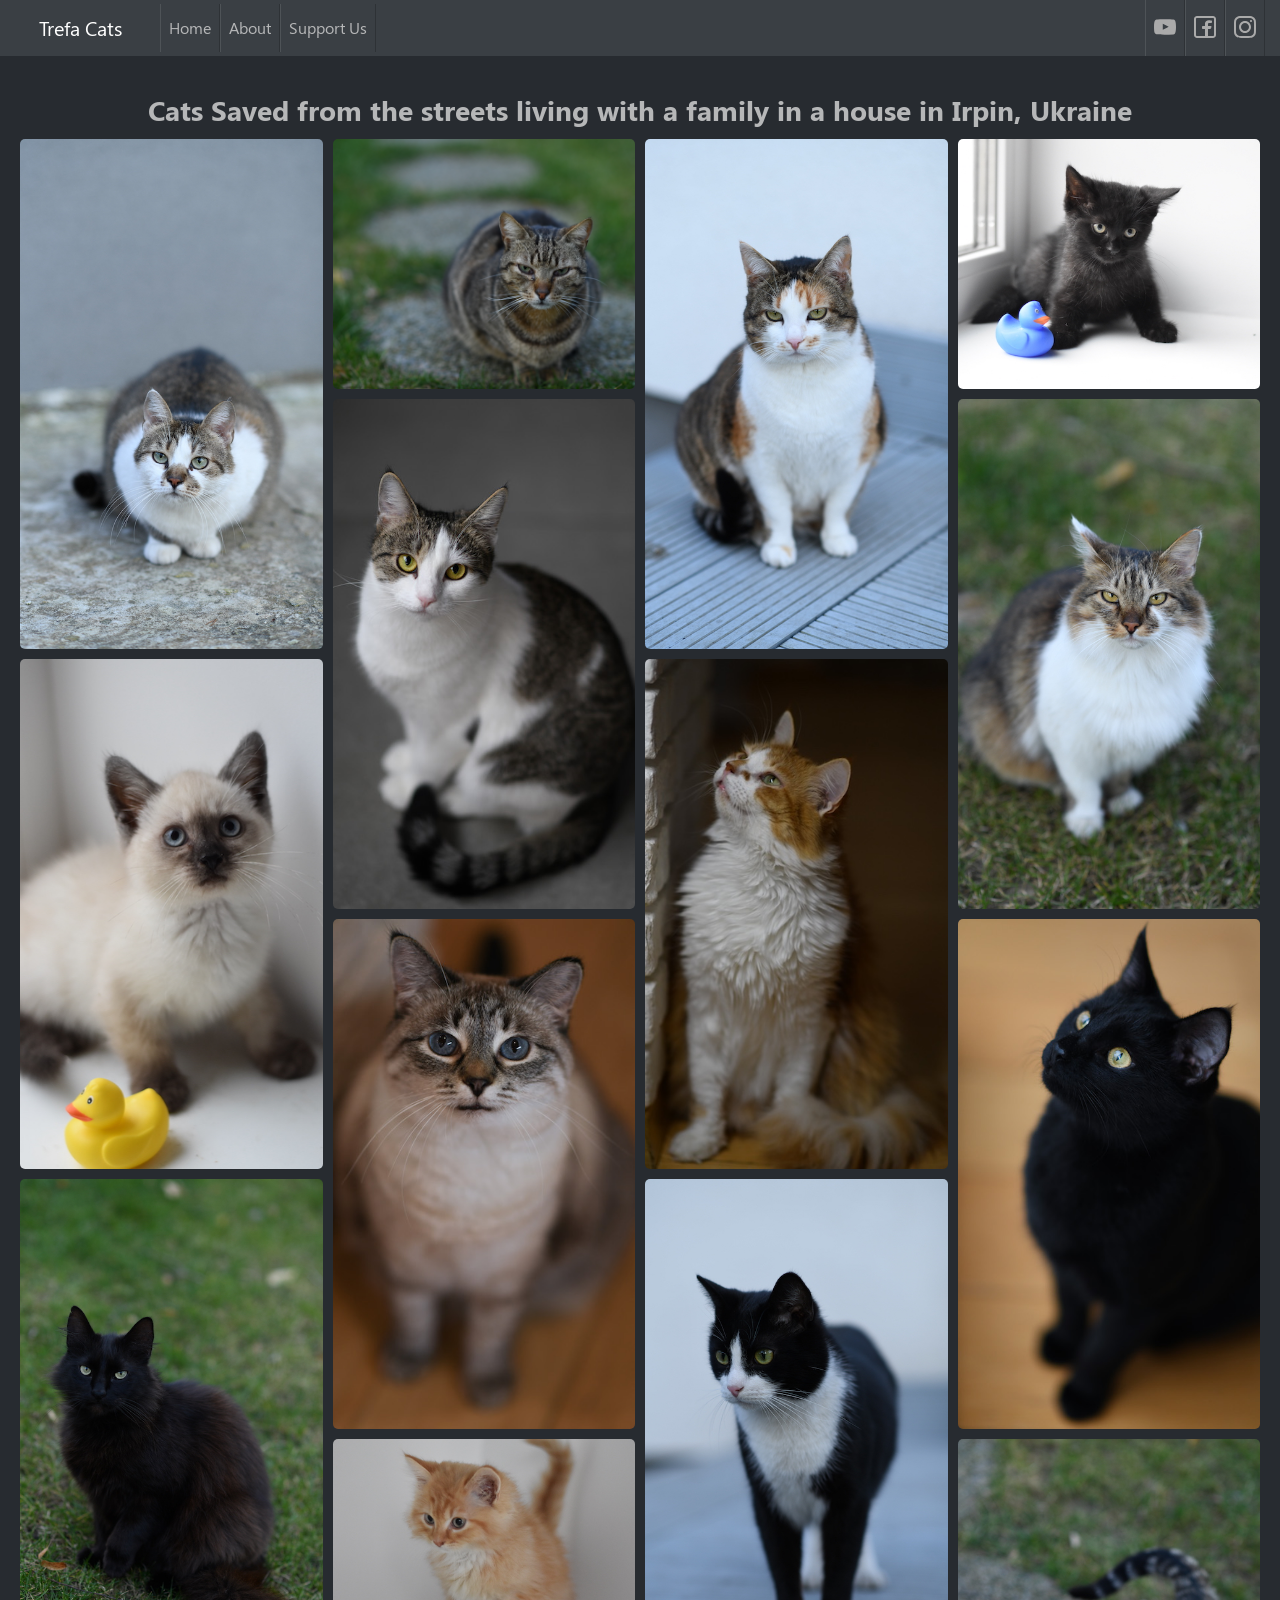
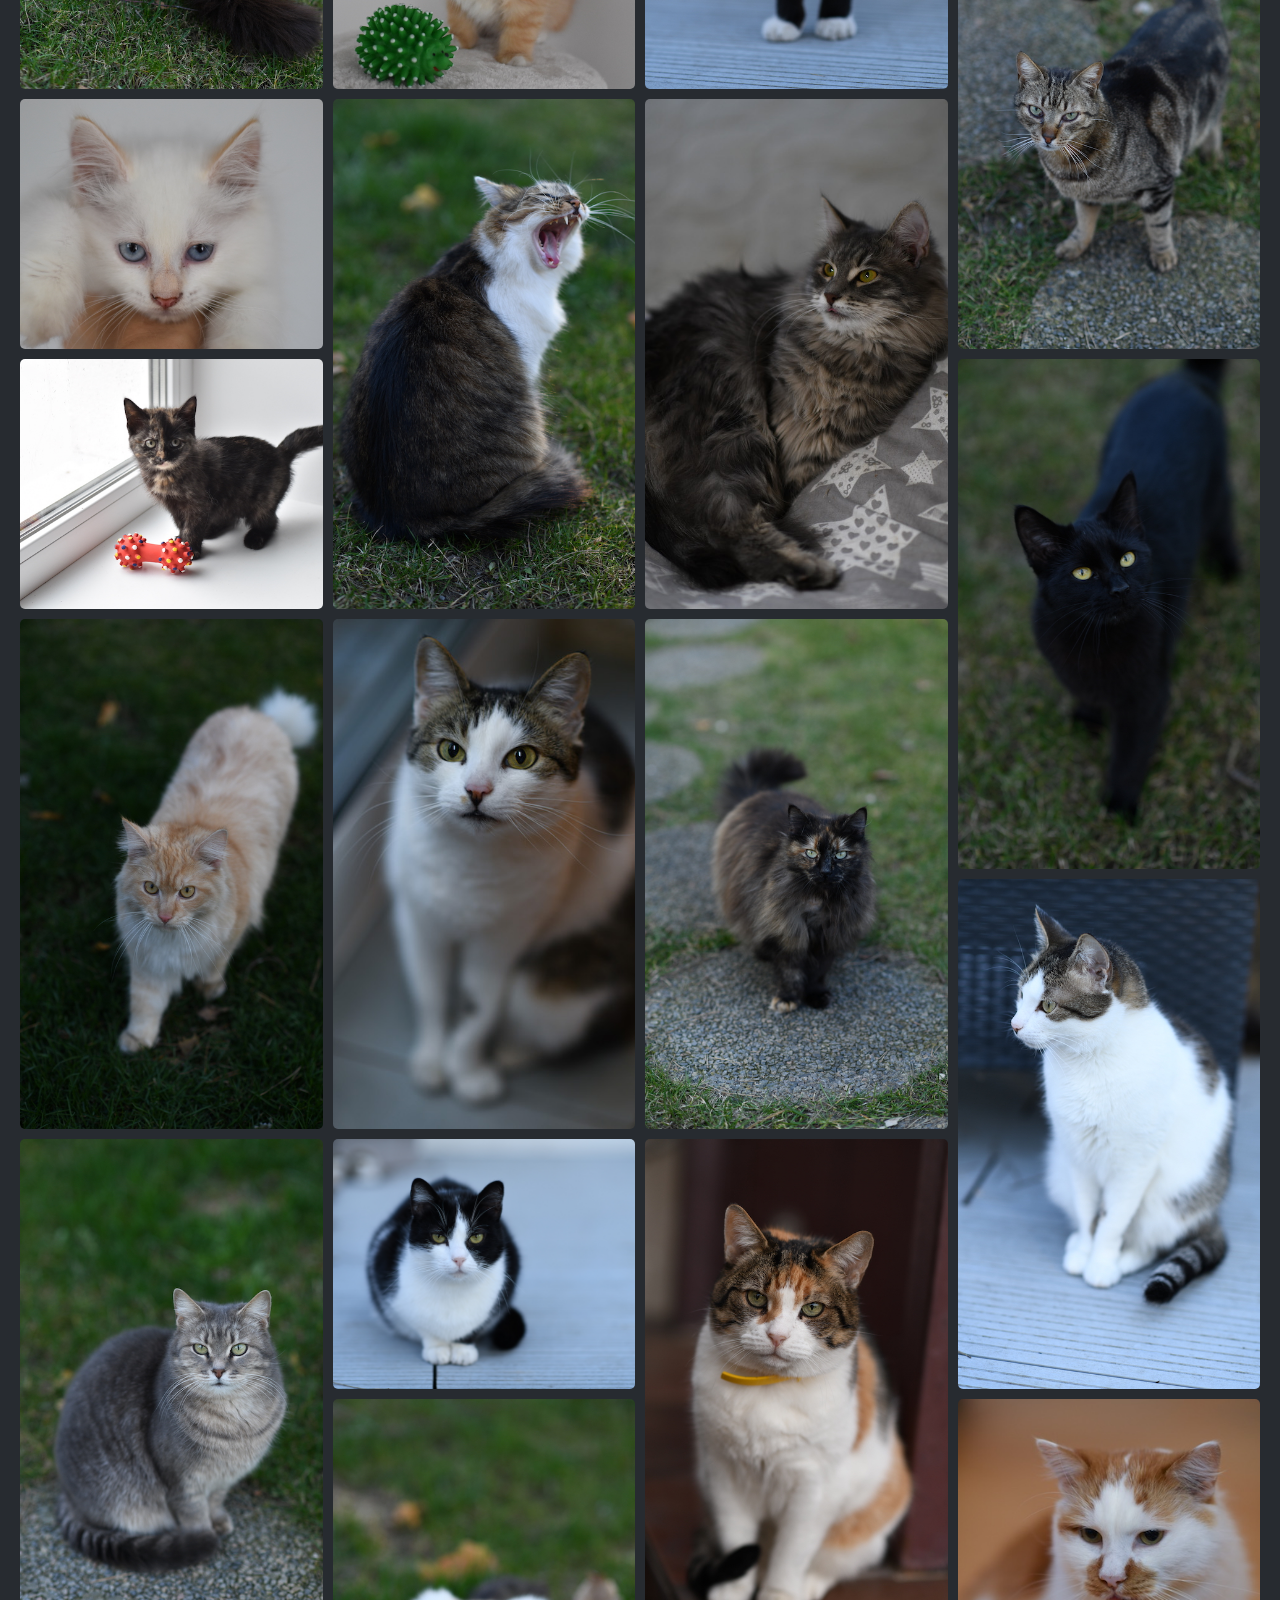
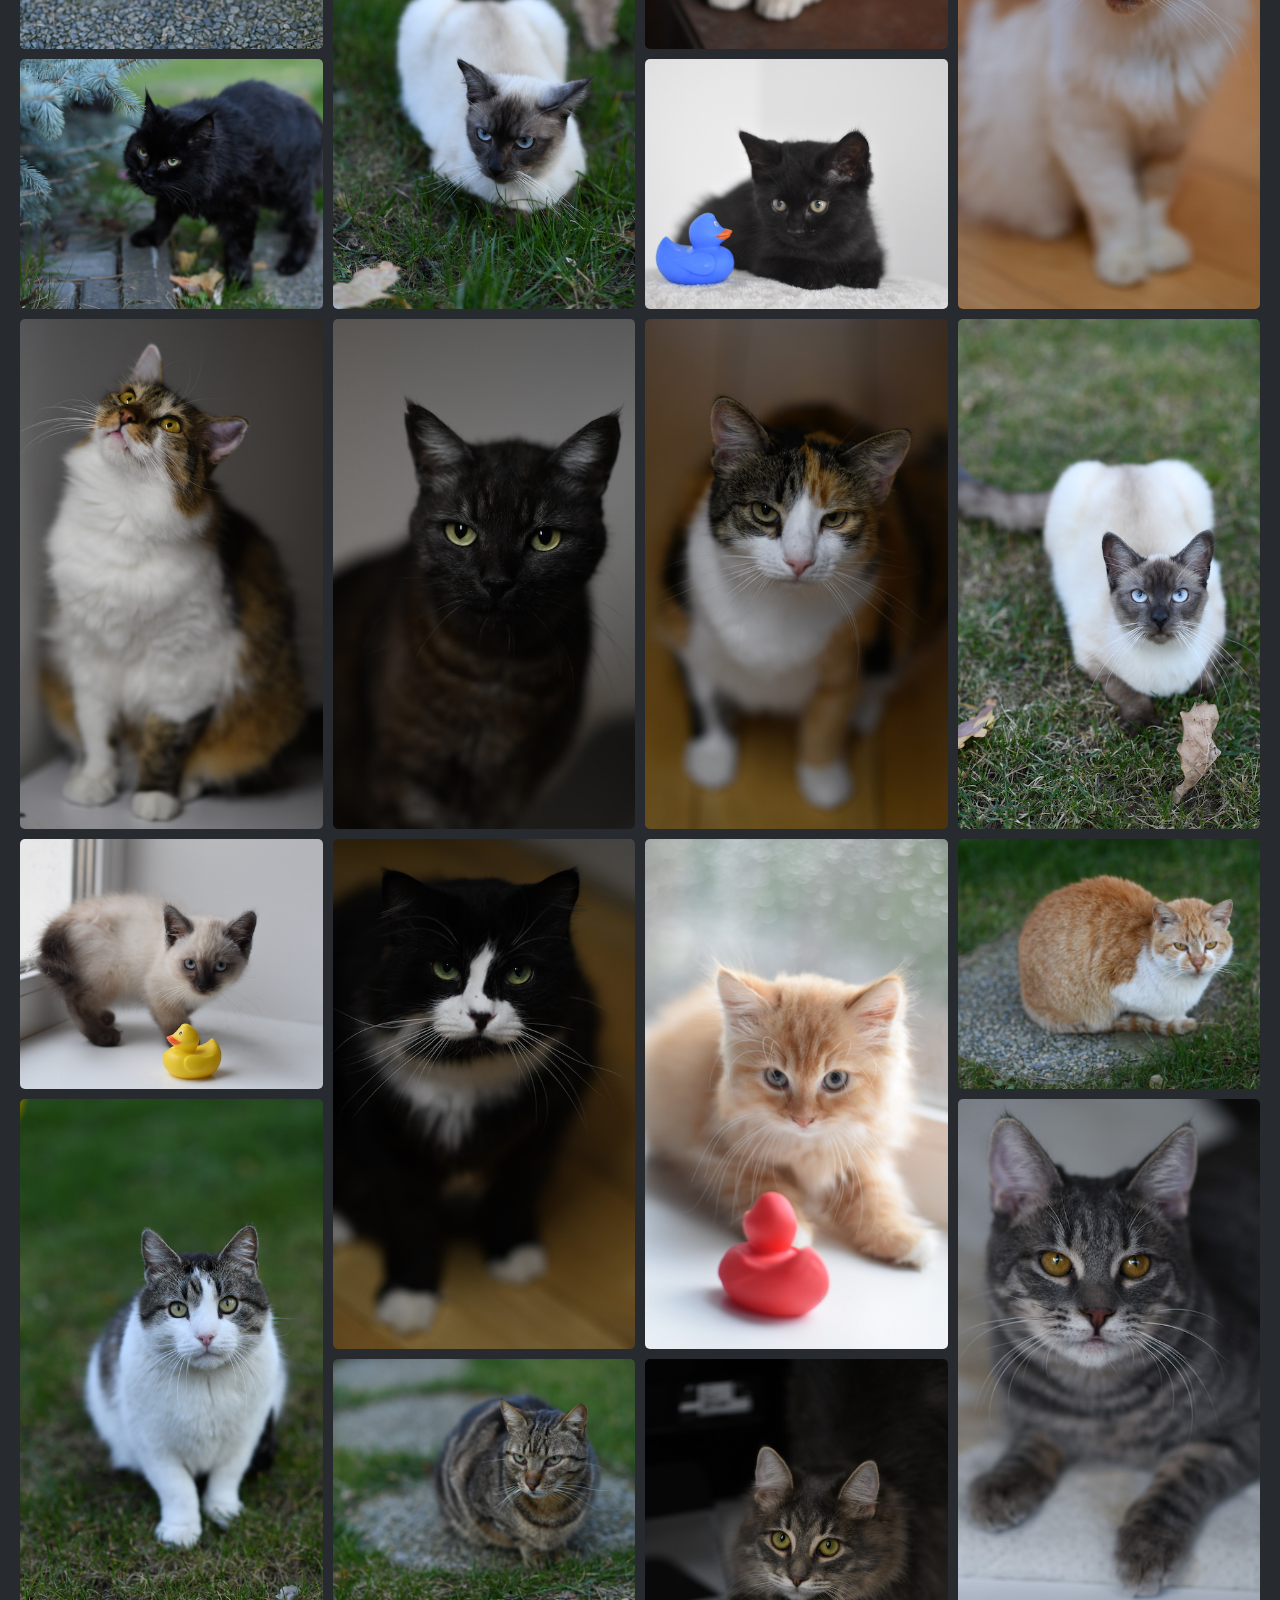
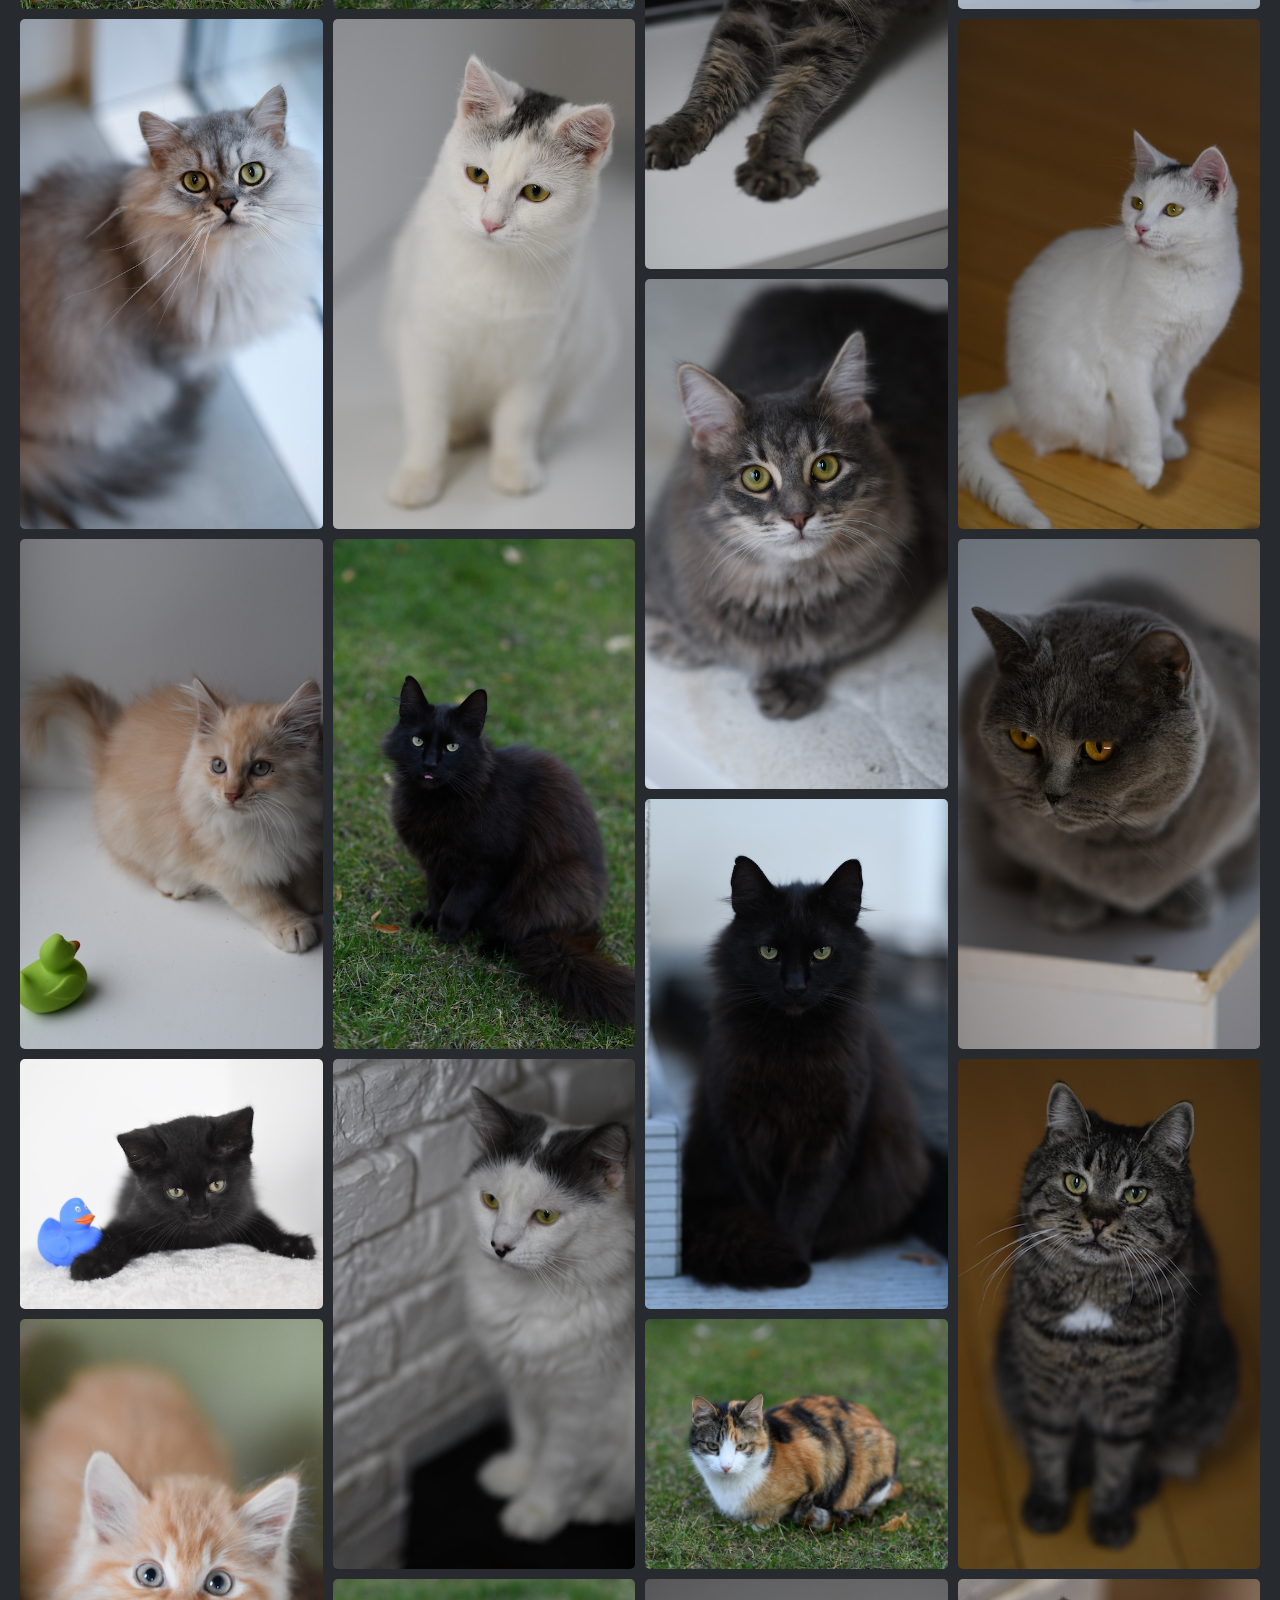
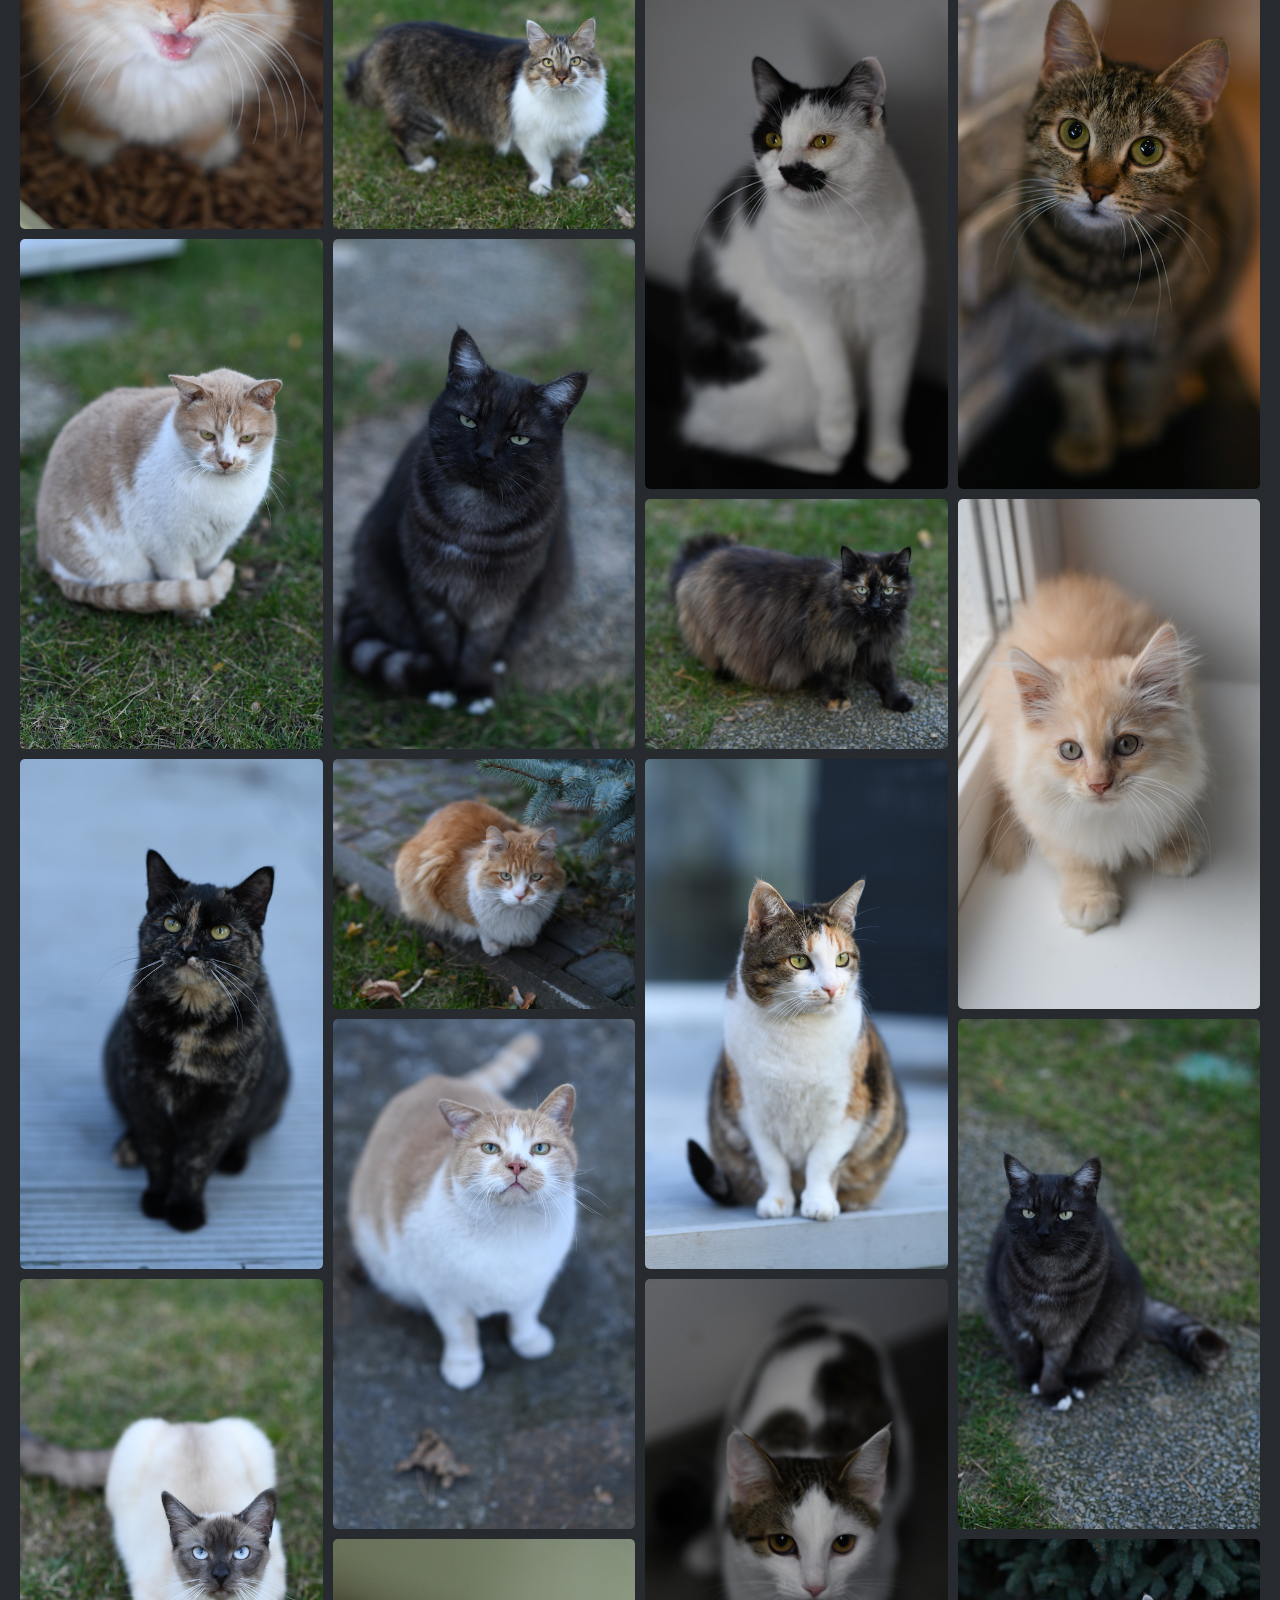
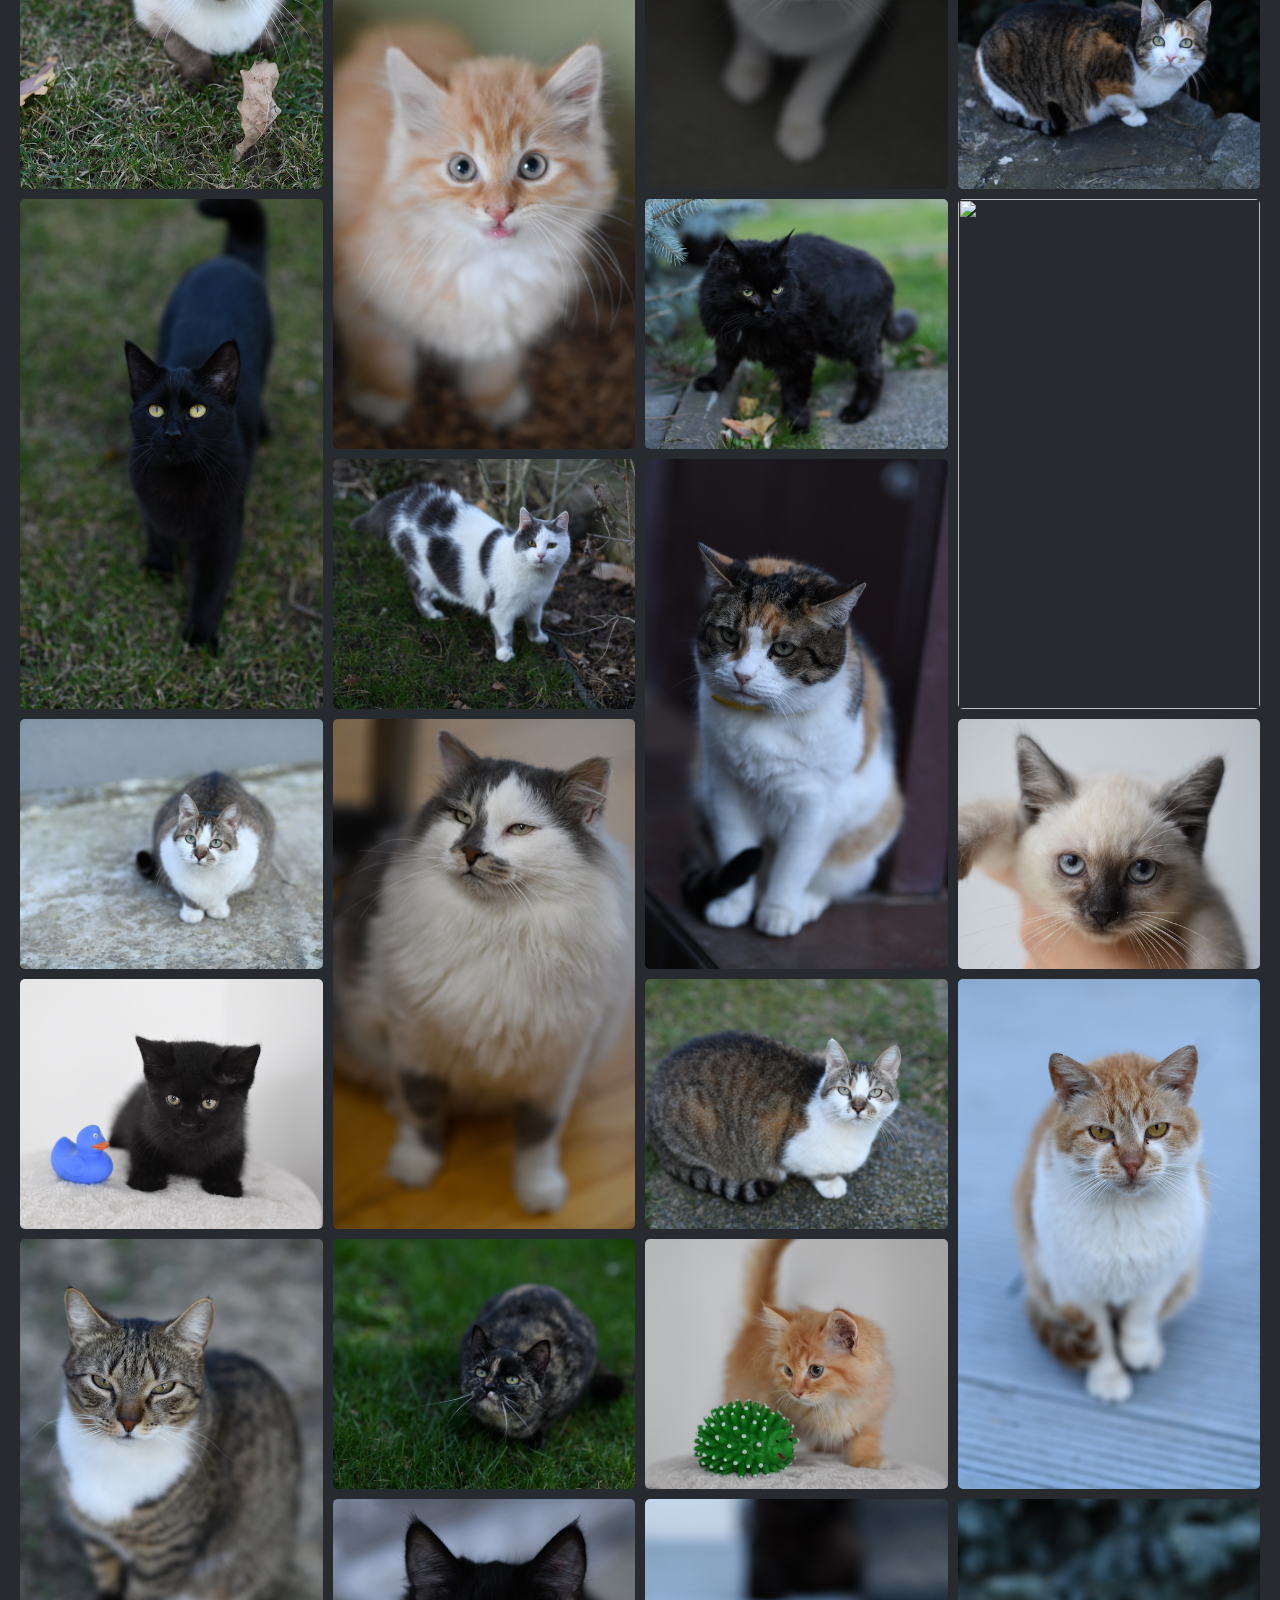
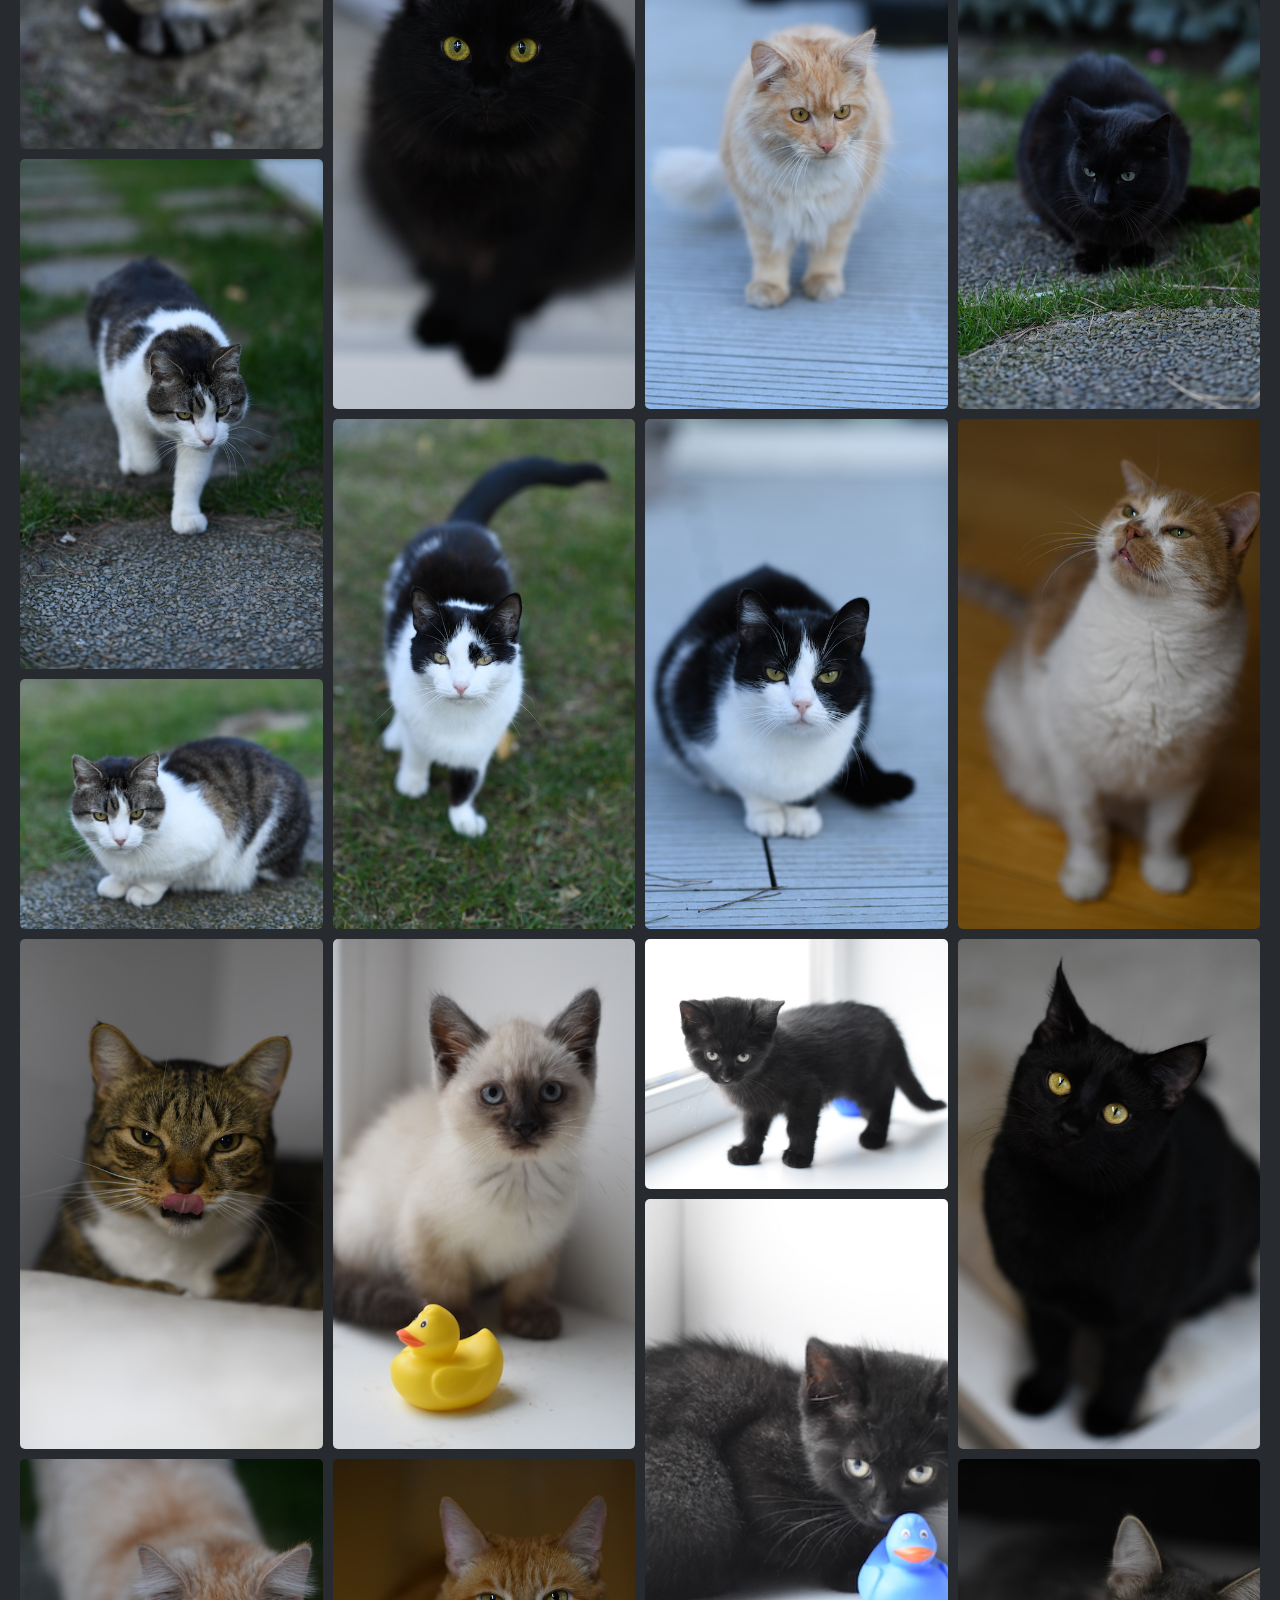
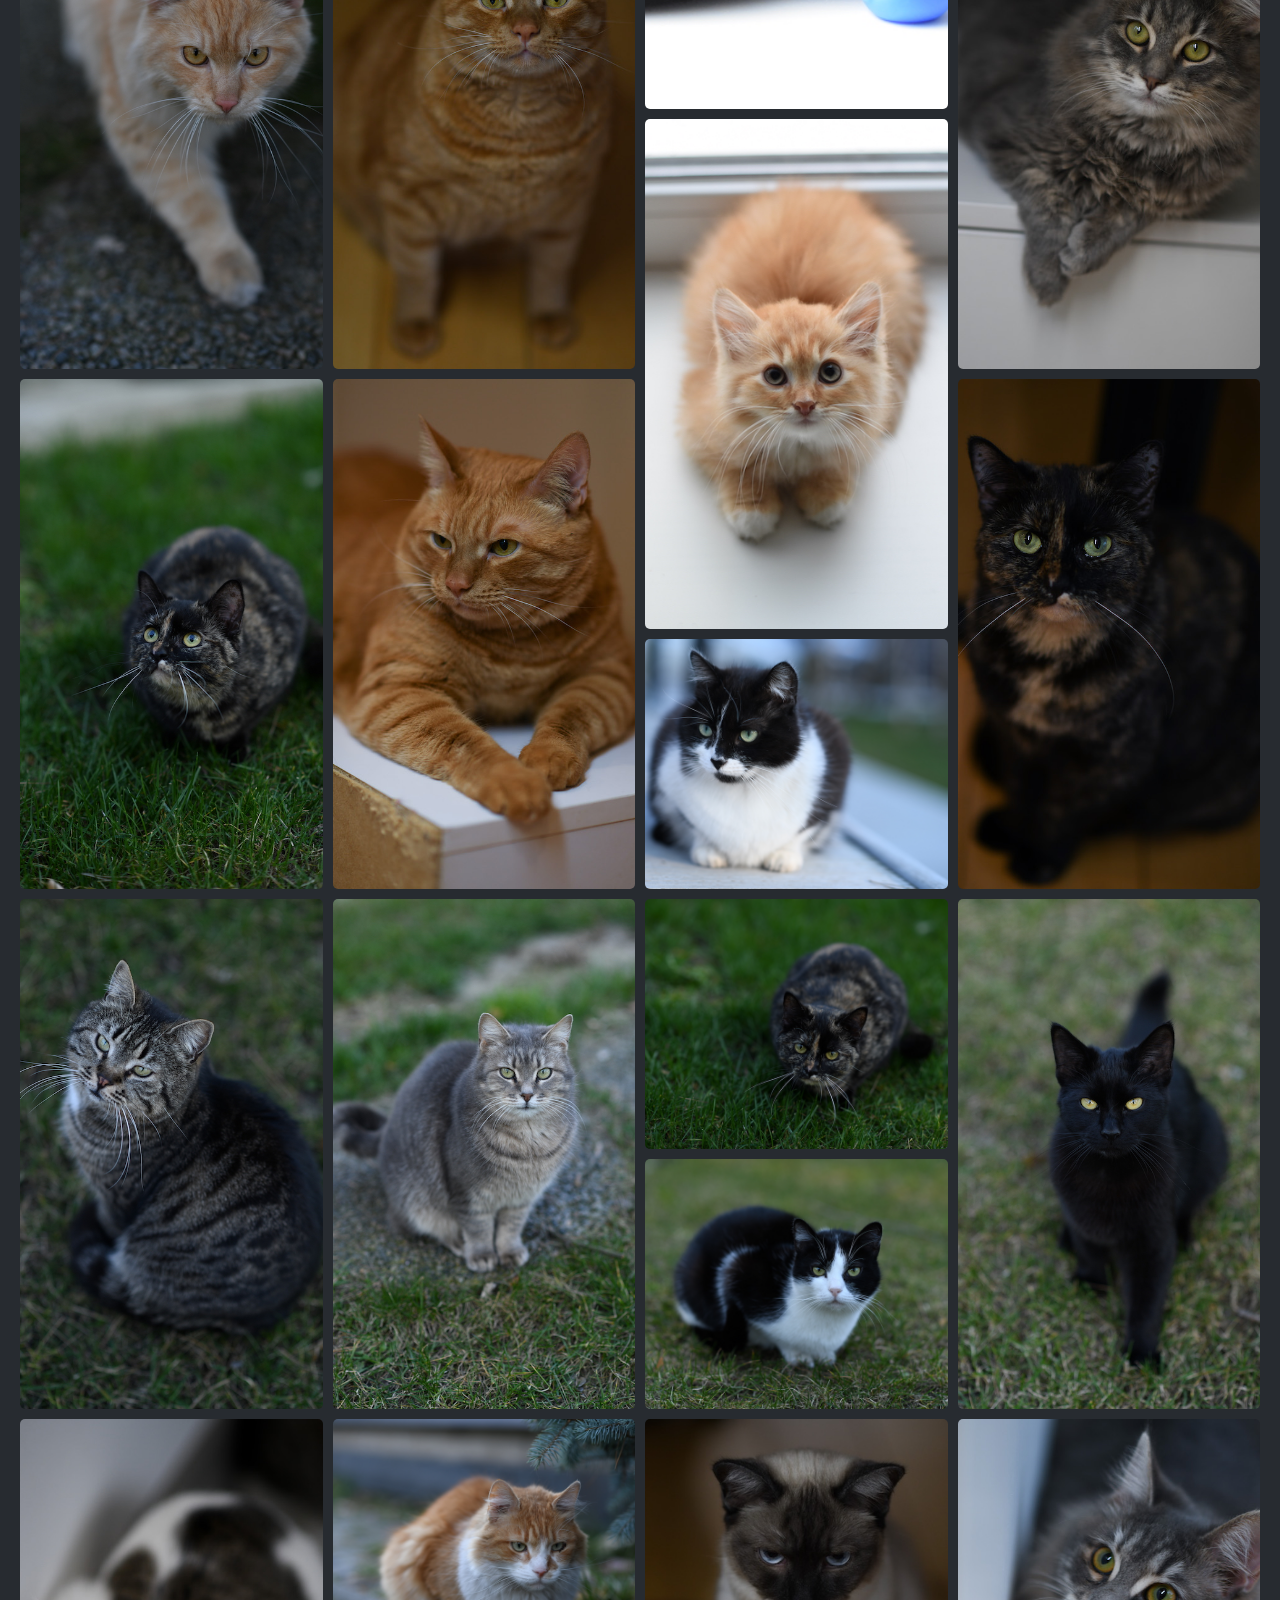
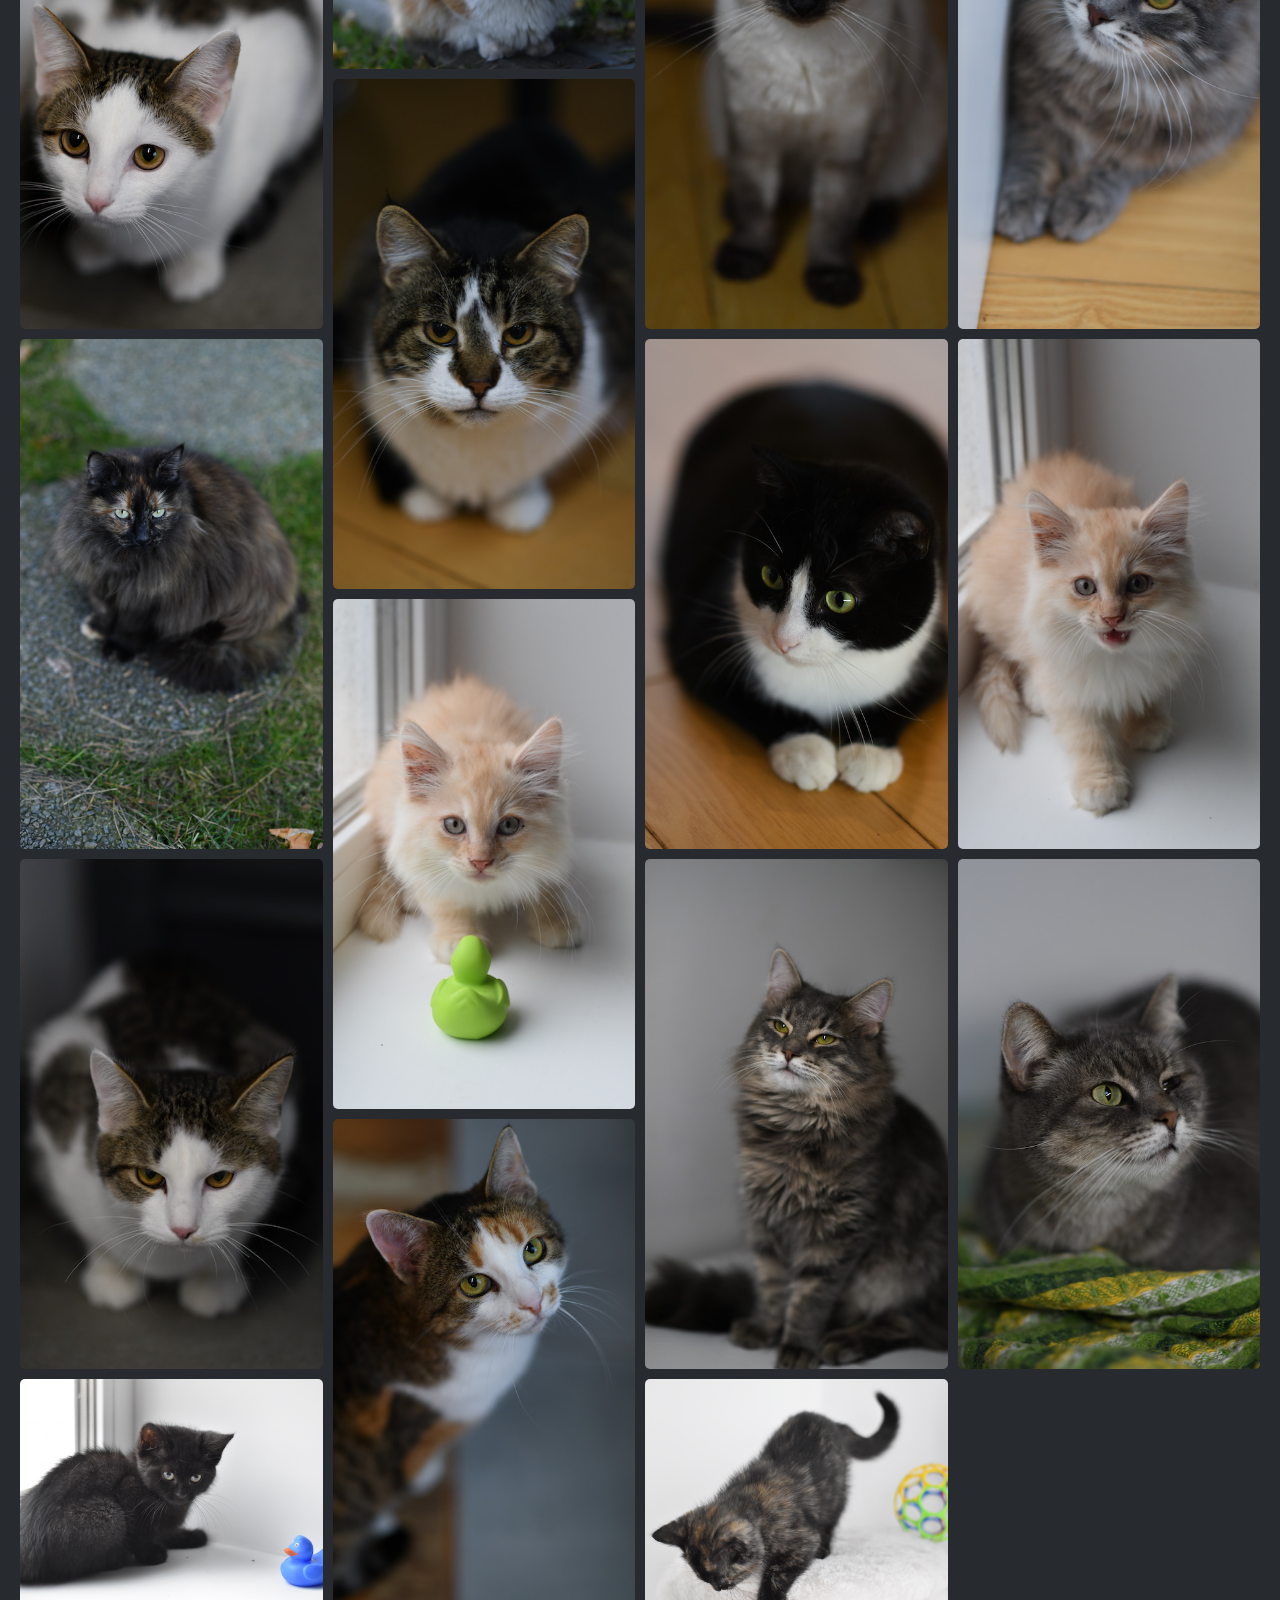
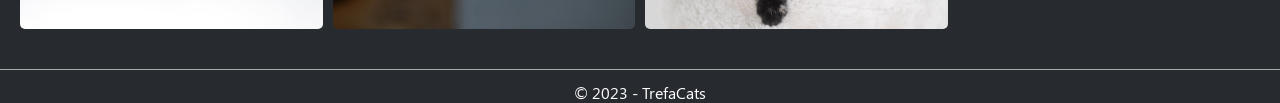
==== index.html @ c0eb4c75 "init" ====
<!DOCTYPE html>
<html lang="en">
<head>
    <meta charset="UTF-8">
    <meta name="viewport" content="width=device-width, initial-scale=1.0">
    <link rel="icon" href="./faviconV2.png" type="image/svg+xml">
    <title>Trefa</title>
    <link href="./css/reset.css" rel="stylesheet">
    <link href="./css/style.css" rel="stylesheet">
</head>
<body>
    <header class="header">
        <div class="header__inner">
            <div class="header__inner-left">
                <a class="header__logo" href="#">Trefa Cats</a>
                <button class="menu__btn">
                    <span class="btn-line"></span>
                    <span class="btn-line"></span>
                    <span class="btn-line"></span>
                </button>	
            </div>
            <div class="header__inner-right">
                <nav class="menu">
                    <ul class="menu__list">
                        <li class="menu__item">
                          <a class="menu__link" href="#">Home</a>
                        </li>
                        <li class="menu__item">
                          <a class="menu__link" href="./about.html">About</a>
                        </li>
                        <!-- <li class="menu__item">
                          <a class="menu__link" href="./contact.html">Contact</a>
                        </li> -->
                        <li class="menu__item">
                          <a class="menu__link" href="./support.html">Support Us</a>
                        </li>
                    </ul>
                </nav>
                <div class="header__social">
                    <a class="header__social-youtube" href="https://www.youtube.com/@trefa9099">
                        <img class="social-icon" src="./images/youtube.svg" alt="">
                    </a>
                    <a class="header__social-facebook" href="https://www.facebook.com/trefacats">
                        <img class="social-icon" src="./images/facebook.svg" alt="">
                    </a>
                    <a class="header__social-instagram" href="https://www.instagram.com/trefa_catsshelter/">
                        <img class="social-icon" src="./images/instagram.svg" alt="">
                    </a>
                    <!-- <a class="header__login" href="#">Login</a> -->
                </div>

            </div>
        </div>
    </header>
    <main class="main">
        <section class="photos">
            <div class="container">
                <h2 class="main__title">Cats Saved from the streets living with a family in a house in Irpin, Ukraine</h2>
                <div class="gallery">
                    <div class="grid">
                        <div class="grid-wrapper">
                            <a class="tall">
                                <img class="grid-wrapper-img" src="./images/gallery/trefa-cats_images-01.jpg" alt="">
                            </a>
                            <a>
                                <img class="grid-wrapper-img" src="./images/gallery/trefa-cats_images-02.jpg" alt="">
                            </a>
                            <a class="tall">
                                <img class="grid-wrapper-img" src="./images/gallery/trefa-cats_images-03.jpg" alt="">
                            </a>
                            <a>
                                <img class="grid-wrapper-img" src="./images/gallery/trefa-cats_images-04.jpg" alt="">
                            </a>
                            <a class="tall">
                                <img class="grid-wrapper-img" src="./images/gallery/trefa-cats_images-05.jpg" alt="">
                            </a>
                            <a class="tall">
                                <img class="grid-wrapper-img" src="./images/gallery/trefa-cats_images-06.jpg" alt="">
                            </a>
                            <a class="tall">
                                <img class="grid-wrapper-img" src="./images/gallery/trefa-cats_images-07.jpg" alt="">
                            </a>
                            <a class="tall">
                                <img class="grid-wrapper-img" src="./images/gallery/trefa-cats_images-08.jpg" alt="">
                            </a>
                            <a class="tall">
                                <img class="grid-wrapper-img" src="./images/gallery/trefa-cats_images-09.jpg" alt="">
                            </a>
                            <a class="tall">
                                <img class="grid-wrapper-img" src="./images/gallery/trefa-cats_images-10.jpg" alt="">
                            </a>
                            <a class="tall">
                                <img class="grid-wrapper-img" src="./images/gallery/trefa-cats_images-11.jpg" alt="">
                            </a>
                            <a class="tall">
                                <img class="grid-wrapper-img" src="./images/gallery/trefa-cats_images-12.jpg" alt="">
                            </a>
                            <a>
                                <img class="grid-wrapper-img" src="./images/gallery/trefa-cats_images-13.jpg" alt="">
                            </a>
                            <a class="tall">
                                <img class="grid-wrapper-img" src="./images/gallery/trefa-cats_images-14.jpg" alt="">
                            </a>
                            <a>
                                <img class="grid-wrapper-img" src="./images/gallery/trefa-cats_images-15.jpg" alt="">
                            </a>
                            <a class="tall">
                                <img class="grid-wrapper-img" src="./images/gallery/trefa-cats_images-16.jpg" alt="">
                            </a>
                            <a class="tall">
                                <img class="grid-wrapper-img" src="./images/gallery/trefa-cats_images-17.jpg" alt="">
                            </a>
                            <a>
                                <img class="grid-wrapper-img" src="./images/gallery/trefa-cats_images-18.jpg" alt="">
                            </a>
                            <a class="tall">
                                <img class="grid-wrapper-img" src="./images/gallery/trefa-cats_images-19.jpg" alt="">
                            </a>
                            <a class="tall">
                                <img class="grid-wrapper-img" src="./images/gallery/trefa-cats_images-20.jpg" alt="">
                            </a>
                            <a class="tall">
                                <img class="grid-wrapper-img" src="./images/gallery/trefa-cats_images-21.jpg" alt="">
                            </a>
                            <a class="tall">
                                <img class="grid-wrapper-img" src="./images/gallery/trefa-cats_images-22.jpg" alt="">
                            </a>
                            <a class="tall">
                                <img class="grid-wrapper-img" src="./images/gallery/trefa-cats_images-23.jpg" alt="">
                            </a>
                            <a class="tall">
                                <img class="grid-wrapper-img" src="./images/gallery/trefa-cats_images-24.jpg" alt="">
                            </a>
                            <a>
                                <img class="grid-wrapper-img" src="./images/gallery/trefa-cats_images-25.jpg" alt="">
                            </a>
                            <a class="tall">
                                <img class="grid-wrapper-img" src="./images/gallery/trefa-cats_images-26.jpg" alt="">
                            </a>
                            <a class="tall">
                                <img class="grid-wrapper-img" src="./images/gallery/trefa-cats_images-27.jpg" alt="">
                            </a>
                            <a class="tall">
                                <img class="grid-wrapper-img" src="./images/gallery/trefa-cats_images-28.jpg" alt="">
                            </a>
                            <a>
                                <img class="grid-wrapper-img" src="./images/gallery/trefa-cats_images-29.jpg" alt="">
                            </a>
                            <a>
                                <img class="grid-wrapper-img" src="./images/gallery/trefa-cats_images-30.jpg" alt="">
                            </a>
                            <a class="tall">
                                <img class="grid-wrapper-img" src="./images/gallery/trefa-cats_images-31.jpg" alt="">
                            </a>
                            <a class="tall">
                                <img class="grid-wrapper-img" src="./images/gallery/trefa-cats_images-32.jpg" alt="">
                            </a>
                            <a class="tall">
                                <img class="grid-wrapper-img" src="./images/gallery/trefa-cats_images-33.jpg" alt="">
                            </a>
                            <a class="tall">
                                <img class="grid-wrapper-img" src="./images/gallery/trefa-cats_images-34.jpg" alt="">
                            </a>
                            <a>
                                <img class="grid-wrapper-img" src="./images/gallery/trefa-cats_images-35.jpg" alt="">
                            </a>
                            <a class="tall">
                                <img class="grid-wrapper-img" src="./images/gallery/trefa-cats_images-36.jpg" alt="">
                            </a>
                            <a class="tall">
                                <img class="grid-wrapper-img" src="./images/gallery/trefa-cats_images-37.jpg" alt="">
                            </a>
                            <a>
                                <img class="grid-wrapper-img" src="./images/gallery/trefa-cats_images-38.jpg" alt="">
                            </a>
                            <a class="tall">
                                <img class="grid-wrapper-img" src="./images/gallery/trefa-cats_images-39.jpg" alt="">
                            </a>
                            <a class="tall">
                                <img class="grid-wrapper-img" src="./images/gallery/trefa-cats_images-40.jpg" alt="">
                            </a>
                            <a>
                                <img class="grid-wrapper-img" src="./images/gallery/trefa-cats_images-41.jpg" alt="">
                            </a>
                            <a class="tall">
                                <img class="grid-wrapper-img" src="./images/gallery/trefa-cats_images-42.jpg" alt="">
                            </a>
                            <a class="tall">
                                <img class="grid-wrapper-img" src="./images/gallery/trefa-cats_images-43.jpg" alt="">
                            </a>
                            <a class="tall">
                                <img class="grid-wrapper-img" src="./images/gallery/trefa-cats_images-44.jpg" alt="">
                            </a>
                            <a class="tall">
                                <img class="grid-wrapper-img" src="./images/gallery/trefa-cats_images-45.jpg" alt="">
                            </a>
                            <a class="tall">
                                <img class="grid-wrapper-img" src="./images/gallery/trefa-cats_images-46.jpg" alt="">
                            </a>
                            <a class="tall">
                                <img class="grid-wrapper-img" src="./images/gallery/trefa-cats_images-47.jpg" alt="">
                            </a>
                            <a class="tall">
                                <img class="grid-wrapper-img" src="./images/gallery/trefa-cats_images-48.jpg" alt="">
                            </a>
                            <a class="tall">
                                <img class="grid-wrapper-img" src="./images/gallery/trefa-cats_images-49.jpg" alt="">
                            </a>
                            <a class="tall">
                                <img class="grid-wrapper-img" src="./images/gallery/trefa-cats_images-50.jpg" alt="">
                            </a>
                            <a>
                                <img class="grid-wrapper-img" src="./images/gallery/trefa-cats_images-51.jpg" alt="">
                            </a>
                            <a class="tall">
                                <img class="grid-wrapper-img" src="./images/gallery/trefa-cats_images-52.jpg" alt="">
                            </a>
                            <a class="tall">
                                <img class="grid-wrapper-img" src="./images/gallery/trefa-cats_images-53.jpg" alt="">
                            </a>
                            <a class="tall">
                                <img class="grid-wrapper-img" src="./images/gallery/trefa-cats_images-54.jpg" alt="">
                            </a>
                            <a>
                                <img class="grid-wrapper-img" src="./images/gallery/trefa-cats_images-55.jpg" alt="">
                            </a>
                            <a>
                                <img class="grid-wrapper-img" src="./images/gallery/trefa-cats_images-56.jpg" alt="">
                            </a>
                            <a class="tall">
                                <img class="grid-wrapper-img" src="./images/gallery/trefa-cats_images-57.jpg" alt="">
                            </a>
                            <a class="tall">
                                <img class="grid-wrapper-img" src="./images/gallery/trefa-cats_images-58.jpg" alt="">
                            </a>
                            <a class="tall">
                                <img class="grid-wrapper-img" src="./images/gallery/trefa-cats_images-59.jpg" alt="">
                            </a>
                            <a class="tall">
                                <img class="grid-wrapper-img" src="./images/gallery/trefa-cats_images-60.jpg" alt="">
                            </a>
                            <a>
                                <img class="grid-wrapper-img" src="./images/gallery/trefa-cats_images-61.jpg" alt="">
                            </a>
                            <a class="tall">
                                <img class="grid-wrapper-img" src="./images/gallery/trefa-cats_images-62.jpg" alt="">
                            </a>
                            <a class="tall">
                                <img class="grid-wrapper-img" src="./images/gallery/trefa-cats_images-63.jpg" alt="">
                            </a>
                            <a>
                                <img class="grid-wrapper-img" src="./images/gallery/trefa-cats_images-64.jpg" alt="">
                            </a>
                            <a class="tall">
                                <img class="grid-wrapper-img" src="./images/gallery/trefa-cats_images-65.jpg" alt="">
                            </a>
                            <a class="tall">
                                <img class="grid-wrapper-img" src="./images/gallery/trefa-cats_images-66.jpg" alt="">
                            </a>
                            <a class="tall">
                                <img class="grid-wrapper-img" src="./images/gallery/trefa-cats_images-67.jpg" alt="">
                            </a>
                            <a class="tall">
                                <img class="grid-wrapper-img" src="./images/gallery/trefa-cats_images-68.jpg" alt="">
                            </a>
                            <a class="tall">
                                <img class="grid-wrapper-img" src="./images/gallery/trefa-cats_images-69.jpg" alt="">
                            </a>
                            <a class="tall">
                                <img class="grid-wrapper-img" src="./images/gallery/trefa-cats_images-70.jpg" alt="">
                            </a>
                            <a>
                                <img class="grid-wrapper-img" src="./images/gallery/trefa-cats_images-71.jpg" alt="">
                            </a>
                            <a class="tall">
                                <img class="grid-wrapper-img" src="./images/gallery/trefa-cats_images-72.jpg" alt="">
                            </a>
                            <a>
                                <img class="grid-wrapper-img" src="./images/gallery/trefa-cats_images-73.jpg" alt="">
                            </a>
                            <a class="tall">
                                <img class="grid-wrapper-img" src="./images/gallery/trefa-cats_images-74.jpg" alt="">
                            </a>
                            <a>
                                <img class="grid-wrapper-img" src="./images/gallery/trefa-cats_images-75.jpg" alt="">
                            </a>
                            <a class="tall">
                                <img class="grid-wrapper-img" src="./images/gallery/trefa-cats_images-76.jpg" alt="">
                            </a>
                            <a>
                                <img class="grid-wrapper-img" src="./images/gallery/trefa-cats_images-77.jpg" alt="">
                            </a>
                            <a class="tall">
                                <img class="grid-wrapper-img" src="./images/gallery/trefa-cats_images-78.jpg" alt="">
                            </a>
                            <a>
                                <img class="grid-wrapper-img" src="./images/gallery/trefa-cats_images-79.jpg" alt="">
                            </a>
                            <a>
                                <img class="grid-wrapper-img" src="./images/gallery/trefa-cats_images-80.jpg" alt="">
                            </a>
                            <a>
                                <img class="grid-wrapper-img" src="./images/gallery/trefa-cats_images-81.jpg" alt="">
                            </a>
                            <a class="tall">
                                <img class="grid-wrapper-img" src="./images/gallery/trefa-cats_images-82.jpg" alt="">
                            </a>
                            <a class="tall">
                                <img class="grid-wrapper-img" src="./images/gallery/trefa-cats_images-83.jpg" alt="">
                            </a>
                            <a>
                                <img class="grid-wrapper-img" src="./images/gallery/trefa-cats_images-84.jpg" alt="">
                            </a>
                            <a>
                                <img class="grid-wrapper-img" src="./images/gallery/trefa-cats_images-85.jpg" alt="">
                            </a>
                            <a class="tall">
                                <img class="grid-wrapper-img" src="./images/gallery/trefa-cats_images-86.jpg" alt="">
                            </a>
                            <a class="tall">
                                <img class="grid-wrapper-img" src="./images/gallery/trefa-cats_images-87.jpg" alt="">
                            </a>
                            <a class="tall">
                                <img class="grid-wrapper-img" src="./images/gallery/trefa-cats_images-88.jpg" alt="">
                            </a>
                            <a class="tall">
                                <img class="grid-wrapper-img" src="./images/gallery/trefa-cats_images-89.jpg" alt="">
                            </a>
                            <a class="tall">
                                <img class="grid-wrapper-img" src="./images/gallery/trefa-cats_images-90.jpg" alt="">
                            </a>
                            <a class="tall">
                                <img class="grid-wrapper-img" src="./images/gallery/trefa-cats_images-91.jpg" alt="">
                            </a>
                            <a class="tall">
                                <img class="grid-wrapper-img" src="./images/gallery/trefa-cats_images-92.jpg" alt="">
                            </a>
                            <a>
                                <img class="grid-wrapper-img" src="./images/gallery/trefa-cats_images-93.jpg" alt="">
                            </a>
                            <a class="tall">
                                <img class="grid-wrapper-img" src="./images/gallery/trefa-cats_images-94.jpg" alt="">
                            </a>
                            <a class="tall">
                                <img class="grid-wrapper-img" src="./images/gallery/trefa-cats_images-95.jpg" alt="">
                            </a>
                            <a>
                                <img class="grid-wrapper-img" src="./images/gallery/trefa-cats_images-96.jpg" alt="">
                            </a>
                            <a class="tall">
                                <img class="grid-wrapper-img" src="./images/gallery/trefa-cats_images-97.jpg" alt="">
                            </a>
                            <a class="tall">
                                <img class="grid-wrapper-img" src="./images/gallery/trefa-cats_images-98.jpg" alt="">
                            </a>
                            <a class="tall">
                                <img class="grid-wrapper-img" src="./images/gallery/trefa-cats_images-99.jpg" alt="">
                            </a>
                            <a class="tall">
                                <img class="grid-wrapper-img" src="./images/gallery/trefa-cats_images-100.jpg" alt="">
                            </a>
                            <a class="tall">
                                <img class="grid-wrapper-img" src="./images/gallery/trefa-cats_images-101.jpg" alt="">
                            </a>
                            <a class="tall">
                                <img class="grid-wrapper-img" src="./images/gallery/trefa-cats_images-102.jpg" alt="">
                            </a>
                            <a class="tall">
                                <img class="grid-wrapper-img" src="./images/gallery/trefa-cats_images-103.jpg" alt="">
                            </a>
                            <a class="tall">
                                <img class="grid-wrapper-img" src="./images/gallery/trefa-cats_images-104.jpg" alt="">
                            </a>
                            <a class="tall">
                                <img class="grid-wrapper-img" src="./images/gallery/trefa-cats_images-105.jpg" alt="">
                            </a>
                            <a>
                                <img class="grid-wrapper-img" src="./images/gallery/trefa-cats_images-106.jpg" alt="">
                            </a>
                            <a class="tall">
                                <img class="grid-wrapper-img" src="./images/gallery/trefa-cats_images-107.jpg" alt="">
                            </a>
                            <a class="tall">
                                <img class="grid-wrapper-img" src="./images/gallery/trefa-cats_images-108.jpg" alt="">
                            </a>
                            <a>
                                <img class="grid-wrapper-img" src="./images/gallery/trefa-cats_images-109.jpg" alt="">
                            </a>
                            <a class="tall">
                                <img class="grid-wrapper-img" src="./images/gallery/trefa-cats_images-110.jpg" alt="">
                            </a>
                            <a>
                                <img class="grid-wrapper-img" src="./images/gallery/trefa-cats_images-111.jpg" alt="">
                            </a>
                            <a class="tall">
                                <img class="grid-wrapper-img" src="./images/gallery/trefa-cats_images-112.jpg" alt="">
                            </a>
                            <a>
                                <img class="grid-wrapper-img" src="./images/gallery/trefa-cats_images-113.jpg" alt="">
                            </a>
                            <a class="tall">
                                <img class="grid-wrapper-img" src="./images/gallery/trefa-cats_images-114.jpg" alt="">
                            </a>
                            <a class="tall">
                                <img class="grid-wrapper-img" src="./images/gallery/trefa-cats_images-115.jpg" alt="">
                            </a>
                            <a class="tall">
                                <img class="grid-wrapper-img" src="./images/gallery/trefa-cats_images-116.jpg" alt="">
                            </a>
                            <a class="tall">
                                <img class="grid-wrapper-img" src="./images/gallery/trefa-cats_images-117.jpg" alt="">
                            </a>
                            <a class="tall">
                                <img class="grid-wrapper-img" src="./images/gallery/trefa-cats_images-118.jpg" alt="">
                            </a>
                            <a class="tall">
                                <img class="grid-wrapper-img" src="./images/gallery/trefa-cats_images-119.jpg" alt="">
                            </a>
                            <a class="tall">
                                <img class="grid-wrapper-img" src="./images/gallery/trefa-cats_images-120.jpg" alt="">
                            </a>
                            <a class="tall">
                                <img class="grid-wrapper-img" src="./images/gallery/trefa-cats_images-121.jpg" alt="">
                            </a>
                            <a class="tall">
                                <img class="grid-wrapper-img" src="./images/gallery/trefa-cats_images-122.jpg" alt="">
                            </a>
                            <a class="tall">
                                <img class="grid-wrapper-img" src="./images/gallery/trefa-cats_images-123.jpg" alt="">
                            </a>
                            <a class="tall">
                                <img class="grid-wrapper-img" src="./images/gallery/trefa-cats_images-124.jpg" alt="">
                            </a>
                            <a>
                                <img class="grid-wrapper-img" src="./images/gallery/trefa-cats_images-125.jpg" alt="">
                            </a>
                            <a>
                                <img class="grid-wrapper-img" src="./images/gallery/trefa-cats_images-126.jpg" alt="">
                            </a>
                        </div>
    
                    </div>
                </div>
        </section>
    </main>
    <footer class="footer">
        <p class="footer__text">© 2023 - TrefaCats</p>
    </footer>
    <script src="./js/jquery-3.7.1.min.js"></script>
    <script src="./js/main.js"></script>
    <script src="https://unpkg.com/masonry-layout@4/dist/masonry.pkgd.min.js"></script>
</body>
</html>
---- css/style.css ----
@font-face {
    font-family: 'Segoe UI';
    src: url('../fonts/SegoeUI.eot');
    src: url('../fonts/SegoeUI.eot?#iefix') format('embedded-opentype'),
        url('../fonts/SegoeUI.woff2') format('woff2'),
        url('../fonts/SegoeUI.woff') format('woff');
    font-weight: normal;
    font-style: normal;
    font-display: swap;
}

@font-face {
    font-family: 'Segoe UI';
    src: url('../fonts/SegoeUI-Bold.eot');
    src: url('../fonts/SegoeUI-Bold.eot?#iefix') format('embedded-opentype'),
        url('../fonts/SegoeUI-Bold.woff2') format('woff2'),
        url('../fonts/SegoeUI-Bold.woff') format('woff');
    font-weight: bold;
    font-style: normal;
    font-display: swap;
}


html{
    box-sizing: border-box;
}
*,
*::before,
*::after {
    -webkit-box-sizing: inherit;
          box-sizing: inherit; 
        
}



/* body background color - #272b30
header background color - #3a3f44
section head color - #515960
section background color - #32383e

header text color - #b6b7b8
text color - #aaaaaa */

h1, h2, h3, h4, h5, h6{
    font-weight: 700;
}
html,
body {
    display: flex;
    flex-direction: column;
    height: 100%;
    font-family: 'Segoe UI', sans-serif;
    background-color: #272b30;
    color: #ffffff;
    font-size: 16px;
    line-height: 1;
    font-weight: 400;
}
a {
    text-decoration: none;
    color: inherit; 
}
ul {
    list-style: none;
}
button {
    font-family: 'Segoe UI';
    background-color: transparent;
    border: none;
    padding: 0;
}
.container{
    max-width: 1280px;
    padding: 0 20px;
    margin: 0 auto;
}
.section{
    background-color: #32383e;
}
.header{
    background-color: #3a3f44;
    color: #b6b7b8;
    width: 100%;
    height: auto;
}
.header__logo{
    display: flex;
    justify-content: center;
    align-items: center;
    width: 160px;
    font-size: 20px;
    color: #ffffff;
    padding: 12px 16px;
}
.header__inner{
    display: flex;
    justify-content: space-between;
    align-items: center;
    width: 100%;
}
.header__inner-right{
    width: 100%;
    display: flex;
    justify-content: flex-end;
}
.menu{
    display: flex;
    align-items: center;
}
.menu__btn{
    display: none;
    width: 50px;
    height: 35px;
    flex-direction: column;
    justify-content: space-between;
    z-index: 2;
    position: relative;
    border-radius: 5px;
    border: 2px solid #b6b7b8;
    padding: 7px;
}
.menu__btn span{
    height: 2px;
    width: 100%;
    background-color: #ffffff;
}
.menu__list{
    display: flex;
    flex-direction: row;
    align-items: center;
    vertical-align: middle;
    z-index: 3;
}
.menu__item{
    padding: 16px 8px;
    border-right: 1px solid rgba(0, 0, 0, 0.2);
    border-left: 1px solid rgba(255, 255, 255, 0.1);
}
.menu__item:hover{
    background-color: #32383e;
}
.header__social{
    display: flex;
    align-items: center;
    margin-left: auto;
    margin-right: 15px;
}
.header__social-facebook{
    padding: 16px 8px;
    border-right: 1px solid rgba(0, 0, 0, 0.2);
    border-left: 1px solid rgba(255, 255, 255, 0.1);
}
.header__social-facebook:hover{
    background-color: #32383e;
}
.header__social-instagram{
    padding: 16px 8px;
    border-right: 1px solid rgba(0, 0, 0, 0.2);
    border-left: 1px solid rgba(255, 255, 255, 0.1);
}
.header__social-instagram:hover{
    background-color: #32383e;
}
.header__social-youtube{
    padding: 16px 8px;
    border-right: 1px solid rgba(0, 0, 0, 0.2);
    border-left: 1px solid rgba(255, 255, 255, 0.1);
}
.header__social-youtube:hover{
    background-color: #32383e;
}
.header__login{
    color: #ffffff;
    padding: 16px 8px;
    border-right: 1px solid rgba(0, 0, 0, 0.2);
    border-left: 1px solid rgba(255, 255, 255, 0.1);
}
.header__login:hover{
    background-color: #32383e;
}
/* ОСНОВНАЯ СТРАНИЦА */

.photos{
    padding: 40px 0;
}
.main__title{
    font-size: 28px;
    margin-bottom: 15px;
    text-align: center;
    color: #b6b7b8;
}
.grid-wrapper > a {
	display: flex;
	justify-content: center;
	align-items: center;
}
.grid-wrapper img {
	width: 100%;
	height: 100%;
	object-fit: cover;
	border-radius: 5px;
}

.grid-wrapper {
	display: grid;
	grid-gap: 10px;
	grid-template-columns: repeat(4, 1fr);
	grid-auto-rows: 250px;
	grid-auto-flow: dense;
}
/* чтобы фото было маленькое шировое, нужно убрать класс у фото в файле index.html */
/* добавить класс wide для широкого фото на 2 колонки */
.grid-wrapper .wide {
	grid-column: span 2;
}
/* добавить класс tall для вертикального фото */
.grid-wrapper .tall {
	grid-row: span 2;
}
/* добавить класс big для большого фото на 2 колонки и 2 ряда*/
.grid-wrapper .big {
	grid-column: span 2;
	grid-row: span 2;
}
.footer{
    margin-top: auto;
    height: 60px;
    border-top: 1px solid #aaaaaa;
}
.footer__text{
    margin-top: 15px;
    text-align: center;
}
/* СТРАНИЦА ABOUT */
.founding,
.basement,
.stories{
    padding: 10px;
    border-radius: 10px;
    margin-bottom: 20px;
}
.founding__inner,
.basement__inner,
.stories__inner{
    border-top-left-radius: 10px;
    border-top-right-radius: 10px;
    background-color: #32383e;
}
.founding__inner-head,
.basement__inner-head,
.stories__inner-head{
    background-color: #515960;
    padding: 10px;
    border-top-left-radius: 10px;
    border-top-right-radius: 10px;
}
.founding__inner-title,
.basement__inner-title,
.stories__inner-title{
    font-size: 28px;
    color: #aaaaaa;
}
.founding__inner-box,
.basement__inner-box,
.stories__inner-box{
    width: 100%;
    padding: 15px;
    border-bottom-left-radius: 10px;
    border-bottom-right-radius: 10px;
}
.founding__video-slider,
.basement__video-slider,
.stories__video-slider{
    margin-bottom: 15px;
    width: 100%;
}
.founding__inner-text,
.basement__inner-text,
.stories__inner-text{
    color: #aaaaaa;
    margin-bottom: 16px;
    line-height: 1.4;
}
.swiper {
    width: 100%;
    height: 320px;
}
.swiper-wrapper{
    display: flex;
    justify-content: space-between;
    align-items: center;
    gap: 10px;
    background-color: #32383e;
}
.swiper-slide {
    text-align: center;
    font-size: 18px;
    display: flex;
    justify-content: center;
    align-items: center;
}
.swiper-slide img {
    display: block;
    width: 280px;
    height: 250px;
    object-fit: cover;
}
.swiper-pagination{
    margin-top: 25px;
}
/* СТРАНИЦА CONTACT */
.contacts{
    padding: 10px;
    border-radius: 10px;
    margin-bottom: 20px;
}
.contacts__inner{
    border-top-left-radius: 10px;
    border-top-right-radius: 10px;
    background-color: #32383e;
}
.contacts__inner-head{
    background-color: #515960;
    padding: 10px;
    border-top-left-radius: 10px;
    border-top-right-radius: 10px;
}
.contacts__inner-title{
    font-size: 28px;
    color: #aaaaaa;
}
.contacts__inner-box{
    padding: 15px;
    border-bottom-left-radius: 10px;
    border-bottom-right-radius: 10px;
    color: #aaaaaa;
}
.contacts__form{
    display: flex;
    flex-direction: column;
}
.contacts__text{
    margin-bottom: 7px;
}
.contacts__input{
    border-radius: 8px;
    height: 50px;
    margin-bottom: 15px;
    padding: 10px;
    font-size: 16px;
}
.contacts__area{
    padding: 10px;
    font-size: 16px;
    line-height: 1.3;
    resize: none;
    border-radius: 8px;
    margin-bottom: 15px;
}
.contacts__file{
    margin-bottom: 15px;
    border-radius: 4;
}
input::-webkit-file-upload-button {
    background-color: #6b6b6b;
    color: #ffffff;
    font-size: 16px;
    border: none;
    border-radius: 4px;
    padding: 10px 20px;
    box-shadow: 0 2px 8px 1px #454545;
    cursor: pointer;
  }
.contacts__btn{
    background-image: linear-gradient(#52565a, #3a3f44 60%, #353a3f);
    filter: none;
    font-size: 18px;
    width: 84px;
    height: 50px;
    border-radius: 5px;
    border: 1px solid #272b30;
    color: #ffffff;
}

/* СТРАНИЦА SUPPORT */
.support-1,
.support-2,
.support-3{
    padding: 10px;
    border-radius: 10px;
    margin-bottom: 20px;
}
.support-1__inner,
.support-2__inner,
.support-3__inner{
    border-top-left-radius: 10px;
    border-top-right-radius: 10px;
    background-color: #32383e;
}
.support-1__inner-head,
.support-2__inner-head,
.support-3__inner-head{
    background-color: #515960;
    padding: 10px;
    border-top-left-radius: 10px;
    border-top-right-radius: 10px;
}
.support-1__inner-title,
.support-2__inner-title,
.support-3__inner-title{
    font-size: 28px;
    color: #aaaaaa;
}
.support-1__inner-box,
.support-2__inner-box,
.support-3__inner-box{
    padding: 15px;
    border-bottom-left-radius: 10px;
    border-bottom-right-radius: 10px;
}
.support-1__images,
.support-2__images,
.support-3__images{
    margin-bottom: 15px;
    display: grid;
    grid-template-columns: repeat(3, 1fr);
    column-gap: 10px;
}
.support-1__image{
    width: 100%;
}

.support-1__inner-text,
.support-2__inner-text,
.support-3__inner-text{
    color: #aaaaaa;
    margin-bottom: 16px;
    line-height: 1.4;
}
.support-3__cards{
    display: flex;
    gap: 30px;
    margin-bottom: 20px;
}
.support-3__cards-img{
    width: 150px;
}
.support-3__cards-text{
    display: flex;
    flex-direction: column;
    justify-content: center;
    gap: 20px;
    color: #aaaaaa;
}
.support-3__cards-text span{
    color: #ffffff;
}
.support-3__crypto{
    display: flex;
    gap: 20px;
    margin-bottom: 20px;
    align-items: center;
    color: #aaaaaa;
}
.support-3__crypto-img{
    width: 100px;
}
.crypto-number span{
    color: #ffffff;
    text-decoration: underline;
}


@media(max-width: 1024px) {
    .grid-wrapper {
        grid-template-columns: repeat(3, 1fr);
    }
}

@media(max-width: 768px) {
    
    .header__inner{
        flex-direction: column;
    }
    .header__inner-left{
        width: 100%;
        display: flex;
        flex-direction: row;
        justify-content: space-between;
    }
    .header__logo{
        padding: 22px 16px;
    }
    .header__inner-right{
        display: none;
        padding: 15px 20px;
        flex-direction: column;       
    }
    .header__inner-right.menu--open{
        display: flex;
        
        transition: all 0.9s ease;
    }
    .menu__btn{
        display: flex;
        margin-right: 20px;
        margin-top: 15px;
        color: #ffffff;
    }
    .menu__list{
        flex-direction: column;
        align-items: flex-start;
        width: 100%;
    }
    .menu__item{
        padding: 16px 16px;
        border-top: 1px solid rgba(0, 0, 0, 0.2);
        border-bottom: 1px solid rgba(255, 255, 255, 0.1);
        border-left: none;
        border-right: none;
        width: 100%;
    }
    .menu__item:hover{
        background-color: #32383e;
    }
    .header__social{
        margin-left: 0;
        margin-top: 10px;
    }
    .header__social-facebook{
        padding: 16px 16px;
        border-right: 1px solid rgba(0, 0, 0, 0.2);
        border-left: 1px solid rgba(255, 255, 255, 0.1);
        border-top: 1px solid rgba(0, 0, 0, 0.2);
        border-bottom: 1px solid rgba(255, 255, 255, 0.1);
    }
    .header__social-facebook:hover{
        background-color: #32383e;
    }
    .header__social-instagram{
        padding: 16px 16px;
        border-right: 1px solid rgba(0, 0, 0, 0.2);
        border-left: 1px solid rgba(255, 255, 255, 0.1);
        border-top: 1px solid rgba(0, 0, 0, 0.2);
        border-bottom: 1px solid rgba(255, 255, 255, 0.1);
    }
    .header__social-instagram:hover{
        background-color: #32383e;
    }
    .header__social-youtube{
        padding: 16px 16px;
        border-right: 1px solid rgba(0, 0, 0, 0.2);
        border-left: 1px solid rgba(255, 255, 255, 0.1);
        border-top: 1px solid rgba(0, 0, 0, 0.2);
        border-bottom: 1px solid rgba(255, 255, 255, 0.1);
    }
    .header__social-youtube:hover{
        background-color: #32383e;
    }
    .header__login{
        color: #ffffff;
        padding: 20px 16px;
        border-right: 1px solid rgba(0, 0, 0, 0.2);
        border-left: 1px solid rgba(255, 255, 255, 0.1);
        border-top: 1px solid rgba(0, 0, 0, 0.2);
        border-bottom: 1px solid rgba(255, 255, 255, 0.1);
    }
    .support-3__cards{
        flex-direction: column;
        align-items: center;
        text-align: center;
    }
    .support-3__crypto{
        flex-direction: column;
        align-items: center;
        text-align: center;
    }
    .crypto-number{
        font-size: 14px;
    }
}
@media(max-width: 600px) {
    .grid-wrapper {
        grid-template-columns: repeat(2, 1fr);
    }
}
@media(max-width: 480px) {
    .grid-wrapper {
        grid-template-columns: repeat(1, 1fr);
    }
    .founding__inner-title,
    .basement__inner-title,
    .stories__inner-title{
        font-size: 24px;
    }
    .support-1__inner-title,
    .support-2__inner-title,
    .support-3__inner-title{
        font-size: 24px;
    }
    .support-3__cards{
        margin: 0 auto 20px;
        width: 220px;
    }
    .contacts__inner-title{
        font-size: 24px;
    }
    .crypto-number{
        font-size: 12px;
    }
}
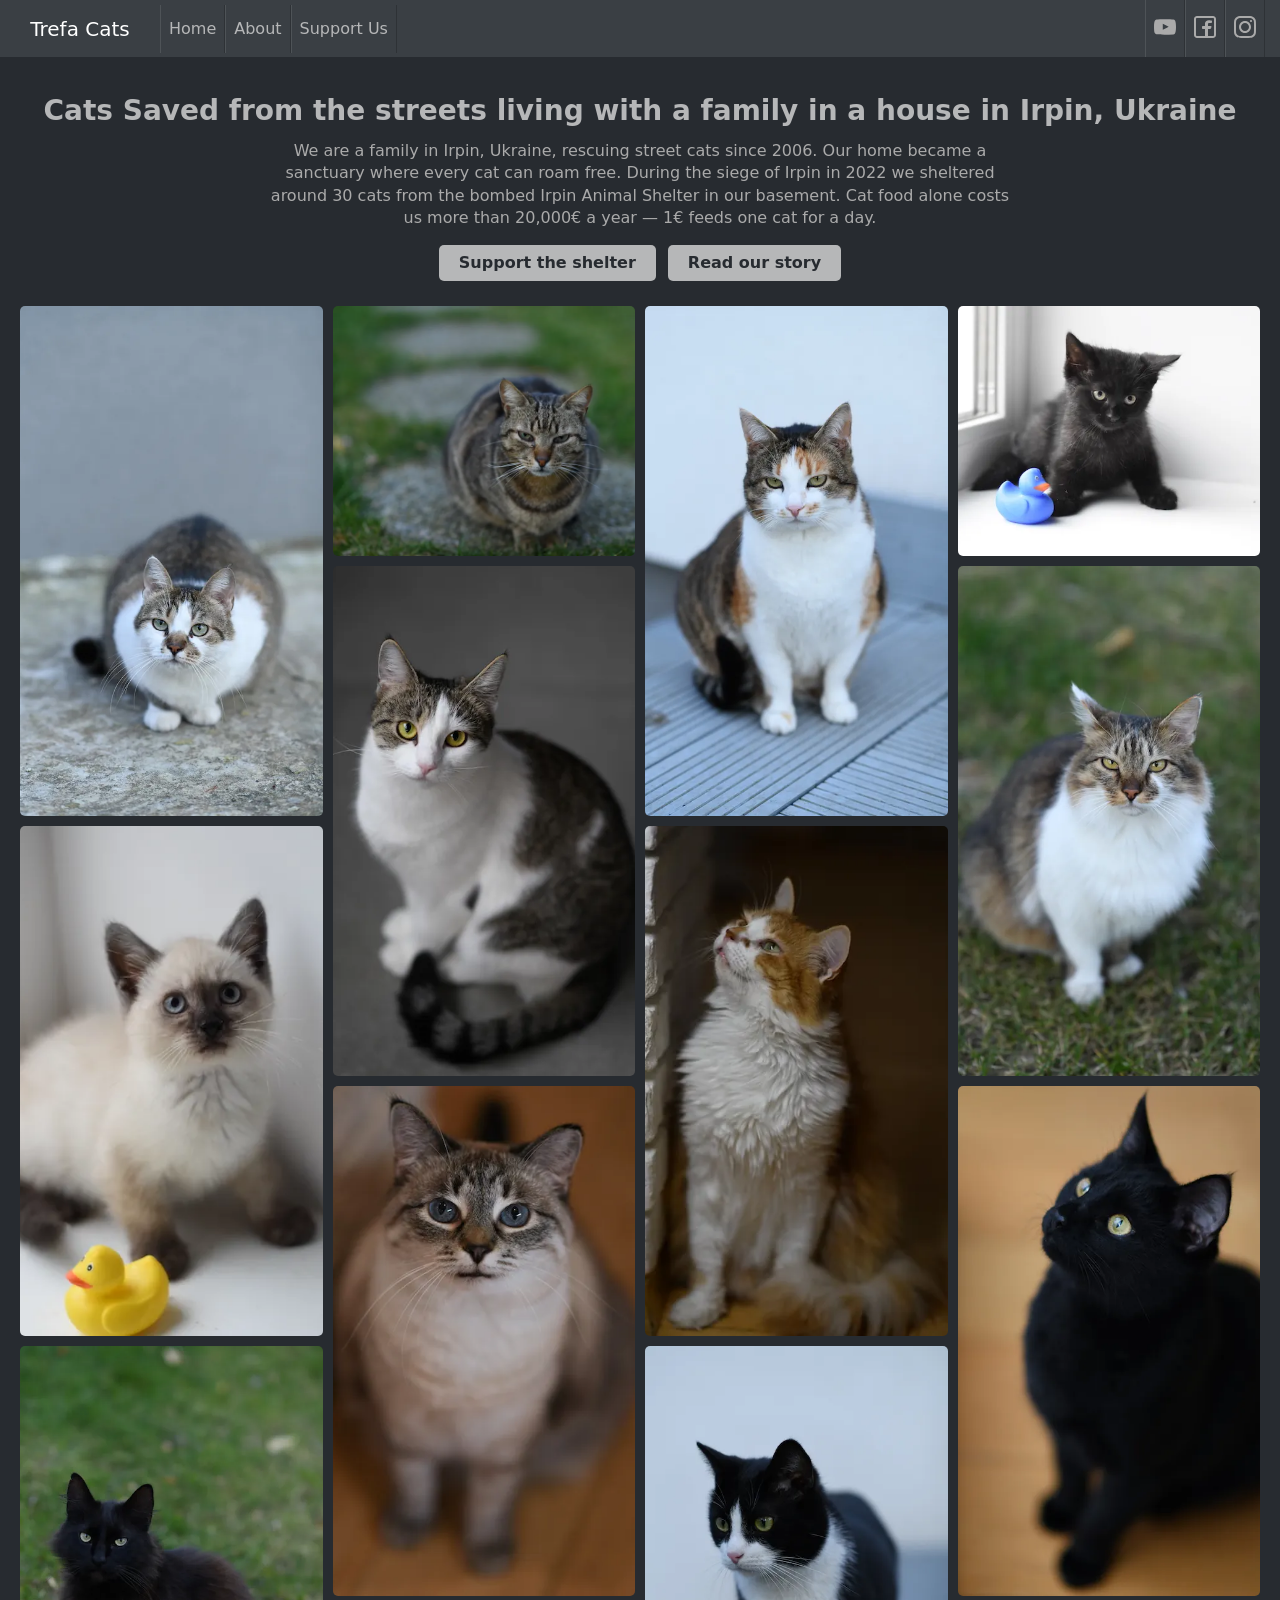
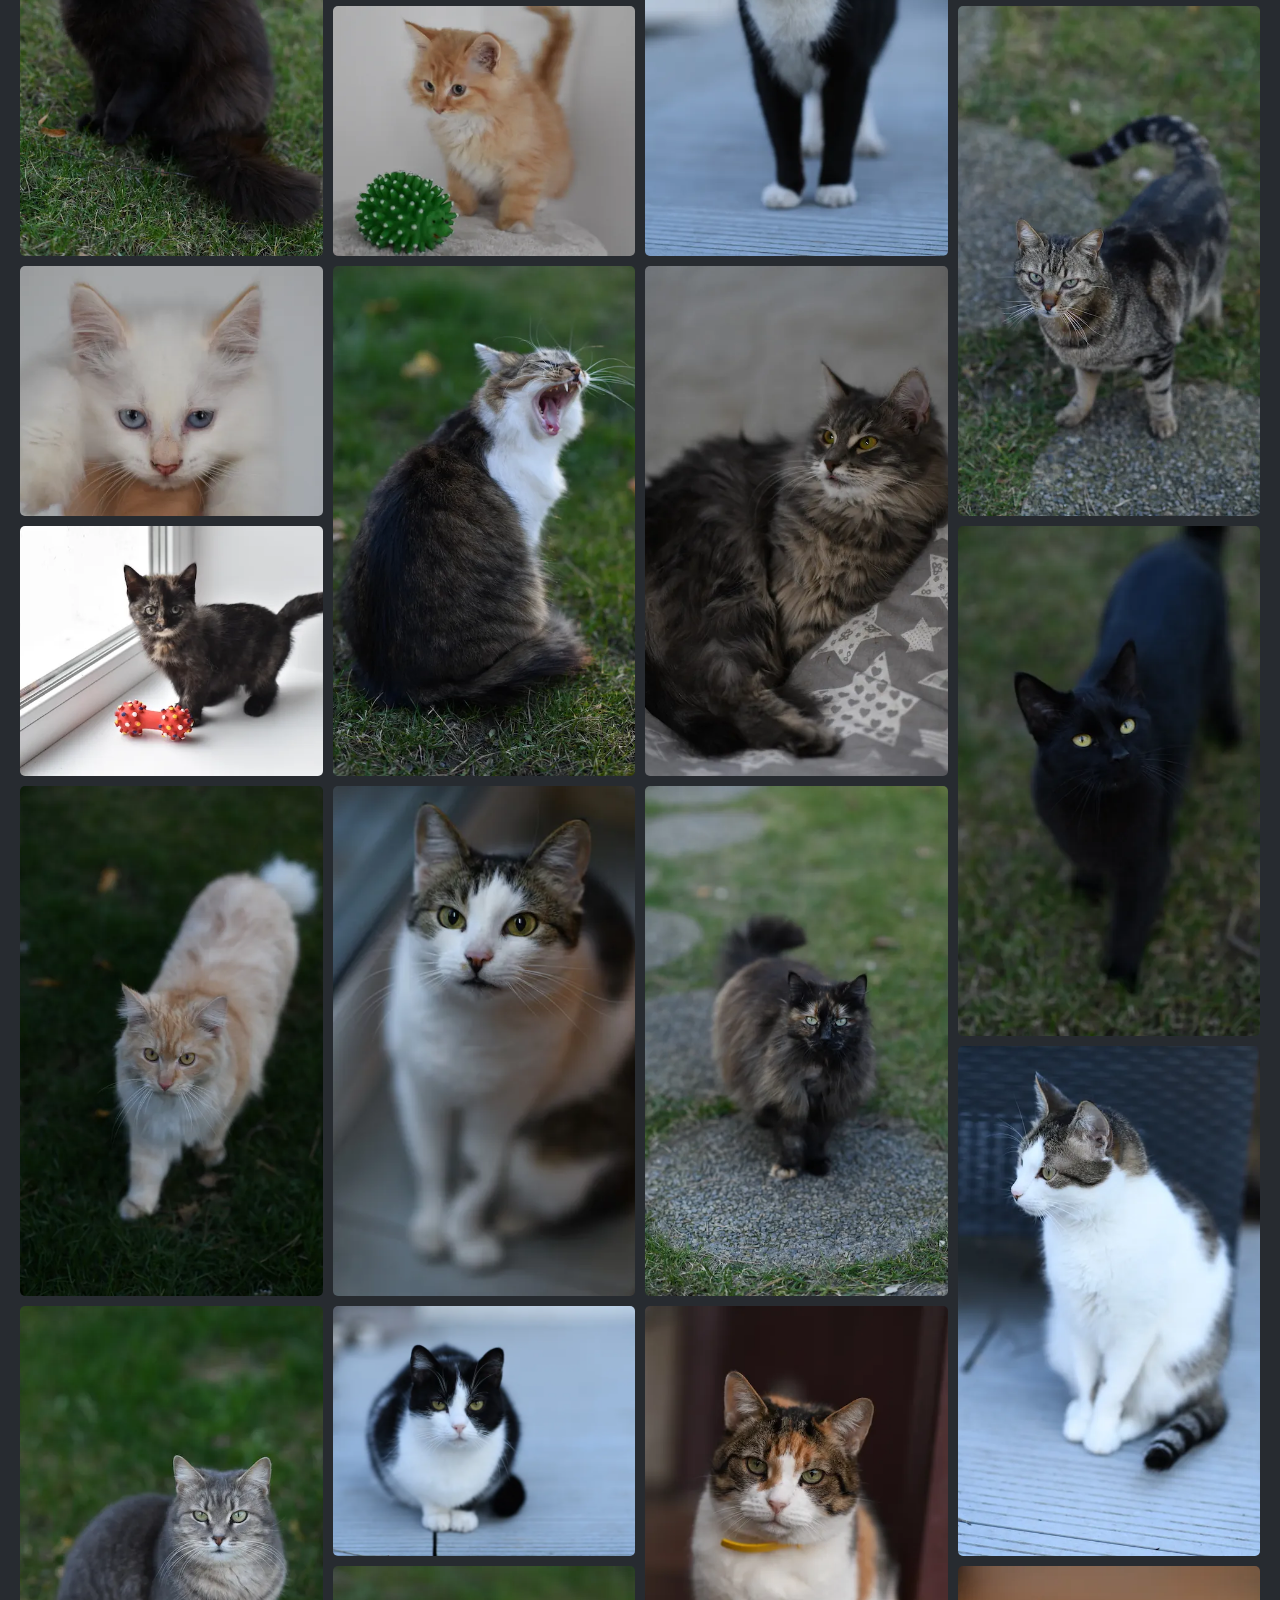
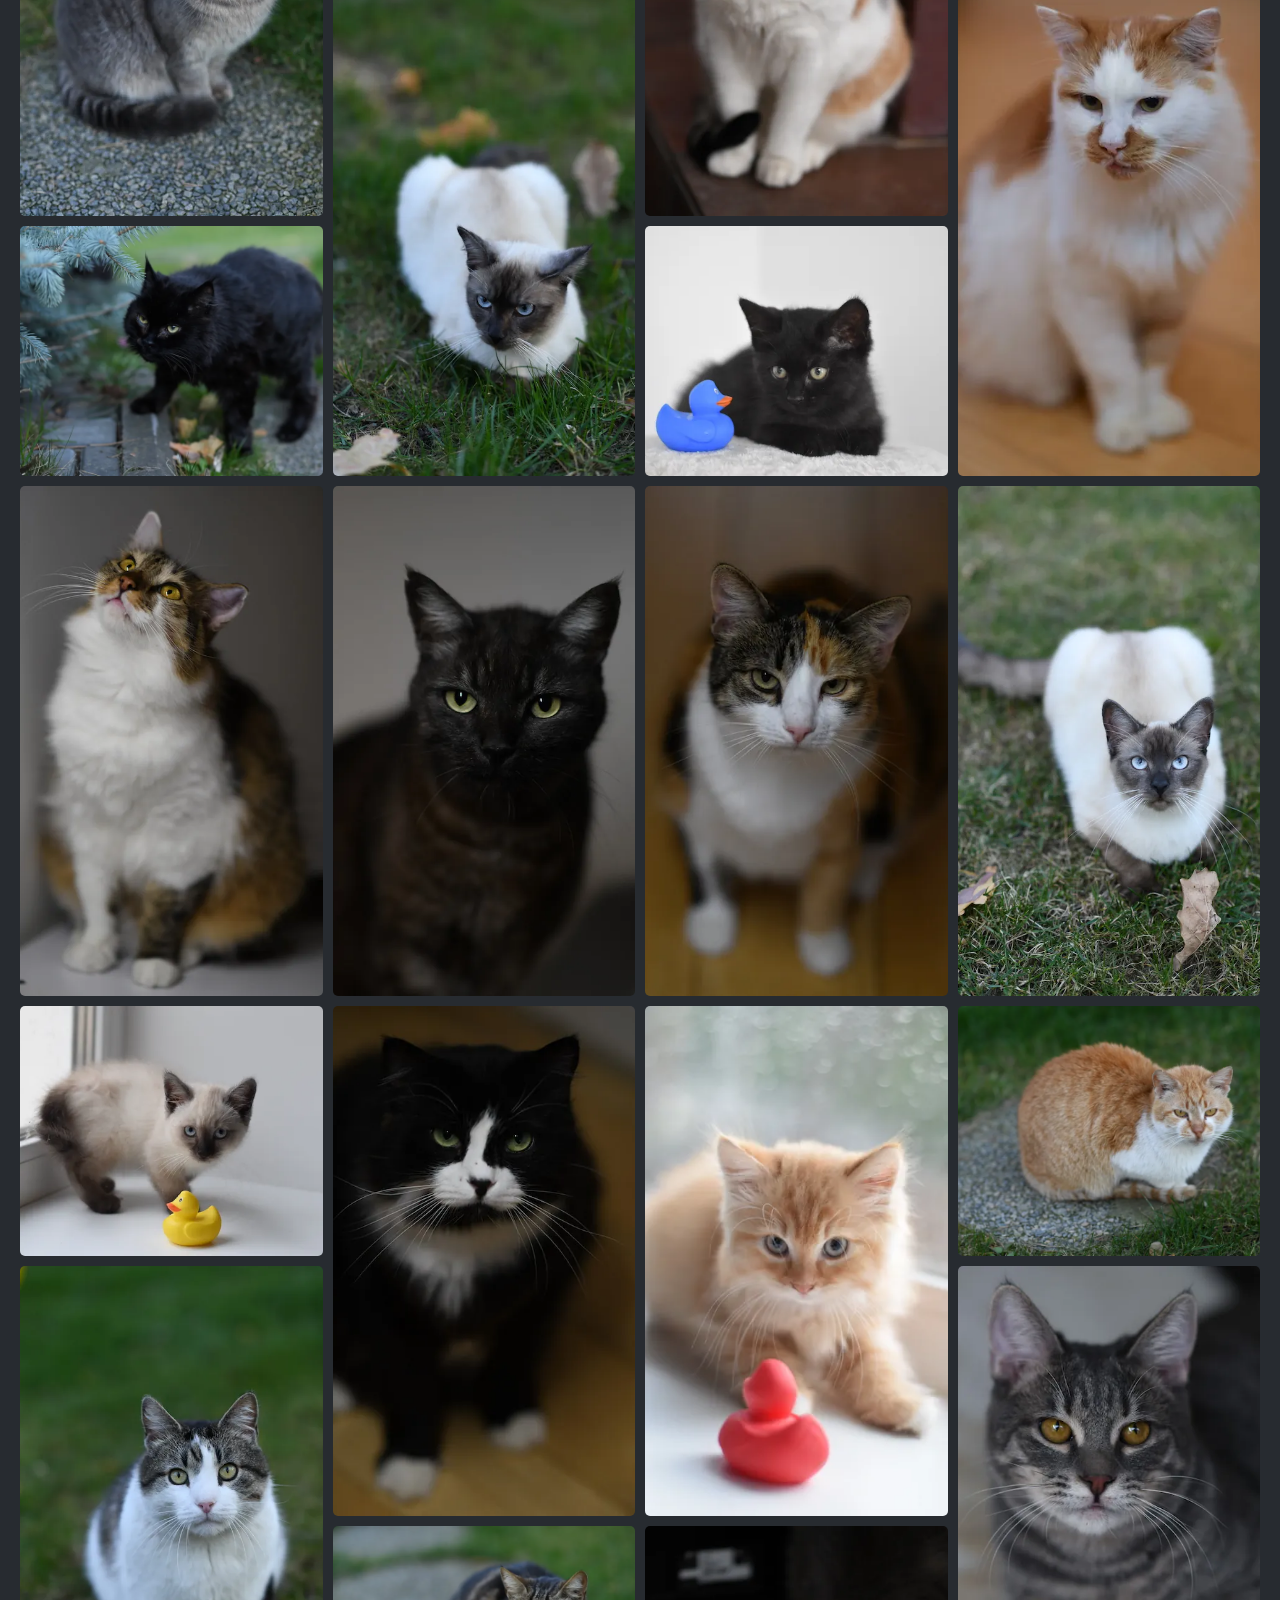
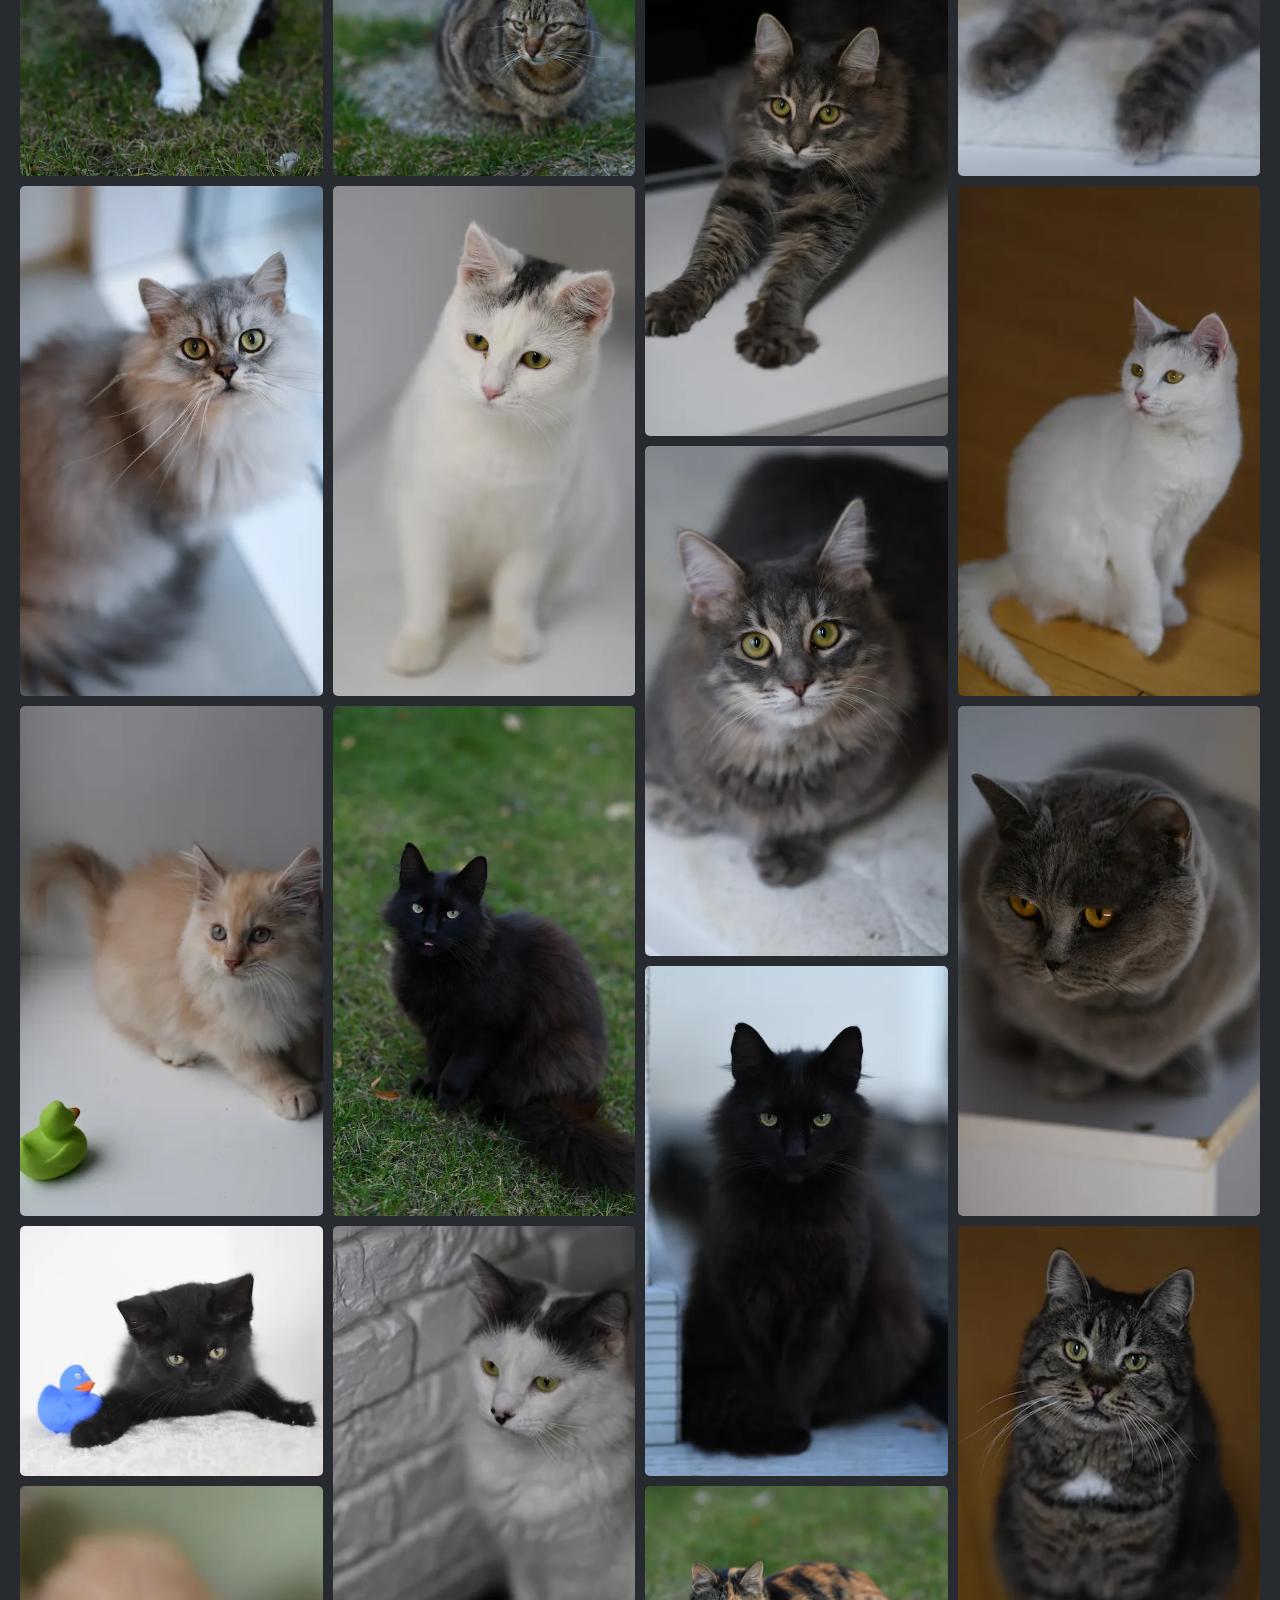
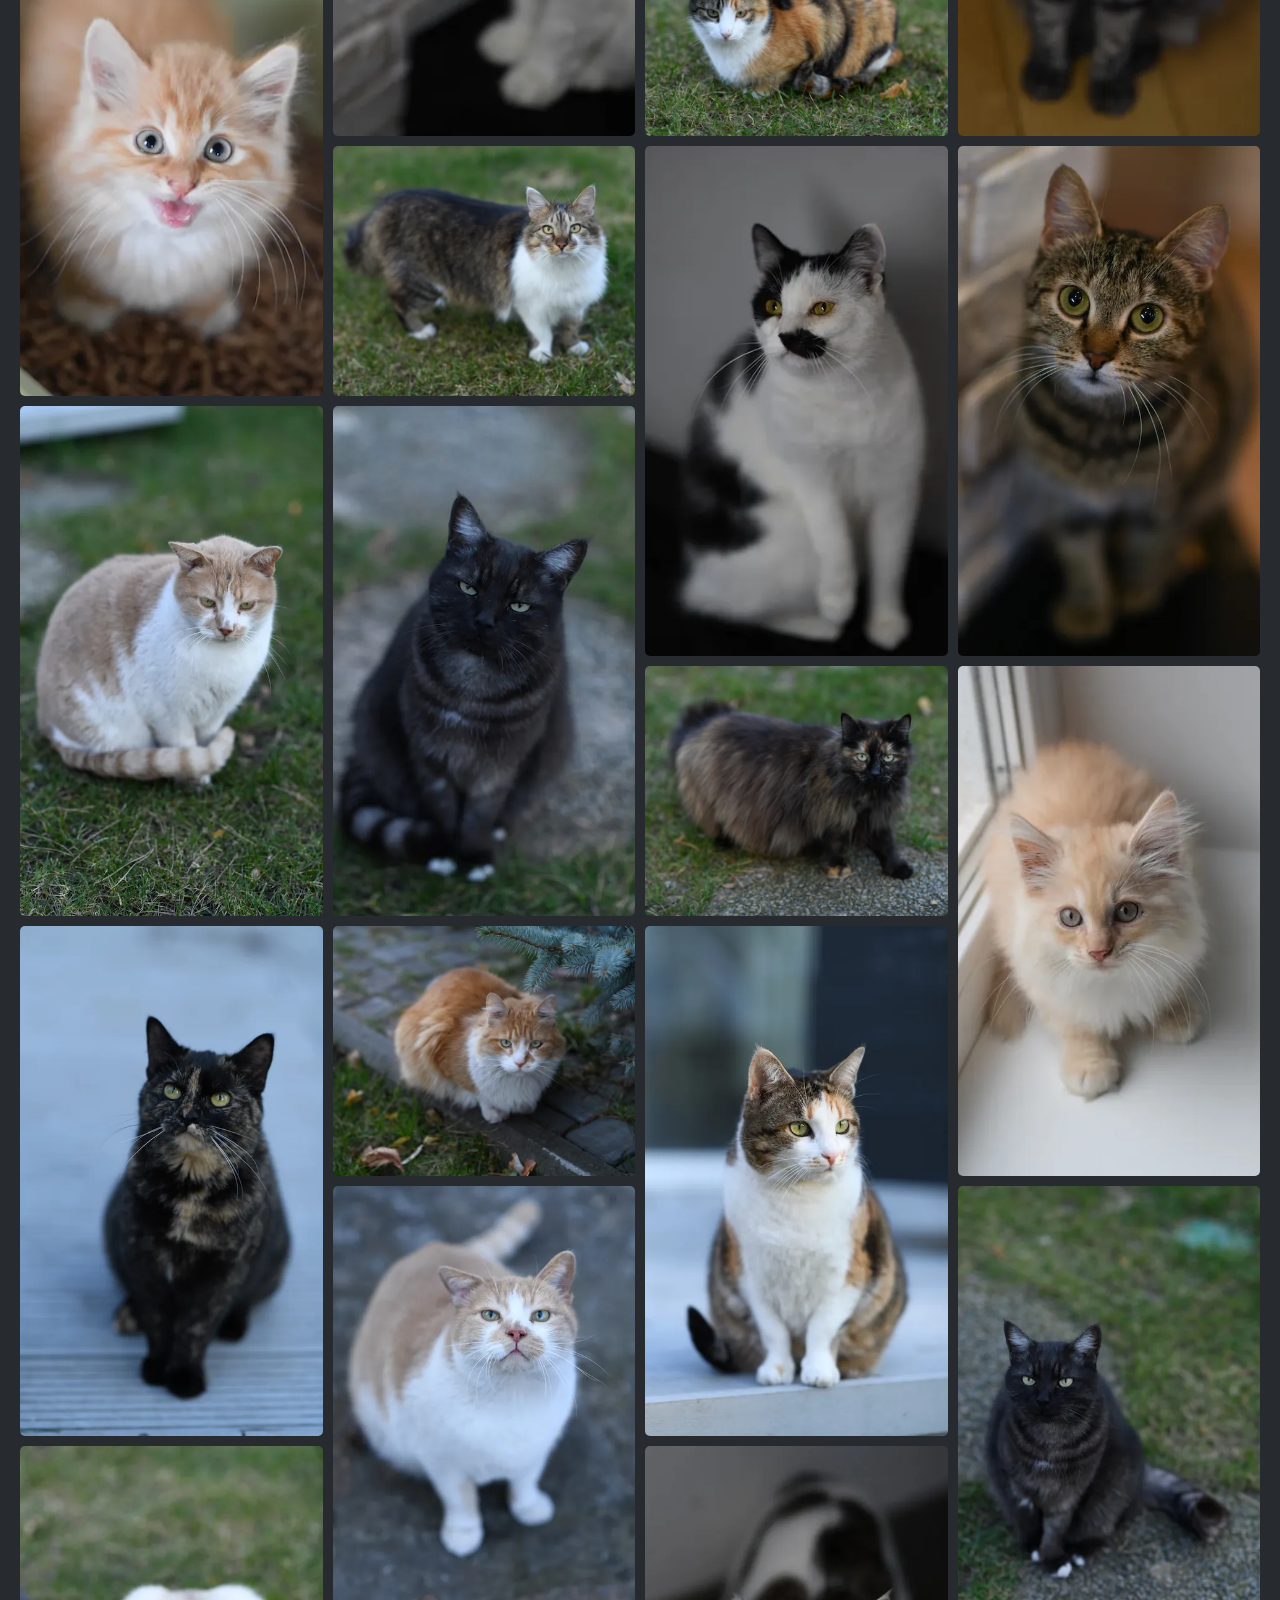
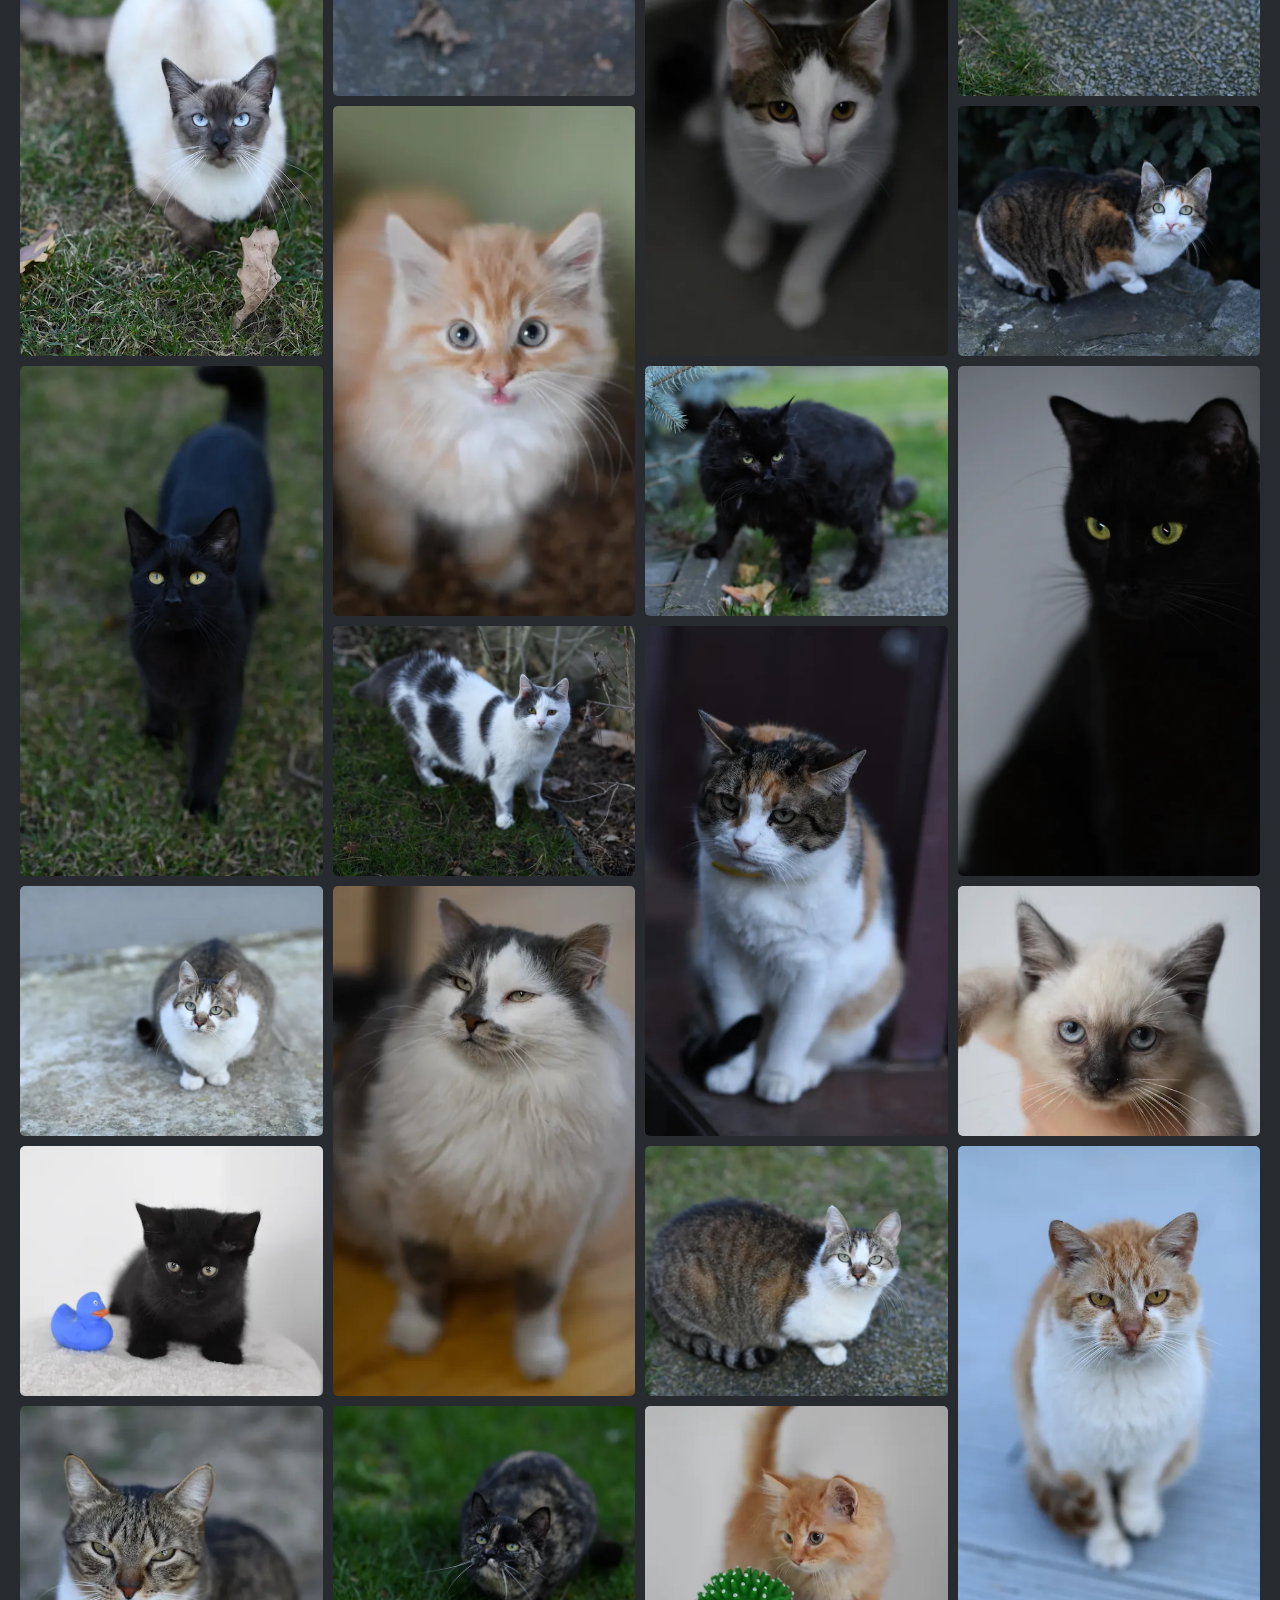
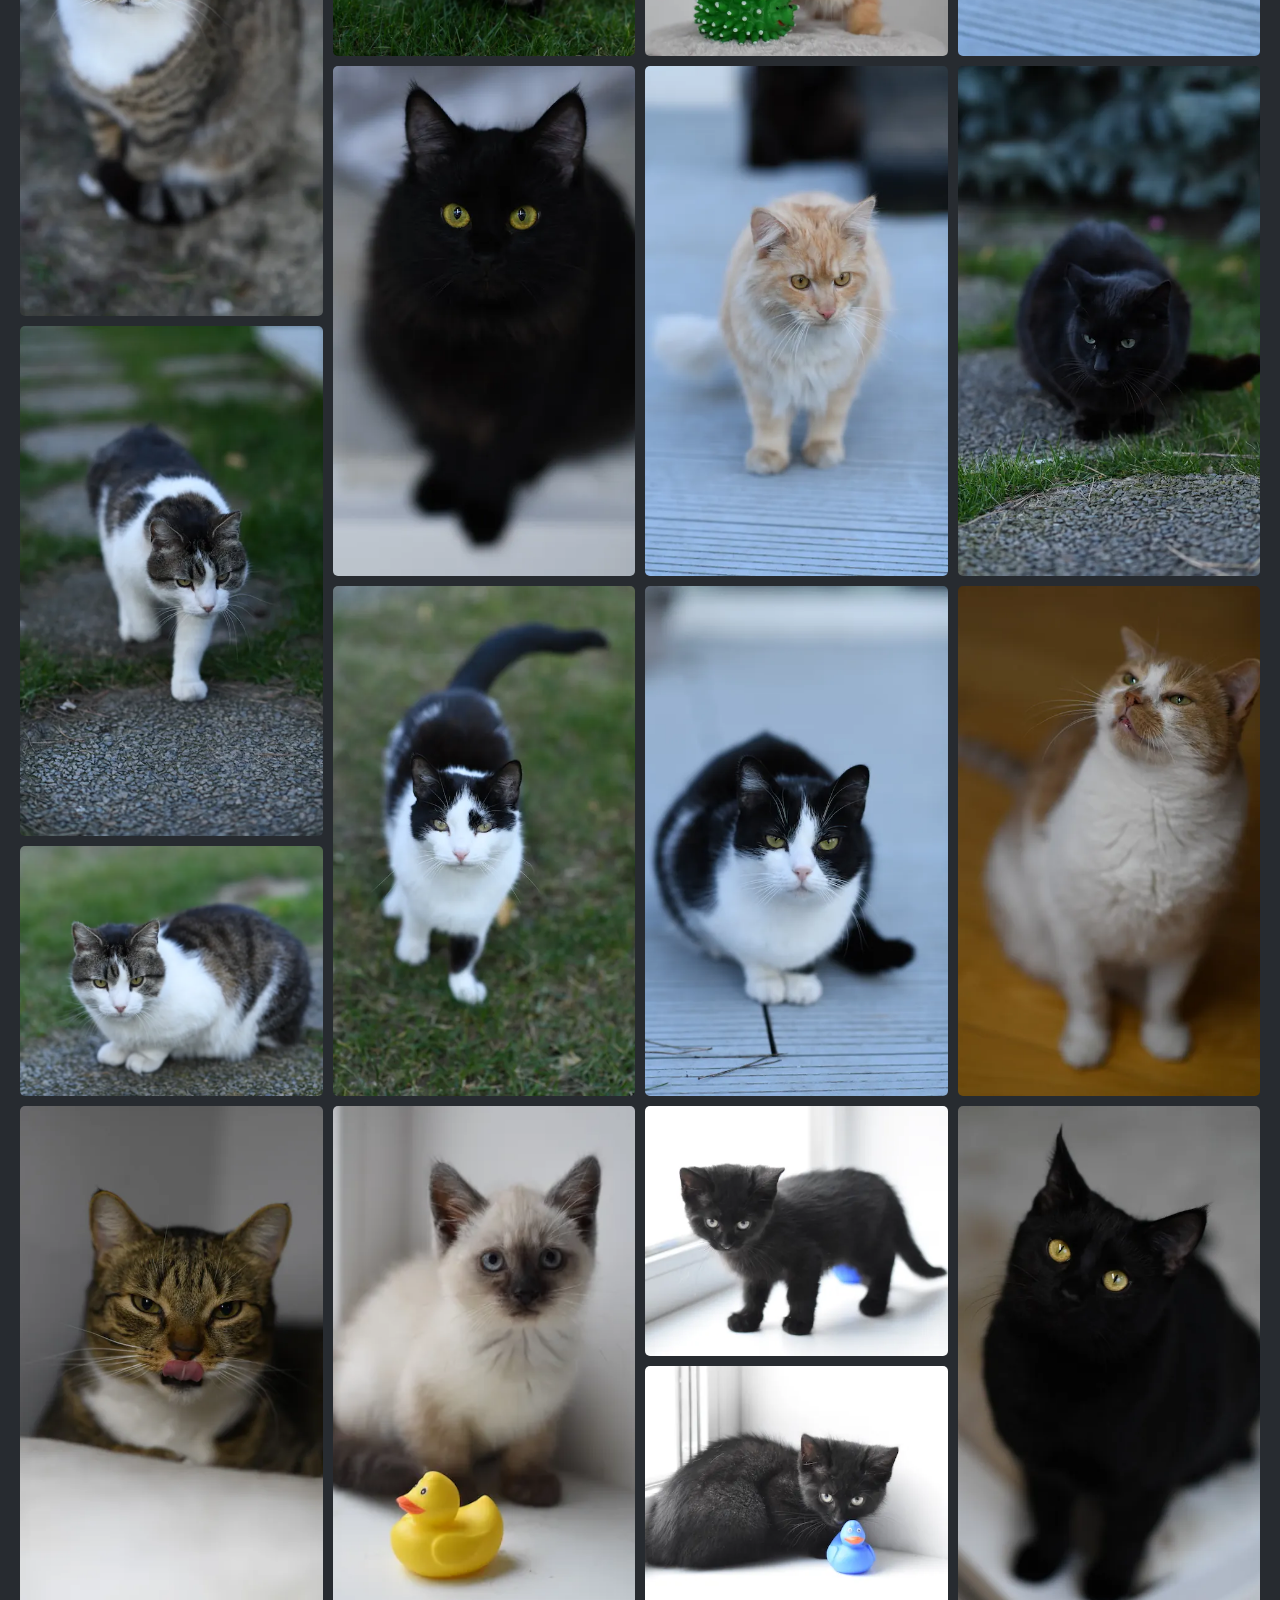
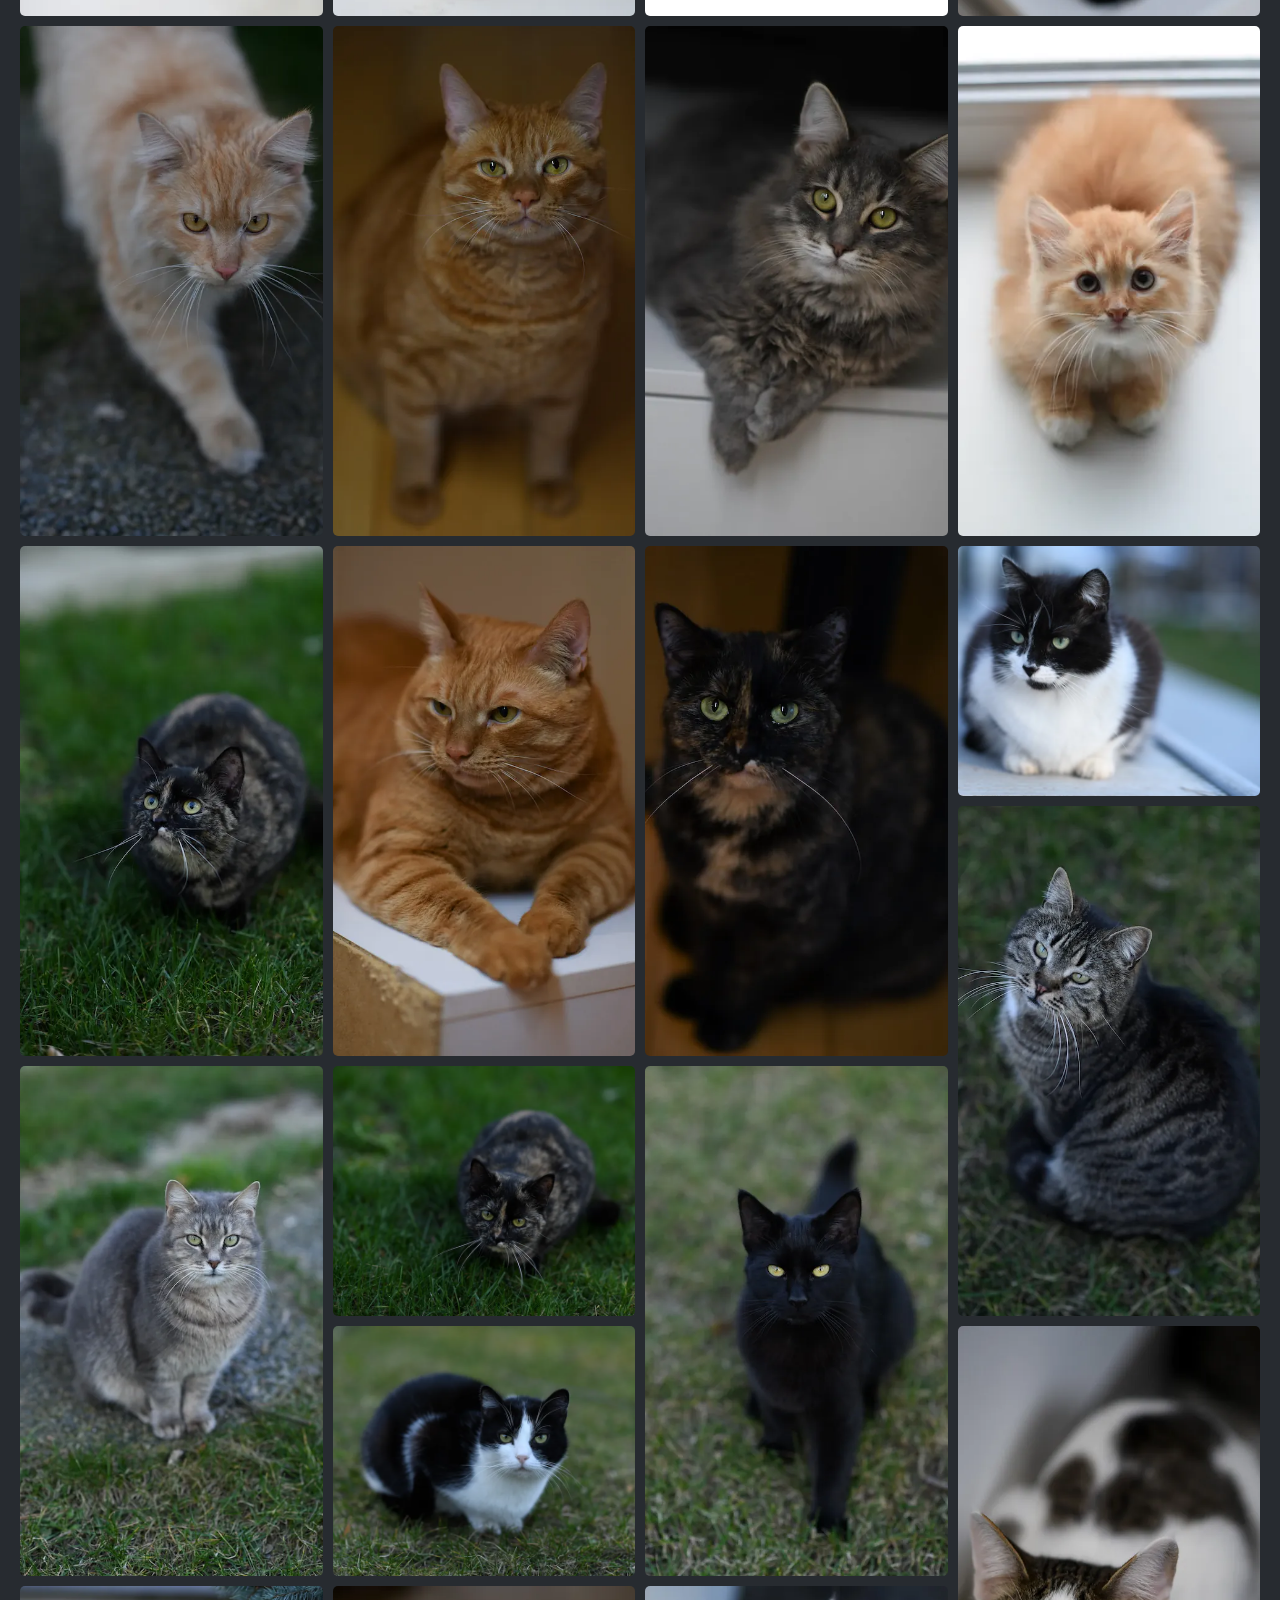
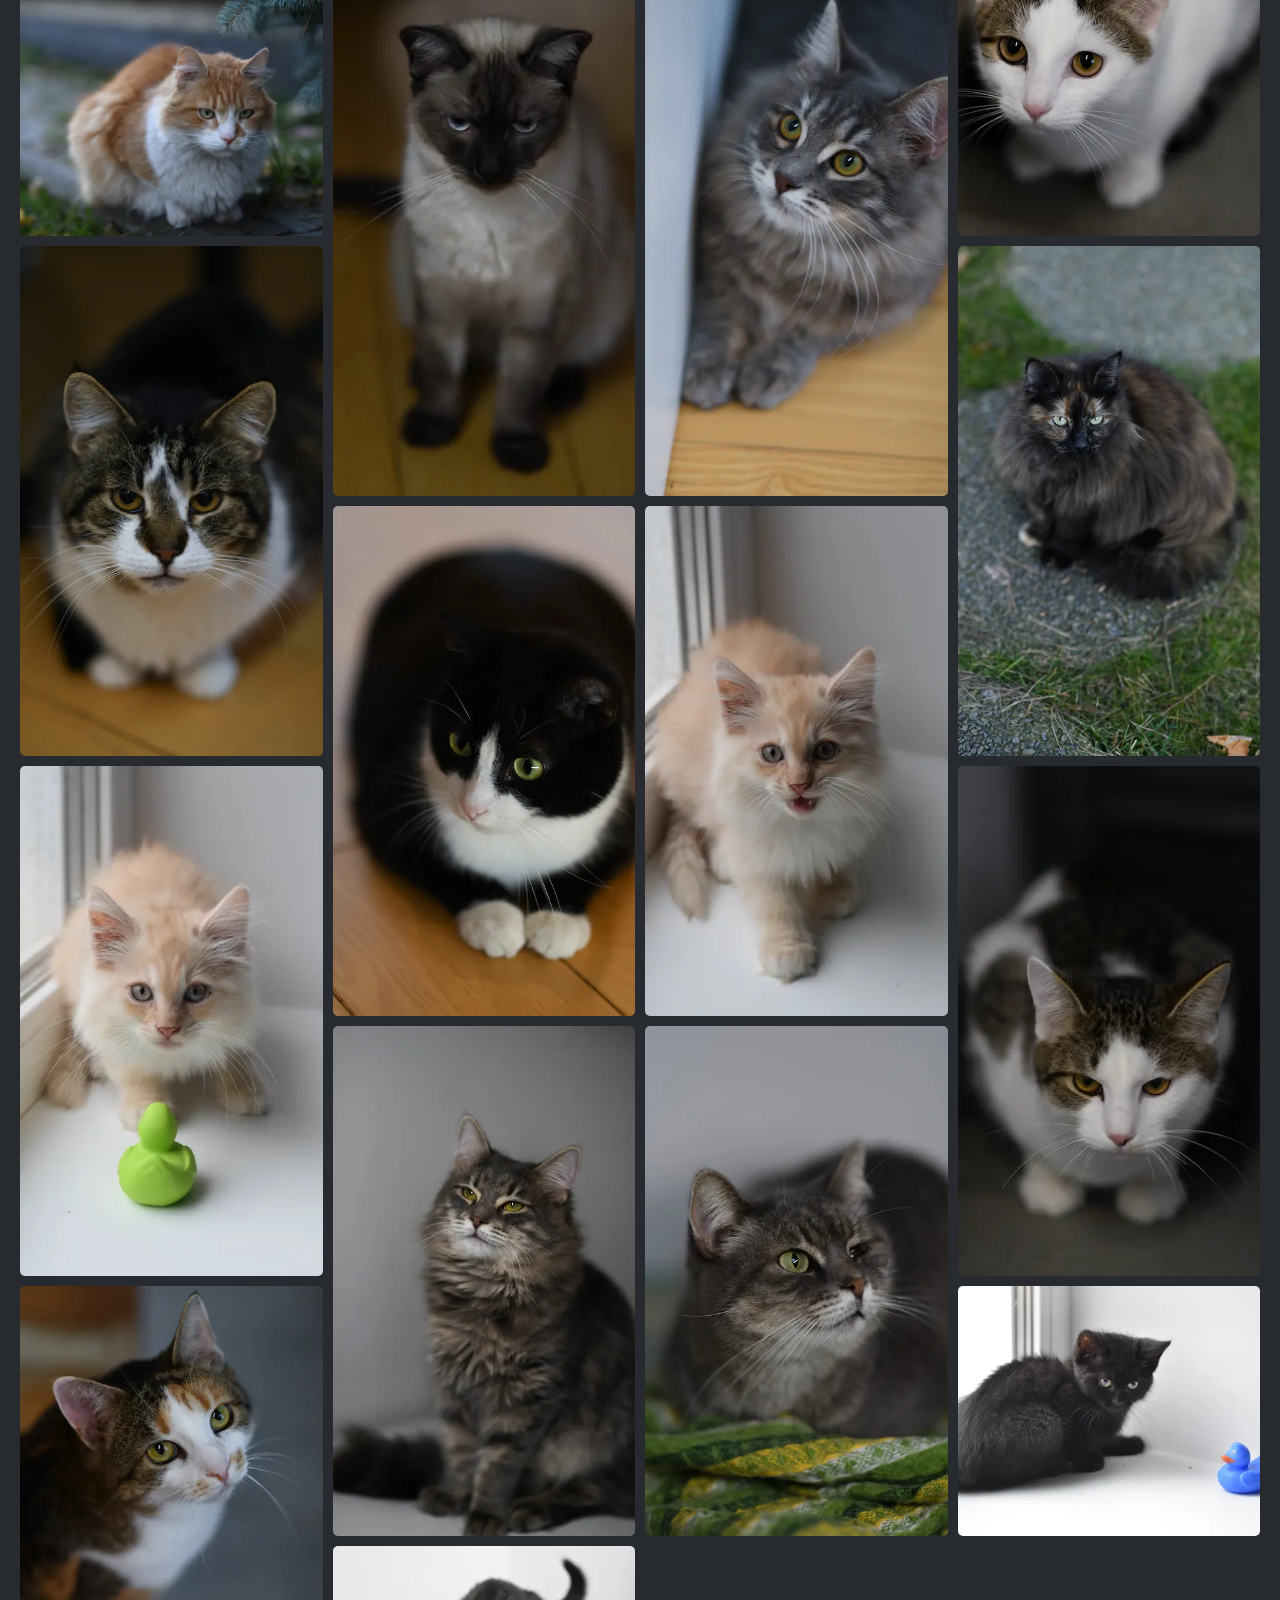
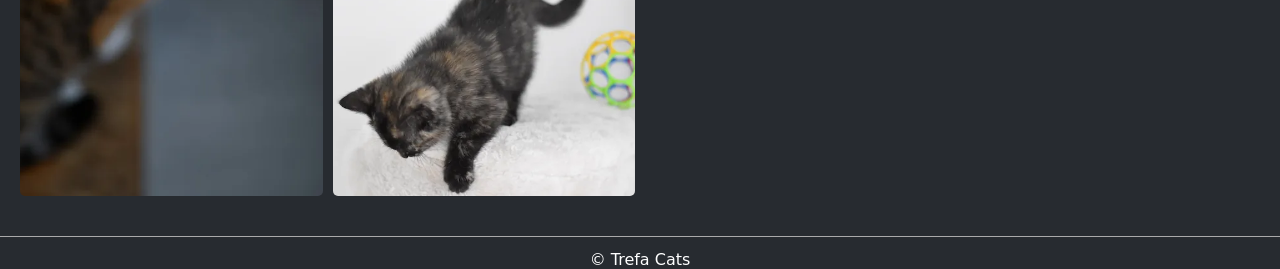
==== commit 3a2c9e40: "perf: 10x lighter images, native video strips, SEO and clean URLs - Images: gallery/about/support re" ====
--- a/index.html
+++ b/index.html
@@ -3,8 +3,23 @@
 <head>
     <meta charset="UTF-8">
     <meta name="viewport" content="width=device-width, initial-scale=1.0">
-    <link rel="icon" href="./faviconV2.png" type="image/svg+xml">
-    <title>Trefa</title>
+    <link rel="icon" href="./faviconV2.png" type="image/png">
+    <title>Trefa Cats — rescued cats living with a family in Irpin, Ukraine</title>
+    <meta name="description" content="Cats saved from the streets live with our family in a house in Irpin, Ukraine. See their photos and help us feed them: 1€ feeds one cat for a day.">
+    <link rel="canonical" href="https://i7aket.github.io/trefa-html/">
+    <meta name="theme-color" content="#3a3f44">
+    <meta property="og:type" content="website">
+    <meta property="og:site_name" content="Trefa Cats">
+    <meta property="og:title" content="Trefa Cats — rescued cats living with a family in Irpin, Ukraine">
+    <meta property="og:description" content="Cats saved from the streets live with our family in a house in Irpin, Ukraine. See their photos and help us feed them: 1€ feeds one cat for a day.">
+    <meta property="og:url" content="https://i7aket.github.io/trefa-html/">
+    <meta property="og:image" content="https://i7aket.github.io/trefa-html/images/og.jpg">
+    <meta property="og:image:width" content="1200">
+    <meta property="og:image:height" content="630">
+    <meta property="og:image:alt" content="Three rescued cats of the Trefa Cats shelter">
+    <meta property="og:locale" content="en_US">
+    <meta name="twitter:card" content="summary_large_image">
+    <script type="application/ld+json">{"@context":"https://schema.org","@type":"AnimalShelter","name":"Trefa Cats","alternateName":"Trefa Cats Shelter","url":"https://i7aket.github.io/trefa-html/","image":"https://i7aket.github.io/trefa-html/images/og.jpg","description":"Cats saved from the streets living with a family in a house in Irpin, Ukraine.","telephone":"+380981972783","address":{"@type":"PostalAddress","addressLocality":"Irpin","addressCountry":"UA"},"sameAs":["https://www.youtube.com/@trefa9099","https://www.facebook.com/trefacats","https://www.instagram.com/trefa_catsshelter/"]}</script>
     <link href="./css/reset.css" rel="stylesheet">
     <link href="./css/style.css" rel="stylesheet">
 </head>
@@ -12,41 +27,37 @@
     <header class="header">
         <div class="header__inner">
             <div class="header__inner-left">
-                <a class="header__logo" href="#">Trefa Cats</a>
-                <button class="menu__btn">
+                <a class="header__logo" href="./">Trefa Cats</a>
+                <button class="menu__btn" type="button" aria-label="Menu" aria-expanded="false" aria-controls="site-menu">
                     <span class="btn-line"></span>
                     <span class="btn-line"></span>
                     <span class="btn-line"></span>
                 </button>	
             </div>
-            <div class="header__inner-right">
+            <div class="header__inner-right" id="site-menu">
                 <nav class="menu">
                     <ul class="menu__list">
                         <li class="menu__item">
-                          <a class="menu__link" href="#">Home</a>
+                          <a class="menu__link" href="./" aria-current="page">Home</a>
                         </li>
                         <li class="menu__item">
-                          <a class="menu__link" href="./about.html">About</a>
+                          <a class="menu__link" href="./about">About</a>
                         </li>
-                        <!-- <li class="menu__item">
-                          <a class="menu__link" href="./contact.html">Contact</a>
-                        </li> -->
                         <li class="menu__item">
-                          <a class="menu__link" href="./support.html">Support Us</a>
+                          <a class="menu__link" href="./support">Support Us</a>
                         </li>
                     </ul>
                 </nav>
                 <div class="header__social">
                     <a class="header__social-youtube" href="https://www.youtube.com/@trefa9099">
-                        <img class="social-icon" src="./images/youtube.svg" alt="">
+                        <img class="social-icon" src="./images/youtube.svg" alt="YouTube">
                     </a>
                     <a class="header__social-facebook" href="https://www.facebook.com/trefacats">
-                        <img class="social-icon" src="./images/facebook.svg" alt="">
+                        <img class="social-icon" src="./images/facebook.svg" alt="Facebook">
                     </a>
                     <a class="header__social-instagram" href="https://www.instagram.com/trefa_catsshelter/">
-                        <img class="social-icon" src="./images/instagram.svg" alt="">
+                        <img class="social-icon" src="./images/instagram.svg" alt="Instagram">
                     </a>
-                    <!-- <a class="header__login" href="#">Login</a> -->
                 </div>
 
             </div>
@@ -55,399 +66,401 @@
     <main class="main">
         <section class="photos">
             <div class="container">
-                <h2 class="main__title">Cats Saved from the streets living with a family in a house in Irpin, Ukraine</h2>
+                <h1 class="main__title">Cats Saved from the streets living with a family in a house in Irpin, Ukraine</h1>
+                <p class="main__intro">We are a family in Irpin, Ukraine, rescuing street cats since 2006. Our home became a sanctuary where every cat can roam free. During the siege of Irpin in 2022 we sheltered around 30 cats from the bombed Irpin Animal Shelter in our basement. Cat food alone costs us more than 20,000€ a year — 1€ feeds one cat for a day.</p>
+                <p class="main__cta"><a class="cta" href="./support#donate">Support the shelter</a> <a class="cta" href="./about">Read our story</a></p>
                 <div class="gallery">
                     <div class="grid">
                         <div class="grid-wrapper">
-                            <a class="tall">
-                                <img class="grid-wrapper-img" src="./images/gallery/trefa-cats_images-01.jpg" alt="">
-                            </a>
-                            <a>
-                                <img class="grid-wrapper-img" src="./images/gallery/trefa-cats_images-02.jpg" alt="">
-                            </a>
-                            <a class="tall">
-                                <img class="grid-wrapper-img" src="./images/gallery/trefa-cats_images-03.jpg" alt="">
-                            </a>
-                            <a>
-                                <img class="grid-wrapper-img" src="./images/gallery/trefa-cats_images-04.jpg" alt="">
-                            </a>
-                            <a class="tall">
-                                <img class="grid-wrapper-img" src="./images/gallery/trefa-cats_images-05.jpg" alt="">
-                            </a>
-                            <a class="tall">
-                                <img class="grid-wrapper-img" src="./images/gallery/trefa-cats_images-06.jpg" alt="">
-                            </a>
-                            <a class="tall">
-                                <img class="grid-wrapper-img" src="./images/gallery/trefa-cats_images-07.jpg" alt="">
-                            </a>
-                            <a class="tall">
-                                <img class="grid-wrapper-img" src="./images/gallery/trefa-cats_images-08.jpg" alt="">
-                            </a>
-                            <a class="tall">
-                                <img class="grid-wrapper-img" src="./images/gallery/trefa-cats_images-09.jpg" alt="">
-                            </a>
-                            <a class="tall">
-                                <img class="grid-wrapper-img" src="./images/gallery/trefa-cats_images-10.jpg" alt="">
-                            </a>
-                            <a class="tall">
-                                <img class="grid-wrapper-img" src="./images/gallery/trefa-cats_images-11.jpg" alt="">
-                            </a>
-                            <a class="tall">
-                                <img class="grid-wrapper-img" src="./images/gallery/trefa-cats_images-12.jpg" alt="">
-                            </a>
-                            <a>
-                                <img class="grid-wrapper-img" src="./images/gallery/trefa-cats_images-13.jpg" alt="">
-                            </a>
-                            <a class="tall">
-                                <img class="grid-wrapper-img" src="./images/gallery/trefa-cats_images-14.jpg" alt="">
-                            </a>
-                            <a>
-                                <img class="grid-wrapper-img" src="./images/gallery/trefa-cats_images-15.jpg" alt="">
-                            </a>
-                            <a class="tall">
-                                <img class="grid-wrapper-img" src="./images/gallery/trefa-cats_images-16.jpg" alt="">
-                            </a>
-                            <a class="tall">
-                                <img class="grid-wrapper-img" src="./images/gallery/trefa-cats_images-17.jpg" alt="">
-                            </a>
-                            <a>
-                                <img class="grid-wrapper-img" src="./images/gallery/trefa-cats_images-18.jpg" alt="">
-                            </a>
-                            <a class="tall">
-                                <img class="grid-wrapper-img" src="./images/gallery/trefa-cats_images-19.jpg" alt="">
-                            </a>
-                            <a class="tall">
-                                <img class="grid-wrapper-img" src="./images/gallery/trefa-cats_images-20.jpg" alt="">
-                            </a>
-                            <a class="tall">
-                                <img class="grid-wrapper-img" src="./images/gallery/trefa-cats_images-21.jpg" alt="">
-                            </a>
-                            <a class="tall">
-                                <img class="grid-wrapper-img" src="./images/gallery/trefa-cats_images-22.jpg" alt="">
-                            </a>
-                            <a class="tall">
-                                <img class="grid-wrapper-img" src="./images/gallery/trefa-cats_images-23.jpg" alt="">
-                            </a>
-                            <a class="tall">
-                                <img class="grid-wrapper-img" src="./images/gallery/trefa-cats_images-24.jpg" alt="">
-                            </a>
-                            <a>
-                                <img class="grid-wrapper-img" src="./images/gallery/trefa-cats_images-25.jpg" alt="">
-                            </a>
-                            <a class="tall">
-                                <img class="grid-wrapper-img" src="./images/gallery/trefa-cats_images-26.jpg" alt="">
-                            </a>
-                            <a class="tall">
-                                <img class="grid-wrapper-img" src="./images/gallery/trefa-cats_images-27.jpg" alt="">
-                            </a>
-                            <a class="tall">
-                                <img class="grid-wrapper-img" src="./images/gallery/trefa-cats_images-28.jpg" alt="">
-                            </a>
-                            <a>
-                                <img class="grid-wrapper-img" src="./images/gallery/trefa-cats_images-29.jpg" alt="">
-                            </a>
-                            <a>
-                                <img class="grid-wrapper-img" src="./images/gallery/trefa-cats_images-30.jpg" alt="">
-                            </a>
-                            <a class="tall">
-                                <img class="grid-wrapper-img" src="./images/gallery/trefa-cats_images-31.jpg" alt="">
-                            </a>
-                            <a class="tall">
-                                <img class="grid-wrapper-img" src="./images/gallery/trefa-cats_images-32.jpg" alt="">
-                            </a>
-                            <a class="tall">
-                                <img class="grid-wrapper-img" src="./images/gallery/trefa-cats_images-33.jpg" alt="">
-                            </a>
-                            <a class="tall">
-                                <img class="grid-wrapper-img" src="./images/gallery/trefa-cats_images-34.jpg" alt="">
-                            </a>
-                            <a>
-                                <img class="grid-wrapper-img" src="./images/gallery/trefa-cats_images-35.jpg" alt="">
-                            </a>
-                            <a class="tall">
-                                <img class="grid-wrapper-img" src="./images/gallery/trefa-cats_images-36.jpg" alt="">
-                            </a>
-                            <a class="tall">
-                                <img class="grid-wrapper-img" src="./images/gallery/trefa-cats_images-37.jpg" alt="">
-                            </a>
-                            <a>
-                                <img class="grid-wrapper-img" src="./images/gallery/trefa-cats_images-38.jpg" alt="">
-                            </a>
-                            <a class="tall">
-                                <img class="grid-wrapper-img" src="./images/gallery/trefa-cats_images-39.jpg" alt="">
-                            </a>
-                            <a class="tall">
-                                <img class="grid-wrapper-img" src="./images/gallery/trefa-cats_images-40.jpg" alt="">
-                            </a>
-                            <a>
-                                <img class="grid-wrapper-img" src="./images/gallery/trefa-cats_images-41.jpg" alt="">
-                            </a>
-                            <a class="tall">
-                                <img class="grid-wrapper-img" src="./images/gallery/trefa-cats_images-42.jpg" alt="">
-                            </a>
-                            <a class="tall">
-                                <img class="grid-wrapper-img" src="./images/gallery/trefa-cats_images-43.jpg" alt="">
-                            </a>
-                            <a class="tall">
-                                <img class="grid-wrapper-img" src="./images/gallery/trefa-cats_images-44.jpg" alt="">
-                            </a>
-                            <a class="tall">
-                                <img class="grid-wrapper-img" src="./images/gallery/trefa-cats_images-45.jpg" alt="">
-                            </a>
-                            <a class="tall">
-                                <img class="grid-wrapper-img" src="./images/gallery/trefa-cats_images-46.jpg" alt="">
-                            </a>
-                            <a class="tall">
-                                <img class="grid-wrapper-img" src="./images/gallery/trefa-cats_images-47.jpg" alt="">
-                            </a>
-                            <a class="tall">
-                                <img class="grid-wrapper-img" src="./images/gallery/trefa-cats_images-48.jpg" alt="">
-                            </a>
-                            <a class="tall">
-                                <img class="grid-wrapper-img" src="./images/gallery/trefa-cats_images-49.jpg" alt="">
-                            </a>
-                            <a class="tall">
-                                <img class="grid-wrapper-img" src="./images/gallery/trefa-cats_images-50.jpg" alt="">
-                            </a>
-                            <a>
-                                <img class="grid-wrapper-img" src="./images/gallery/trefa-cats_images-51.jpg" alt="">
-                            </a>
-                            <a class="tall">
-                                <img class="grid-wrapper-img" src="./images/gallery/trefa-cats_images-52.jpg" alt="">
-                            </a>
-                            <a class="tall">
-                                <img class="grid-wrapper-img" src="./images/gallery/trefa-cats_images-53.jpg" alt="">
-                            </a>
-                            <a class="tall">
-                                <img class="grid-wrapper-img" src="./images/gallery/trefa-cats_images-54.jpg" alt="">
-                            </a>
-                            <a>
-                                <img class="grid-wrapper-img" src="./images/gallery/trefa-cats_images-55.jpg" alt="">
-                            </a>
-                            <a>
-                                <img class="grid-wrapper-img" src="./images/gallery/trefa-cats_images-56.jpg" alt="">
-                            </a>
-                            <a class="tall">
-                                <img class="grid-wrapper-img" src="./images/gallery/trefa-cats_images-57.jpg" alt="">
-                            </a>
-                            <a class="tall">
-                                <img class="grid-wrapper-img" src="./images/gallery/trefa-cats_images-58.jpg" alt="">
-                            </a>
-                            <a class="tall">
-                                <img class="grid-wrapper-img" src="./images/gallery/trefa-cats_images-59.jpg" alt="">
-                            </a>
-                            <a class="tall">
-                                <img class="grid-wrapper-img" src="./images/gallery/trefa-cats_images-60.jpg" alt="">
-                            </a>
-                            <a>
-                                <img class="grid-wrapper-img" src="./images/gallery/trefa-cats_images-61.jpg" alt="">
-                            </a>
-                            <a class="tall">
-                                <img class="grid-wrapper-img" src="./images/gallery/trefa-cats_images-62.jpg" alt="">
-                            </a>
-                            <a class="tall">
-                                <img class="grid-wrapper-img" src="./images/gallery/trefa-cats_images-63.jpg" alt="">
-                            </a>
-                            <a>
-                                <img class="grid-wrapper-img" src="./images/gallery/trefa-cats_images-64.jpg" alt="">
-                            </a>
-                            <a class="tall">
-                                <img class="grid-wrapper-img" src="./images/gallery/trefa-cats_images-65.jpg" alt="">
-                            </a>
-                            <a class="tall">
-                                <img class="grid-wrapper-img" src="./images/gallery/trefa-cats_images-66.jpg" alt="">
-                            </a>
-                            <a class="tall">
-                                <img class="grid-wrapper-img" src="./images/gallery/trefa-cats_images-67.jpg" alt="">
-                            </a>
-                            <a class="tall">
-                                <img class="grid-wrapper-img" src="./images/gallery/trefa-cats_images-68.jpg" alt="">
-                            </a>
-                            <a class="tall">
-                                <img class="grid-wrapper-img" src="./images/gallery/trefa-cats_images-69.jpg" alt="">
-                            </a>
-                            <a class="tall">
-                                <img class="grid-wrapper-img" src="./images/gallery/trefa-cats_images-70.jpg" alt="">
-                            </a>
-                            <a>
-                                <img class="grid-wrapper-img" src="./images/gallery/trefa-cats_images-71.jpg" alt="">
-                            </a>
-                            <a class="tall">
-                                <img class="grid-wrapper-img" src="./images/gallery/trefa-cats_images-72.jpg" alt="">
-                            </a>
-                            <a>
-                                <img class="grid-wrapper-img" src="./images/gallery/trefa-cats_images-73.jpg" alt="">
-                            </a>
-                            <a class="tall">
-                                <img class="grid-wrapper-img" src="./images/gallery/trefa-cats_images-74.jpg" alt="">
-                            </a>
-                            <a>
-                                <img class="grid-wrapper-img" src="./images/gallery/trefa-cats_images-75.jpg" alt="">
-                            </a>
-                            <a class="tall">
-                                <img class="grid-wrapper-img" src="./images/gallery/trefa-cats_images-76.jpg" alt="">
-                            </a>
-                            <a>
-                                <img class="grid-wrapper-img" src="./images/gallery/trefa-cats_images-77.jpg" alt="">
-                            </a>
-                            <a class="tall">
-                                <img class="grid-wrapper-img" src="./images/gallery/trefa-cats_images-78.jpg" alt="">
-                            </a>
-                            <a>
-                                <img class="grid-wrapper-img" src="./images/gallery/trefa-cats_images-79.jpg" alt="">
-                            </a>
-                            <a>
-                                <img class="grid-wrapper-img" src="./images/gallery/trefa-cats_images-80.jpg" alt="">
-                            </a>
-                            <a>
-                                <img class="grid-wrapper-img" src="./images/gallery/trefa-cats_images-81.jpg" alt="">
-                            </a>
-                            <a class="tall">
-                                <img class="grid-wrapper-img" src="./images/gallery/trefa-cats_images-82.jpg" alt="">
-                            </a>
-                            <a class="tall">
-                                <img class="grid-wrapper-img" src="./images/gallery/trefa-cats_images-83.jpg" alt="">
-                            </a>
-                            <a>
-                                <img class="grid-wrapper-img" src="./images/gallery/trefa-cats_images-84.jpg" alt="">
-                            </a>
-                            <a>
-                                <img class="grid-wrapper-img" src="./images/gallery/trefa-cats_images-85.jpg" alt="">
-                            </a>
-                            <a class="tall">
-                                <img class="grid-wrapper-img" src="./images/gallery/trefa-cats_images-86.jpg" alt="">
-                            </a>
-                            <a class="tall">
-                                <img class="grid-wrapper-img" src="./images/gallery/trefa-cats_images-87.jpg" alt="">
-                            </a>
-                            <a class="tall">
-                                <img class="grid-wrapper-img" src="./images/gallery/trefa-cats_images-88.jpg" alt="">
-                            </a>
-                            <a class="tall">
-                                <img class="grid-wrapper-img" src="./images/gallery/trefa-cats_images-89.jpg" alt="">
-                            </a>
-                            <a class="tall">
-                                <img class="grid-wrapper-img" src="./images/gallery/trefa-cats_images-90.jpg" alt="">
-                            </a>
-                            <a class="tall">
-                                <img class="grid-wrapper-img" src="./images/gallery/trefa-cats_images-91.jpg" alt="">
-                            </a>
-                            <a class="tall">
-                                <img class="grid-wrapper-img" src="./images/gallery/trefa-cats_images-92.jpg" alt="">
-                            </a>
-                            <a>
-                                <img class="grid-wrapper-img" src="./images/gallery/trefa-cats_images-93.jpg" alt="">
-                            </a>
-                            <a class="tall">
-                                <img class="grid-wrapper-img" src="./images/gallery/trefa-cats_images-94.jpg" alt="">
-                            </a>
-                            <a class="tall">
-                                <img class="grid-wrapper-img" src="./images/gallery/trefa-cats_images-95.jpg" alt="">
-                            </a>
-                            <a>
-                                <img class="grid-wrapper-img" src="./images/gallery/trefa-cats_images-96.jpg" alt="">
-                            </a>
-                            <a class="tall">
-                                <img class="grid-wrapper-img" src="./images/gallery/trefa-cats_images-97.jpg" alt="">
-                            </a>
-                            <a class="tall">
-                                <img class="grid-wrapper-img" src="./images/gallery/trefa-cats_images-98.jpg" alt="">
-                            </a>
-                            <a class="tall">
-                                <img class="grid-wrapper-img" src="./images/gallery/trefa-cats_images-99.jpg" alt="">
-                            </a>
-                            <a class="tall">
-                                <img class="grid-wrapper-img" src="./images/gallery/trefa-cats_images-100.jpg" alt="">
-                            </a>
-                            <a class="tall">
-                                <img class="grid-wrapper-img" src="./images/gallery/trefa-cats_images-101.jpg" alt="">
-                            </a>
-                            <a class="tall">
-                                <img class="grid-wrapper-img" src="./images/gallery/trefa-cats_images-102.jpg" alt="">
-                            </a>
-                            <a class="tall">
-                                <img class="grid-wrapper-img" src="./images/gallery/trefa-cats_images-103.jpg" alt="">
-                            </a>
-                            <a class="tall">
-                                <img class="grid-wrapper-img" src="./images/gallery/trefa-cats_images-104.jpg" alt="">
-                            </a>
-                            <a class="tall">
-                                <img class="grid-wrapper-img" src="./images/gallery/trefa-cats_images-105.jpg" alt="">
-                            </a>
-                            <a>
-                                <img class="grid-wrapper-img" src="./images/gallery/trefa-cats_images-106.jpg" alt="">
-                            </a>
-                            <a class="tall">
-                                <img class="grid-wrapper-img" src="./images/gallery/trefa-cats_images-107.jpg" alt="">
-                            </a>
-                            <a class="tall">
-                                <img class="grid-wrapper-img" src="./images/gallery/trefa-cats_images-108.jpg" alt="">
-                            </a>
-                            <a>
-                                <img class="grid-wrapper-img" src="./images/gallery/trefa-cats_images-109.jpg" alt="">
-                            </a>
-                            <a class="tall">
-                                <img class="grid-wrapper-img" src="./images/gallery/trefa-cats_images-110.jpg" alt="">
-                            </a>
-                            <a>
-                                <img class="grid-wrapper-img" src="./images/gallery/trefa-cats_images-111.jpg" alt="">
-                            </a>
-                            <a class="tall">
-                                <img class="grid-wrapper-img" src="./images/gallery/trefa-cats_images-112.jpg" alt="">
-                            </a>
-                            <a>
-                                <img class="grid-wrapper-img" src="./images/gallery/trefa-cats_images-113.jpg" alt="">
-                            </a>
-                            <a class="tall">
-                                <img class="grid-wrapper-img" src="./images/gallery/trefa-cats_images-114.jpg" alt="">
-                            </a>
-                            <a class="tall">
-                                <img class="grid-wrapper-img" src="./images/gallery/trefa-cats_images-115.jpg" alt="">
-                            </a>
-                            <a class="tall">
-                                <img class="grid-wrapper-img" src="./images/gallery/trefa-cats_images-116.jpg" alt="">
-                            </a>
-                            <a class="tall">
-                                <img class="grid-wrapper-img" src="./images/gallery/trefa-cats_images-117.jpg" alt="">
-                            </a>
-                            <a class="tall">
-                                <img class="grid-wrapper-img" src="./images/gallery/trefa-cats_images-118.jpg" alt="">
-                            </a>
-                            <a class="tall">
-                                <img class="grid-wrapper-img" src="./images/gallery/trefa-cats_images-119.jpg" alt="">
-                            </a>
-                            <a class="tall">
-                                <img class="grid-wrapper-img" src="./images/gallery/trefa-cats_images-120.jpg" alt="">
-                            </a>
-                            <a class="tall">
-                                <img class="grid-wrapper-img" src="./images/gallery/trefa-cats_images-121.jpg" alt="">
-                            </a>
-                            <a class="tall">
-                                <img class="grid-wrapper-img" src="./images/gallery/trefa-cats_images-122.jpg" alt="">
-                            </a>
-                            <a class="tall">
-                                <img class="grid-wrapper-img" src="./images/gallery/trefa-cats_images-123.jpg" alt="">
-                            </a>
-                            <a class="tall">
-                                <img class="grid-wrapper-img" src="./images/gallery/trefa-cats_images-124.jpg" alt="">
-                            </a>
-                            <a>
-                                <img class="grid-wrapper-img" src="./images/gallery/trefa-cats_images-125.jpg" alt="">
-                            </a>
-                            <a>
-                                <img class="grid-wrapper-img" src="./images/gallery/trefa-cats_images-126.jpg" alt="">
+                            <a class="tall" href="./images/gallery/trefa-cats_images-01.webp">
+                                <img class="grid-wrapper-img" src="./images/gallery/trefa-cats_images-01.webp" alt="Tabby and white cat crouching on a stone step" fetchpriority="high">
+                            </a>
+                            <a href="./images/gallery/trefa-cats_images-02.webp">
+                                <img class="grid-wrapper-img" src="./images/gallery/trefa-cats_images-02.webp" alt="Tabby cat sitting on a stepping stone in the grass">
+                            </a>
+                            <a class="tall" href="./images/gallery/trefa-cats_images-03.webp">
+                                <img class="grid-wrapper-img" src="./images/gallery/trefa-cats_images-03.webp" alt="Calico cat sitting on a grey wooden deck">
+                            </a>
+                            <a href="./images/gallery/trefa-cats_images-04.webp">
+                                <img class="grid-wrapper-img" src="./images/gallery/trefa-cats_images-04.webp" alt="Black kitten by a window with a blue rubber duck">
+                            </a>
+                            <a class="tall" href="./images/gallery/trefa-cats_images-05.webp">
+                                <img class="grid-wrapper-img" src="./images/gallery/trefa-cats_images-05.webp" alt="Tabby and white cat sitting against a grey background">
+                            </a>
+                            <a class="tall" href="./images/gallery/trefa-cats_images-06.webp">
+                                <img class="grid-wrapper-img" src="./images/gallery/trefa-cats_images-06.webp" alt="Tabby and white cat sitting on the grass">
+                            </a>
+                            <a class="tall" href="./images/gallery/trefa-cats_images-07.webp">
+                                <img class="grid-wrapper-img" src="./images/gallery/trefa-cats_images-07.webp" alt="Siamese kitten next to a yellow rubber duck">
+                            </a>
+                            <a class="tall" href="./images/gallery/trefa-cats_images-08.webp">
+                                <img class="grid-wrapper-img" src="./images/gallery/trefa-cats_images-08.webp" alt="Fluffy tabby and white cat looking up">
+                            </a>
+                            <a class="tall" href="./images/gallery/trefa-cats_images-09.webp">
+                                <img class="grid-wrapper-img" src="./images/gallery/trefa-cats_images-09.webp" alt="Blue-eyed tabby point cat on a warm background" loading="lazy" decoding="async">
+                            </a>
+                            <a class="tall" href="./images/gallery/trefa-cats_images-10.webp">
+                                <img class="grid-wrapper-img" src="./images/gallery/trefa-cats_images-10.webp" alt="Black cat with green eyes looking up" loading="lazy" decoding="async">
+                            </a>
+                            <a class="tall" href="./images/gallery/trefa-cats_images-11.webp">
+                                <img class="grid-wrapper-img" src="./images/gallery/trefa-cats_images-11.webp" alt="Fluffy black cat sitting on the grass" loading="lazy" decoding="async">
+                            </a>
+                            <a class="tall" href="./images/gallery/trefa-cats_images-12.webp">
+                                <img class="grid-wrapper-img" src="./images/gallery/trefa-cats_images-12.webp" alt="Black and white cat standing on a grey deck" loading="lazy" decoding="async">
+                            </a>
+                            <a href="./images/gallery/trefa-cats_images-13.webp">
+                                <img class="grid-wrapper-img" src="./images/gallery/trefa-cats_images-13.webp" alt="Ginger kitten with a green spiky ball" loading="lazy" decoding="async">
+                            </a>
+                            <a class="tall" href="./images/gallery/trefa-cats_images-14.webp">
+                                <img class="grid-wrapper-img" src="./images/gallery/trefa-cats_images-14.webp" alt="Tabby cat walking on garden stepping stones" loading="lazy" decoding="async">
+                            </a>
+                            <a href="./images/gallery/trefa-cats_images-15.webp">
+                                <img class="grid-wrapper-img" src="./images/gallery/trefa-cats_images-15.webp" alt="Fluffy white kitten with blue eyes" loading="lazy" decoding="async">
+                            </a>
+                            <a class="tall" href="./images/gallery/trefa-cats_images-16.webp">
+                                <img class="grid-wrapper-img" src="./images/gallery/trefa-cats_images-16.webp" alt="Tabby and white cat yawning on the grass" loading="lazy" decoding="async">
+                            </a>
+                            <a class="tall" href="./images/gallery/trefa-cats_images-17.webp">
+                                <img class="grid-wrapper-img" src="./images/gallery/trefa-cats_images-17.webp" alt="Fluffy tabby cat lying on a star-patterned blanket" loading="lazy" decoding="async">
+                            </a>
+                            <a href="./images/gallery/trefa-cats_images-18.webp">
+                                <img class="grid-wrapper-img" src="./images/gallery/trefa-cats_images-18.webp" alt="Tortoiseshell kitten by a window with a red toy" loading="lazy" decoding="async">
+                            </a>
+                            <a class="tall" href="./images/gallery/trefa-cats_images-19.webp">
+                                <img class="grid-wrapper-img" src="./images/gallery/trefa-cats_images-19.webp" alt="Black cat walking through the grass" loading="lazy" decoding="async">
+                            </a>
+                            <a class="tall" href="./images/gallery/trefa-cats_images-20.webp">
+                                <img class="grid-wrapper-img" src="./images/gallery/trefa-cats_images-20.webp" alt="Fluffy cream cat walking across the lawn" loading="lazy" decoding="async">
+                            </a>
+                            <a class="tall" href="./images/gallery/trefa-cats_images-21.webp">
+                                <img class="grid-wrapper-img" src="./images/gallery/trefa-cats_images-21.webp" alt="Tabby and white cat sitting by a window" loading="lazy" decoding="async">
+                            </a>
+                            <a class="tall" href="./images/gallery/trefa-cats_images-22.webp">
+                                <img class="grid-wrapper-img" src="./images/gallery/trefa-cats_images-22.webp" alt="Fluffy tortoiseshell cat on a stepping stone" loading="lazy" decoding="async">
+                            </a>
+                            <a class="tall" href="./images/gallery/trefa-cats_images-23.webp">
+                                <img class="grid-wrapper-img" src="./images/gallery/trefa-cats_images-23.webp" alt="White and tabby cat sitting on a deck" loading="lazy" decoding="async">
+                            </a>
+                            <a class="tall" href="./images/gallery/trefa-cats_images-24.webp">
+                                <img class="grid-wrapper-img" src="./images/gallery/trefa-cats_images-24.webp" alt="Grey tabby cat sitting on a stone in the grass" loading="lazy" decoding="async">
+                            </a>
+                            <a href="./images/gallery/trefa-cats_images-25.webp">
+                                <img class="grid-wrapper-img" src="./images/gallery/trefa-cats_images-25.webp" alt="Black and white cat lying on a grey deck" loading="lazy" decoding="async">
+                            </a>
+                            <a class="tall" href="./images/gallery/trefa-cats_images-26.webp">
+                                <img class="grid-wrapper-img" src="./images/gallery/trefa-cats_images-26.webp" alt="Calico cat with a yellow collar sitting indoors" loading="lazy" decoding="async">
+                            </a>
+                            <a class="tall" href="./images/gallery/trefa-cats_images-27.webp">
+                                <img class="grid-wrapper-img" src="./images/gallery/trefa-cats_images-27.webp" alt="Siamese-mix cat crouching in the grass" loading="lazy" decoding="async">
+                            </a>
+                            <a class="tall" href="./images/gallery/trefa-cats_images-28.webp">
+                                <img class="grid-wrapper-img" src="./images/gallery/trefa-cats_images-28.webp" alt="Fluffy ginger and white cat on a wooden floor" loading="lazy" decoding="async">
+                            </a>
+                            <a href="./images/gallery/trefa-cats_images-29.webp">
+                                <img class="grid-wrapper-img" src="./images/gallery/trefa-cats_images-29.webp" alt="Black cat beside a blue spruce in the garden" loading="lazy" decoding="async">
+                            </a>
+                            <a href="./images/gallery/trefa-cats_images-30.webp">
+                                <img class="grid-wrapper-img" src="./images/gallery/trefa-cats_images-30.webp" alt="Black kitten lying next to a blue rubber duck" loading="lazy" decoding="async">
+                            </a>
+                            <a class="tall" href="./images/gallery/trefa-cats_images-31.webp">
+                                <img class="grid-wrapper-img" src="./images/gallery/trefa-cats_images-31.webp" alt="Tabby and white cat looking up indoors" loading="lazy" decoding="async">
+                            </a>
+                            <a class="tall" href="./images/gallery/trefa-cats_images-32.webp">
+                                <img class="grid-wrapper-img" src="./images/gallery/trefa-cats_images-32.webp" alt="Dark tortoiseshell cat against a grey background" loading="lazy" decoding="async">
+                            </a>
+                            <a class="tall" href="./images/gallery/trefa-cats_images-33.webp">
+                                <img class="grid-wrapper-img" src="./images/gallery/trefa-cats_images-33.webp" alt="Calico cat sitting on a wooden floor" loading="lazy" decoding="async">
+                            </a>
+                            <a class="tall" href="./images/gallery/trefa-cats_images-34.webp">
+                                <img class="grid-wrapper-img" src="./images/gallery/trefa-cats_images-34.webp" alt="Siamese-mix cat walking on the grass" loading="lazy" decoding="async">
+                            </a>
+                            <a href="./images/gallery/trefa-cats_images-35.webp">
+                                <img class="grid-wrapper-img" src="./images/gallery/trefa-cats_images-35.webp" alt="Siamese kitten by a window with a yellow duck" loading="lazy" decoding="async">
+                            </a>
+                            <a class="tall" href="./images/gallery/trefa-cats_images-36.webp">
+                                <img class="grid-wrapper-img" src="./images/gallery/trefa-cats_images-36.webp" alt="Fluffy black and white cat on a wooden floor" loading="lazy" decoding="async">
+                            </a>
+                            <a class="tall" href="./images/gallery/trefa-cats_images-37.webp">
+                                <img class="grid-wrapper-img" src="./images/gallery/trefa-cats_images-37.webp" alt="Ginger kitten by a window with a red rubber duck" loading="lazy" decoding="async">
+                            </a>
+                            <a href="./images/gallery/trefa-cats_images-38.webp">
+                                <img class="grid-wrapper-img" src="./images/gallery/trefa-cats_images-38.webp" alt="Ginger and white cat lying on a stepping stone" loading="lazy" decoding="async">
+                            </a>
+                            <a class="tall" href="./images/gallery/trefa-cats_images-39.webp">
+                                <img class="grid-wrapper-img" src="./images/gallery/trefa-cats_images-39.webp" alt="White and tabby cat sitting on the grass" loading="lazy" decoding="async">
+                            </a>
+                            <a class="tall" href="./images/gallery/trefa-cats_images-40.webp">
+                                <img class="grid-wrapper-img" src="./images/gallery/trefa-cats_images-40.webp" alt="Grey tabby cat lying on a white blanket" loading="lazy" decoding="async">
+                            </a>
+                            <a href="./images/gallery/trefa-cats_images-41.webp">
+                                <img class="grid-wrapper-img" src="./images/gallery/trefa-cats_images-41.webp" alt="Tabby cat resting on a stone in the garden" loading="lazy" decoding="async">
+                            </a>
+                            <a class="tall" href="./images/gallery/trefa-cats_images-42.webp">
+                                <img class="grid-wrapper-img" src="./images/gallery/trefa-cats_images-42.webp" alt="Dark tabby cat stretching out on a white shelf" loading="lazy" decoding="async">
+                            </a>
+                            <a class="tall" href="./images/gallery/trefa-cats_images-43.webp">
+                                <img class="grid-wrapper-img" src="./images/gallery/trefa-cats_images-43.webp" alt="Fluffy grey tabby cat sitting by a window" loading="lazy" decoding="async">
+                            </a>
+                            <a class="tall" href="./images/gallery/trefa-cats_images-44.webp">
+                                <img class="grid-wrapper-img" src="./images/gallery/trefa-cats_images-44.webp" alt="White cat with grey patches sitting indoors" loading="lazy" decoding="async">
+                            </a>
+                            <a class="tall" href="./images/gallery/trefa-cats_images-45.webp">
+                                <img class="grid-wrapper-img" src="./images/gallery/trefa-cats_images-45.webp" alt="White cat sitting on a wooden floor" loading="lazy" decoding="async">
+                            </a>
+                            <a class="tall" href="./images/gallery/trefa-cats_images-46.webp">
+                                <img class="grid-wrapper-img" src="./images/gallery/trefa-cats_images-46.webp" alt="Grey tabby cat looking up from a white rug" loading="lazy" decoding="async">
+                            </a>
+                            <a class="tall" href="./images/gallery/trefa-cats_images-47.webp">
+                                <img class="grid-wrapper-img" src="./images/gallery/trefa-cats_images-47.webp" alt="Fluffy cream cat next to a green rubber duck" loading="lazy" decoding="async">
+                            </a>
+                            <a class="tall" href="./images/gallery/trefa-cats_images-48.webp">
+                                <img class="grid-wrapper-img" src="./images/gallery/trefa-cats_images-48.webp" alt="Fluffy black cat sitting on the lawn" loading="lazy" decoding="async">
+                            </a>
+                            <a class="tall" href="./images/gallery/trefa-cats_images-49.webp">
+                                <img class="grid-wrapper-img" src="./images/gallery/trefa-cats_images-49.webp" alt="Grey cat with amber eyes resting on a box" loading="lazy" decoding="async">
+                            </a>
+                            <a class="tall" href="./images/gallery/trefa-cats_images-50.webp">
+                                <img class="grid-wrapper-img" src="./images/gallery/trefa-cats_images-50.webp" alt="Fluffy black cat sitting by a window" loading="lazy" decoding="async">
+                            </a>
+                            <a href="./images/gallery/trefa-cats_images-51.webp">
+                                <img class="grid-wrapper-img" src="./images/gallery/trefa-cats_images-51.webp" alt="Black kitten lying beside a blue rubber duck" loading="lazy" decoding="async">
+                            </a>
+                            <a class="tall" href="./images/gallery/trefa-cats_images-52.webp">
+                                <img class="grid-wrapper-img" src="./images/gallery/trefa-cats_images-52.webp" alt="White and grey cat by a white brick wall" loading="lazy" decoding="async">
+                            </a>
+                            <a class="tall" href="./images/gallery/trefa-cats_images-53.webp">
+                                <img class="grid-wrapper-img" src="./images/gallery/trefa-cats_images-53.webp" alt="Tabby cat sitting on a wooden floor" loading="lazy" decoding="async">
+                            </a>
+                            <a class="tall" href="./images/gallery/trefa-cats_images-54.webp">
+                                <img class="grid-wrapper-img" src="./images/gallery/trefa-cats_images-54.webp" alt="Ginger and white kitten meowing at the camera" loading="lazy" decoding="async">
+                            </a>
+                            <a href="./images/gallery/trefa-cats_images-55.webp">
+                                <img class="grid-wrapper-img" src="./images/gallery/trefa-cats_images-55.webp" alt="Calico cat lying on the grass" loading="lazy" decoding="async">
+                            </a>
+                            <a href="./images/gallery/trefa-cats_images-56.webp">
+                                <img class="grid-wrapper-img" src="./images/gallery/trefa-cats_images-56.webp" alt="Tabby and white cat standing on the grass" loading="lazy" decoding="async">
+                            </a>
+                            <a class="tall" href="./images/gallery/trefa-cats_images-57.webp">
+                                <img class="grid-wrapper-img" src="./images/gallery/trefa-cats_images-57.webp" alt="Black and white cat sitting in the shade" loading="lazy" decoding="async">
+                            </a>
+                            <a class="tall" href="./images/gallery/trefa-cats_images-58.webp">
+                                <img class="grid-wrapper-img" src="./images/gallery/trefa-cats_images-58.webp" alt="Tabby cat sitting by a brick wall" loading="lazy" decoding="async">
+                            </a>
+                            <a class="tall" href="./images/gallery/trefa-cats_images-59.webp">
+                                <img class="grid-wrapper-img" src="./images/gallery/trefa-cats_images-59.webp" alt="Cream and white cat sitting on the grass" loading="lazy" decoding="async">
+                            </a>
+                            <a class="tall" href="./images/gallery/trefa-cats_images-60.webp">
+                                <img class="grid-wrapper-img" src="./images/gallery/trefa-cats_images-60.webp" alt="Black cat sitting on a stepping stone" loading="lazy" decoding="async">
+                            </a>
+                            <a href="./images/gallery/trefa-cats_images-61.webp">
+                                <img class="grid-wrapper-img" src="./images/gallery/trefa-cats_images-61.webp" alt="Fluffy dark tortoiseshell cat on the grass" loading="lazy" decoding="async">
+                            </a>
+                            <a class="tall" href="./images/gallery/trefa-cats_images-62.webp">
+                                <img class="grid-wrapper-img" src="./images/gallery/trefa-cats_images-62.webp" alt="Fluffy cream kitten on a windowsill" loading="lazy" decoding="async">
+                            </a>
+                            <a class="tall" href="./images/gallery/trefa-cats_images-63.webp">
+                                <img class="grid-wrapper-img" src="./images/gallery/trefa-cats_images-63.webp" alt="Tortoiseshell cat sitting on a grey deck" loading="lazy" decoding="async">
+                            </a>
+                            <a href="./images/gallery/trefa-cats_images-64.webp">
+                                <img class="grid-wrapper-img" src="./images/gallery/trefa-cats_images-64.webp" alt="Ginger and white cat under a spruce tree" loading="lazy" decoding="async">
+                            </a>
+                            <a class="tall" href="./images/gallery/trefa-cats_images-65.webp">
+                                <img class="grid-wrapper-img" src="./images/gallery/trefa-cats_images-65.webp" alt="Calico cat sitting on a porch step" loading="lazy" decoding="async">
+                            </a>
+                            <a class="tall" href="./images/gallery/trefa-cats_images-66.webp">
+                                <img class="grid-wrapper-img" src="./images/gallery/trefa-cats_images-66.webp" alt="Cream and white cat sitting on paving stones" loading="lazy" decoding="async">
+                            </a>
+                            <a class="tall" href="./images/gallery/trefa-cats_images-67.webp">
+                                <img class="grid-wrapper-img" src="./images/gallery/trefa-cats_images-67.webp" alt="Dark tabby cat sitting on a garden path" loading="lazy" decoding="async">
+                            </a>
+                            <a class="tall" href="./images/gallery/trefa-cats_images-68.webp">
+                                <img class="grid-wrapper-img" src="./images/gallery/trefa-cats_images-68.webp" alt="Siamese-mix cat walking across the grass" loading="lazy" decoding="async">
+                            </a>
+                            <a class="tall" href="./images/gallery/trefa-cats_images-69.webp">
+                                <img class="grid-wrapper-img" src="./images/gallery/trefa-cats_images-69.webp" alt="Tabby and white cat looking up at the camera" loading="lazy" decoding="async">
+                            </a>
+                            <a class="tall" href="./images/gallery/trefa-cats_images-70.webp">
+                                <img class="grid-wrapper-img" src="./images/gallery/trefa-cats_images-70.webp" alt="Fluffy ginger kitten with its tongue out" loading="lazy" decoding="async">
+                            </a>
+                            <a href="./images/gallery/trefa-cats_images-71.webp">
+                                <img class="grid-wrapper-img" src="./images/gallery/trefa-cats_images-71.webp" alt="Calico cat lying on a stone" loading="lazy" decoding="async">
+                            </a>
+                            <a class="tall" href="./images/gallery/trefa-cats_images-72.webp">
+                                <img class="grid-wrapper-img" src="./images/gallery/trefa-cats_images-72.webp" alt="Black cat walking toward the camera on the grass" loading="lazy" decoding="async">
+                            </a>
+                            <a href="./images/gallery/trefa-cats_images-73.webp">
+                                <img class="grid-wrapper-img" src="./images/gallery/trefa-cats_images-73.webp" alt="Fluffy black cat standing in the garden" loading="lazy" decoding="async">
+                            </a>
+                            <a class="tall" href="./images/gallery/trefa-cats_images-74.webp">
+                                <img class="grid-wrapper-img" src="./images/gallery/trefa-cats_images-74.webp" alt="Black cat with yellow eyes against a grey background" loading="lazy" decoding="async">
+                            </a>
+                            <a href="./images/gallery/trefa-cats_images-75.webp">
+                                <img class="grid-wrapper-img" src="./images/gallery/trefa-cats_images-75.webp" alt="Black and white spotted cat in the garden" loading="lazy" decoding="async">
+                            </a>
+                            <a class="tall" href="./images/gallery/trefa-cats_images-76.webp">
+                                <img class="grid-wrapper-img" src="./images/gallery/trefa-cats_images-76.webp" alt="Calico cat sitting on a dark wooden step" loading="lazy" decoding="async">
+                            </a>
+                            <a href="./images/gallery/trefa-cats_images-77.webp">
+                                <img class="grid-wrapper-img" src="./images/gallery/trefa-cats_images-77.webp" alt="Tabby and white cat crouching on concrete" loading="lazy" decoding="async">
+                            </a>
+                            <a class="tall" href="./images/gallery/trefa-cats_images-78.webp">
+                                <img class="grid-wrapper-img" src="./images/gallery/trefa-cats_images-78.webp" alt="Fluffy grey and white cat sitting indoors" loading="lazy" decoding="async">
+                            </a>
+                            <a href="./images/gallery/trefa-cats_images-79.webp">
+                                <img class="grid-wrapper-img" src="./images/gallery/trefa-cats_images-79.webp" alt="Siamese kitten with blue eyes close up" loading="lazy" decoding="async">
+                            </a>
+                            <a href="./images/gallery/trefa-cats_images-80.webp">
+                                <img class="grid-wrapper-img" src="./images/gallery/trefa-cats_images-80.webp" alt="Black kitten next to a blue rubber duck" loading="lazy" decoding="async">
+                            </a>
+                            <a href="./images/gallery/trefa-cats_images-81.webp">
+                                <img class="grid-wrapper-img" src="./images/gallery/trefa-cats_images-81.webp" alt="Tabby and white cat lying on a stepping stone" loading="lazy" decoding="async">
+                            </a>
+                            <a class="tall" href="./images/gallery/trefa-cats_images-82.webp">
+                                <img class="grid-wrapper-img" src="./images/gallery/trefa-cats_images-82.webp" alt="Ginger and white cat sitting on a grey deck" loading="lazy" decoding="async">
+                            </a>
+                            <a class="tall" href="./images/gallery/trefa-cats_images-83.webp">
+                                <img class="grid-wrapper-img" src="./images/gallery/trefa-cats_images-83.webp" alt="Tabby and white cat sitting on bare ground" loading="lazy" decoding="async">
+                            </a>
+                            <a href="./images/gallery/trefa-cats_images-84.webp">
+                                <img class="grid-wrapper-img" src="./images/gallery/trefa-cats_images-84.webp" alt="Tortoiseshell cat crouching in the grass" loading="lazy" decoding="async">
+                            </a>
+                            <a href="./images/gallery/trefa-cats_images-85.webp">
+                                <img class="grid-wrapper-img" src="./images/gallery/trefa-cats_images-85.webp" alt="Ginger kitten playing with a green spiky ball" loading="lazy" decoding="async">
+                            </a>
+                            <a class="tall" href="./images/gallery/trefa-cats_images-86.webp">
+                                <img class="grid-wrapper-img" src="./images/gallery/trefa-cats_images-86.webp" alt="Fluffy black cat with yellow eyes" loading="lazy" decoding="async">
+                            </a>
+                            <a class="tall" href="./images/gallery/trefa-cats_images-87.webp">
+                                <img class="grid-wrapper-img" src="./images/gallery/trefa-cats_images-87.webp" alt="Fluffy cream cat walking on a grey deck" loading="lazy" decoding="async">
+                            </a>
+                            <a class="tall" href="./images/gallery/trefa-cats_images-88.webp">
+                                <img class="grid-wrapper-img" src="./images/gallery/trefa-cats_images-88.webp" alt="Black cat lying on a garden path" loading="lazy" decoding="async">
+                            </a>
+                            <a class="tall" href="./images/gallery/trefa-cats_images-89.webp">
+                                <img class="grid-wrapper-img" src="./images/gallery/trefa-cats_images-89.webp" alt="Black and white cat walking on stepping stones" loading="lazy" decoding="async">
+                            </a>
+                            <a class="tall" href="./images/gallery/trefa-cats_images-90.webp">
+                                <img class="grid-wrapper-img" src="./images/gallery/trefa-cats_images-90.webp" alt="Black and white cat walking on the grass" loading="lazy" decoding="async">
+                            </a>
+                            <a class="tall" href="./images/gallery/trefa-cats_images-91.webp">
+                                <img class="grid-wrapper-img" src="./images/gallery/trefa-cats_images-91.webp" alt="Black and white cat crouching on a grey deck" loading="lazy" decoding="async">
+                            </a>
+                            <a class="tall" href="./images/gallery/trefa-cats_images-92.webp">
+                                <img class="grid-wrapper-img" src="./images/gallery/trefa-cats_images-92.webp" alt="Ginger and white cat looking up indoors" loading="lazy" decoding="async">
+                            </a>
+                            <a href="./images/gallery/trefa-cats_images-93.webp">
+                                <img class="grid-wrapper-img" src="./images/gallery/trefa-cats_images-93.webp" alt="Tabby and white cat lying on a garden path" loading="lazy" decoding="async">
+                            </a>
+                            <a class="tall" href="./images/gallery/trefa-cats_images-94.webp">
+                                <img class="grid-wrapper-img" src="./images/gallery/trefa-cats_images-94.webp" alt="Tabby cat licking its lips on a white blanket" loading="lazy" decoding="async">
+                            </a>
+                            <a class="tall" href="./images/gallery/trefa-cats_images-95.webp">
+                                <img class="grid-wrapper-img" src="./images/gallery/trefa-cats_images-95.webp" alt="Siamese kitten by a window with a yellow duck" loading="lazy" decoding="async">
+                            </a>
+                            <a href="./images/gallery/trefa-cats_images-96.webp">
+                                <img class="grid-wrapper-img" src="./images/gallery/trefa-cats_images-96.webp" alt="Black kitten walking along a white windowsill" loading="lazy" decoding="async">
+                            </a>
+                            <a class="tall" href="./images/gallery/trefa-cats_images-97.webp">
+                                <img class="grid-wrapper-img" src="./images/gallery/trefa-cats_images-97.webp" alt="Black cat with yellow eyes sitting indoors" loading="lazy" decoding="async">
+                            </a>
+                            <a href="./images/gallery/trefa-cats_images-98.webp">
+                                <img class="grid-wrapper-img" src="./images/gallery/trefa-cats_images-98.webp" alt="Black kitten curled up beside a blue rubber duck" loading="lazy" decoding="async">
+                            </a>
+                            <a class="tall" href="./images/gallery/trefa-cats_images-99.webp">
+                                <img class="grid-wrapper-img" src="./images/gallery/trefa-cats_images-99.webp" alt="Ginger cat walking along a gravel path" loading="lazy" decoding="async">
+                            </a>
+                            <a class="tall" href="./images/gallery/trefa-cats_images-100.webp">
+                                <img class="grid-wrapper-img" src="./images/gallery/trefa-cats_images-100.webp" alt="Ginger tabby cat sitting in warm light" loading="lazy" decoding="async">
+                            </a>
+                            <a class="tall" href="./images/gallery/trefa-cats_images-101.webp">
+                                <img class="grid-wrapper-img" src="./images/gallery/trefa-cats_images-101.webp" alt="Grey tabby cat lying on a white shelf" loading="lazy" decoding="async">
+                            </a>
+                            <a class="tall" href="./images/gallery/trefa-cats_images-102.webp">
+                                <img class="grid-wrapper-img" src="./images/gallery/trefa-cats_images-102.webp" alt="Fluffy ginger kitten on a white windowsill" loading="lazy" decoding="async">
+                            </a>
+                            <a class="tall" href="./images/gallery/trefa-cats_images-103.webp">
+                                <img class="grid-wrapper-img" src="./images/gallery/trefa-cats_images-103.webp" alt="Tortoiseshell cat crouching in the grass" loading="lazy" decoding="async">
+                            </a>
+                            <a class="tall" href="./images/gallery/trefa-cats_images-104.webp">
+                                <img class="grid-wrapper-img" src="./images/gallery/trefa-cats_images-104.webp" alt="Ginger cat lying on a white box" loading="lazy" decoding="async">
+                            </a>
+                            <a class="tall" href="./images/gallery/trefa-cats_images-105.webp">
+                                <img class="grid-wrapper-img" src="./images/gallery/trefa-cats_images-105.webp" alt="Tortoiseshell cat with green eyes in the dark" loading="lazy" decoding="async">
+                            </a>
+                            <a href="./images/gallery/trefa-cats_images-106.webp">
+                                <img class="grid-wrapper-img" src="./images/gallery/trefa-cats_images-106.webp" alt="Black and white cat lying by a window" loading="lazy" decoding="async">
+                            </a>
+                            <a class="tall" href="./images/gallery/trefa-cats_images-107.webp">
+                                <img class="grid-wrapper-img" src="./images/gallery/trefa-cats_images-107.webp" alt="Grey tabby cat sitting on the grass" loading="lazy" decoding="async">
+                            </a>
+                            <a class="tall" href="./images/gallery/trefa-cats_images-108.webp">
+                                <img class="grid-wrapper-img" src="./images/gallery/trefa-cats_images-108.webp" alt="Grey tabby cat sitting in the garden" loading="lazy" decoding="async">
+                            </a>
+                            <a href="./images/gallery/trefa-cats_images-109.webp">
+                                <img class="grid-wrapper-img" src="./images/gallery/trefa-cats_images-109.webp" alt="Tortoiseshell cat crouching low on the lawn" loading="lazy" decoding="async">
+                            </a>
+                            <a class="tall" href="./images/gallery/trefa-cats_images-110.webp">
+                                <img class="grid-wrapper-img" src="./images/gallery/trefa-cats_images-110.webp" alt="Black cat walking toward the camera" loading="lazy" decoding="async">
+                            </a>
+                            <a href="./images/gallery/trefa-cats_images-111.webp">
+                                <img class="grid-wrapper-img" src="./images/gallery/trefa-cats_images-111.webp" alt="Black and white cat lying on the grass" loading="lazy" decoding="async">
+                            </a>
+                            <a class="tall" href="./images/gallery/trefa-cats_images-112.webp">
+                                <img class="grid-wrapper-img" src="./images/gallery/trefa-cats_images-112.webp" alt="Tabby and white cat looking up at the camera" loading="lazy" decoding="async">
+                            </a>
+                            <a href="./images/gallery/trefa-cats_images-113.webp">
+                                <img class="grid-wrapper-img" src="./images/gallery/trefa-cats_images-113.webp" alt="Ginger and white cat resting under a spruce" loading="lazy" decoding="async">
+                            </a>
+                            <a class="tall" href="./images/gallery/trefa-cats_images-114.webp">
+                                <img class="grid-wrapper-img" src="./images/gallery/trefa-cats_images-114.webp" alt="Siamese cat sitting on a wooden floor" loading="lazy" decoding="async">
+                            </a>
+                            <a class="tall" href="./images/gallery/trefa-cats_images-115.webp">
+                                <img class="grid-wrapper-img" src="./images/gallery/trefa-cats_images-115.webp" alt="Fluffy grey tabby cat lying on a wooden floor" loading="lazy" decoding="async">
+                            </a>
+                            <a class="tall" href="./images/gallery/trefa-cats_images-116.webp">
+                                <img class="grid-wrapper-img" src="./images/gallery/trefa-cats_images-116.webp" alt="Tabby and white cat sitting on a wooden floor" loading="lazy" decoding="async">
+                            </a>
+                            <a class="tall" href="./images/gallery/trefa-cats_images-117.webp">
+                                <img class="grid-wrapper-img" src="./images/gallery/trefa-cats_images-117.webp" alt="Fluffy dark cat sitting on a garden path" loading="lazy" decoding="async">
+                            </a>
+                            <a class="tall" href="./images/gallery/trefa-cats_images-118.webp">
+                                <img class="grid-wrapper-img" src="./images/gallery/trefa-cats_images-118.webp" alt="Black and white cat lying on a wooden floor" loading="lazy" decoding="async">
+                            </a>
+                            <a class="tall" href="./images/gallery/trefa-cats_images-119.webp">
+                                <img class="grid-wrapper-img" src="./images/gallery/trefa-cats_images-119.webp" alt="Fluffy cream kitten meowing by a window" loading="lazy" decoding="async">
+                            </a>
+                            <a class="tall" href="./images/gallery/trefa-cats_images-120.webp">
+                                <img class="grid-wrapper-img" src="./images/gallery/trefa-cats_images-120.webp" alt="Fluffy cream kitten next to a green rubber duck" loading="lazy" decoding="async">
+                            </a>
+                            <a class="tall" href="./images/gallery/trefa-cats_images-121.webp">
+                                <img class="grid-wrapper-img" src="./images/gallery/trefa-cats_images-121.webp" alt="Tabby and white cat crouching in the shadows" loading="lazy" decoding="async">
+                            </a>
+                            <a class="tall" href="./images/gallery/trefa-cats_images-122.webp">
+                                <img class="grid-wrapper-img" src="./images/gallery/trefa-cats_images-122.webp" alt="Fluffy tabby cat sitting against a grey background" loading="lazy" decoding="async">
+                            </a>
+                            <a class="tall" href="./images/gallery/trefa-cats_images-123.webp">
+                                <img class="grid-wrapper-img" src="./images/gallery/trefa-cats_images-123.webp" alt="Grey tabby cat resting on a green blanket" loading="lazy" decoding="async">
+                            </a>
+                            <a class="tall" href="./images/gallery/trefa-cats_images-124.webp">
+                                <img class="grid-wrapper-img" src="./images/gallery/trefa-cats_images-124.webp" alt="Calico cat peeking around a corner" loading="lazy" decoding="async">
+                            </a>
+                            <a href="./images/gallery/trefa-cats_images-125.webp">
+                                <img class="grid-wrapper-img" src="./images/gallery/trefa-cats_images-125.webp" alt="Black kitten by a window with a blue duck" loading="lazy" decoding="async">
+                            </a>
+                            <a href="./images/gallery/trefa-cats_images-126.webp">
+                                <img class="grid-wrapper-img" src="./images/gallery/trefa-cats_images-126.webp" alt="Tortoiseshell kitten playing with a colourful ball" loading="lazy" decoding="async">
                             </a>
                         </div>
     
                     </div>
                 </div>
+            </div>
         </section>
     </main>
+    <dialog class="lightbox"><form method="dialog"><button aria-label="Close">×</button></form><img alt=""></dialog>
     <footer class="footer">
-        <p class="footer__text">© 2023 - TrefaCats</p>
+        <p class="footer__text">© Trefa Cats</p>
     </footer>
-    <script src="./js/jquery-3.7.1.min.js"></script>
     <script src="./js/main.js"></script>
-    <script src="https://unpkg.com/masonry-layout@4/dist/masonry.pkgd.min.js"></script>
 </body>
 </html>
--- a/css/style.css
+++ b/css/style.css
@@ -1,26 +1,3 @@
-@font-face {
-    font-family: 'Segoe UI';
-    src: url('../fonts/SegoeUI.eot');
-    src: url('../fonts/SegoeUI.eot?#iefix') format('embedded-opentype'),
-        url('../fonts/SegoeUI.woff2') format('woff2'),
-        url('../fonts/SegoeUI.woff') format('woff');
-    font-weight: normal;
-    font-style: normal;
-    font-display: swap;
-}
-
-@font-face {
-    font-family: 'Segoe UI';
-    src: url('../fonts/SegoeUI-Bold.eot');
-    src: url('../fonts/SegoeUI-Bold.eot?#iefix') format('embedded-opentype'),
-        url('../fonts/SegoeUI-Bold.woff2') format('woff2'),
-        url('../fonts/SegoeUI-Bold.woff') format('woff');
-    font-weight: bold;
-    font-style: normal;
-    font-display: swap;
-}
-
-
 html{
     box-sizing: border-box;
 }
@@ -50,7 +27,7 @@
     display: flex;
     flex-direction: column;
     height: 100%;
-    font-family: 'Segoe UI', sans-serif;
+    font-family: system-ui, -apple-system, "Segoe UI", Roboto, "Helvetica Neue", Arial, sans-serif;
     background-color: #272b30;
     color: #ffffff;
     font-size: 16px;
@@ -65,7 +42,7 @@
     list-style: none;
 }
 button {
-    font-family: 'Segoe UI';
+    font-family: inherit;
     background-color: transparent;
     border: none;
     padding: 0;
@@ -74,9 +51,6 @@
     max-width: 1280px;
     padding: 0 20px;
     margin: 0 auto;
-}
-.section{
-    background-color: #32383e;
 }
 .header{
     background-color: #3a3f44;
@@ -170,15 +144,6 @@
 .header__social-youtube:hover{
     background-color: #32383e;
 }
-.header__login{
-    color: #ffffff;
-    padding: 16px 8px;
-    border-right: 1px solid rgba(0, 0, 0, 0.2);
-    border-left: 1px solid rgba(255, 255, 255, 0.1);
-}
-.header__login:hover{
-    background-color: #32383e;
-}
 /* ОСНОВНАЯ СТРАНИЦА */
 
 .photos{
@@ -189,6 +154,31 @@
     margin-bottom: 15px;
     text-align: center;
     color: #b6b7b8;
+}
+.main__intro{
+    max-width: 760px;
+    margin: 0 auto 15px;
+    text-align: center;
+    line-height: 1.4;
+    color: #aaaaaa;
+}
+.main__cta{
+    display: flex;
+    flex-wrap: wrap;
+    justify-content: center;
+    gap: 12px;
+    margin-bottom: 25px;
+}
+.cta{
+    padding: 10px 20px;
+    border-radius: 5px;
+    background-color: #b6b7b8;
+    color: #272b30;
+    font-weight: 700;
+}
+.cta:hover,
+.cta:focus-visible{
+    background-color: #ffffff;
 }
 .grid-wrapper > a {
 	display: flex;
@@ -269,12 +259,6 @@
     border-bottom-left-radius: 10px;
     border-bottom-right-radius: 10px;
 }
-.founding__video-slider,
-.basement__video-slider,
-.stories__video-slider{
-    margin-bottom: 15px;
-    width: 100%;
-}
 .founding__inner-text,
 .basement__inner-text,
 .stories__inner-text{
@@ -282,107 +266,6 @@
     margin-bottom: 16px;
     line-height: 1.4;
 }
-.swiper {
-    width: 100%;
-    height: 320px;
-}
-.swiper-wrapper{
-    display: flex;
-    justify-content: space-between;
-    align-items: center;
-    gap: 10px;
-    background-color: #32383e;
-}
-.swiper-slide {
-    text-align: center;
-    font-size: 18px;
-    display: flex;
-    justify-content: center;
-    align-items: center;
-}
-.swiper-slide img {
-    display: block;
-    width: 280px;
-    height: 250px;
-    object-fit: cover;
-}
-.swiper-pagination{
-    margin-top: 25px;
-}
-/* СТРАНИЦА CONTACT */
-.contacts{
-    padding: 10px;
-    border-radius: 10px;
-    margin-bottom: 20px;
-}
-.contacts__inner{
-    border-top-left-radius: 10px;
-    border-top-right-radius: 10px;
-    background-color: #32383e;
-}
-.contacts__inner-head{
-    background-color: #515960;
-    padding: 10px;
-    border-top-left-radius: 10px;
-    border-top-right-radius: 10px;
-}
-.contacts__inner-title{
-    font-size: 28px;
-    color: #aaaaaa;
-}
-.contacts__inner-box{
-    padding: 15px;
-    border-bottom-left-radius: 10px;
-    border-bottom-right-radius: 10px;
-    color: #aaaaaa;
-}
-.contacts__form{
-    display: flex;
-    flex-direction: column;
-}
-.contacts__text{
-    margin-bottom: 7px;
-}
-.contacts__input{
-    border-radius: 8px;
-    height: 50px;
-    margin-bottom: 15px;
-    padding: 10px;
-    font-size: 16px;
-}
-.contacts__area{
-    padding: 10px;
-    font-size: 16px;
-    line-height: 1.3;
-    resize: none;
-    border-radius: 8px;
-    margin-bottom: 15px;
-}
-.contacts__file{
-    margin-bottom: 15px;
-    border-radius: 4;
-}
-input::-webkit-file-upload-button {
-    background-color: #6b6b6b;
-    color: #ffffff;
-    font-size: 16px;
-    border: none;
-    border-radius: 4px;
-    padding: 10px 20px;
-    box-shadow: 0 2px 8px 1px #454545;
-    cursor: pointer;
-  }
-.contacts__btn{
-    background-image: linear-gradient(#52565a, #3a3f44 60%, #353a3f);
-    filter: none;
-    font-size: 18px;
-    width: 84px;
-    height: 50px;
-    border-radius: 5px;
-    border: 1px solid #272b30;
-    color: #ffffff;
-}
-
 /* СТРАНИЦА SUPPORT */
 .support-1,
 .support-2,
@@ -429,6 +312,7 @@
 }
 .support-1__image{
     width: 100%;
+    height: auto;
 }
 
 .support-1__inner-text,
@@ -471,6 +355,18 @@
     text-decoration: underline;
 }
 
+.strip{display:grid;grid-auto-flow:column;grid-auto-columns:min(85%,300px);gap:12px;overflow-x:auto;scroll-snap-type:x mandatory;overscroll-behavior-x:contain;padding-bottom:10px;margin-bottom:15px;scrollbar-color:#515960 transparent}
+.strip>*{position:relative;display:block;width:100%;height:auto;aspect-ratio:16/9;border:0;border-radius:8px;overflow:hidden;background:#000;scroll-snap-align:start}
+.strip img{display:block;width:100%;height:100%;object-fit:cover}
+.yt::after{content:"\25B6\FE0E";position:absolute;inset:0;margin:auto;width:64px;height:44px;border-radius:12px;background:rgba(230,0,0,.9);color:#fff;font-size:22px;line-height:44px;text-align:center}
+.yt:hover::after,.yt:focus-visible::after{background:#f00}
+.lightbox{padding:0;border:0;background:none;overflow:visible}
+.lightbox::backdrop{background:rgba(0,0,0,.85)}
+.lightbox img{display:block;max-width:95vw;max-height:95vh}
+.lightbox button{position:absolute;top:-6px;right:-6px;width:40px;height:40px;border-radius:50%;background:#3a3f44;color:#fff;font-size:24px;cursor:pointer}
+.grid-wrapper a{cursor:zoom-in}
+.copy{margin-left:8px;padding:4px 10px;border:1px solid #aaa;border-radius:4px;color:#fff;cursor:pointer}
+.cards-number span,.crypto-number span{user-select:all;overflow-wrap:anywhere}
 
 @media(max-width: 1024px) {
     .grid-wrapper {
@@ -558,14 +454,6 @@
     .header__social-youtube:hover{
         background-color: #32383e;
     }
-    .header__login{
-        color: #ffffff;
-        padding: 20px 16px;
-        border-right: 1px solid rgba(0, 0, 0, 0.2);
-        border-left: 1px solid rgba(255, 255, 255, 0.1);
-        border-top: 1px solid rgba(0, 0, 0, 0.2);
-        border-bottom: 1px solid rgba(255, 255, 255, 0.1);
-    }
     .support-3__cards{
         flex-direction: column;
         align-items: center;
@@ -583,12 +471,10 @@
 @media(max-width: 600px) {
     .grid-wrapper {
         grid-template-columns: repeat(2, 1fr);
+        grid-auto-rows: 180px;
     }
 }
 @media(max-width: 480px) {
-    .grid-wrapper {
-        grid-template-columns: repeat(1, 1fr);
-    }
     .founding__inner-title,
     .basement__inner-title,
     .stories__inner-title{
@@ -603,10 +489,7 @@
         margin: 0 auto 20px;
         width: 220px;
     }
-    .contacts__inner-title{
-        font-size: 24px;
-    }
     .crypto-number{
         font-size: 12px;
     }
-}+}
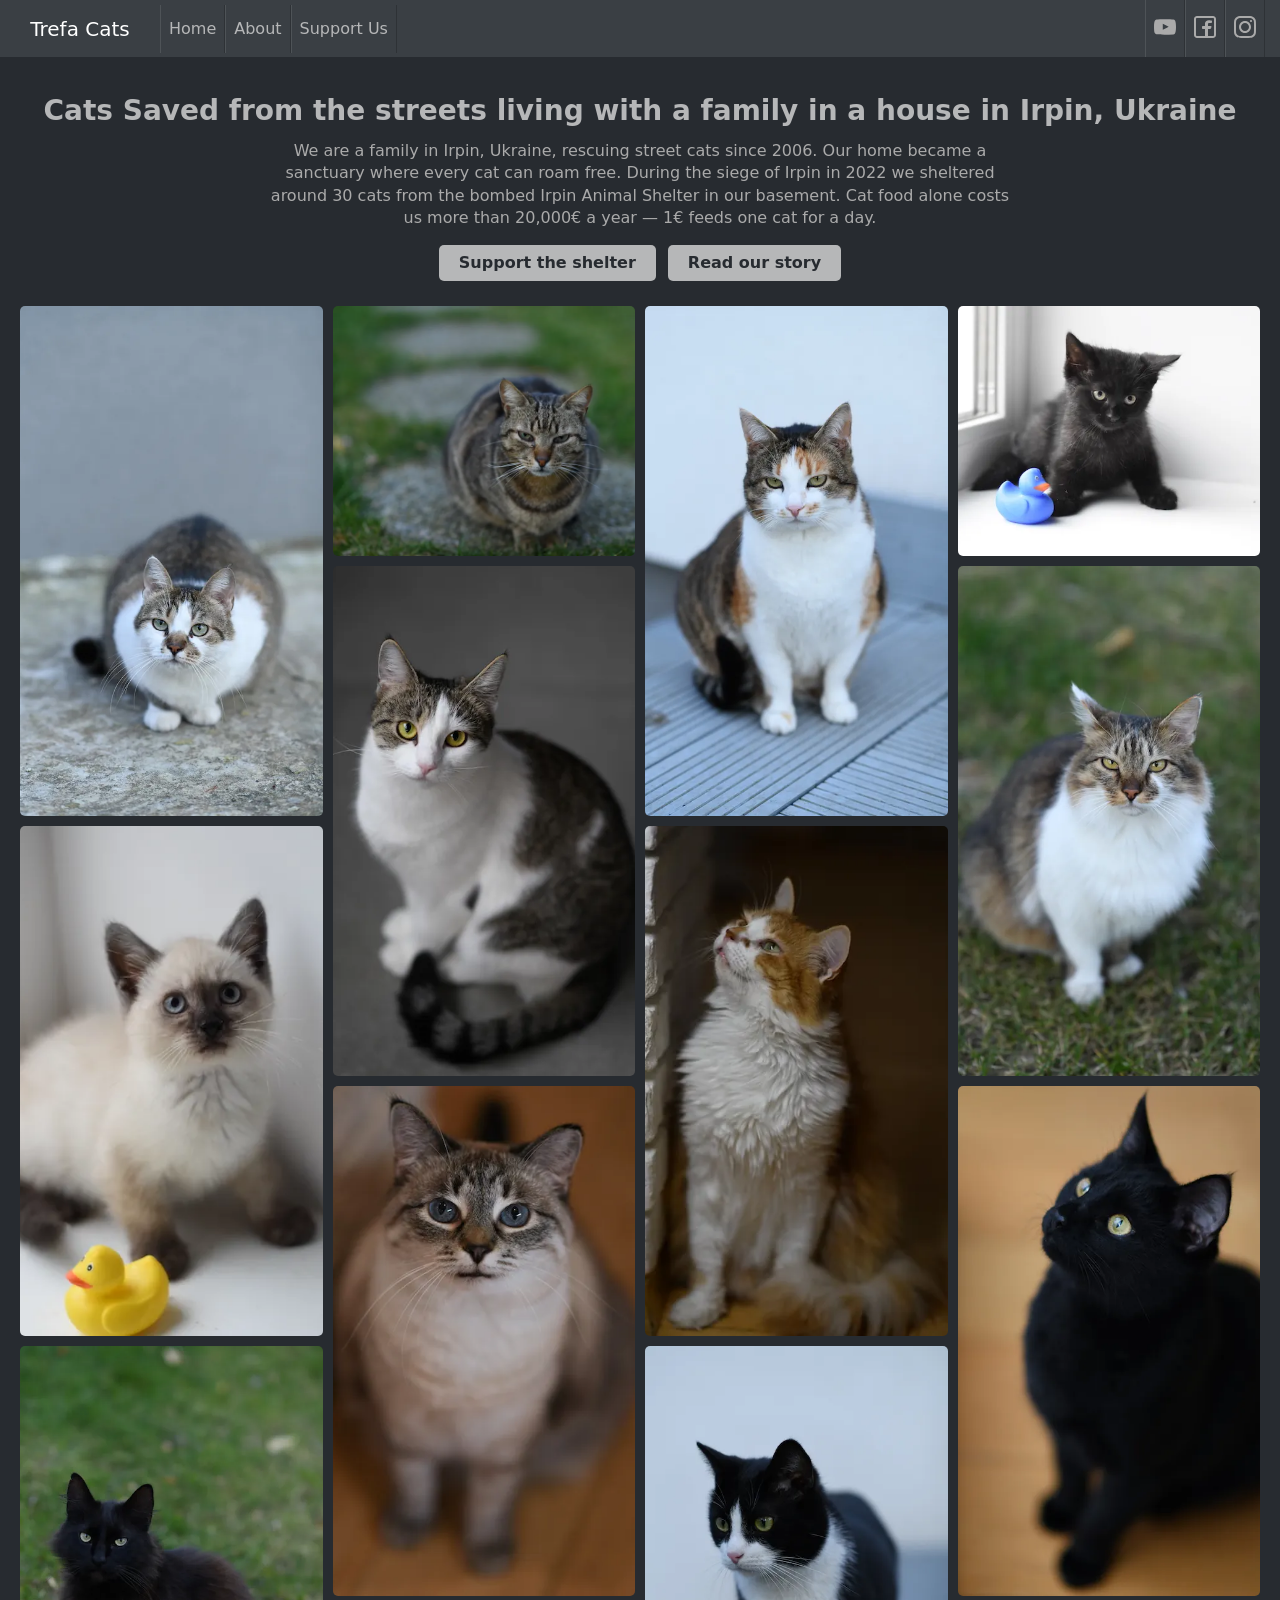
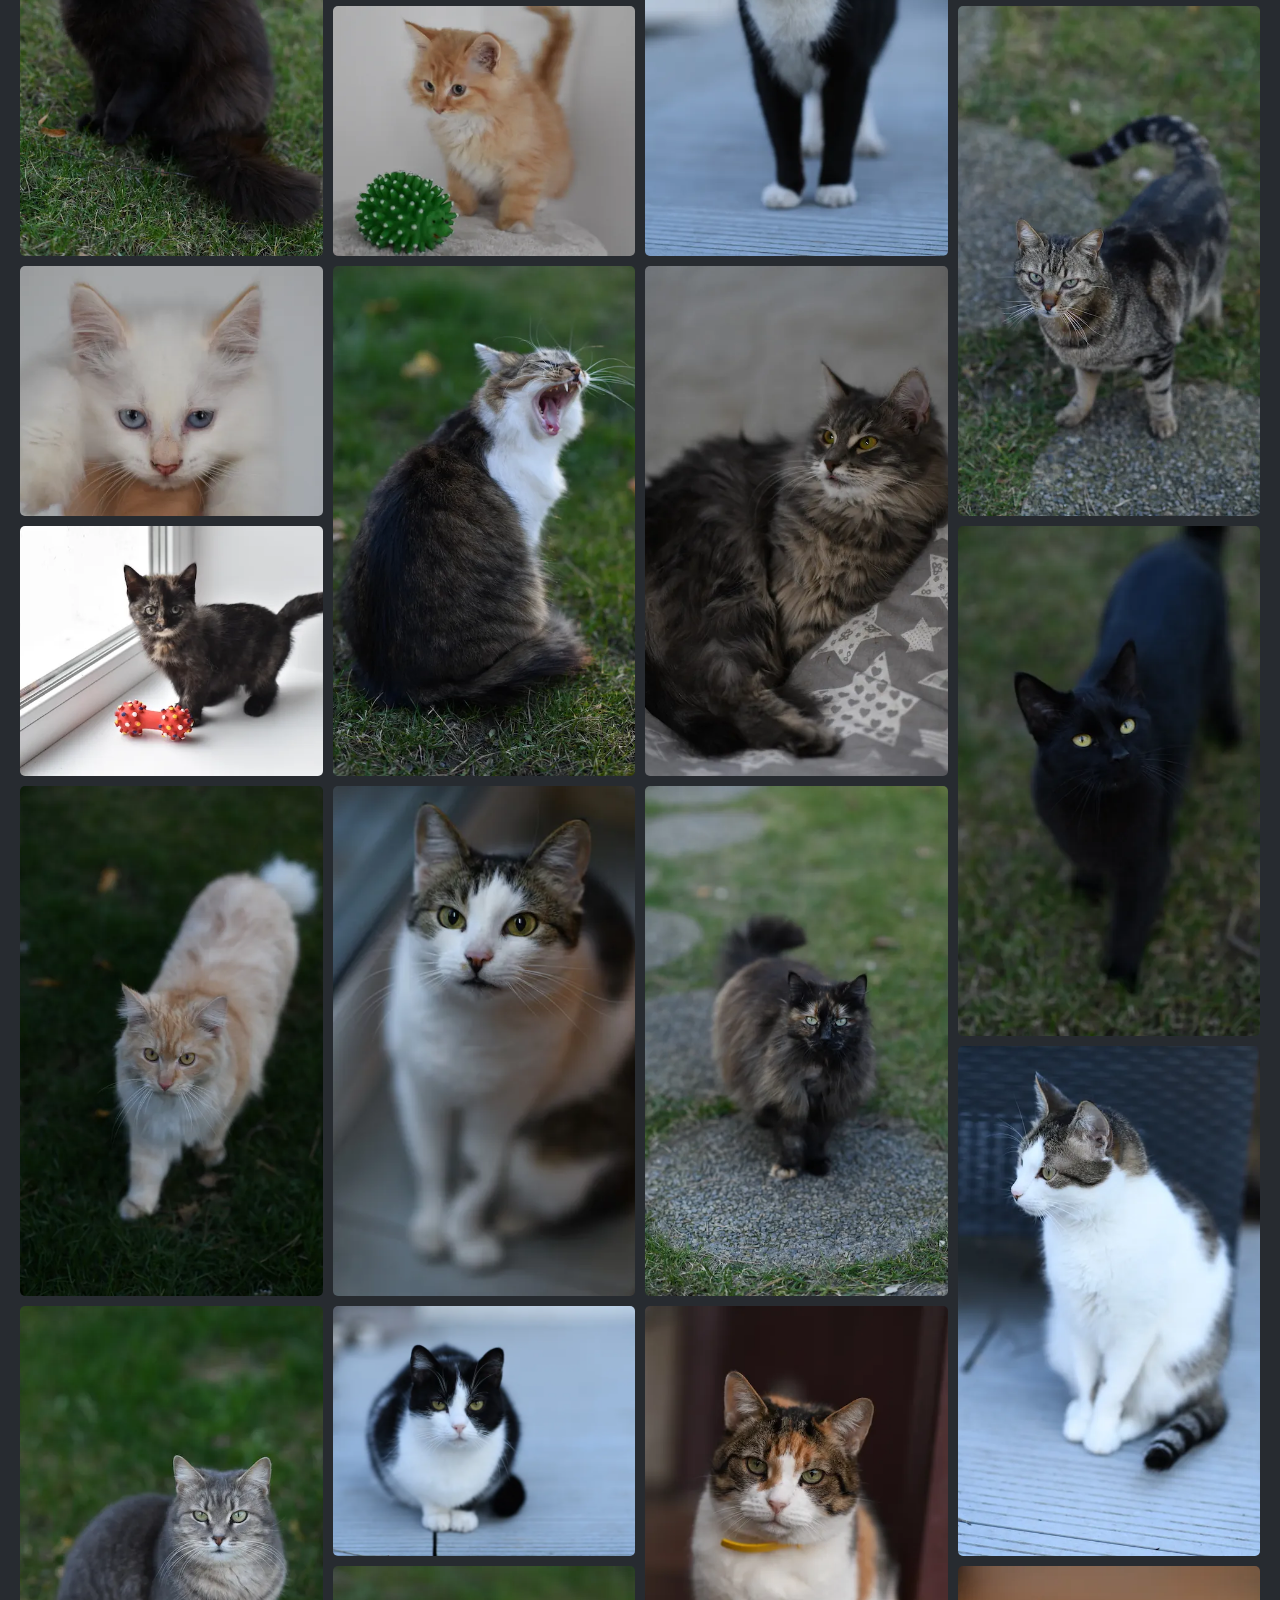
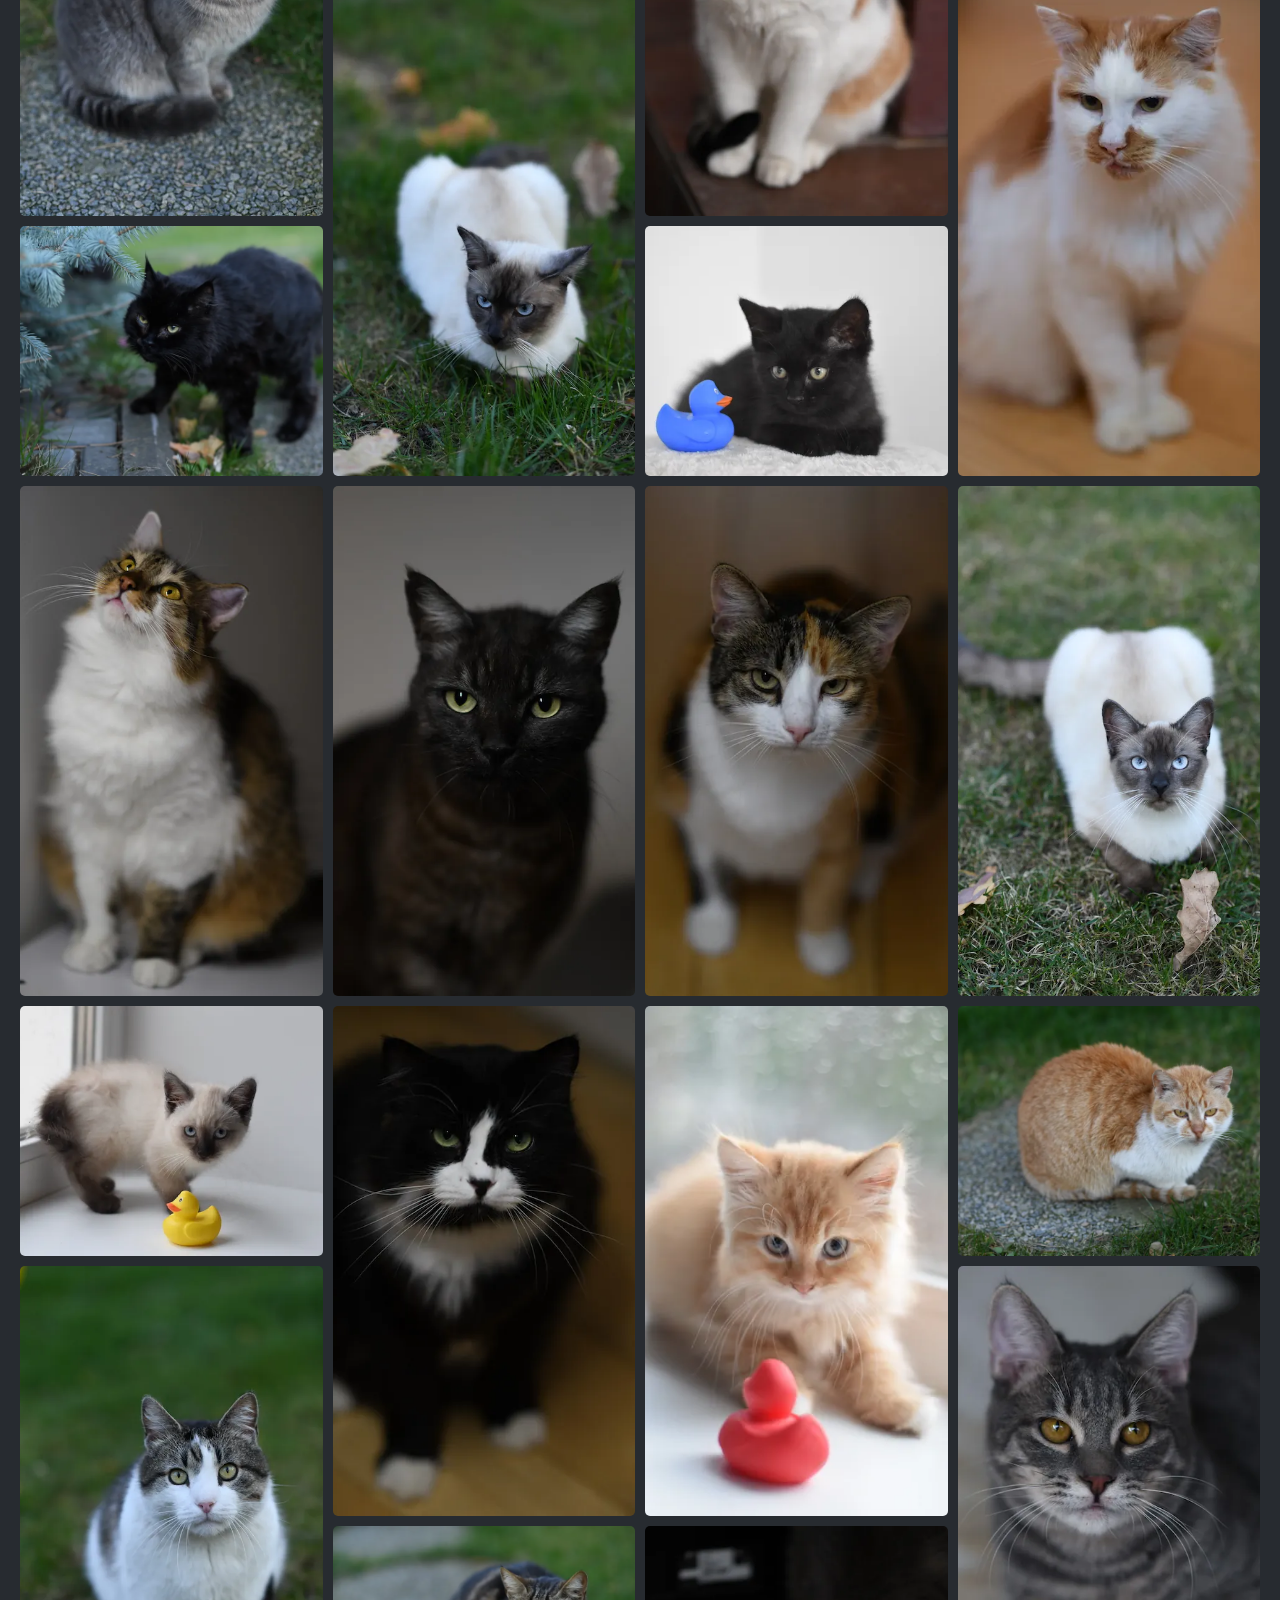
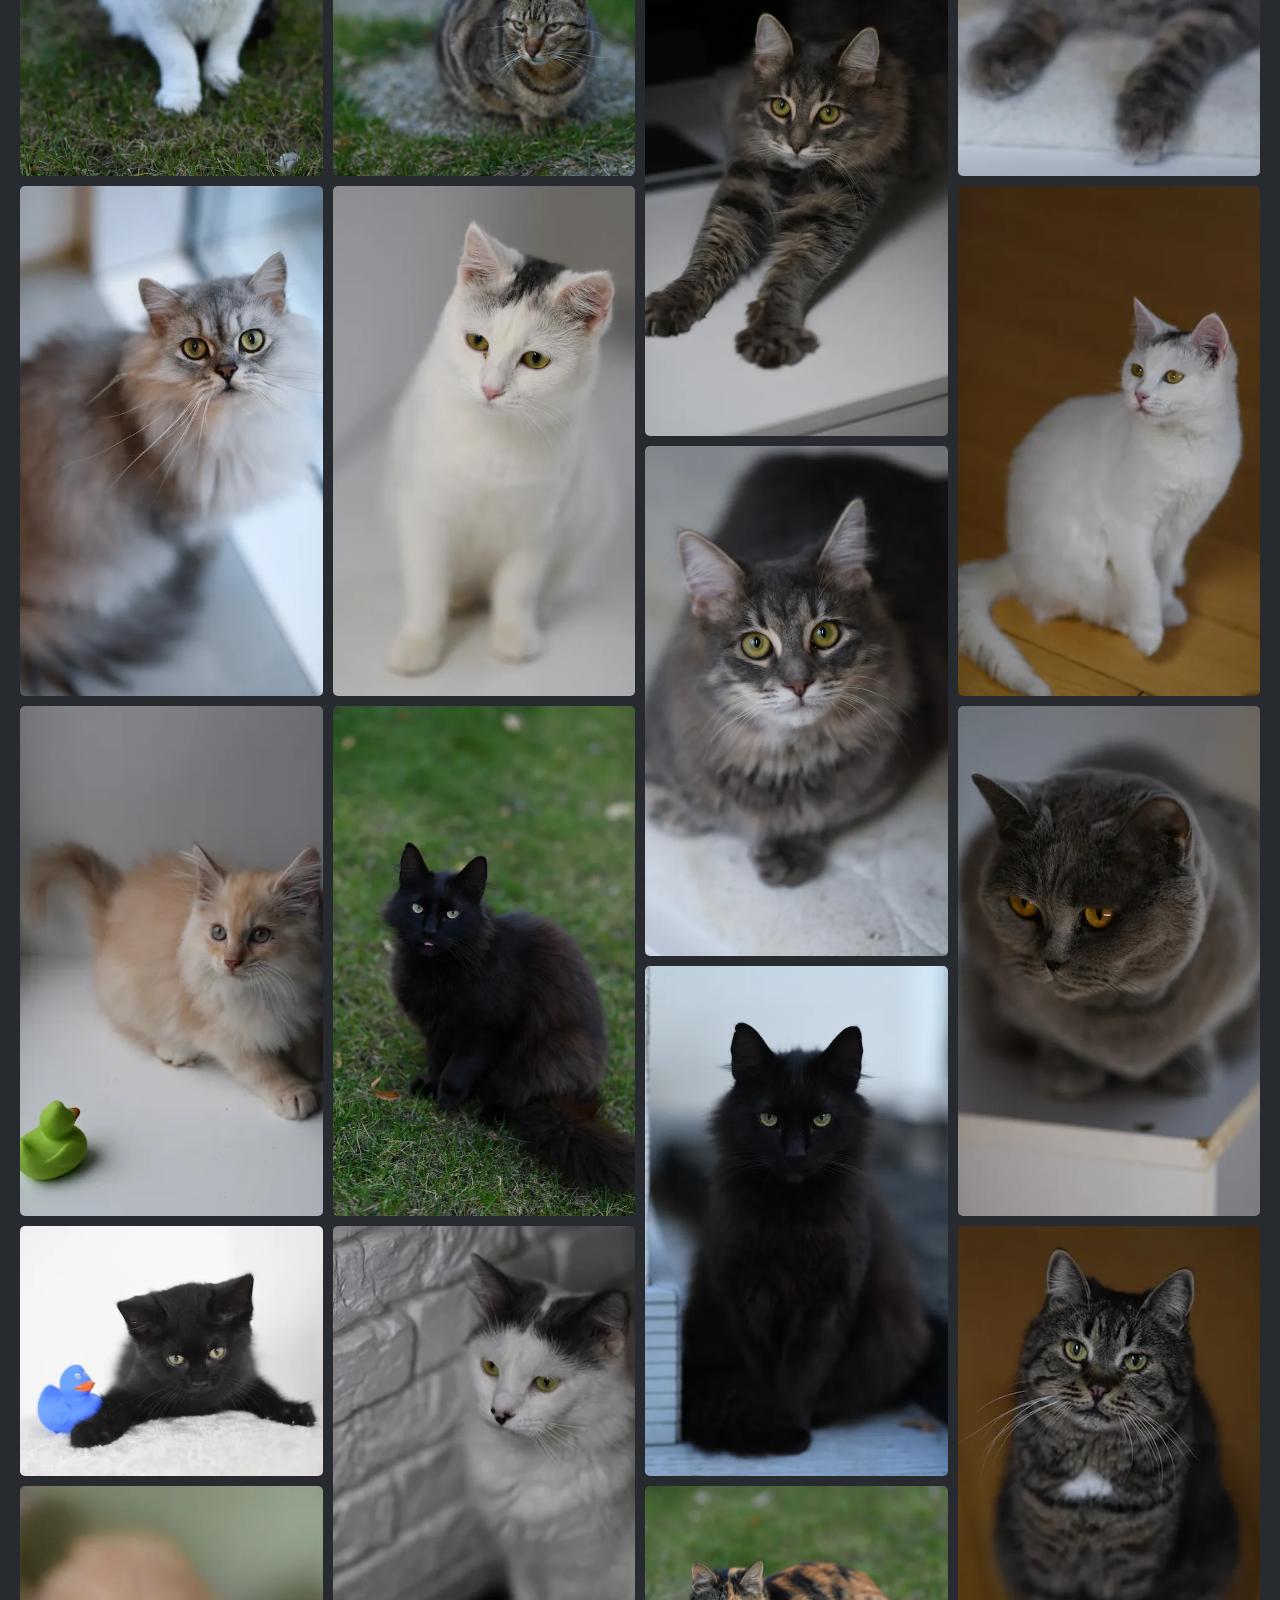
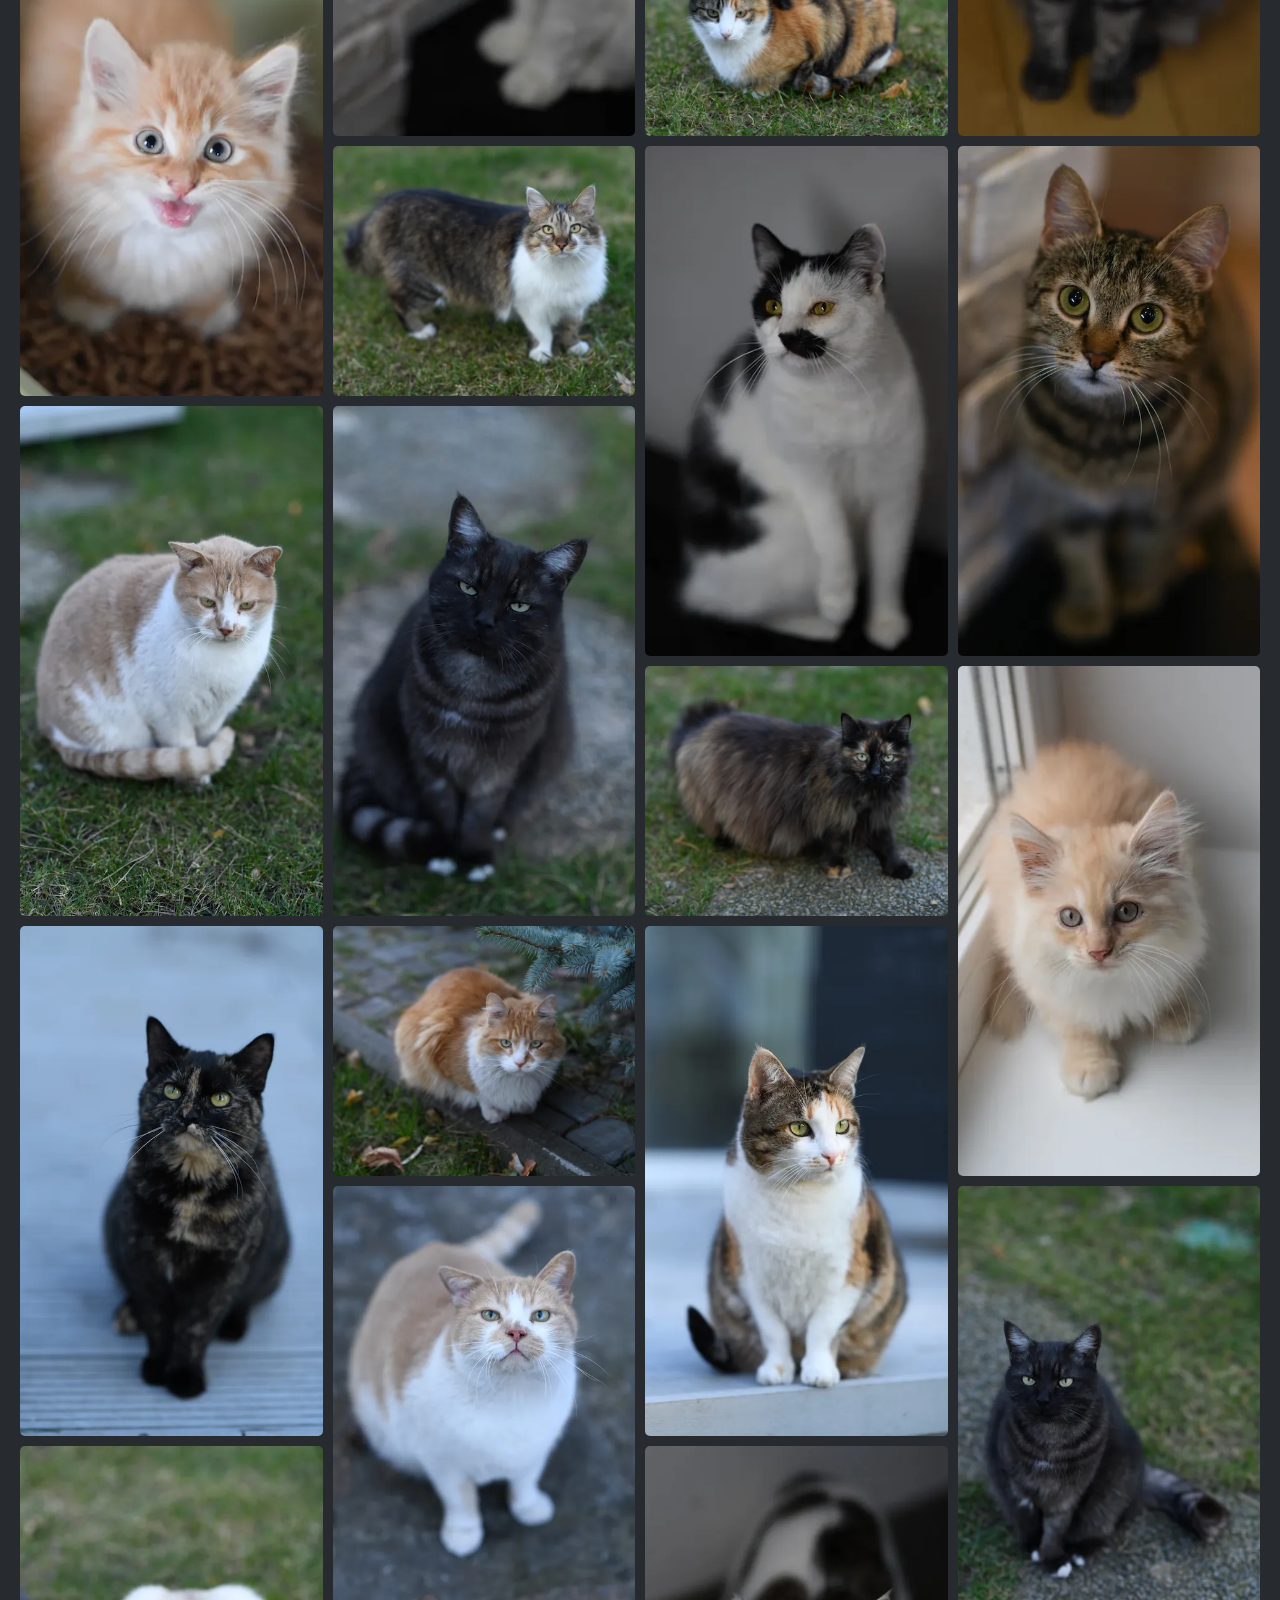
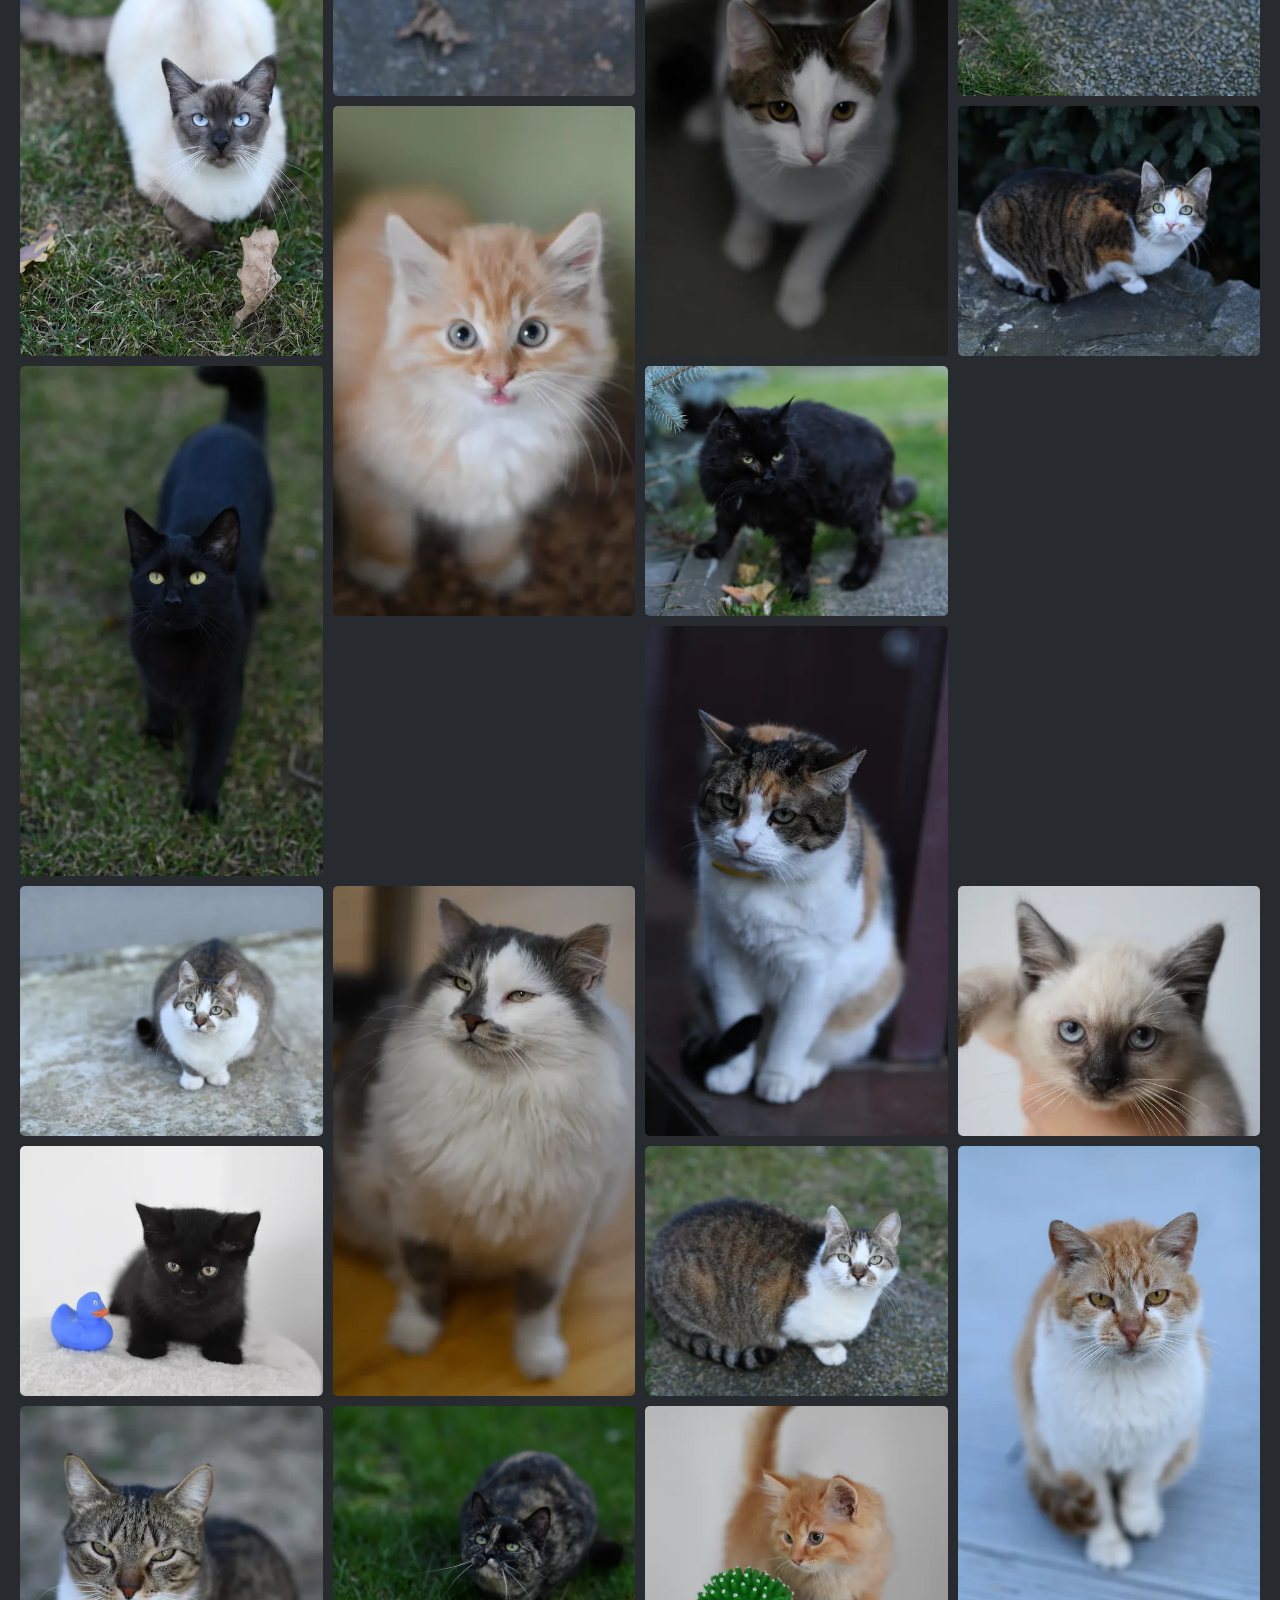
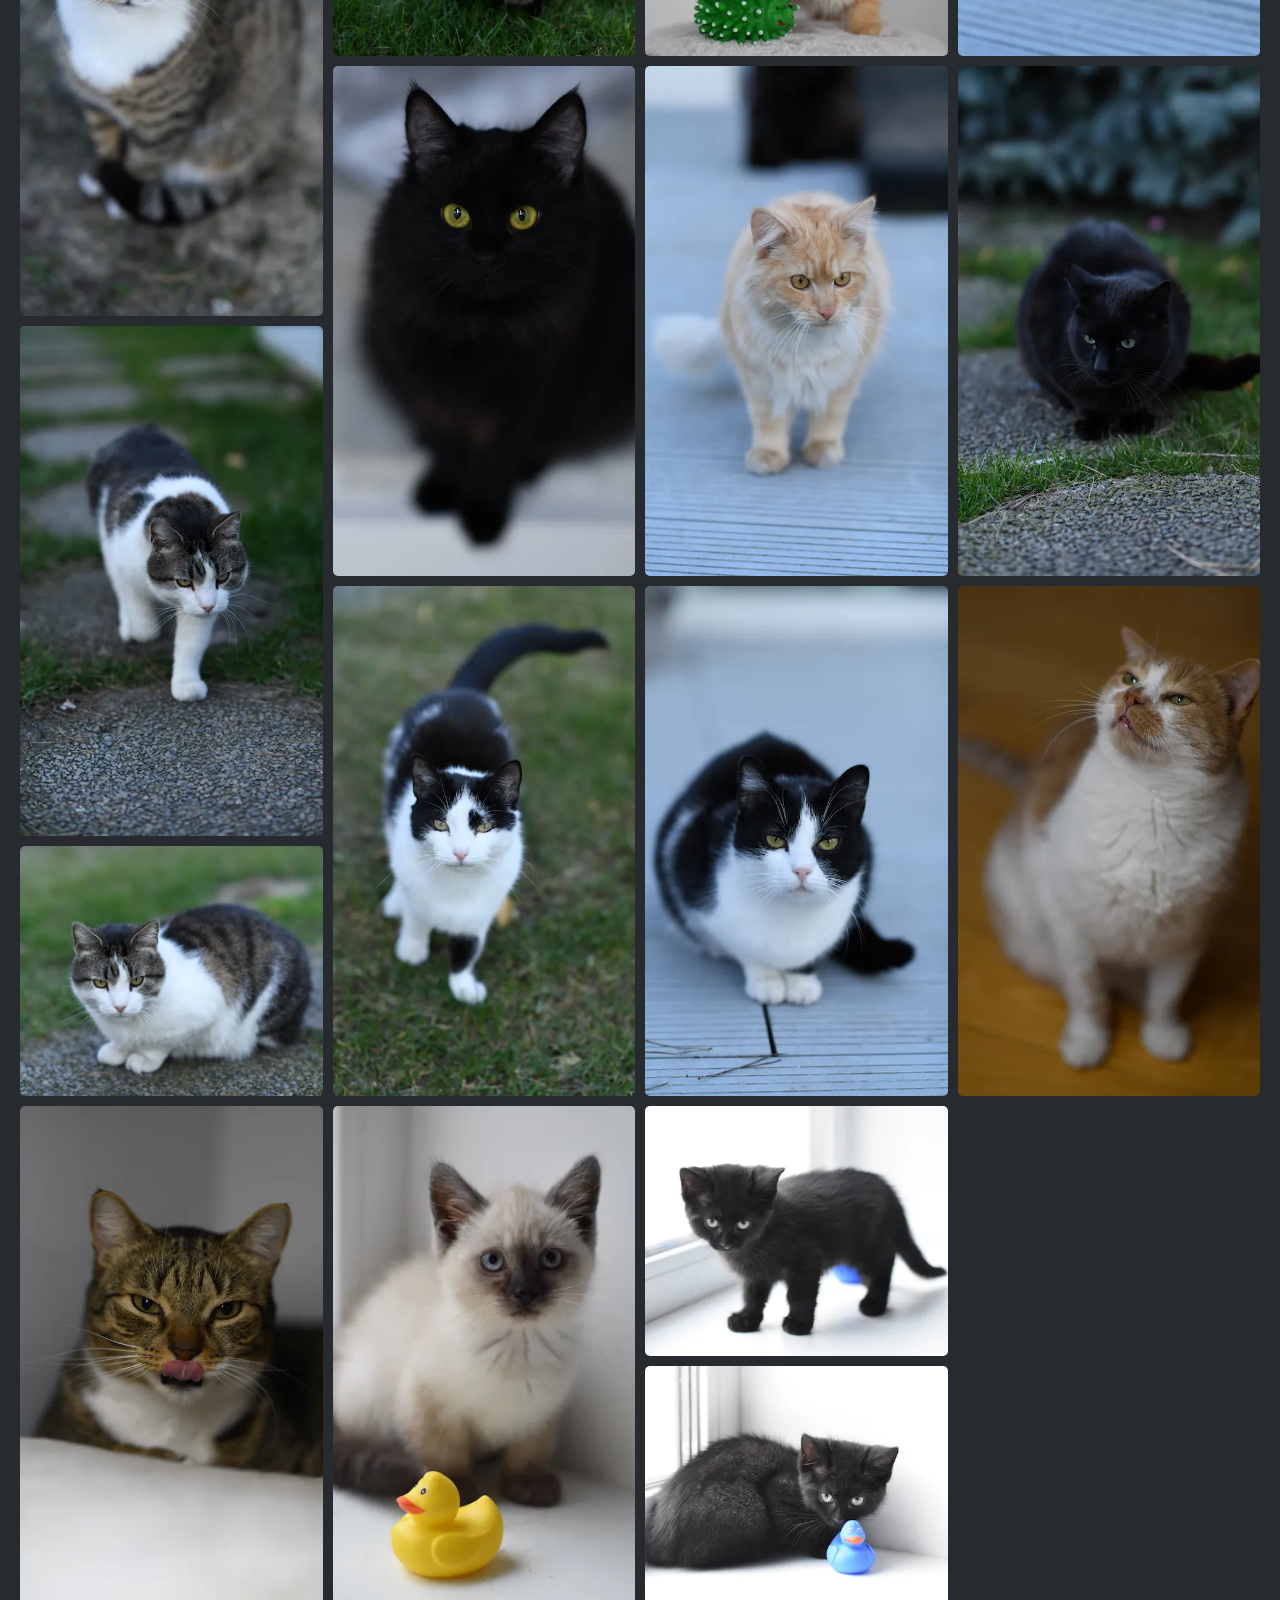
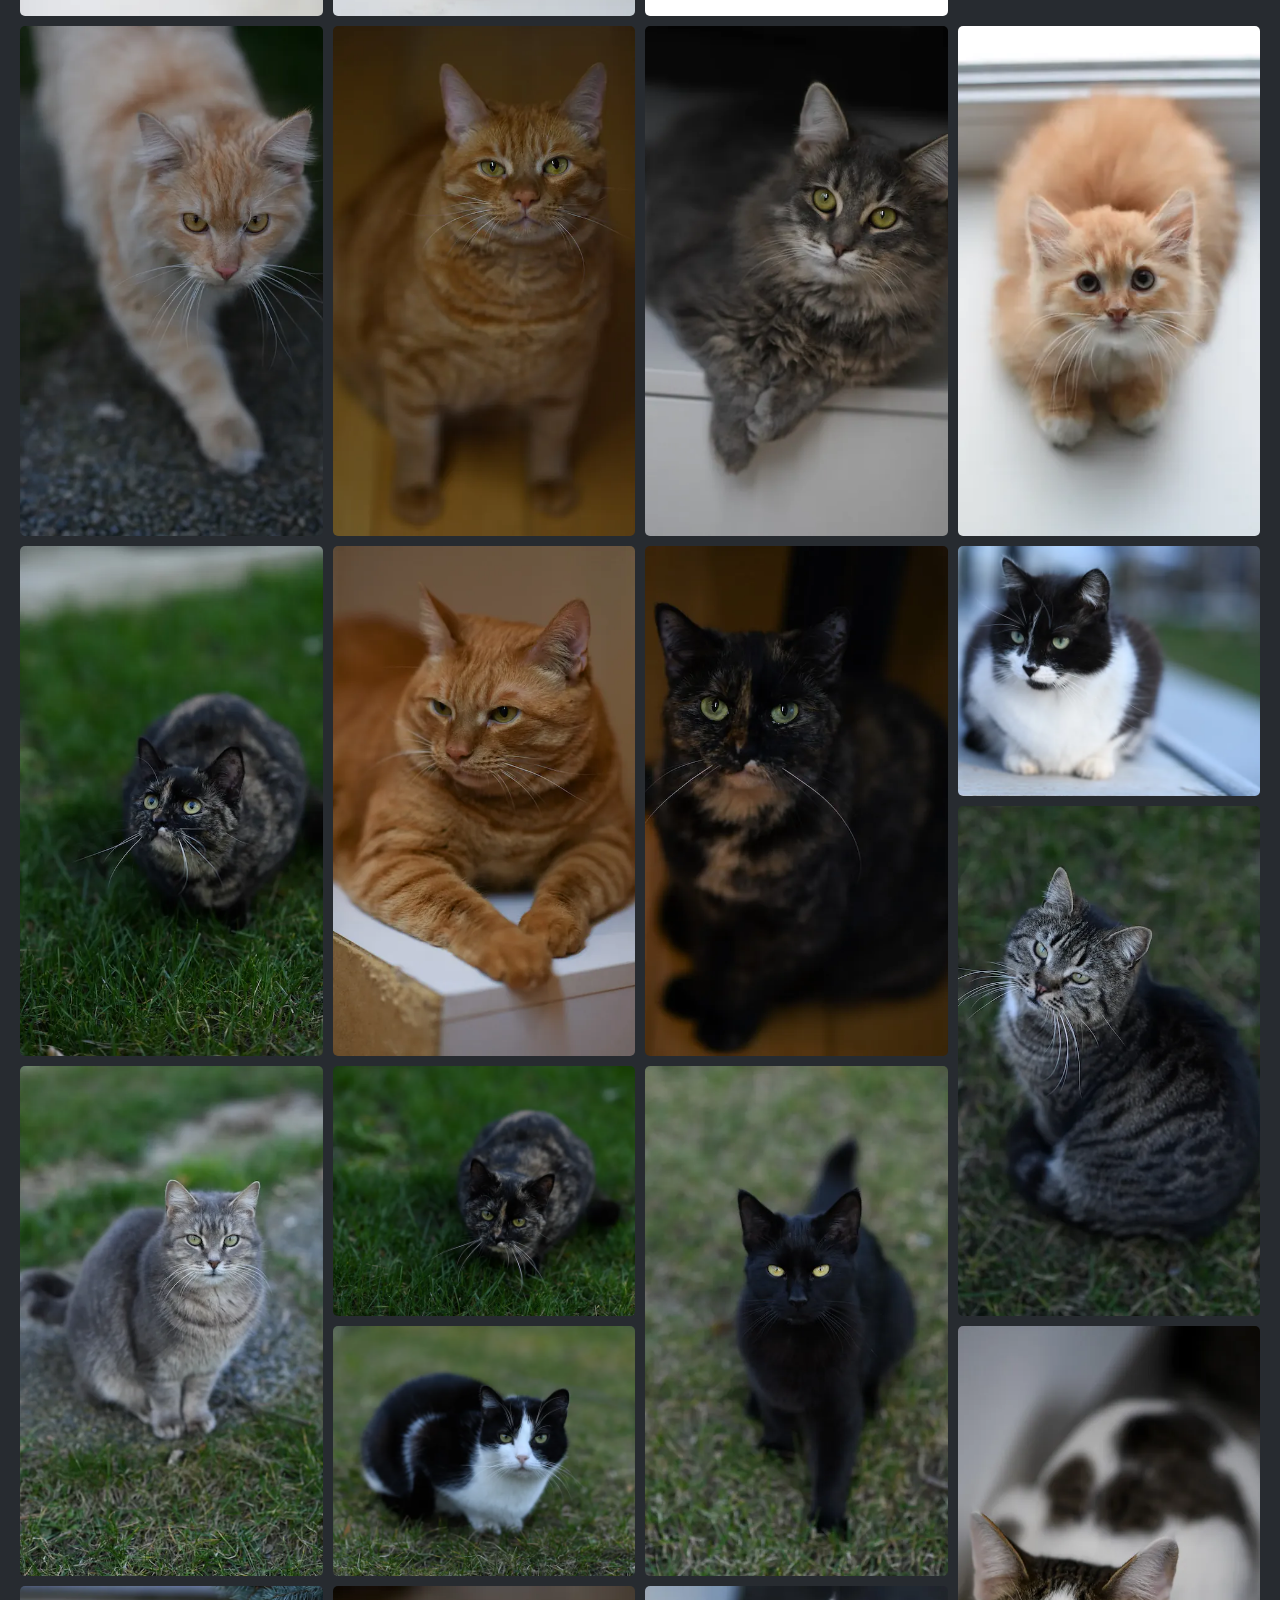
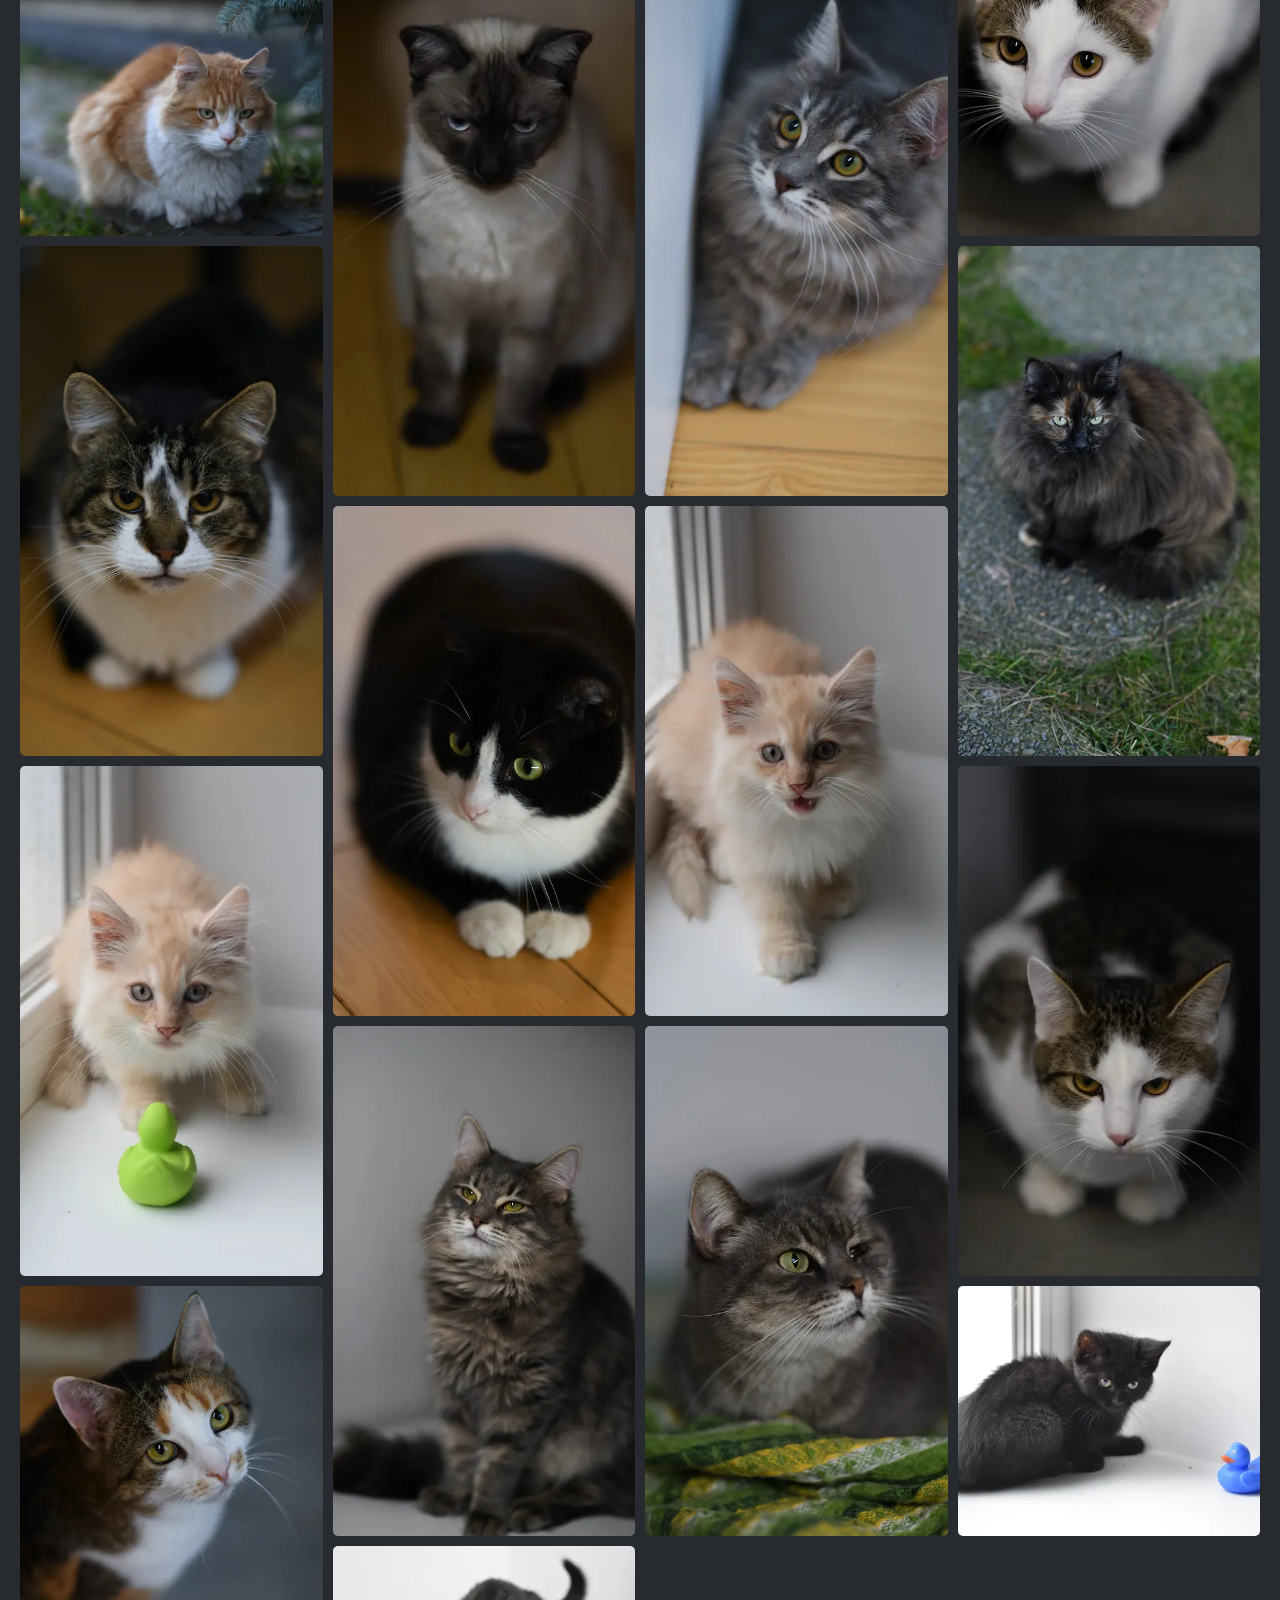
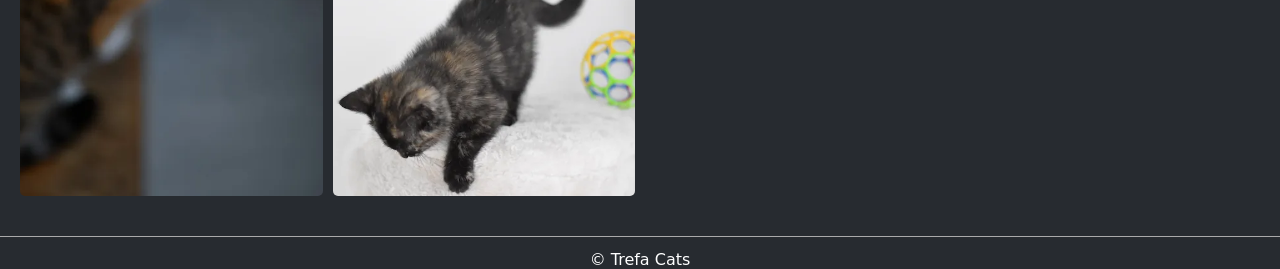
==== commit 90ebedb1: "fix(seo): canonical domain www.trefa.com.ua, robots.txt, 301 from .html, Azure 404 and image caching" ====
--- a/index.html
+++ b/index.html
@@ -6,20 +6,20 @@
     <link rel="icon" href="./faviconV2.png" type="image/png">
     <title>Trefa Cats — rescued cats living with a family in Irpin, Ukraine</title>
     <meta name="description" content="Cats saved from the streets live with our family in a house in Irpin, Ukraine. See their photos and help us feed them: 1€ feeds one cat for a day.">
-    <link rel="canonical" href="https://i7aket.github.io/trefa-html/">
+    <link rel="canonical" href="https://www.trefa.com.ua/">
     <meta name="theme-color" content="#3a3f44">
     <meta property="og:type" content="website">
     <meta property="og:site_name" content="Trefa Cats">
     <meta property="og:title" content="Trefa Cats — rescued cats living with a family in Irpin, Ukraine">
     <meta property="og:description" content="Cats saved from the streets live with our family in a house in Irpin, Ukraine. See their photos and help us feed them: 1€ feeds one cat for a day.">
-    <meta property="og:url" content="https://i7aket.github.io/trefa-html/">
-    <meta property="og:image" content="https://i7aket.github.io/trefa-html/images/og.jpg">
+    <meta property="og:url" content="https://www.trefa.com.ua/">
+    <meta property="og:image" content="https://www.trefa.com.ua/images/og.jpg">
     <meta property="og:image:width" content="1200">
     <meta property="og:image:height" content="630">
     <meta property="og:image:alt" content="Three rescued cats of the Trefa Cats shelter">
     <meta property="og:locale" content="en_US">
     <meta name="twitter:card" content="summary_large_image">
-    <script type="application/ld+json">{"@context":"https://schema.org","@type":"AnimalShelter","name":"Trefa Cats","alternateName":"Trefa Cats Shelter","url":"https://i7aket.github.io/trefa-html/","image":"https://i7aket.github.io/trefa-html/images/og.jpg","description":"Cats saved from the streets living with a family in a house in Irpin, Ukraine.","telephone":"+380981972783","address":{"@type":"PostalAddress","addressLocality":"Irpin","addressCountry":"UA"},"sameAs":["https://www.youtube.com/@trefa9099","https://www.facebook.com/trefacats","https://www.instagram.com/trefa_catsshelter/"]}</script>
+    <script type="application/ld+json">{"@context":"https://schema.org","@type":"AnimalShelter","name":"Trefa Cats","alternateName":"Trefa Cats Shelter","url":"https://www.trefa.com.ua/","image":"https://www.trefa.com.ua/images/og.jpg","description":"Cats saved from the streets living with a family in a house in Irpin, Ukraine.","address":{"@type":"PostalAddress","addressLocality":"Irpin","addressCountry":"UA"},"sameAs":["https://www.youtube.com/@trefa9099","https://www.facebook.com/trefacats","https://www.instagram.com/trefa_catsshelter/"]}</script>
     <link href="./css/reset.css" rel="stylesheet">
     <link href="./css/style.css" rel="stylesheet">
 </head>
@@ -50,13 +50,13 @@
                 </nav>
                 <div class="header__social">
                     <a class="header__social-youtube" href="https://www.youtube.com/@trefa9099">
-                        <img class="social-icon" src="./images/youtube.svg" alt="YouTube">
+                        <img class="social-icon" src="./images/youtube.svg" width="22" height="22" alt="YouTube">
                     </a>
                     <a class="header__social-facebook" href="https://www.facebook.com/trefacats">
-                        <img class="social-icon" src="./images/facebook.svg" alt="Facebook">
+                        <img class="social-icon" src="./images/facebook.svg" width="22" height="22" alt="Facebook">
                     </a>
                     <a class="header__social-instagram" href="https://www.instagram.com/trefa_catsshelter/">
-                        <img class="social-icon" src="./images/instagram.svg" alt="Instagram">
+                        <img class="social-icon" src="./images/instagram.svg" width="22" height="22" alt="Instagram">
                     </a>
                 </div>
 
--- a/css/style.css
+++ b/css/style.css
@@ -366,7 +366,8 @@
 .lightbox button{position:absolute;top:-6px;right:-6px;width:40px;height:40px;border-radius:50%;background:#3a3f44;color:#fff;font-size:24px;cursor:pointer}
 .grid-wrapper a{cursor:zoom-in}
 .copy{margin-left:8px;padding:4px 10px;border:1px solid #aaa;border-radius:4px;color:#fff;cursor:pointer}
-.cards-number span,.crypto-number span{user-select:all;overflow-wrap:anywhere}
+.cards-number span,.crypto-number span{user-select:all;overflow-wrap:anywhere;display:inline-block;max-width:100%}
+@media(min-width:769px){.strip{grid-auto-flow:row;grid-template-columns:repeat(auto-fill,minmax(260px,1fr));overflow:visible}}
 
 @media(max-width: 1024px) {
     .grid-wrapper {
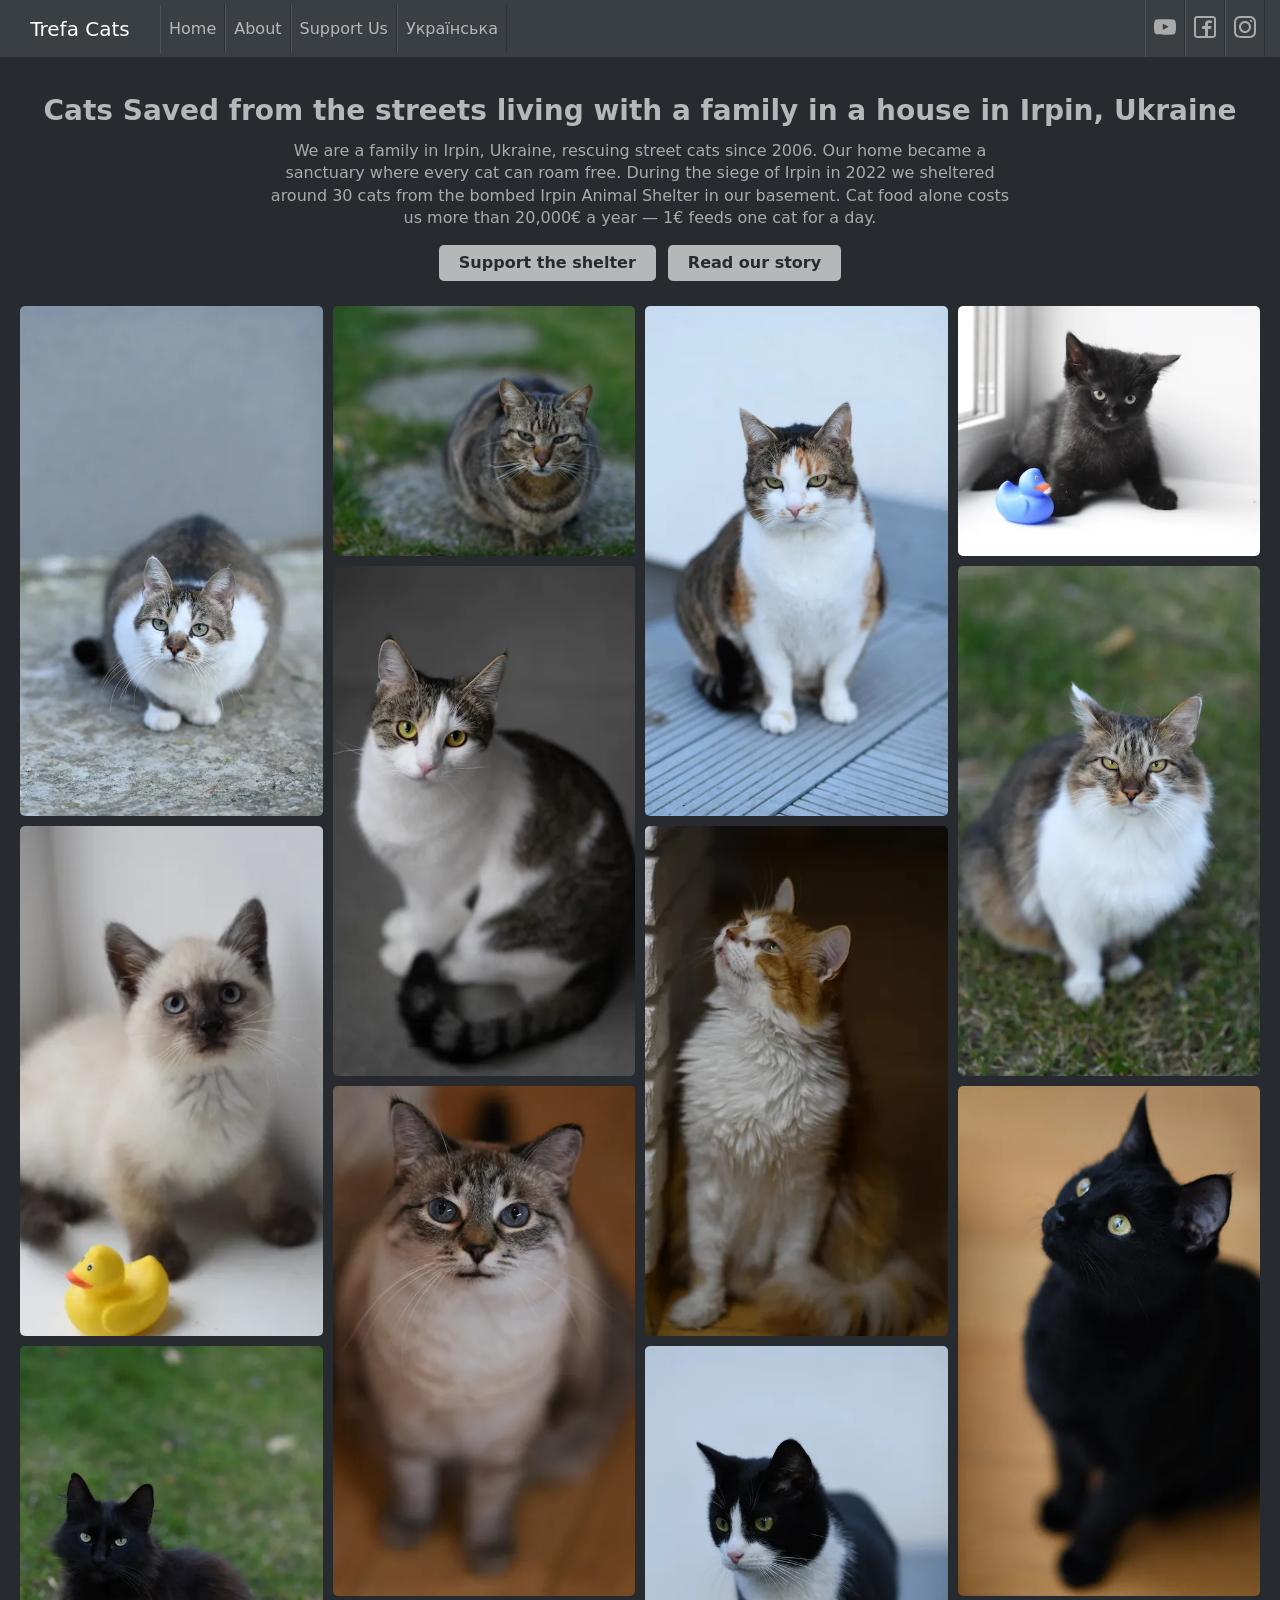
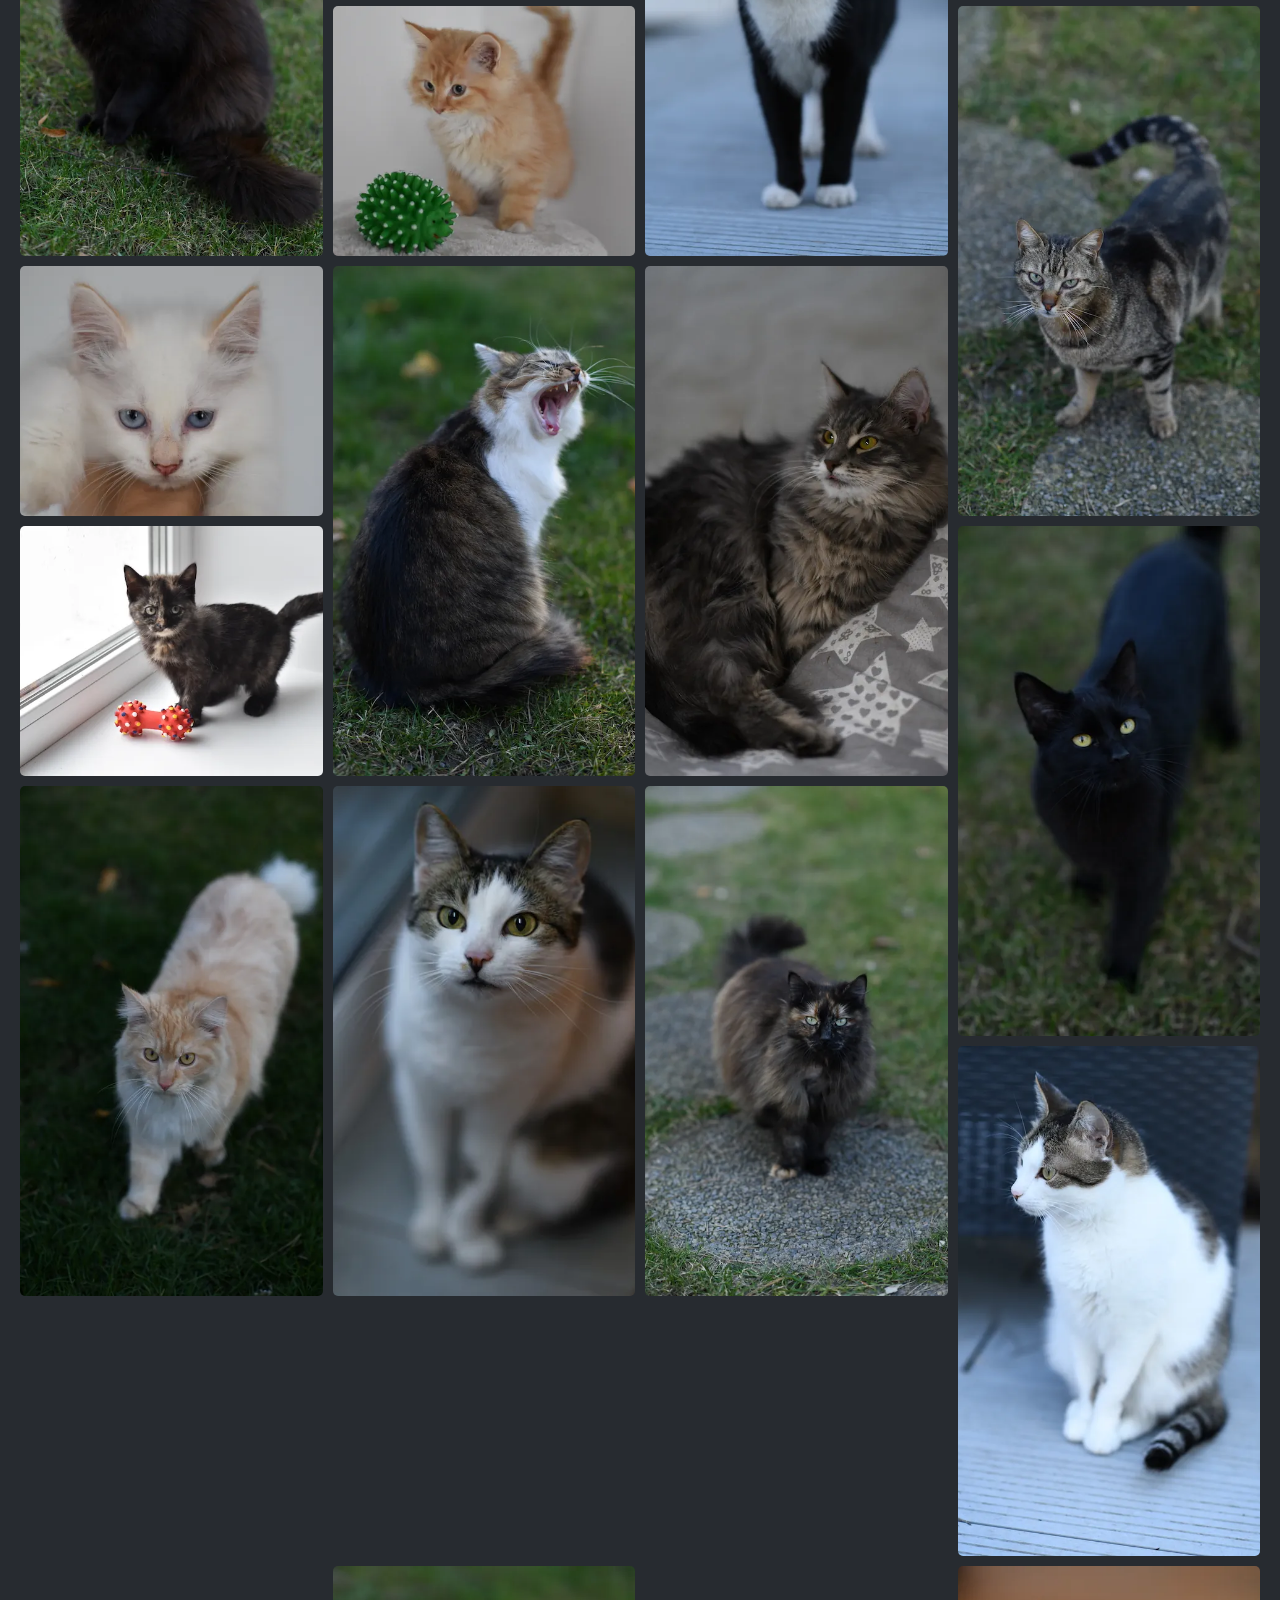
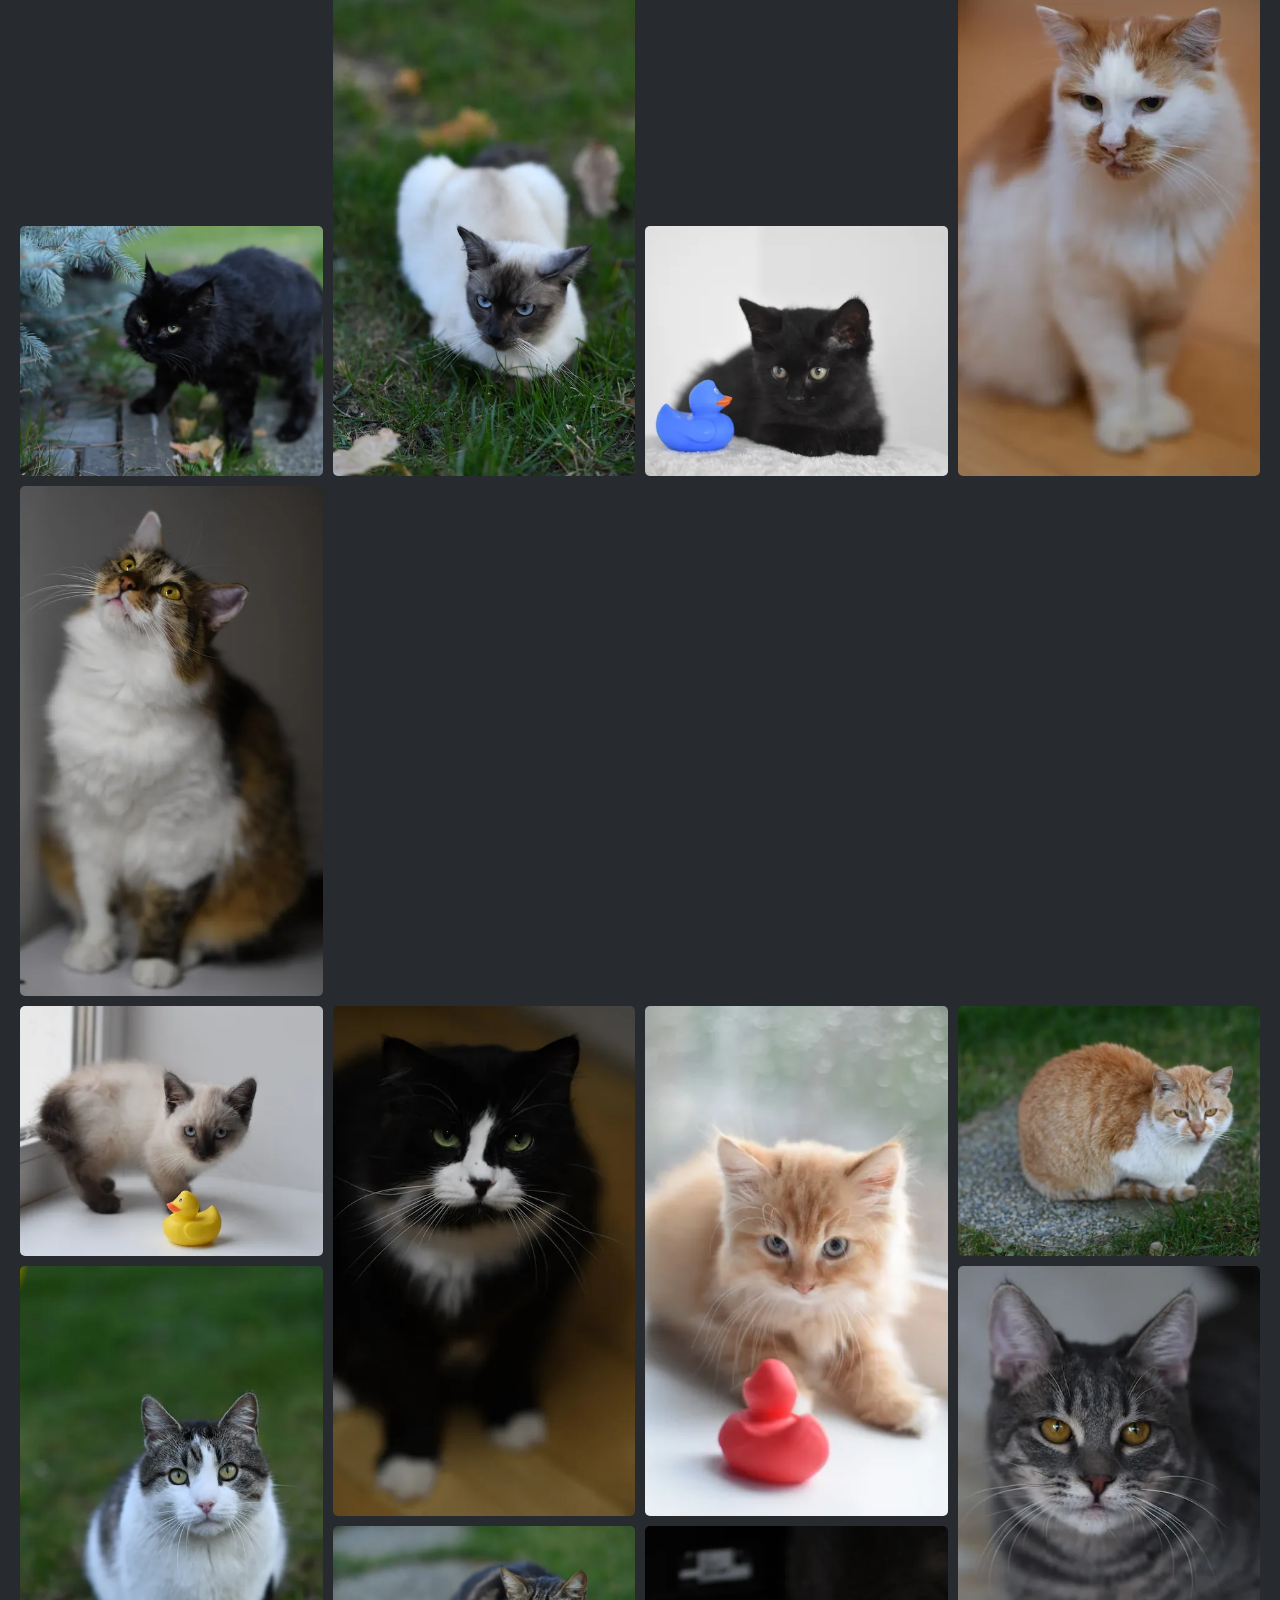
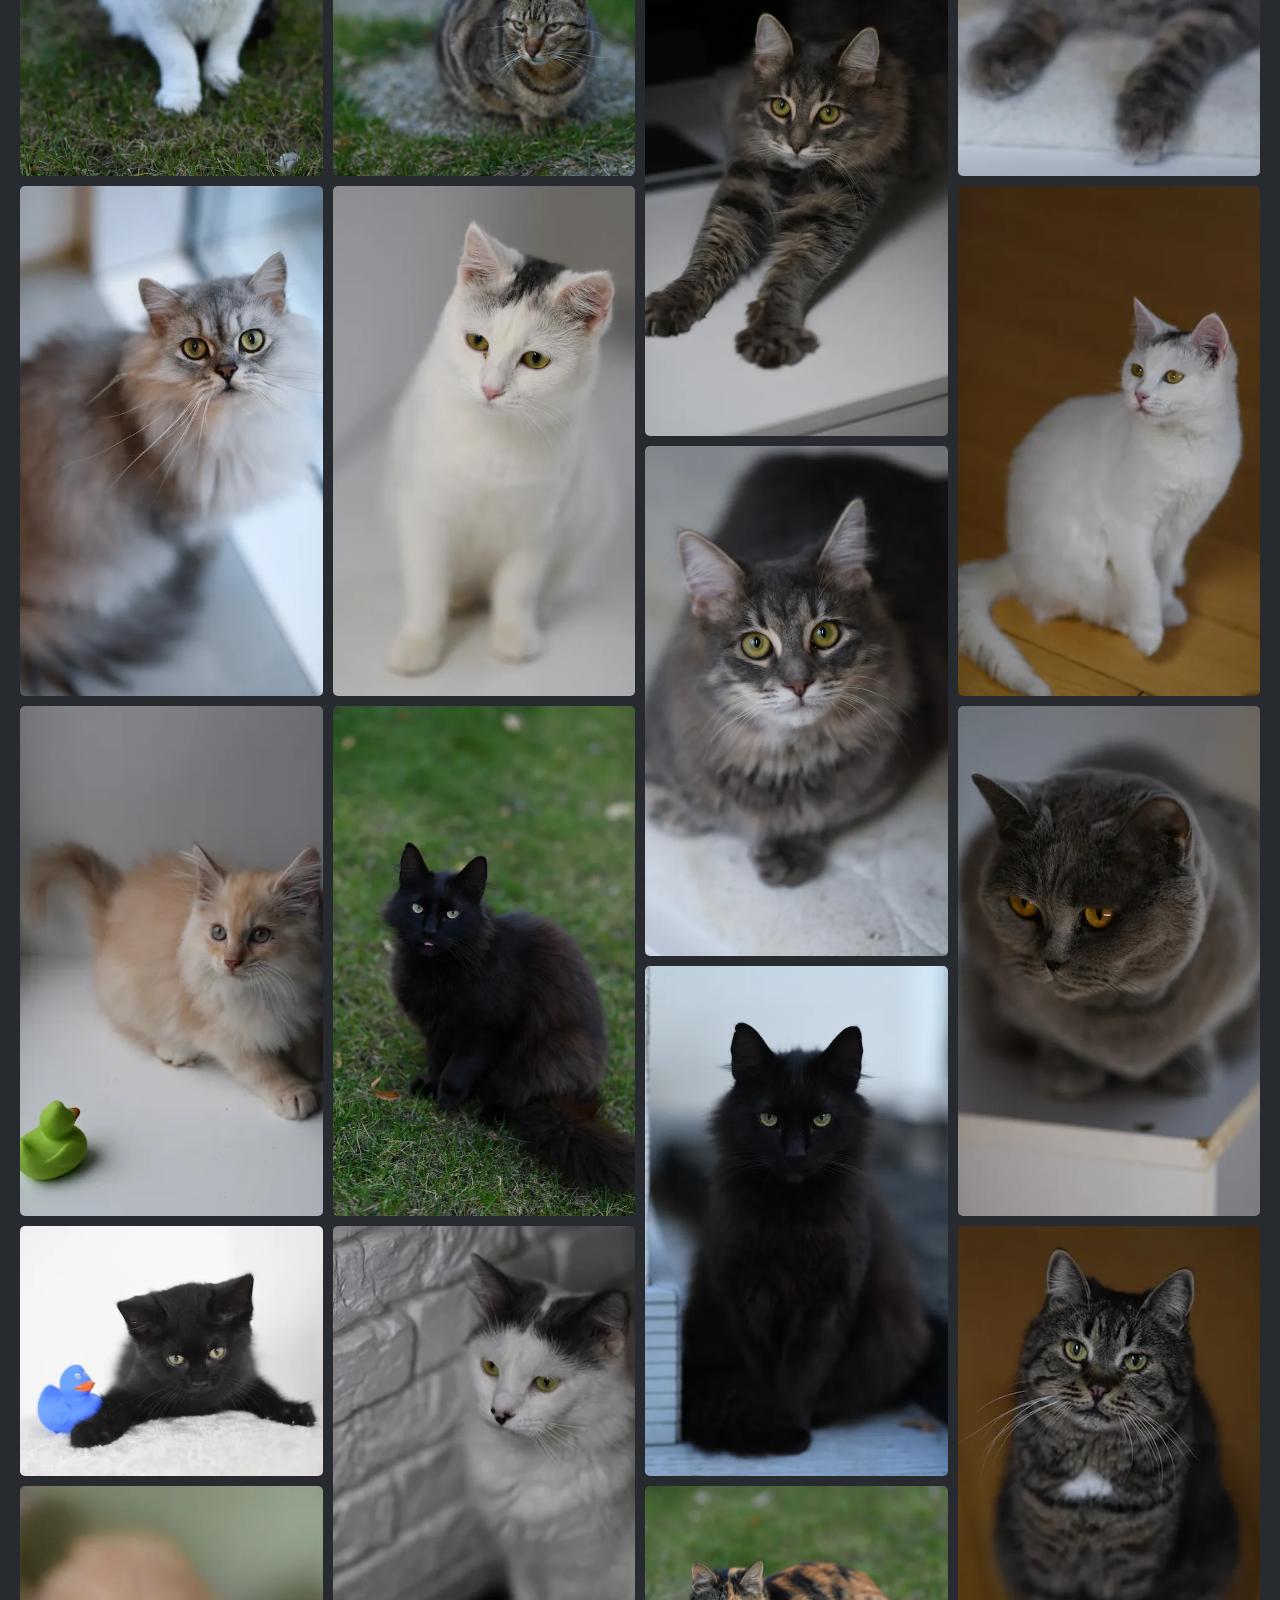
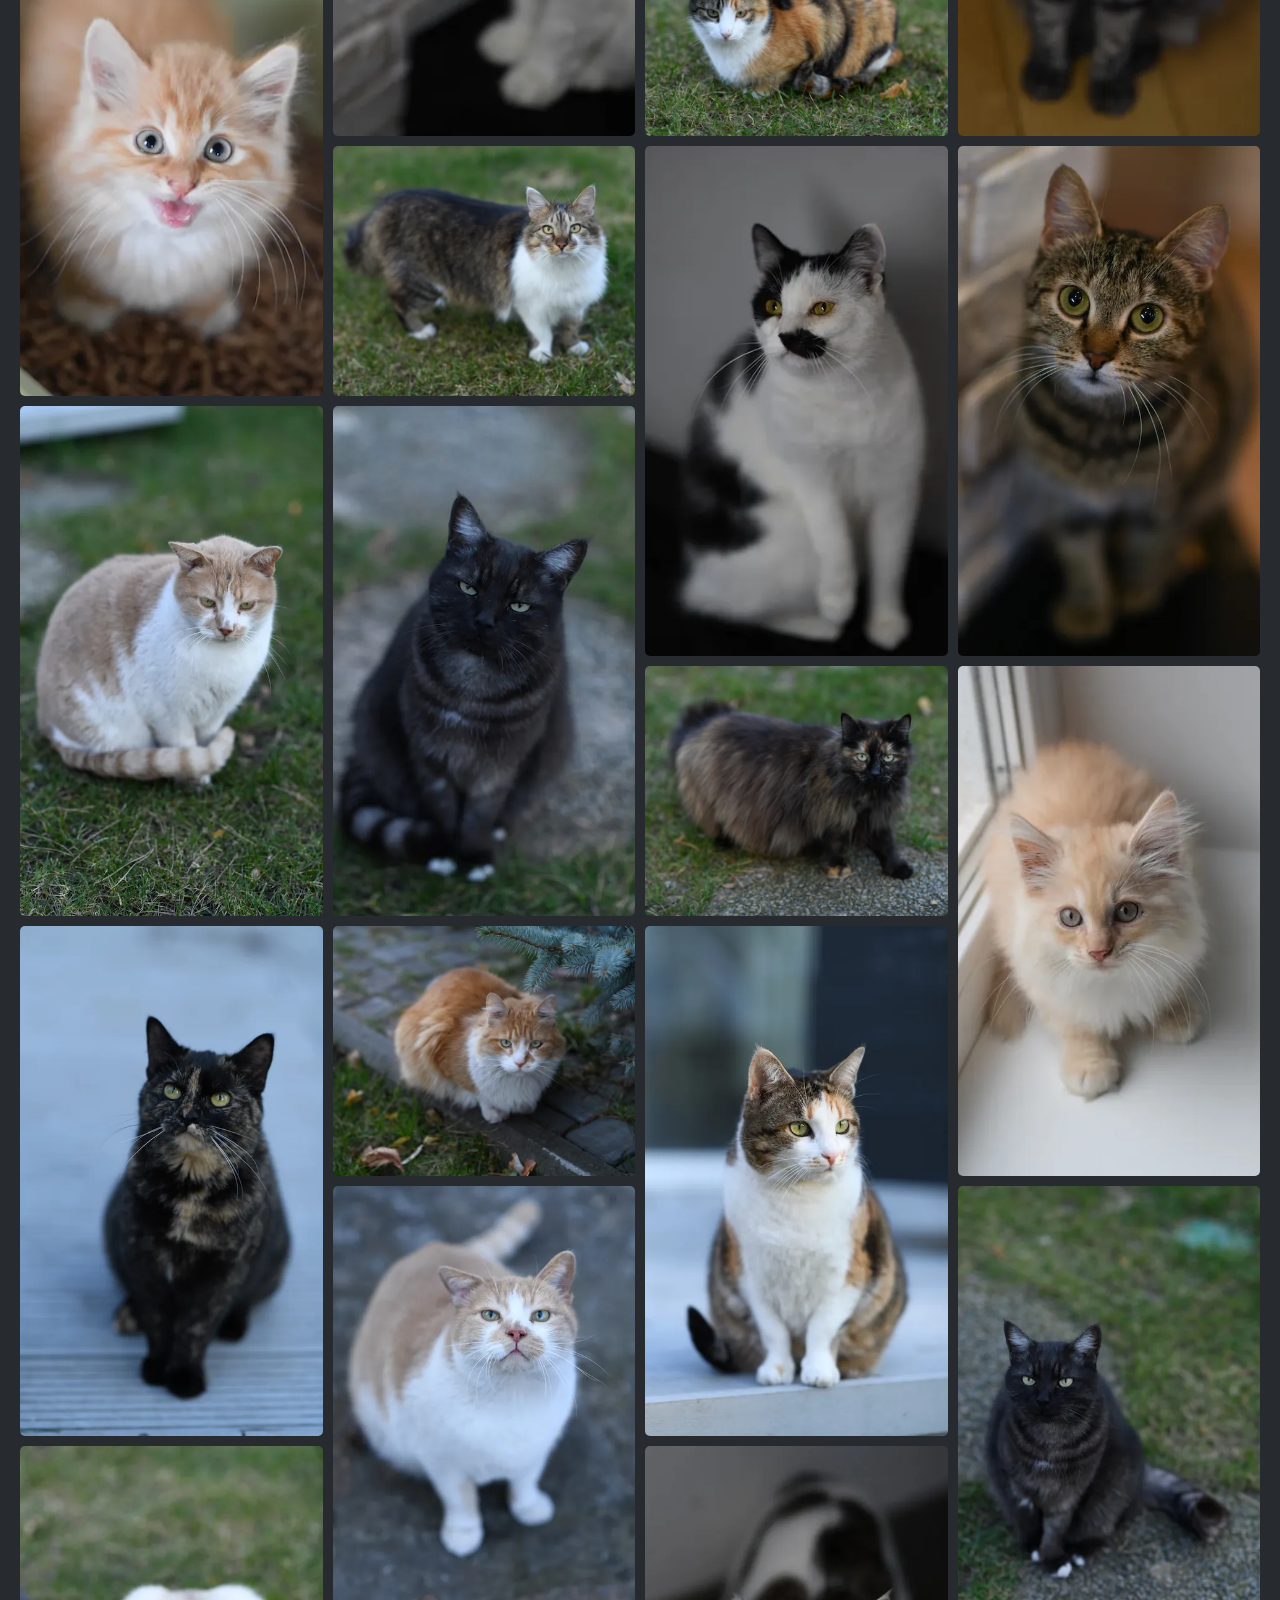
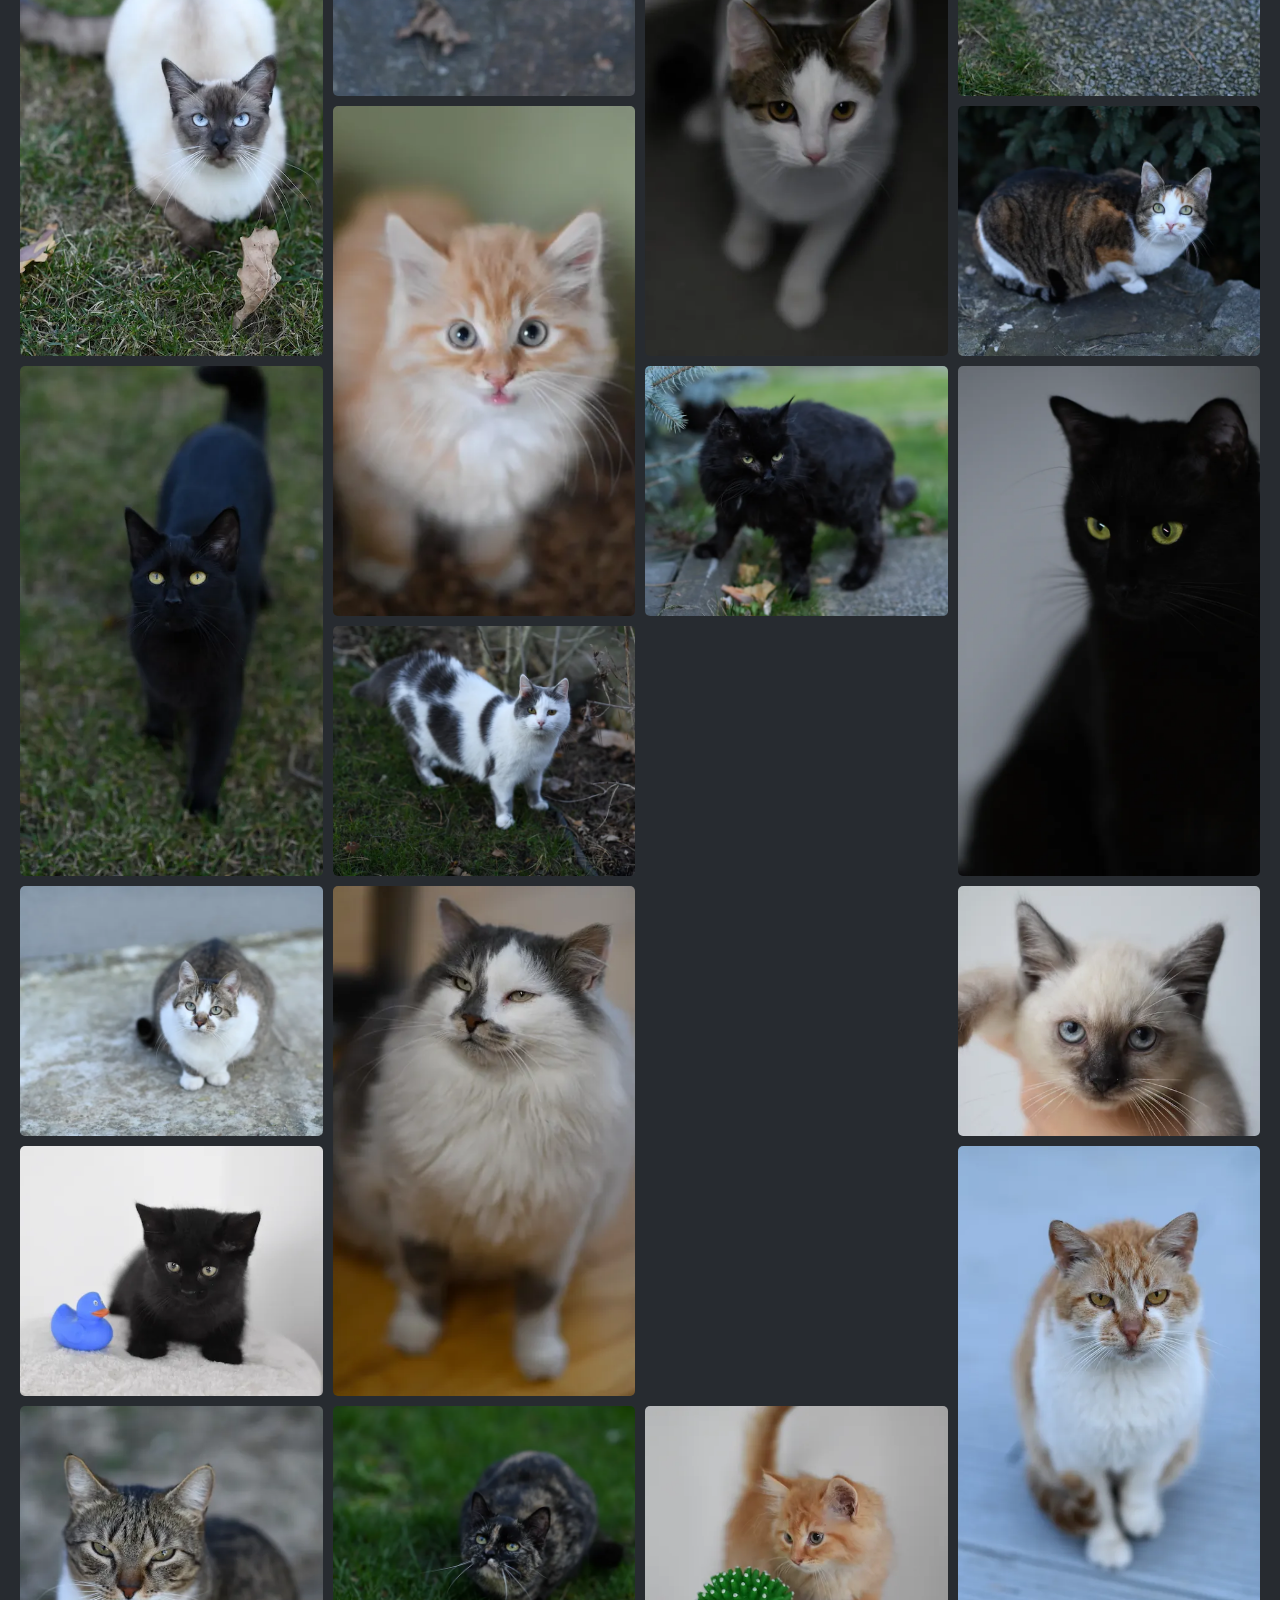
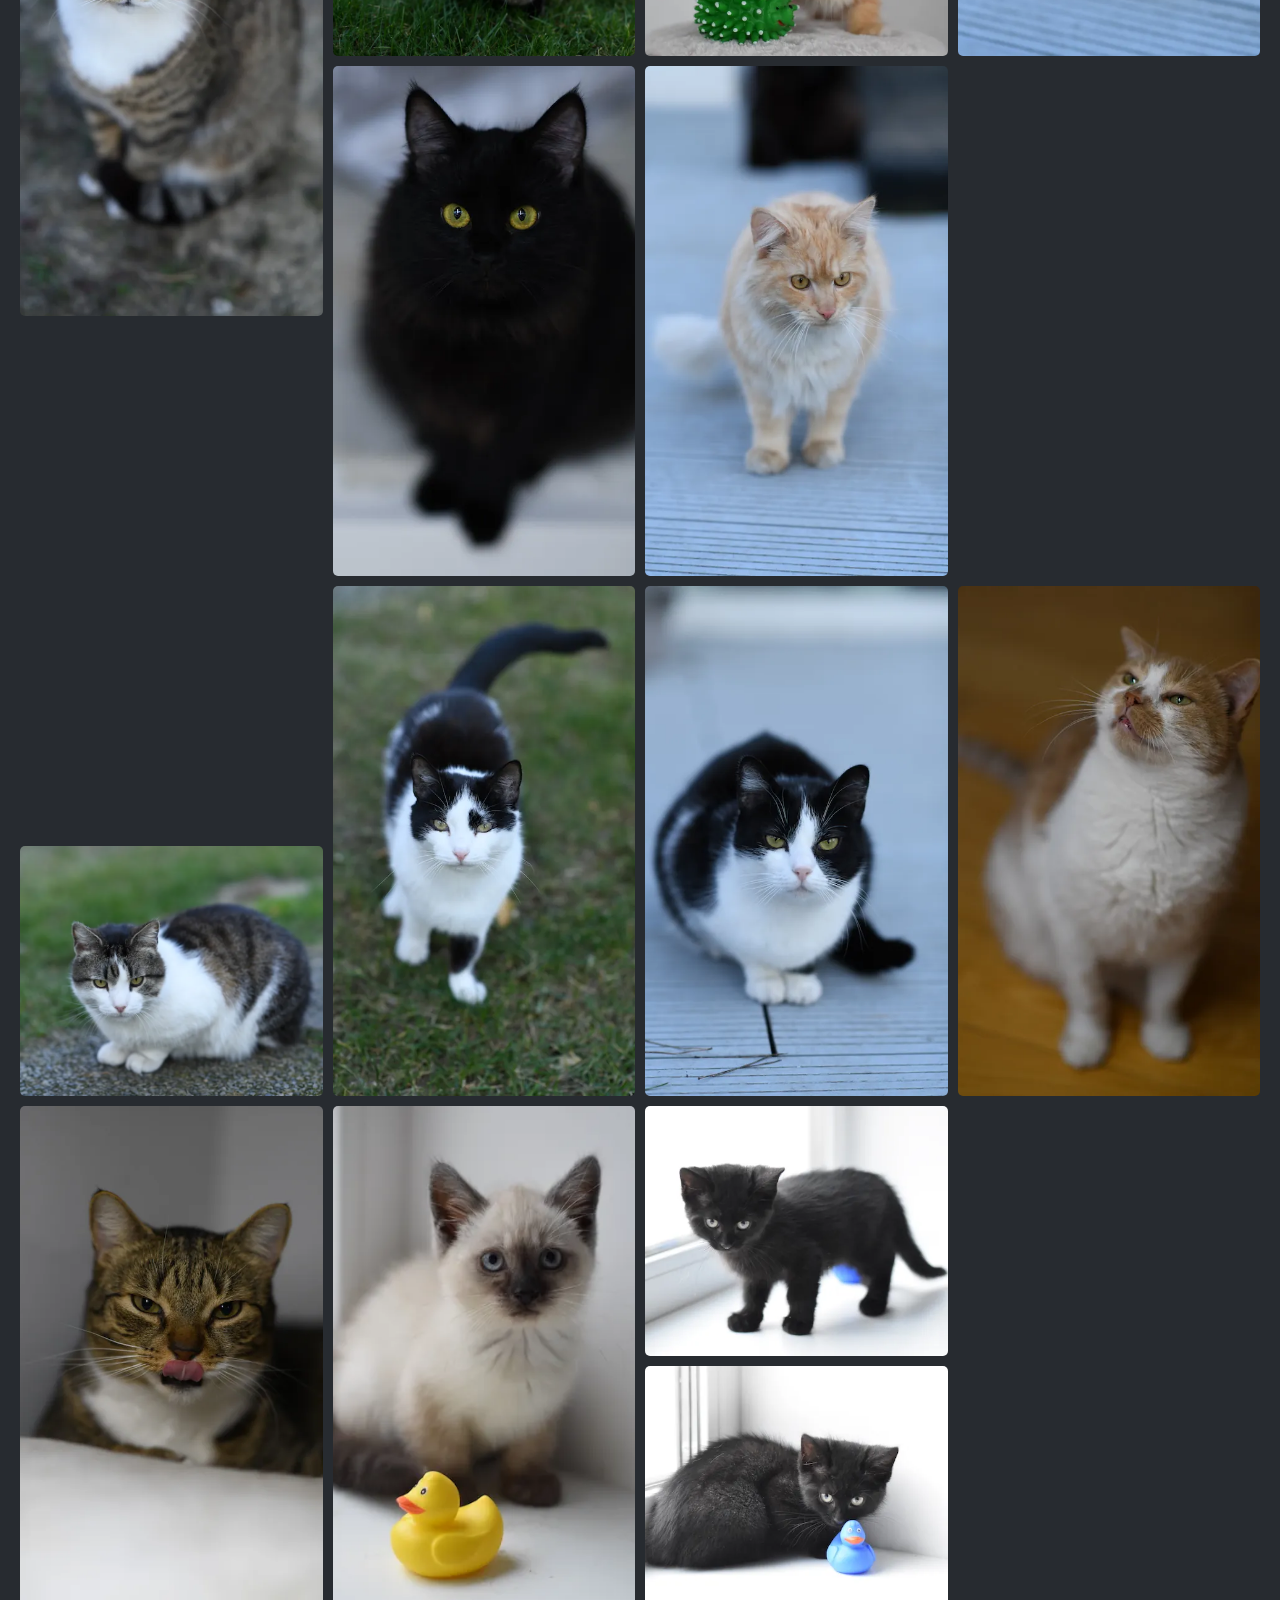
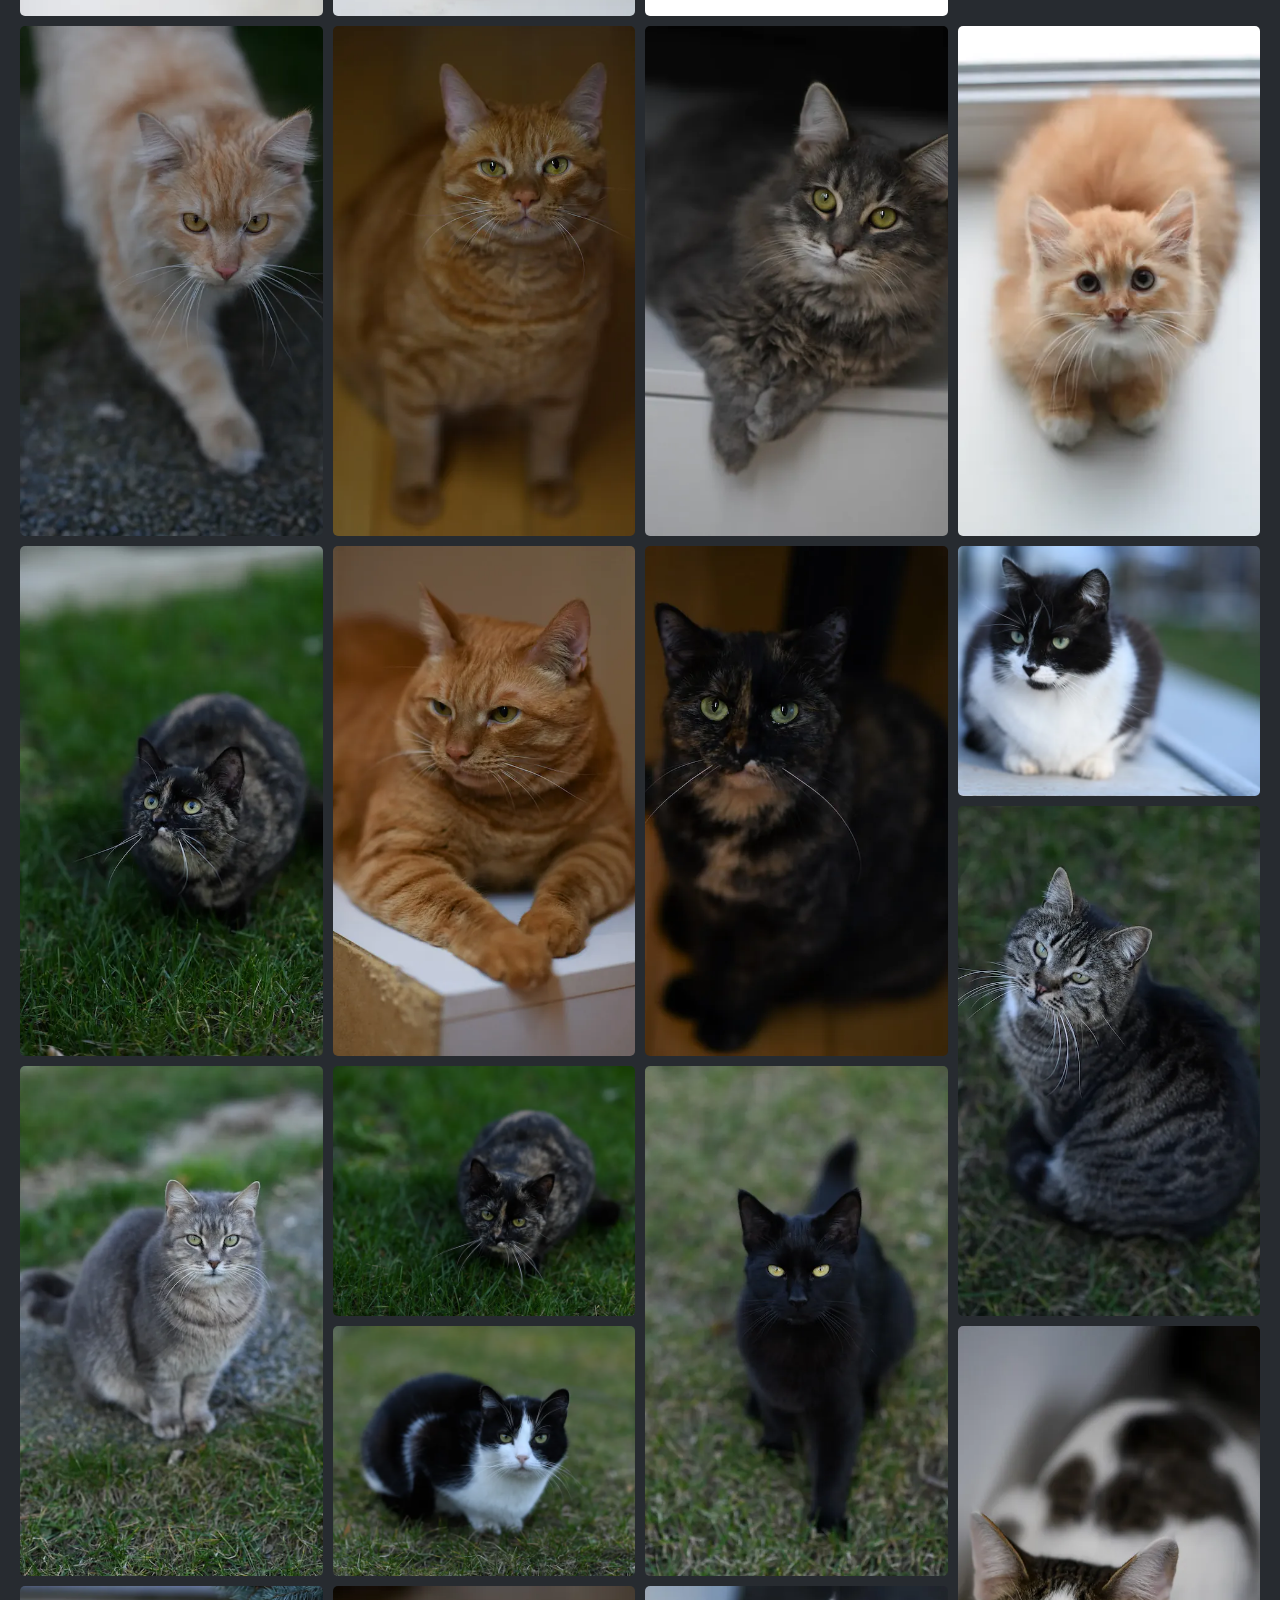
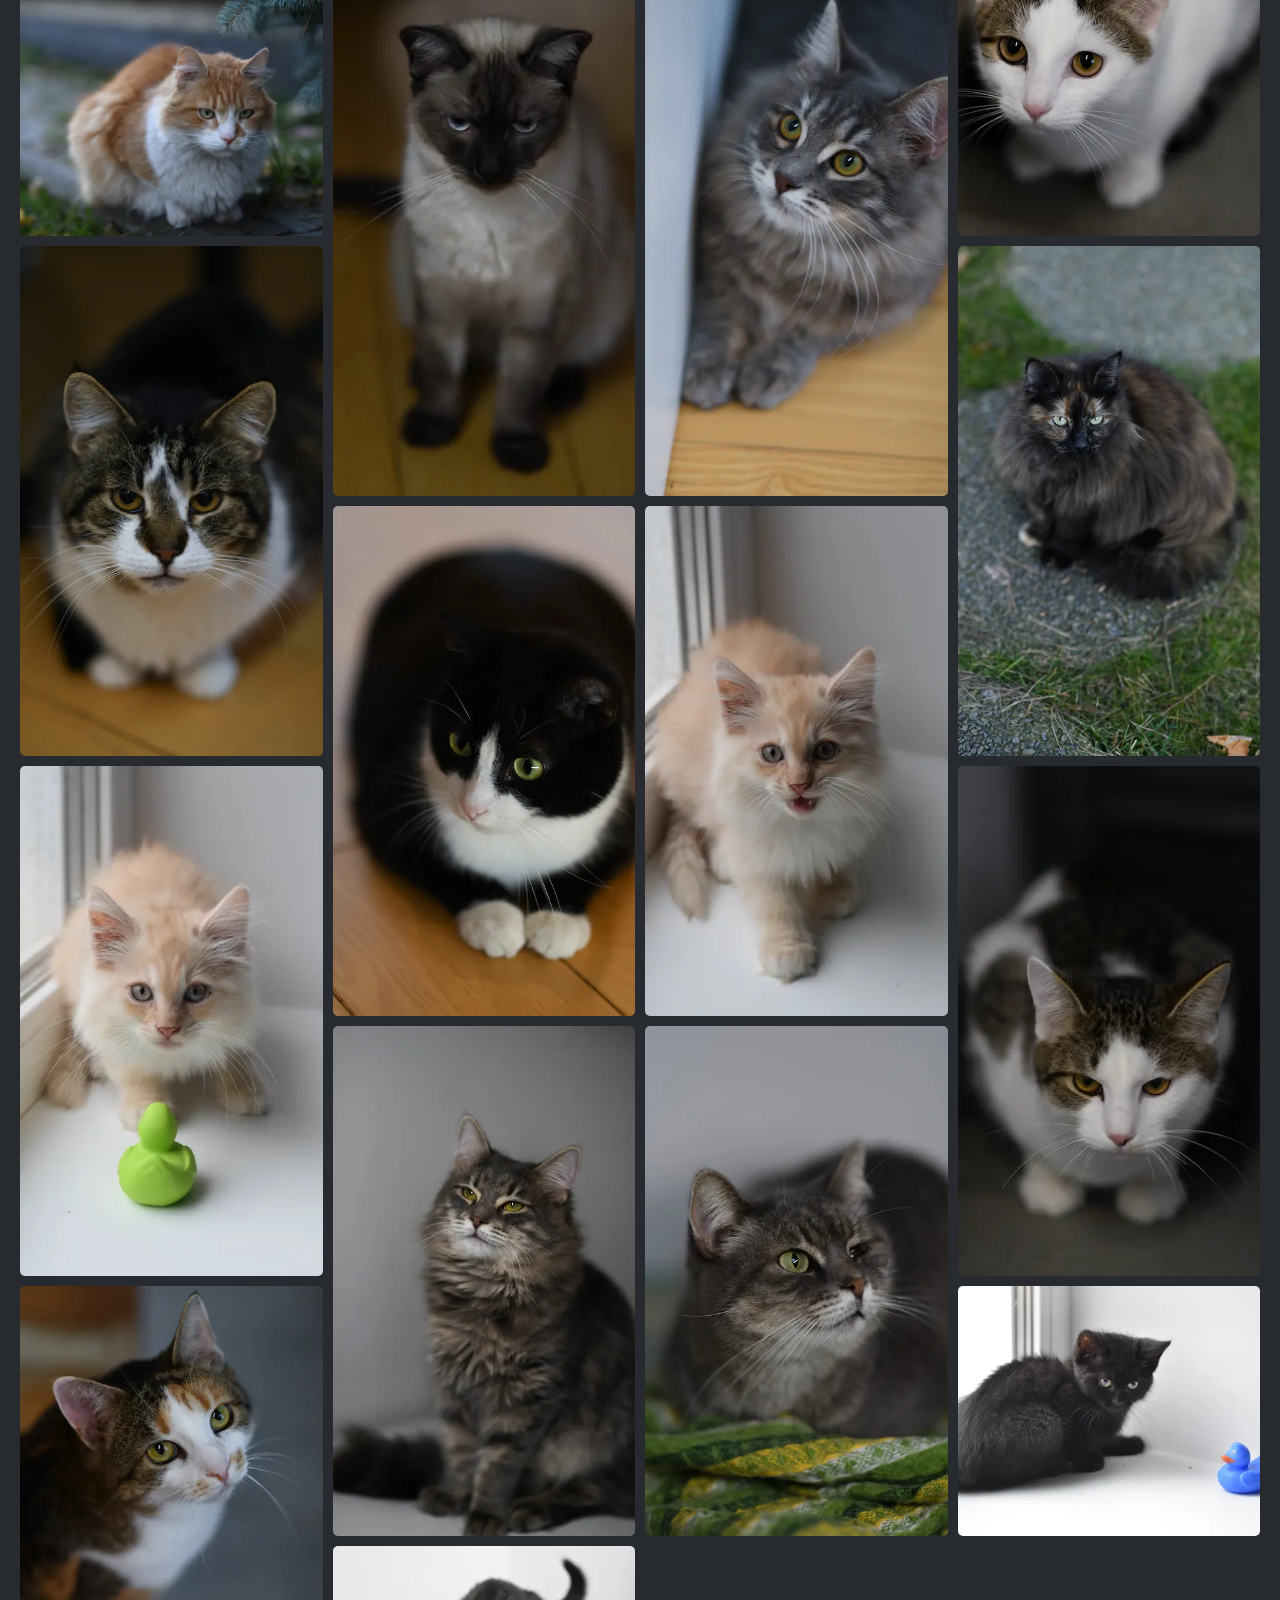
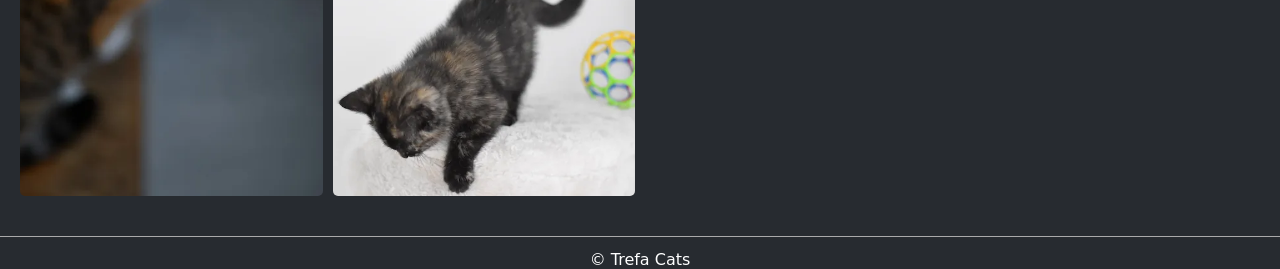
==== commit 34b91f40: "feat: paw favicons, hreflang, language switcher, WebSite JSON-LD, trailingSlash auto Co-Authored-By:" ====
--- a/index.html
+++ b/index.html
@@ -3,10 +3,15 @@
 <head>
     <meta charset="UTF-8">
     <meta name="viewport" content="width=device-width, initial-scale=1.0">
-    <link rel="icon" href="./faviconV2.png" type="image/png">
+    <link rel="icon" href="./favicon.ico" sizes="48x48">
+    <link rel="icon" href="./favicon.svg" type="image/svg+xml">
+    <link rel="apple-touch-icon" href="./apple-touch-icon.png">
     <title>Trefa Cats — rescued cats living with a family in Irpin, Ukraine</title>
     <meta name="description" content="Cats saved from the streets live with our family in a house in Irpin, Ukraine. See their photos and help us feed them: 1€ feeds one cat for a day.">
     <link rel="canonical" href="https://www.trefa.com.ua/">
+    <link rel="alternate" hreflang="en" href="https://www.trefa.com.ua/">
+    <link rel="alternate" hreflang="uk" href="https://www.trefa.com.ua/uk/">
+    <link rel="alternate" hreflang="x-default" href="https://www.trefa.com.ua/">
     <meta name="theme-color" content="#3a3f44">
     <meta property="og:type" content="website">
     <meta property="og:site_name" content="Trefa Cats">
@@ -18,8 +23,10 @@
     <meta property="og:image:height" content="630">
     <meta property="og:image:alt" content="Three rescued cats of the Trefa Cats shelter">
     <meta property="og:locale" content="en_US">
+    <meta property="og:locale:alternate" content="uk_UA">
     <meta name="twitter:card" content="summary_large_image">
     <script type="application/ld+json">{"@context":"https://schema.org","@type":"AnimalShelter","name":"Trefa Cats","alternateName":"Trefa Cats Shelter","url":"https://www.trefa.com.ua/","image":"https://www.trefa.com.ua/images/og.jpg","description":"Cats saved from the streets living with a family in a house in Irpin, Ukraine.","address":{"@type":"PostalAddress","addressLocality":"Irpin","addressCountry":"UA"},"sameAs":["https://www.youtube.com/@trefa9099","https://www.facebook.com/trefacats","https://www.instagram.com/trefa_catsshelter/"]}</script>
+    <script type="application/ld+json">{"@context":"https://schema.org","@type":"WebSite","name":"Trefa Cats","url":"https://www.trefa.com.ua/"}</script>
     <link href="./css/reset.css" rel="stylesheet">
     <link href="./css/style.css" rel="stylesheet">
 </head>
@@ -45,6 +52,9 @@
                         </li>
                         <li class="menu__item">
                           <a class="menu__link" href="./support">Support Us</a>
+                        </li>
+                        <li class="menu__item">
+                          <a class="menu__link" href="./uk/" lang="uk" hreflang="uk">Українська</a>
                         </li>
                     </ul>
                 </nav>
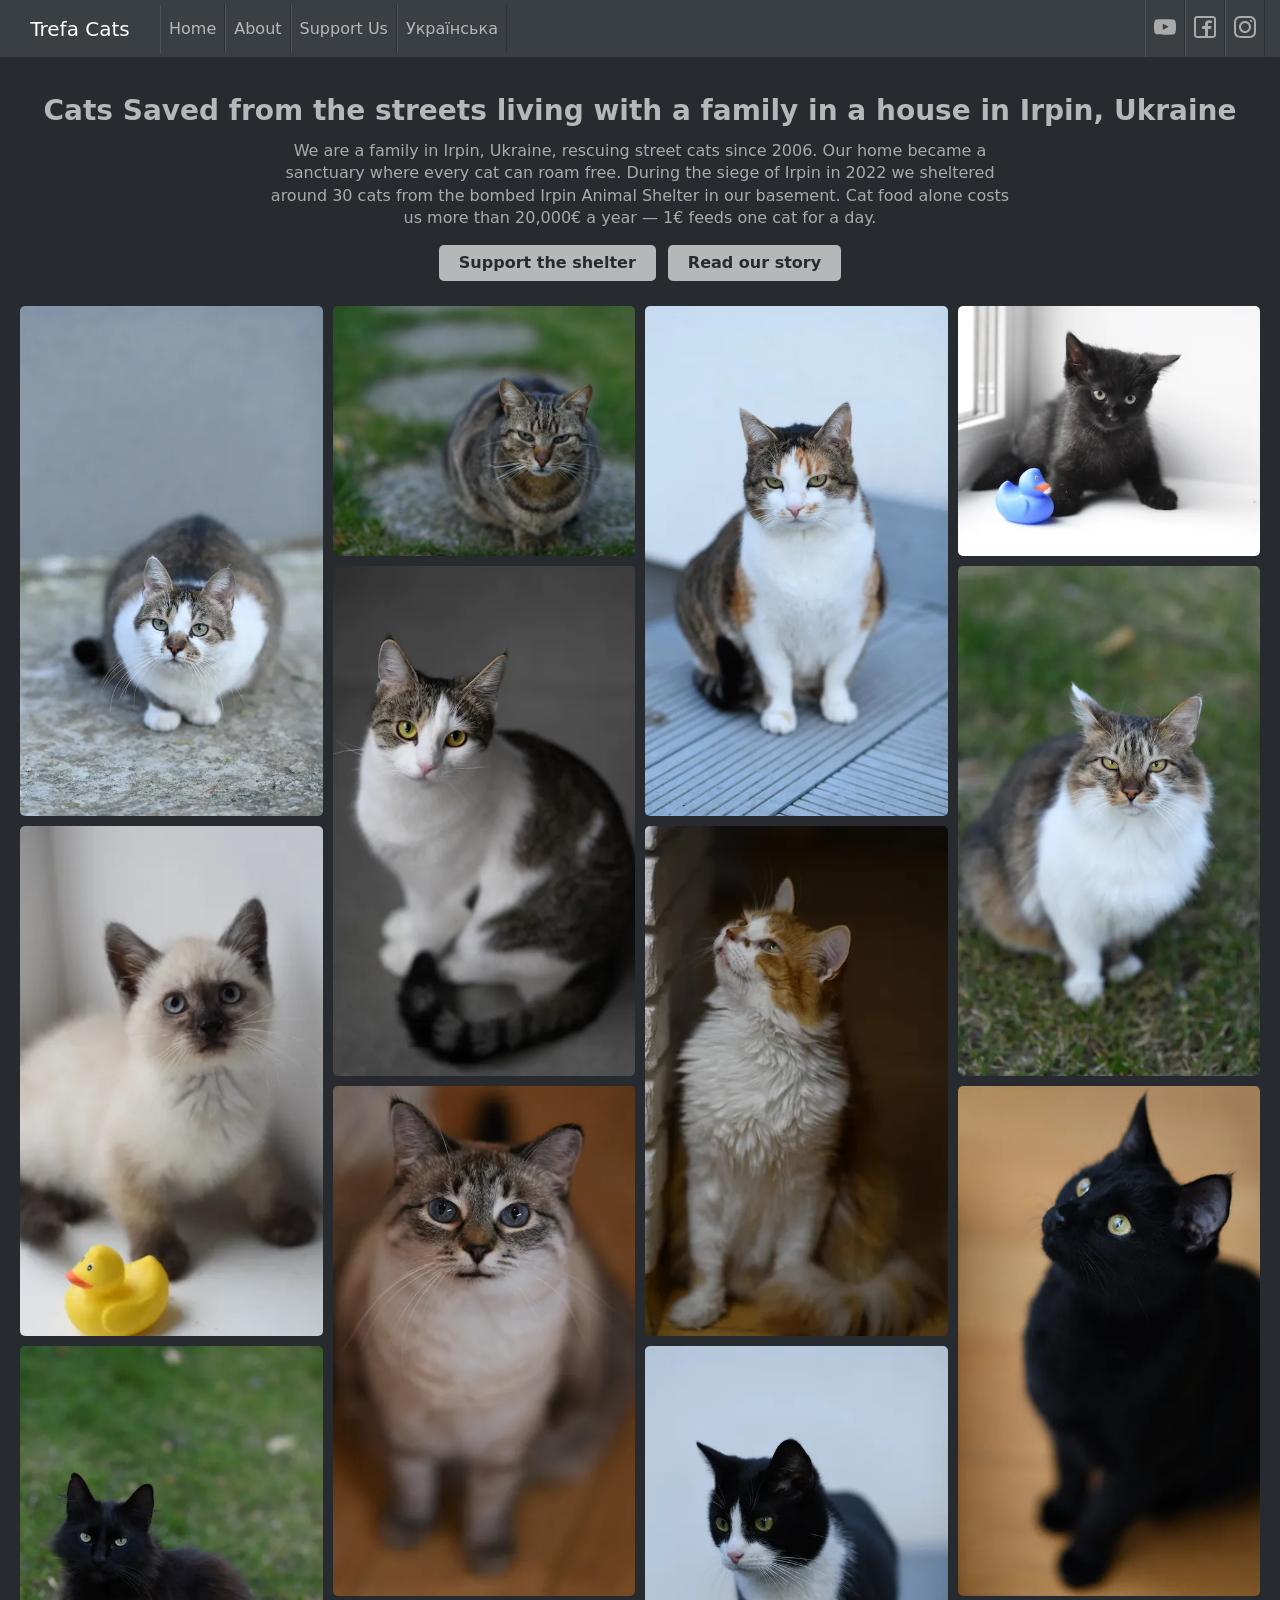
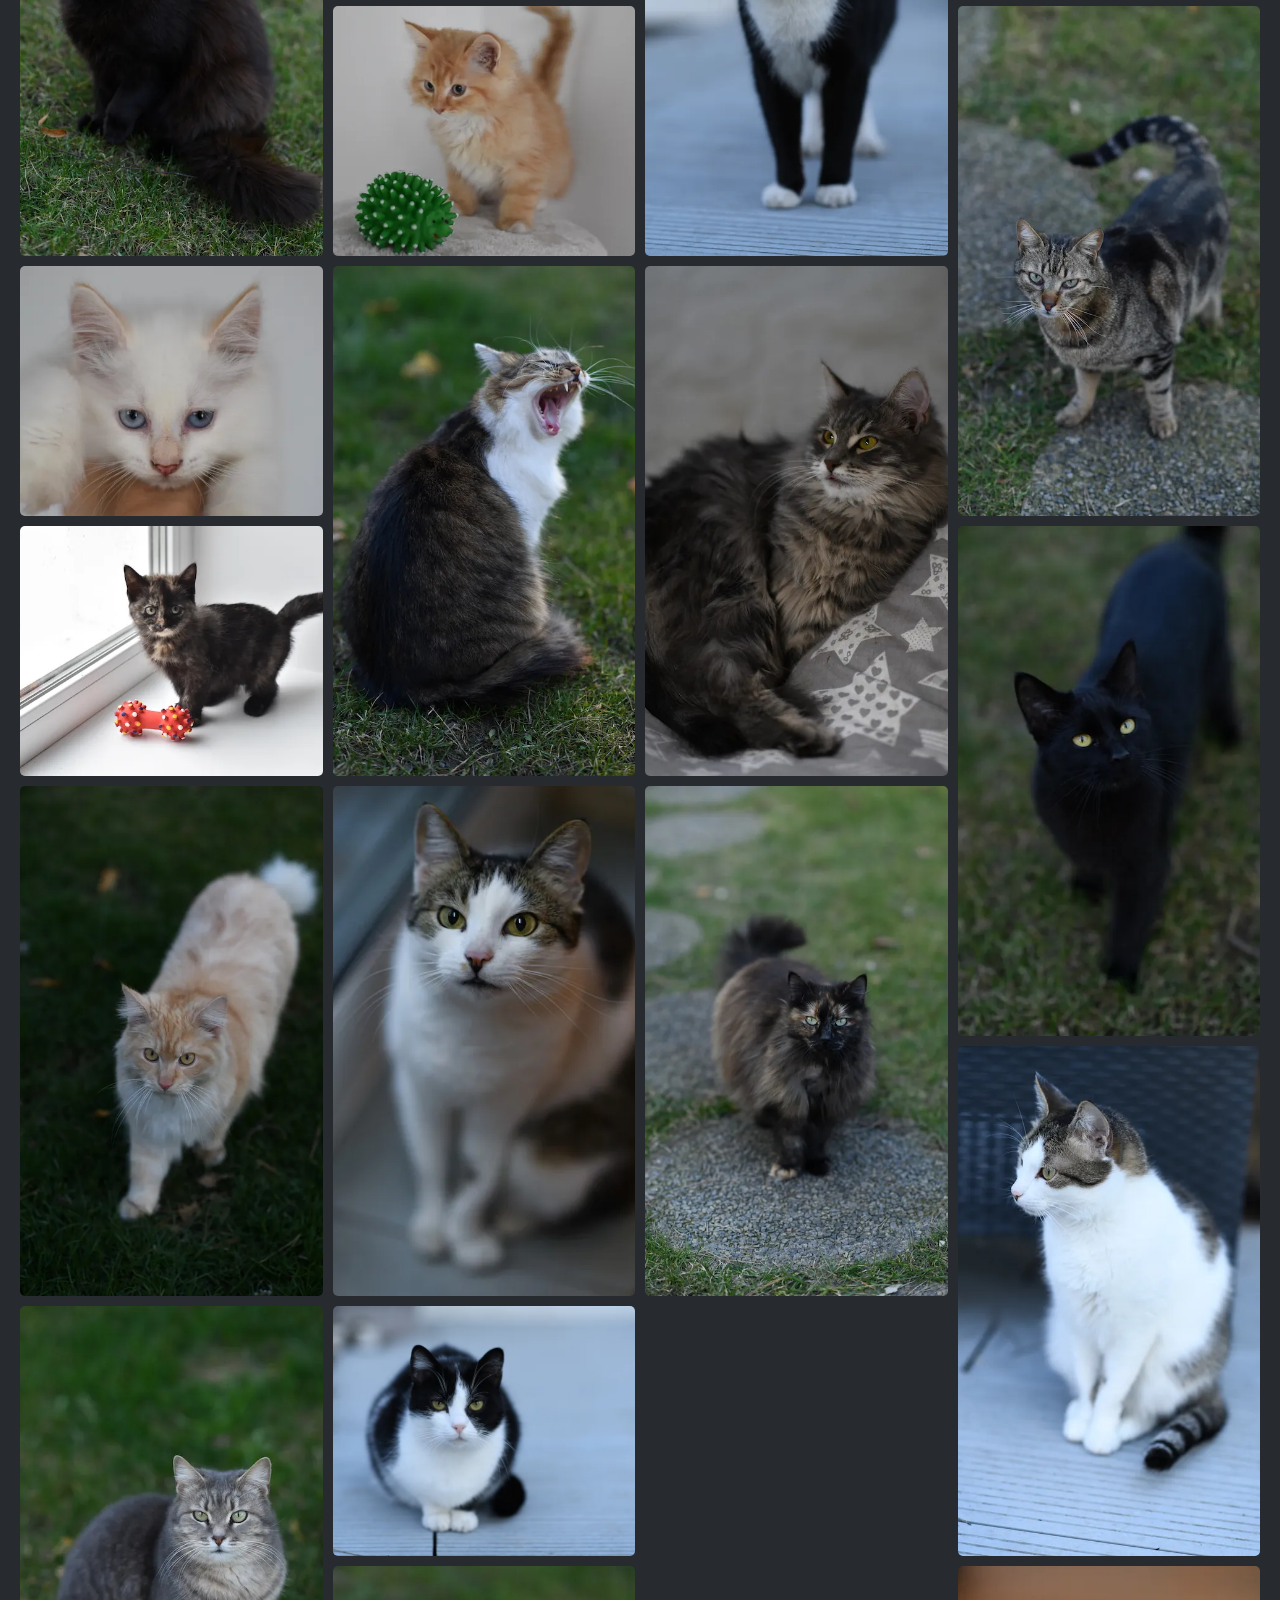
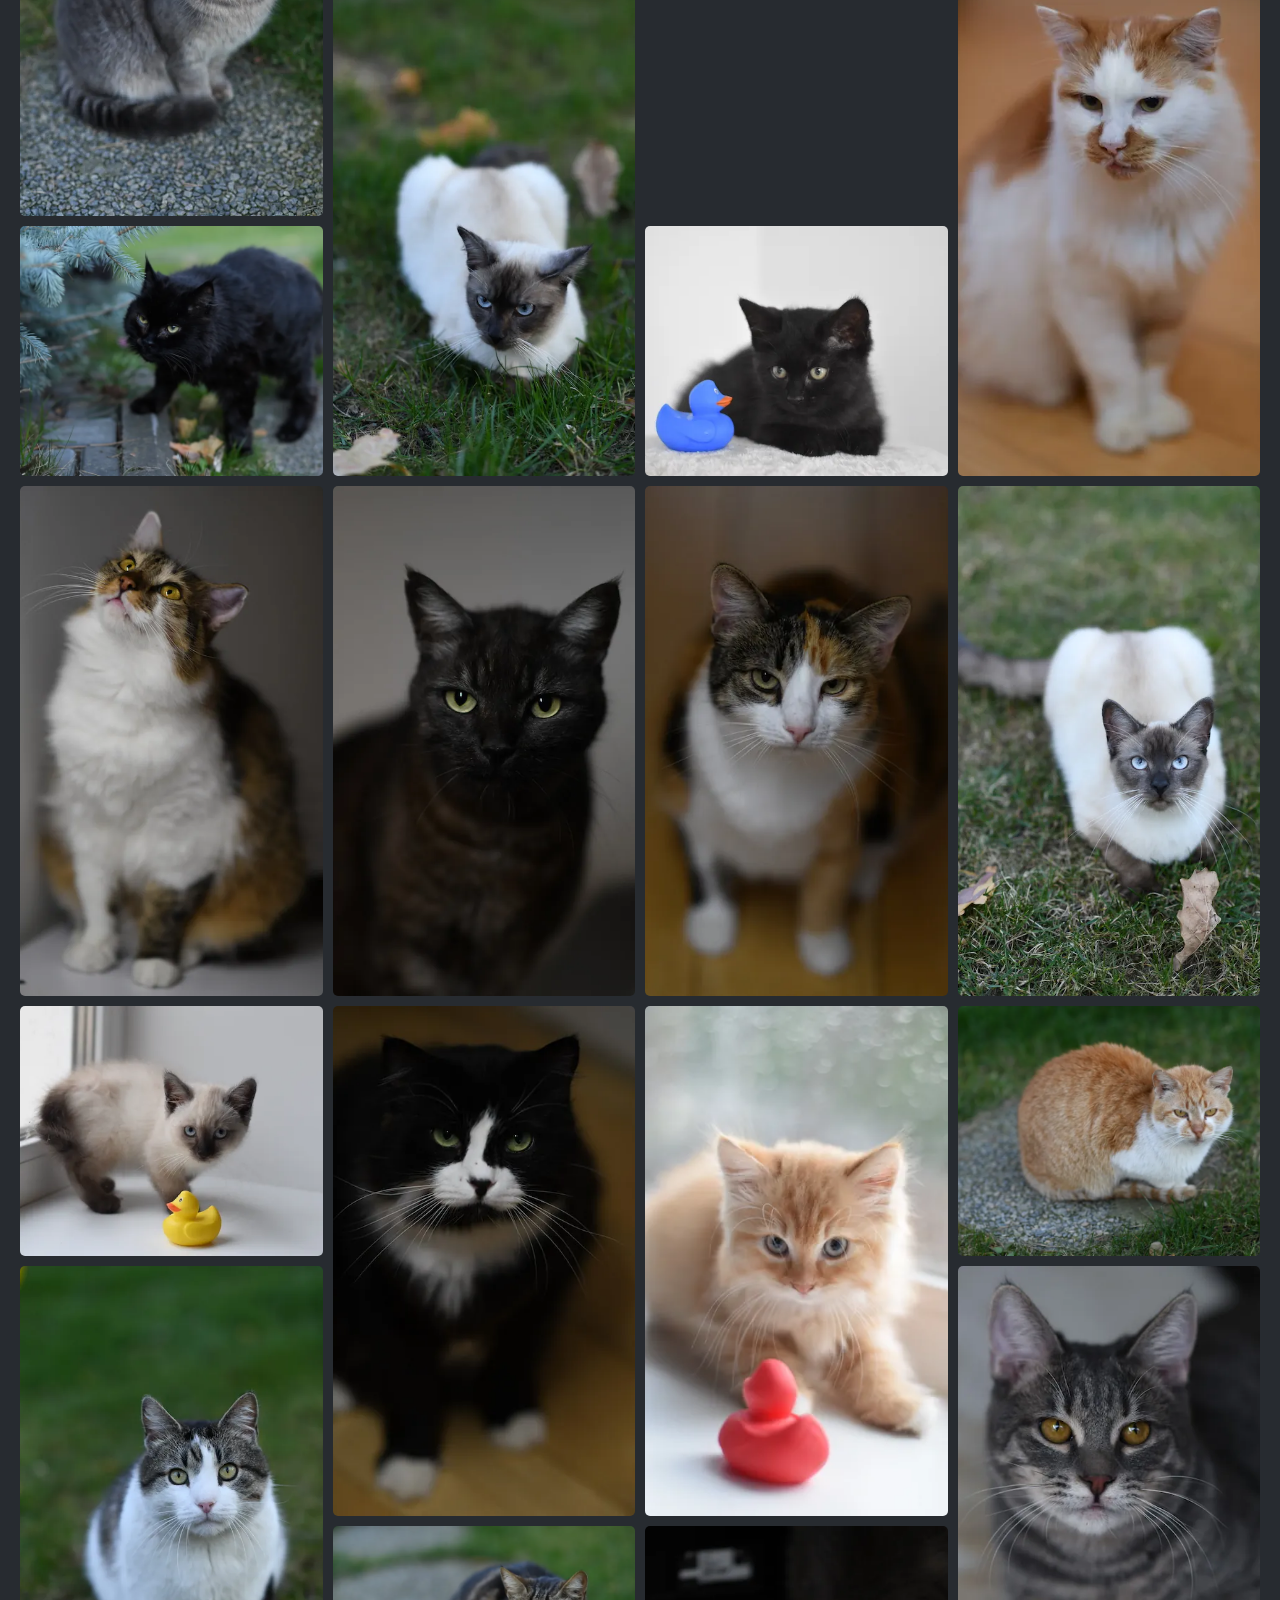
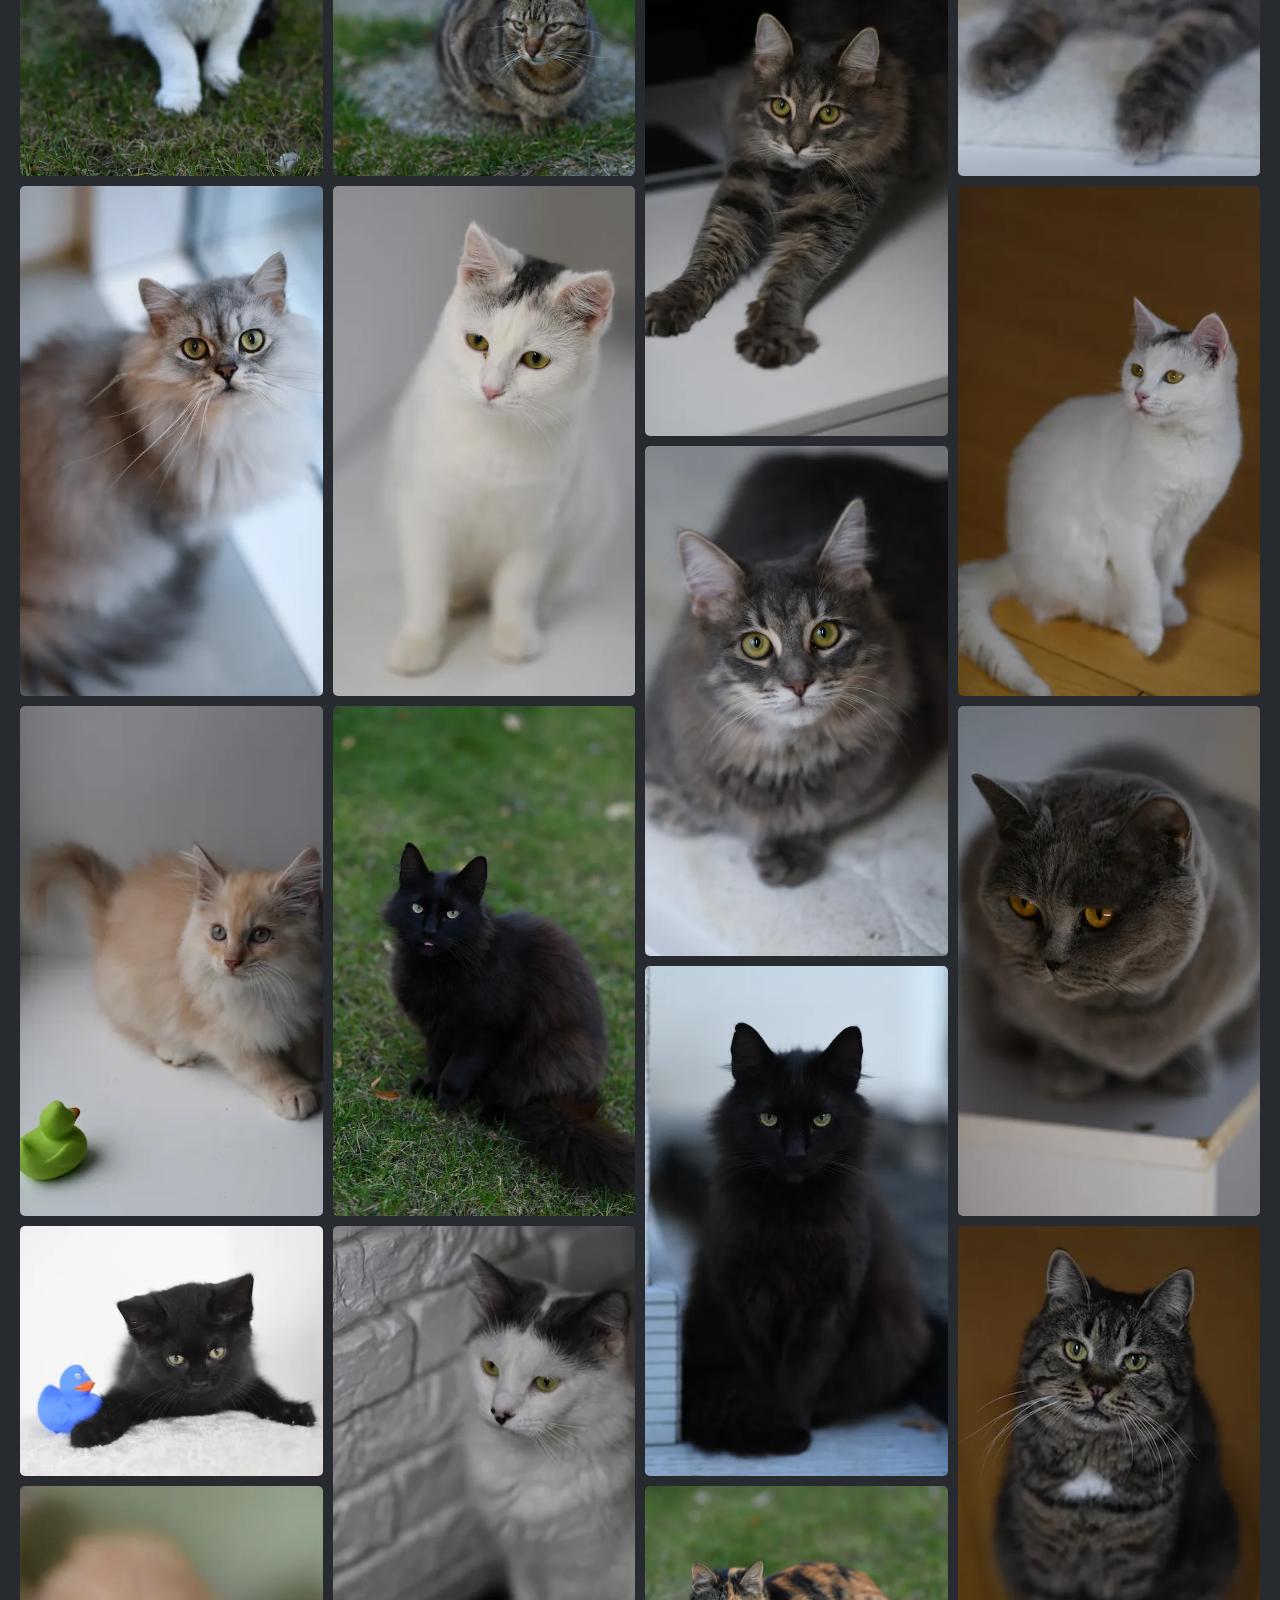
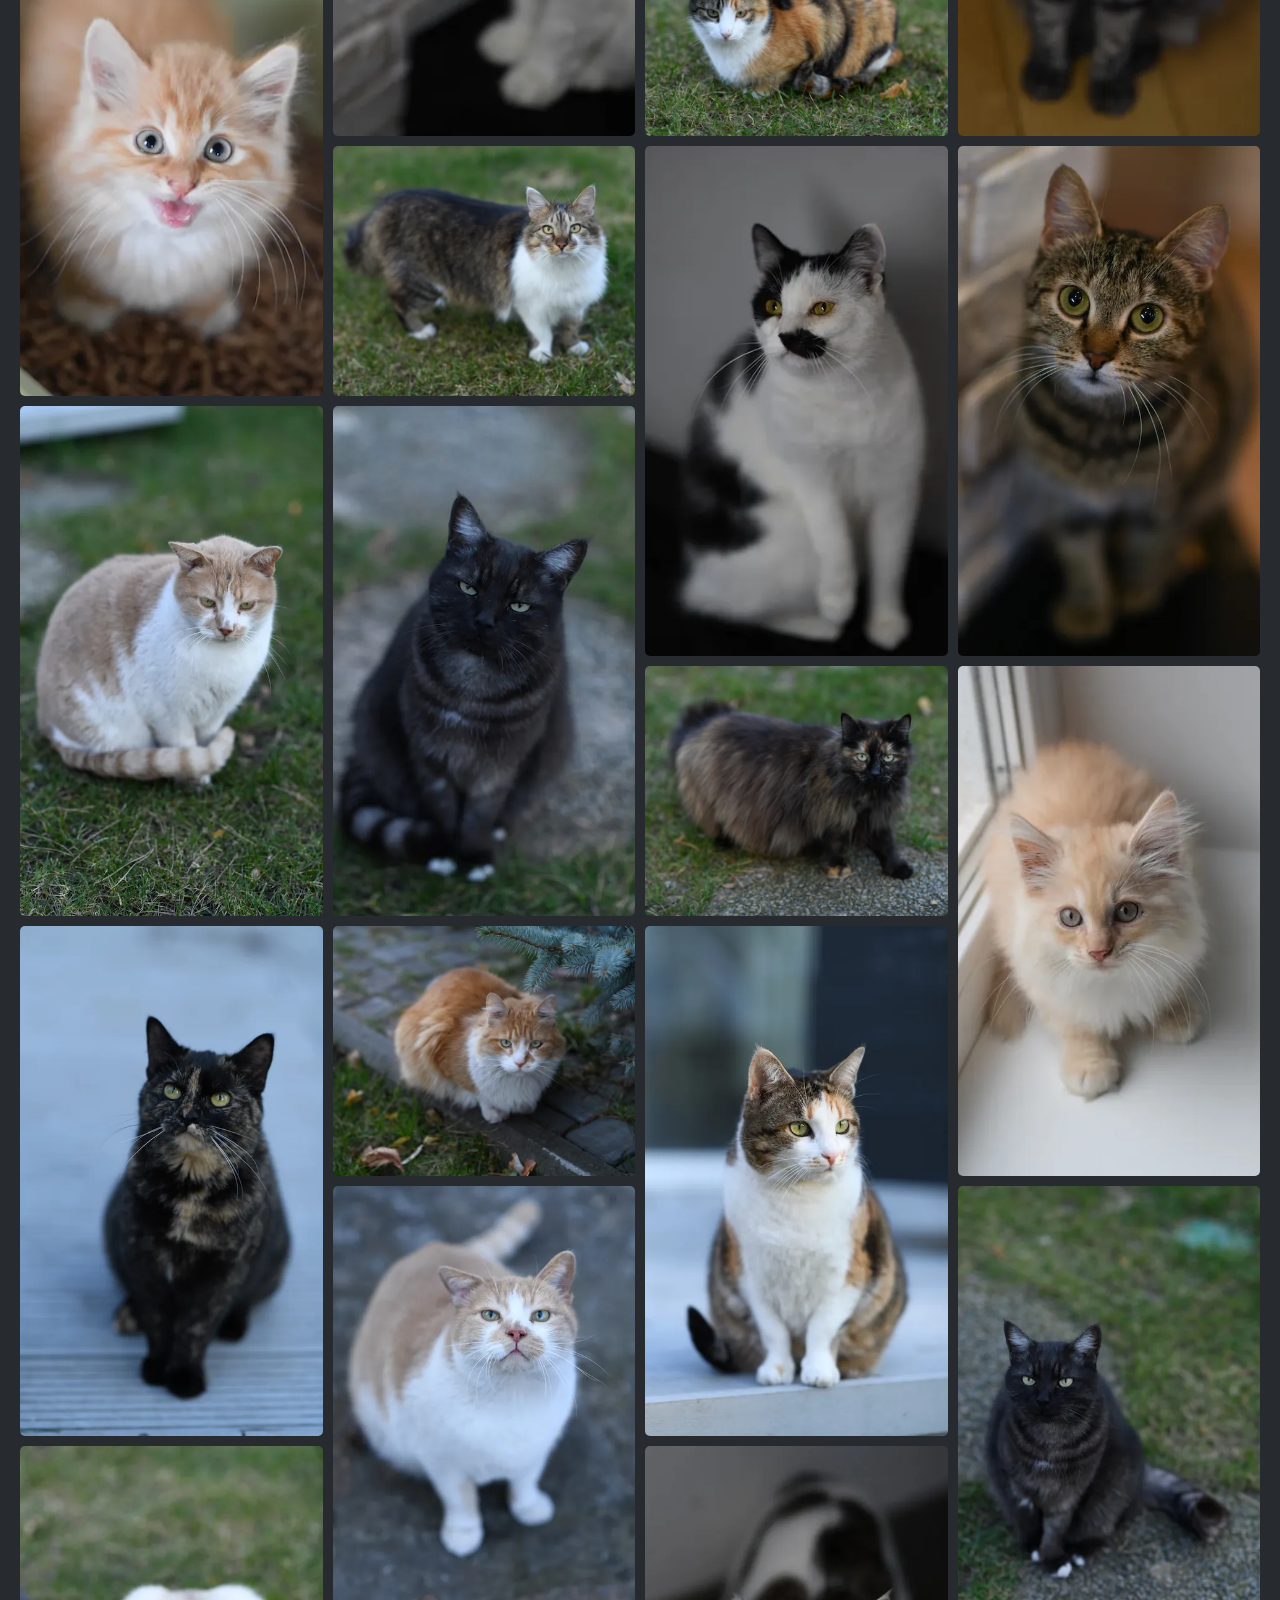
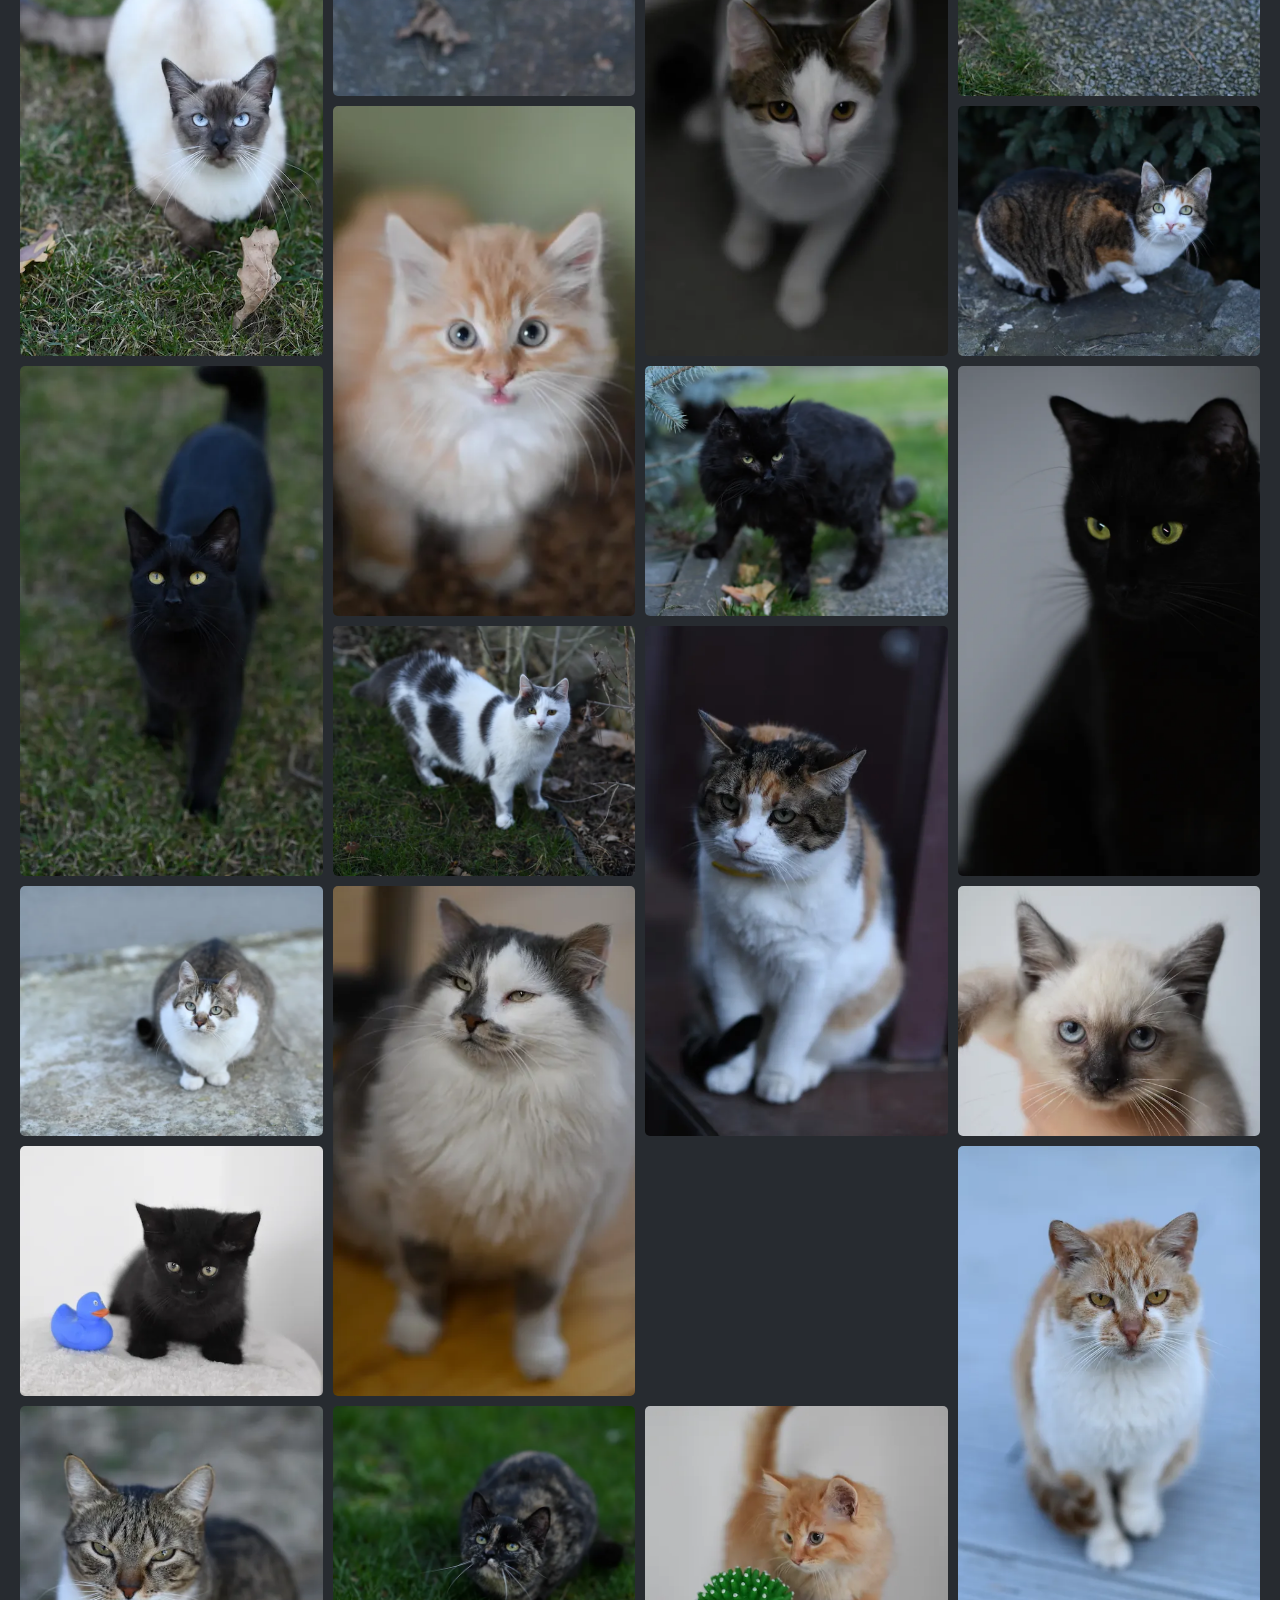
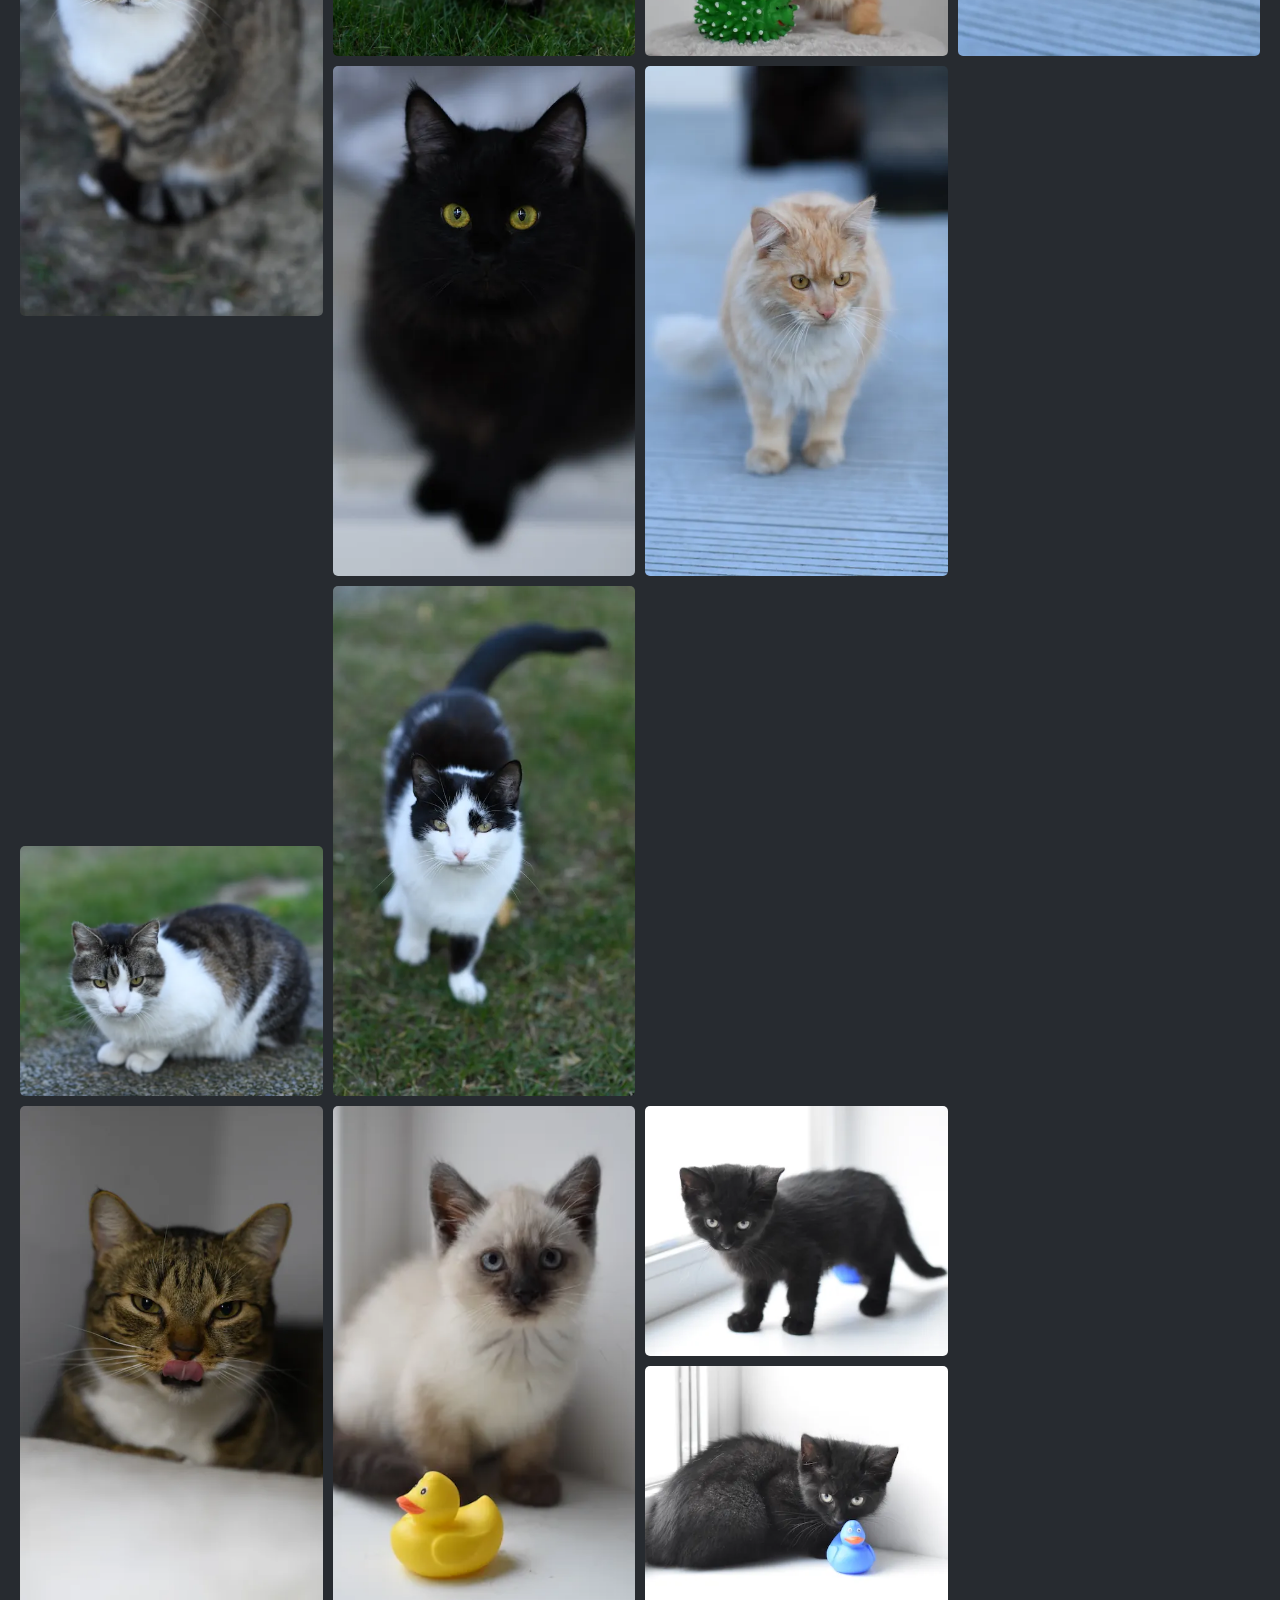
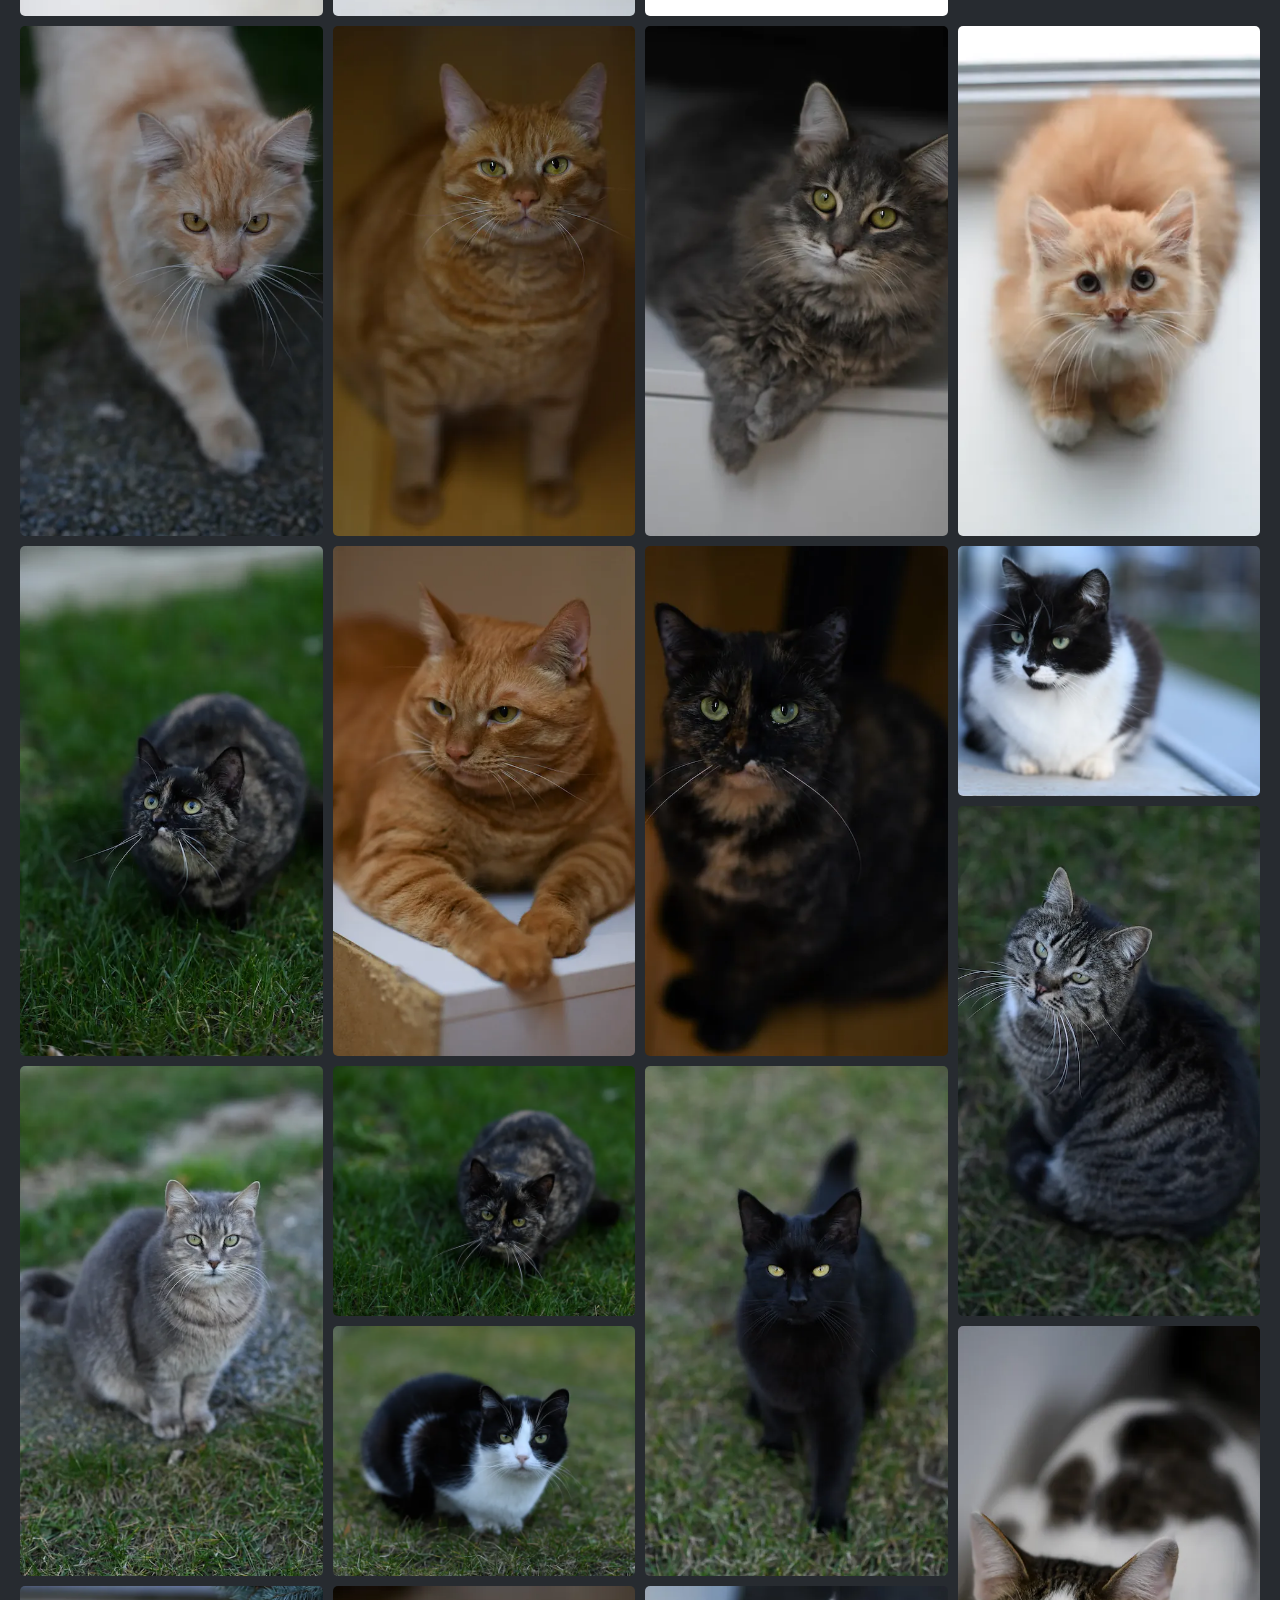
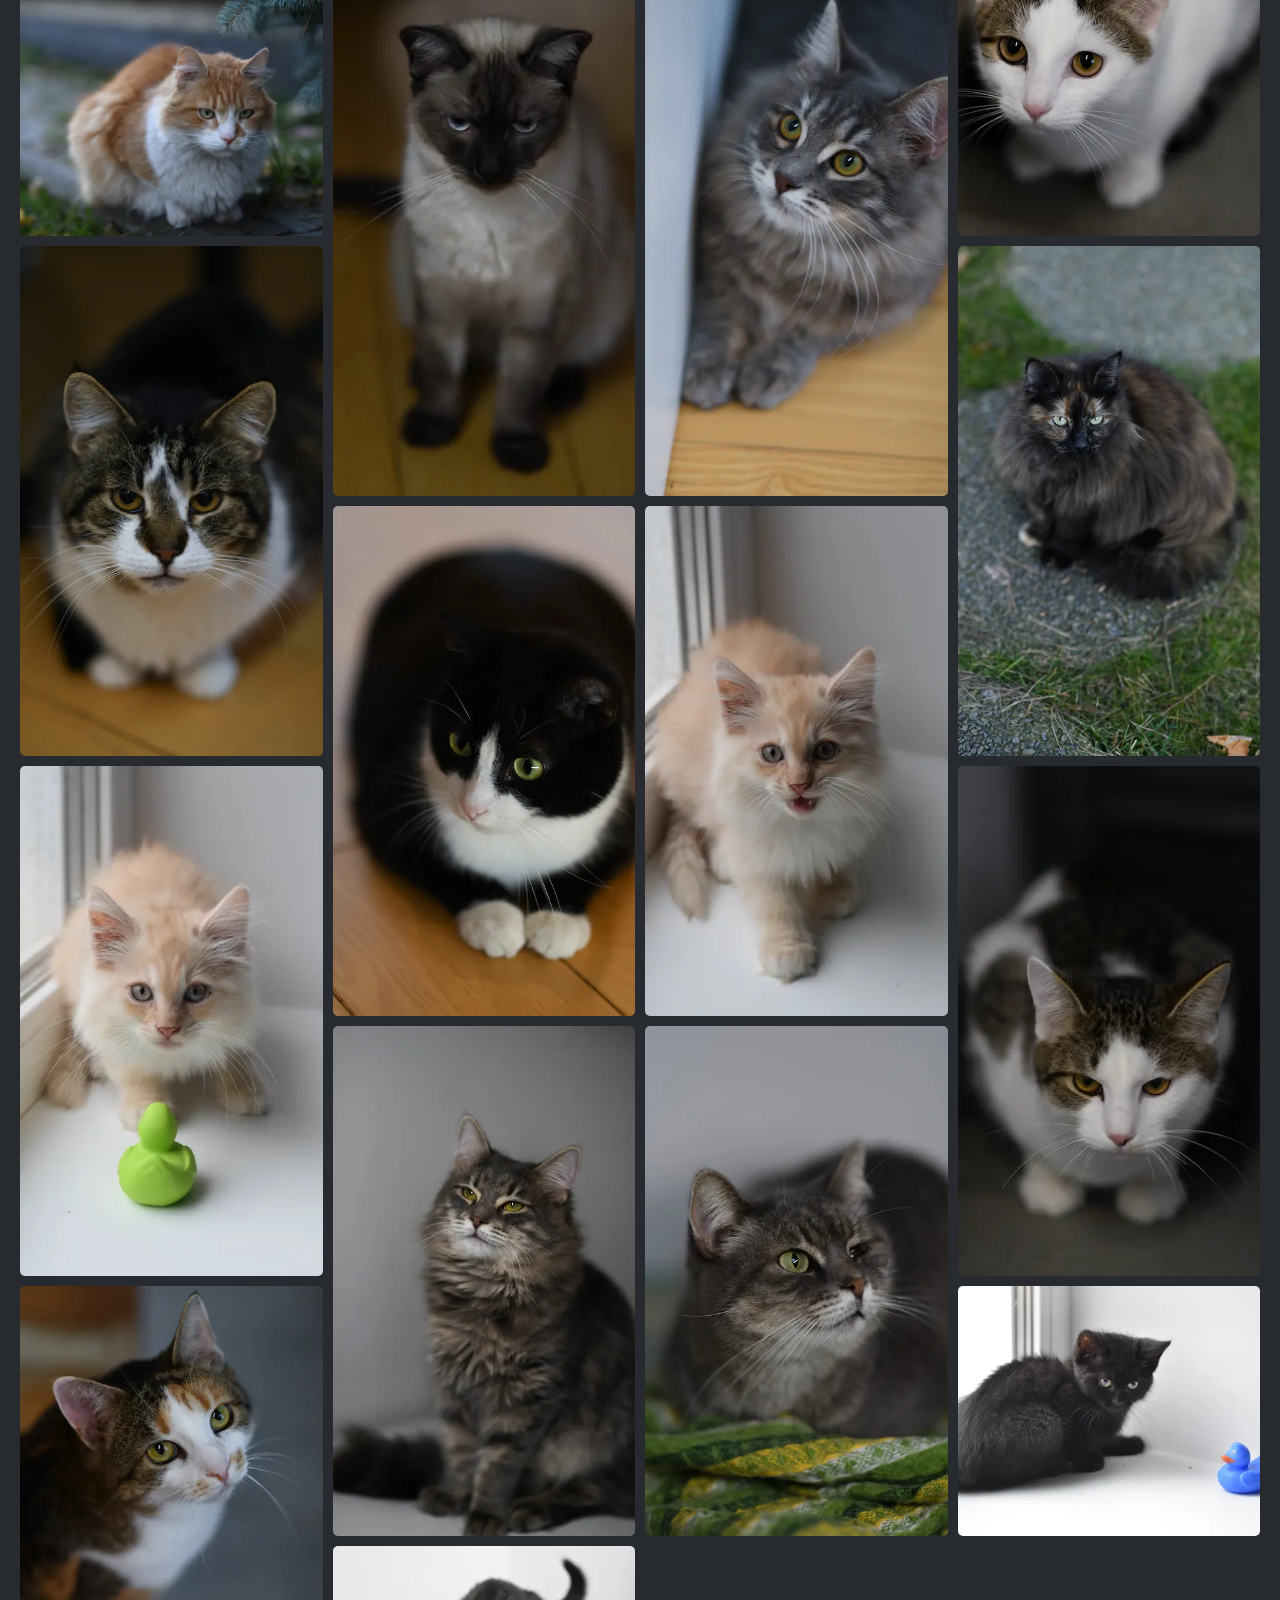
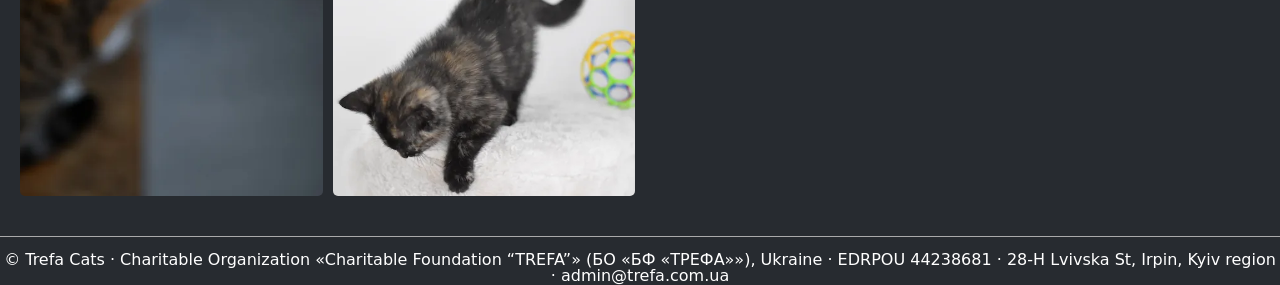
==== commit 8731e26a: "#4 feat: реквизиты фонда (БО «БФ «ТРЕФА»», ЄДРПОУ 44238681) в подвале и блок «Наш фонд» на About (EN" ====
--- a/index.html
+++ b/index.html
@@ -469,7 +469,7 @@
     </main>
     <dialog class="lightbox"><form method="dialog"><button aria-label="Close">×</button></form><img alt=""></dialog>
     <footer class="footer">
-        <p class="footer__text">© Trefa Cats</p>
+        <p class="footer__text">© Trefa Cats · Charitable Organization «Charitable Foundation “TREFA”» (БО «БФ «ТРЕФА»»), Ukraine · EDRPOU 44238681 · 28-H Lvivska St, Irpin, Kyiv region · <a href="mailto:admin@trefa.com.ua">admin@trefa.com.ua</a></p>
     </footer>
     <script src="./js/main.js"></script>
 </body>
--- a/css/style.css
+++ b/css/style.css
@@ -367,6 +367,7 @@
 .grid-wrapper a{cursor:zoom-in}
 .copy{margin-left:8px;padding:4px 10px;border:1px solid #aaa;border-radius:4px;color:#fff;cursor:pointer}
 .cards-number span,.crypto-number span{user-select:all;overflow-wrap:anywhere;display:inline-block;max-width:100%}
+@media(max-width:399px){.crypto-number span{max-width:22ch}}
 @media(min-width:769px){.strip{grid-auto-flow:row;grid-template-columns:repeat(auto-fill,minmax(260px,1fr));overflow:visible}}
 
 @media(max-width: 1024px) {
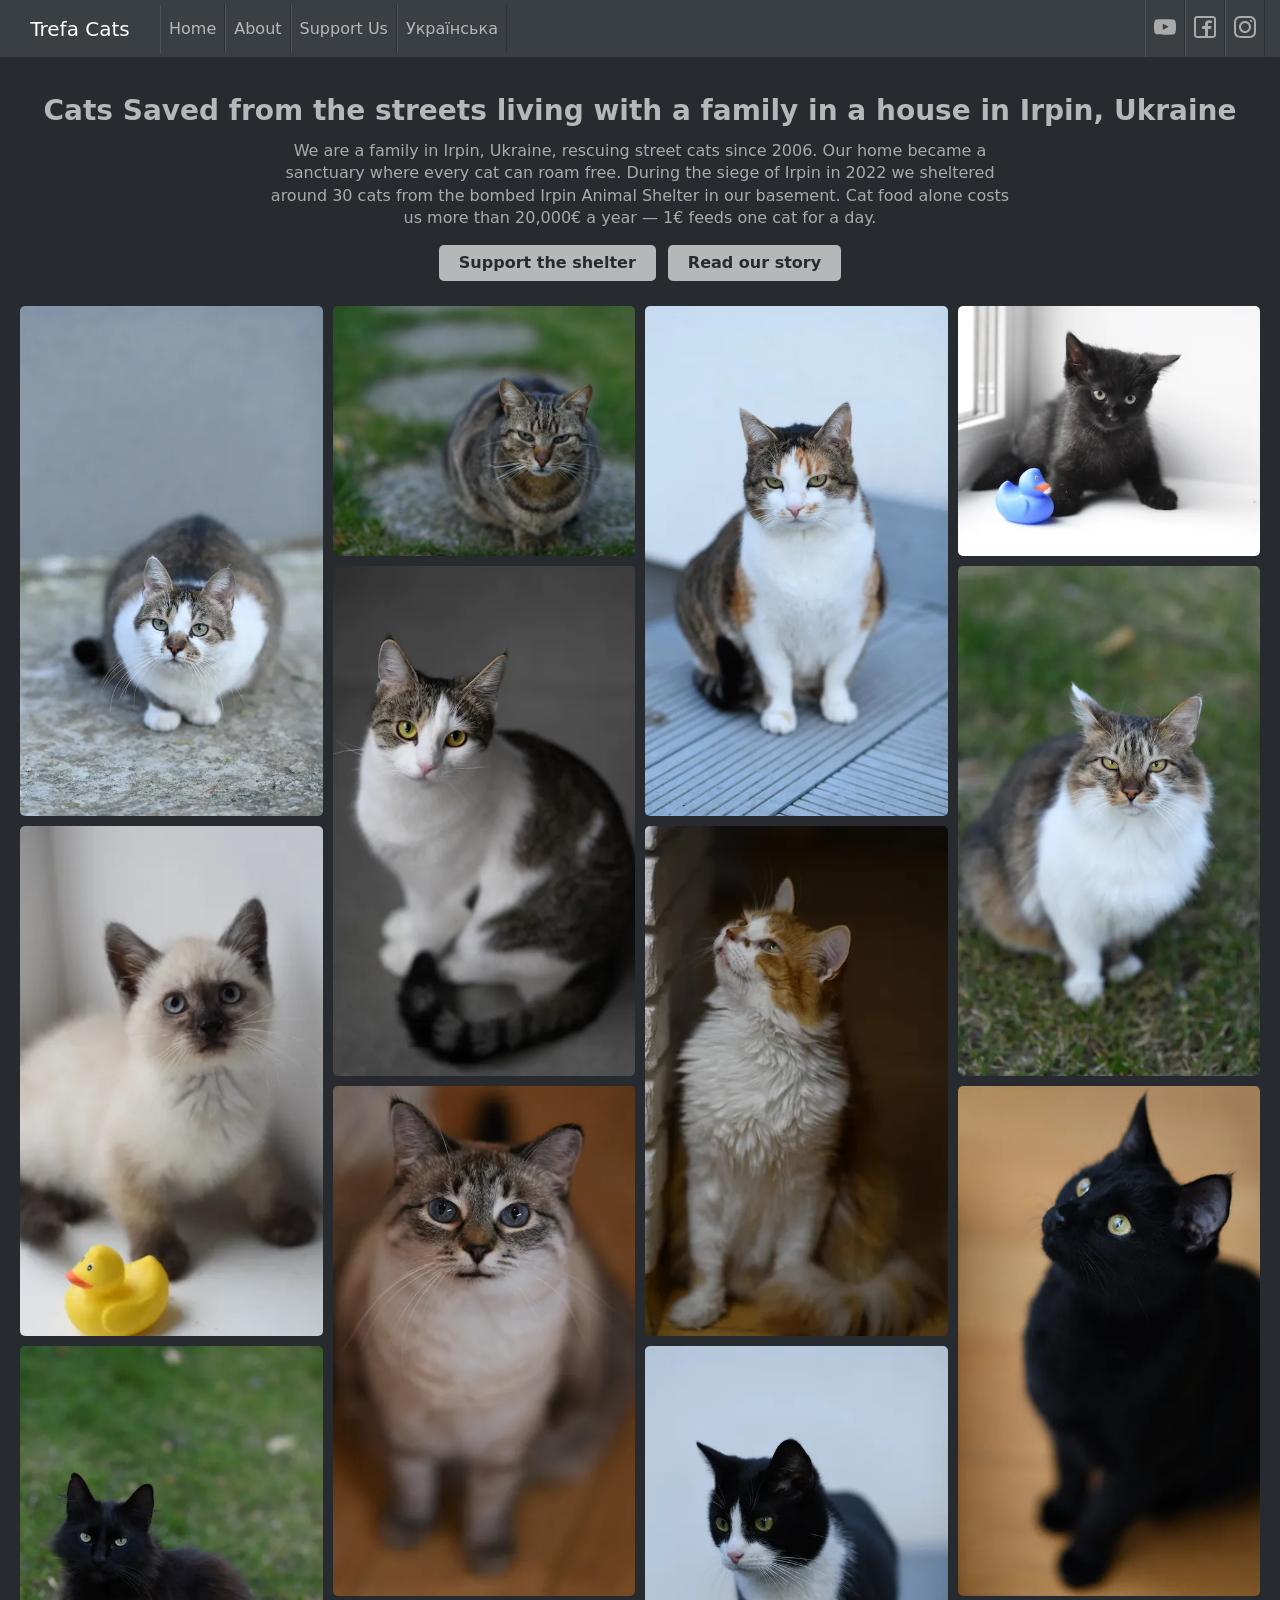
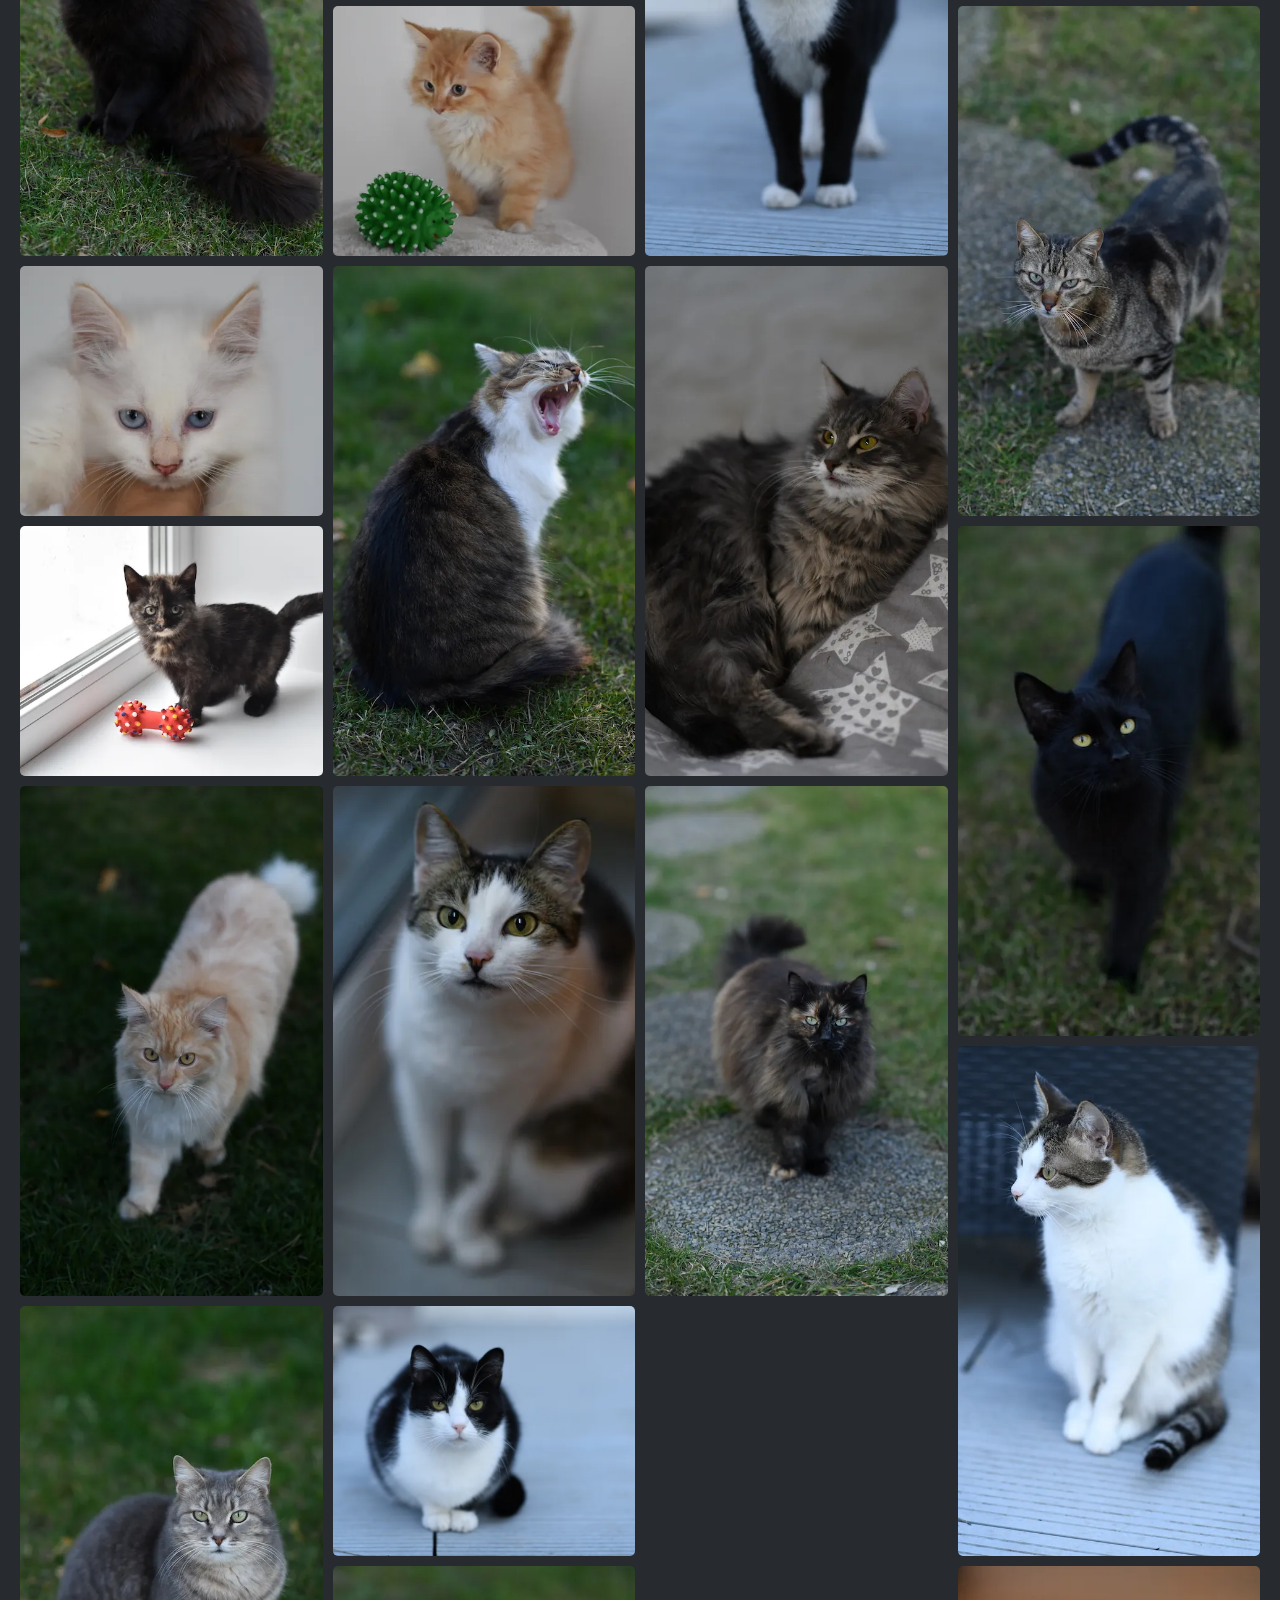
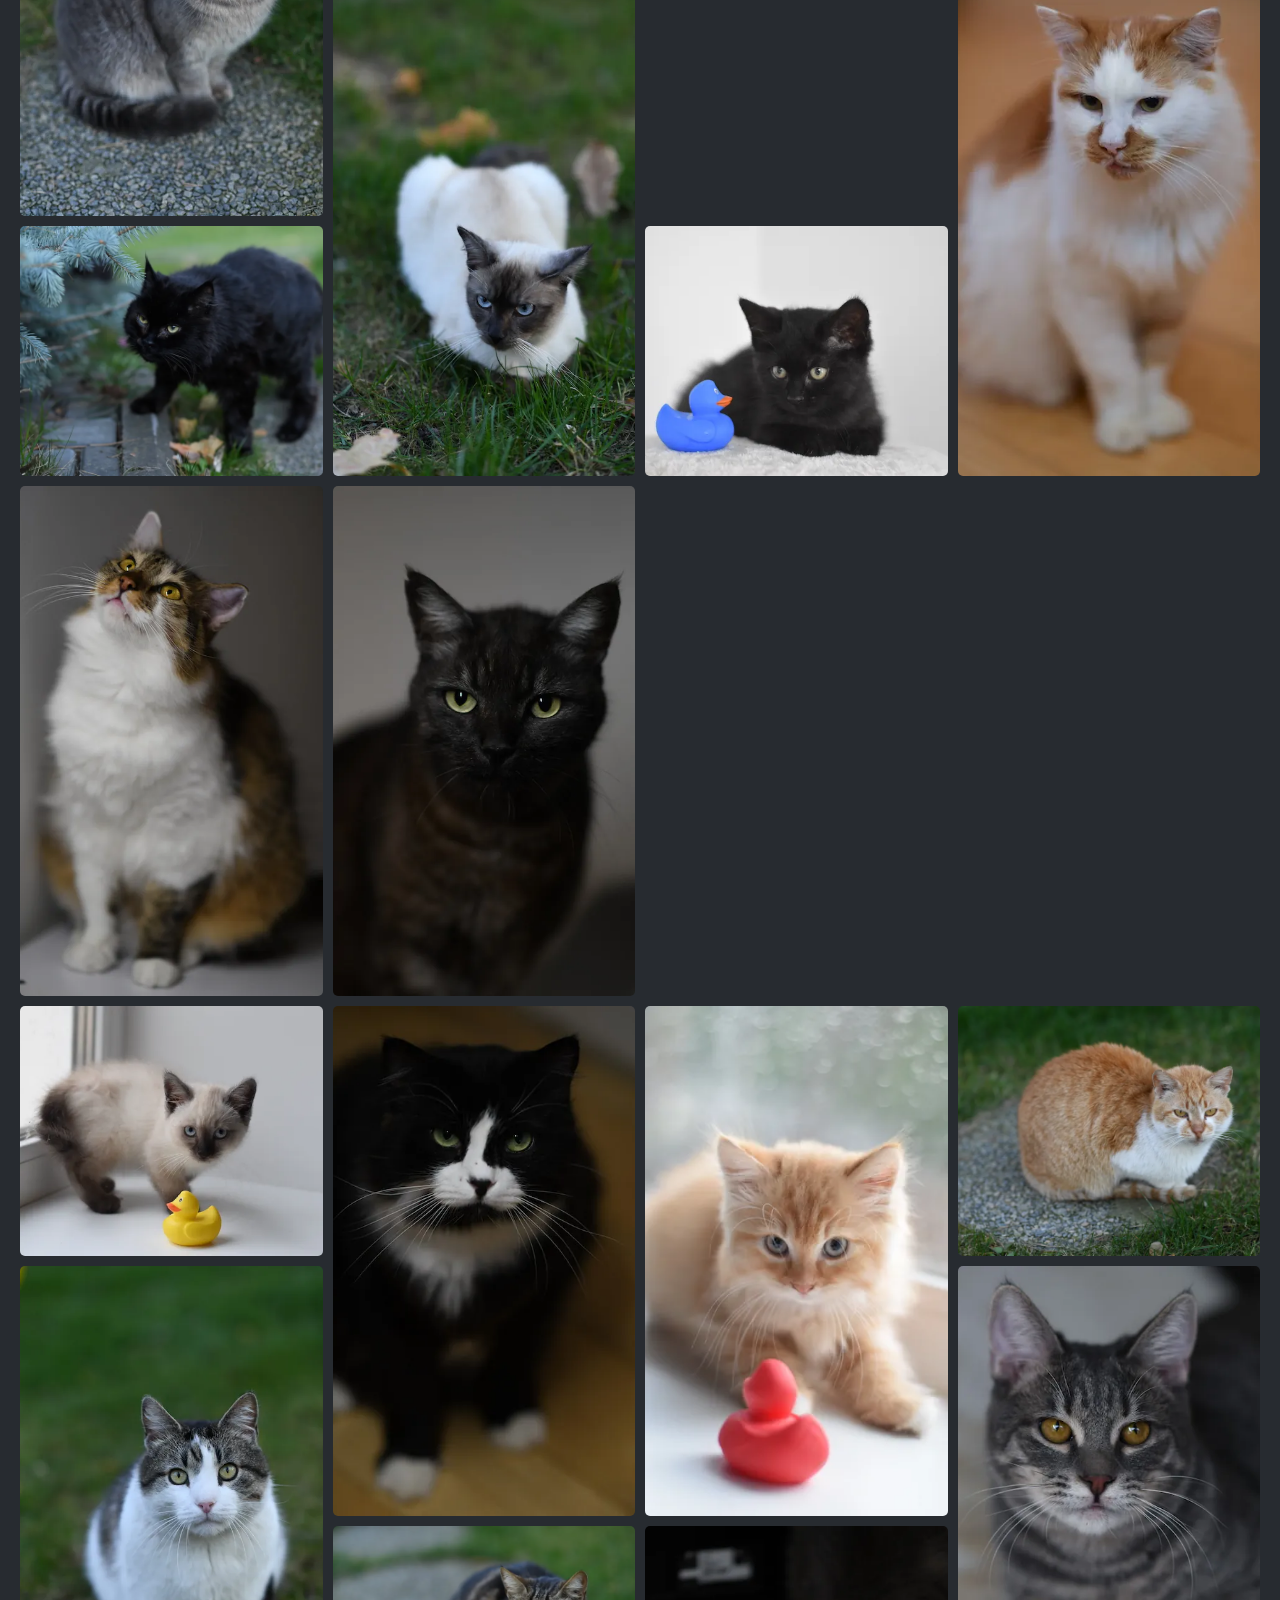
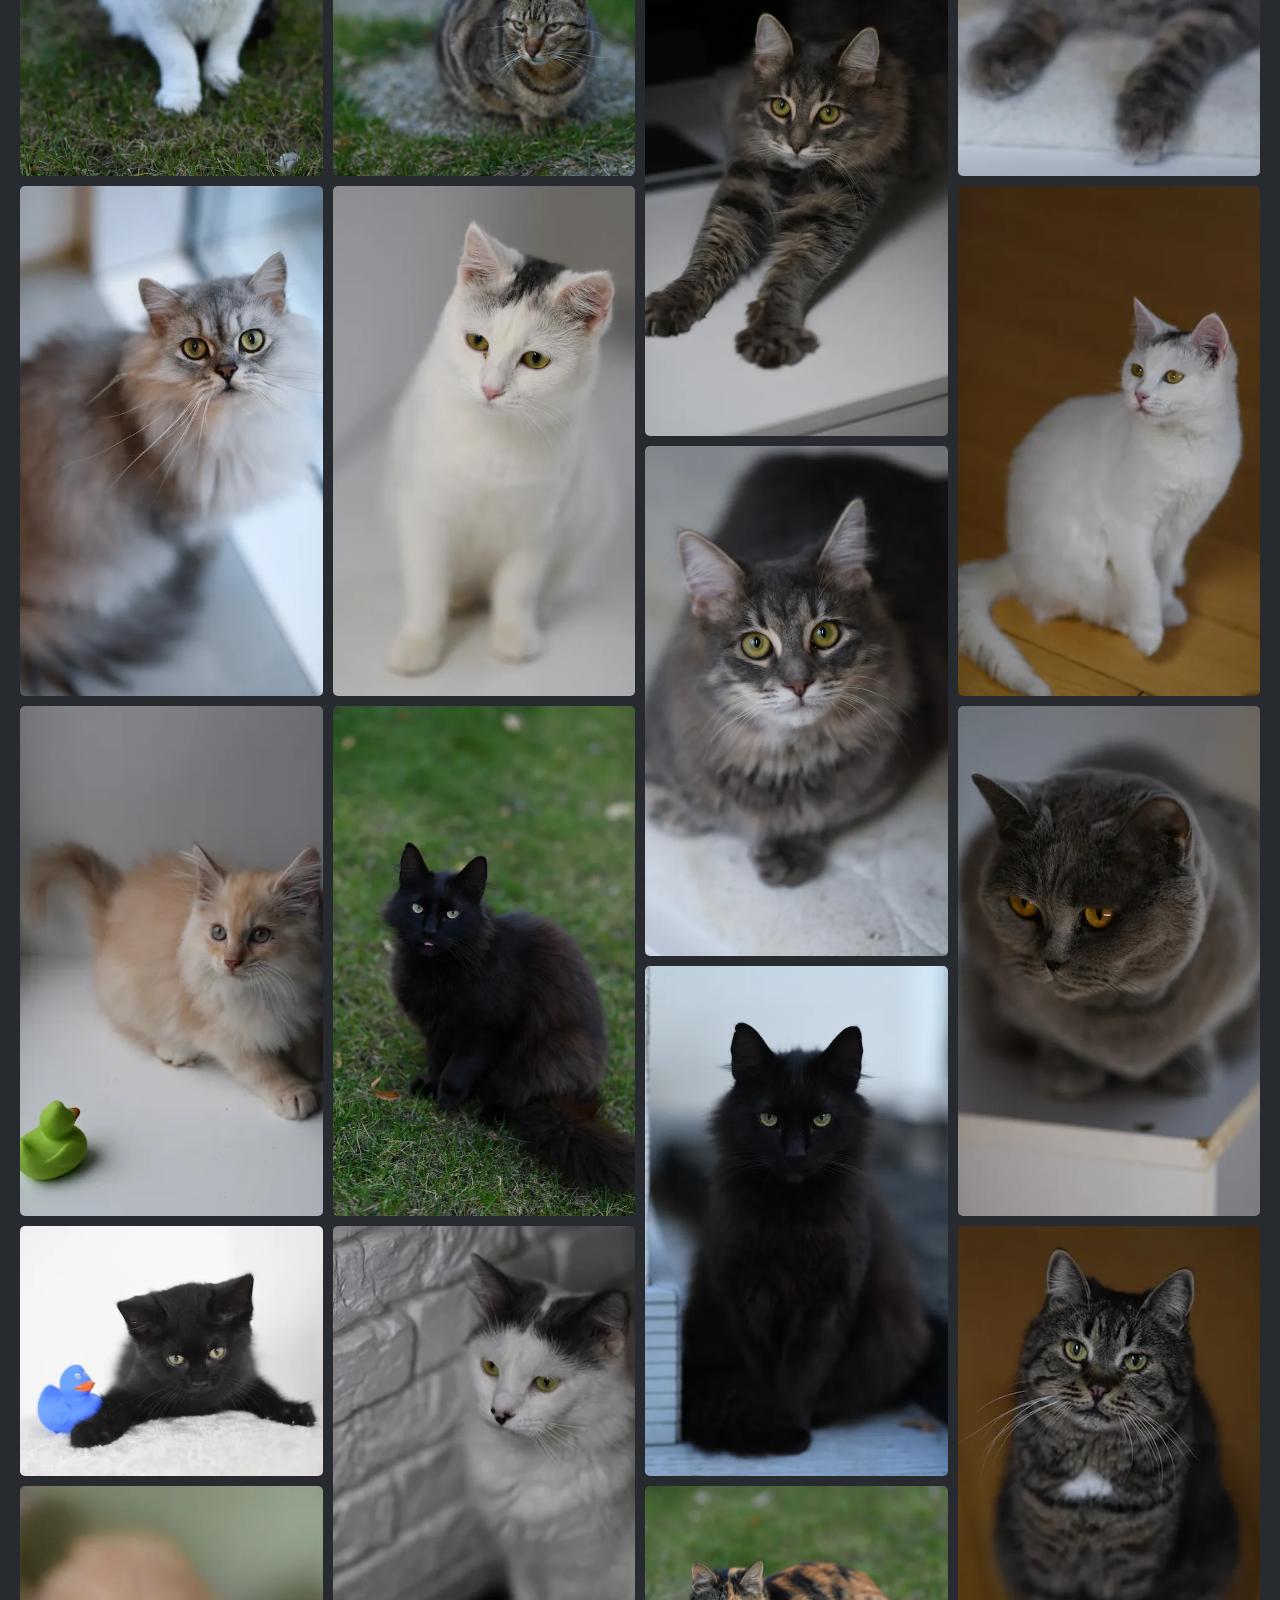
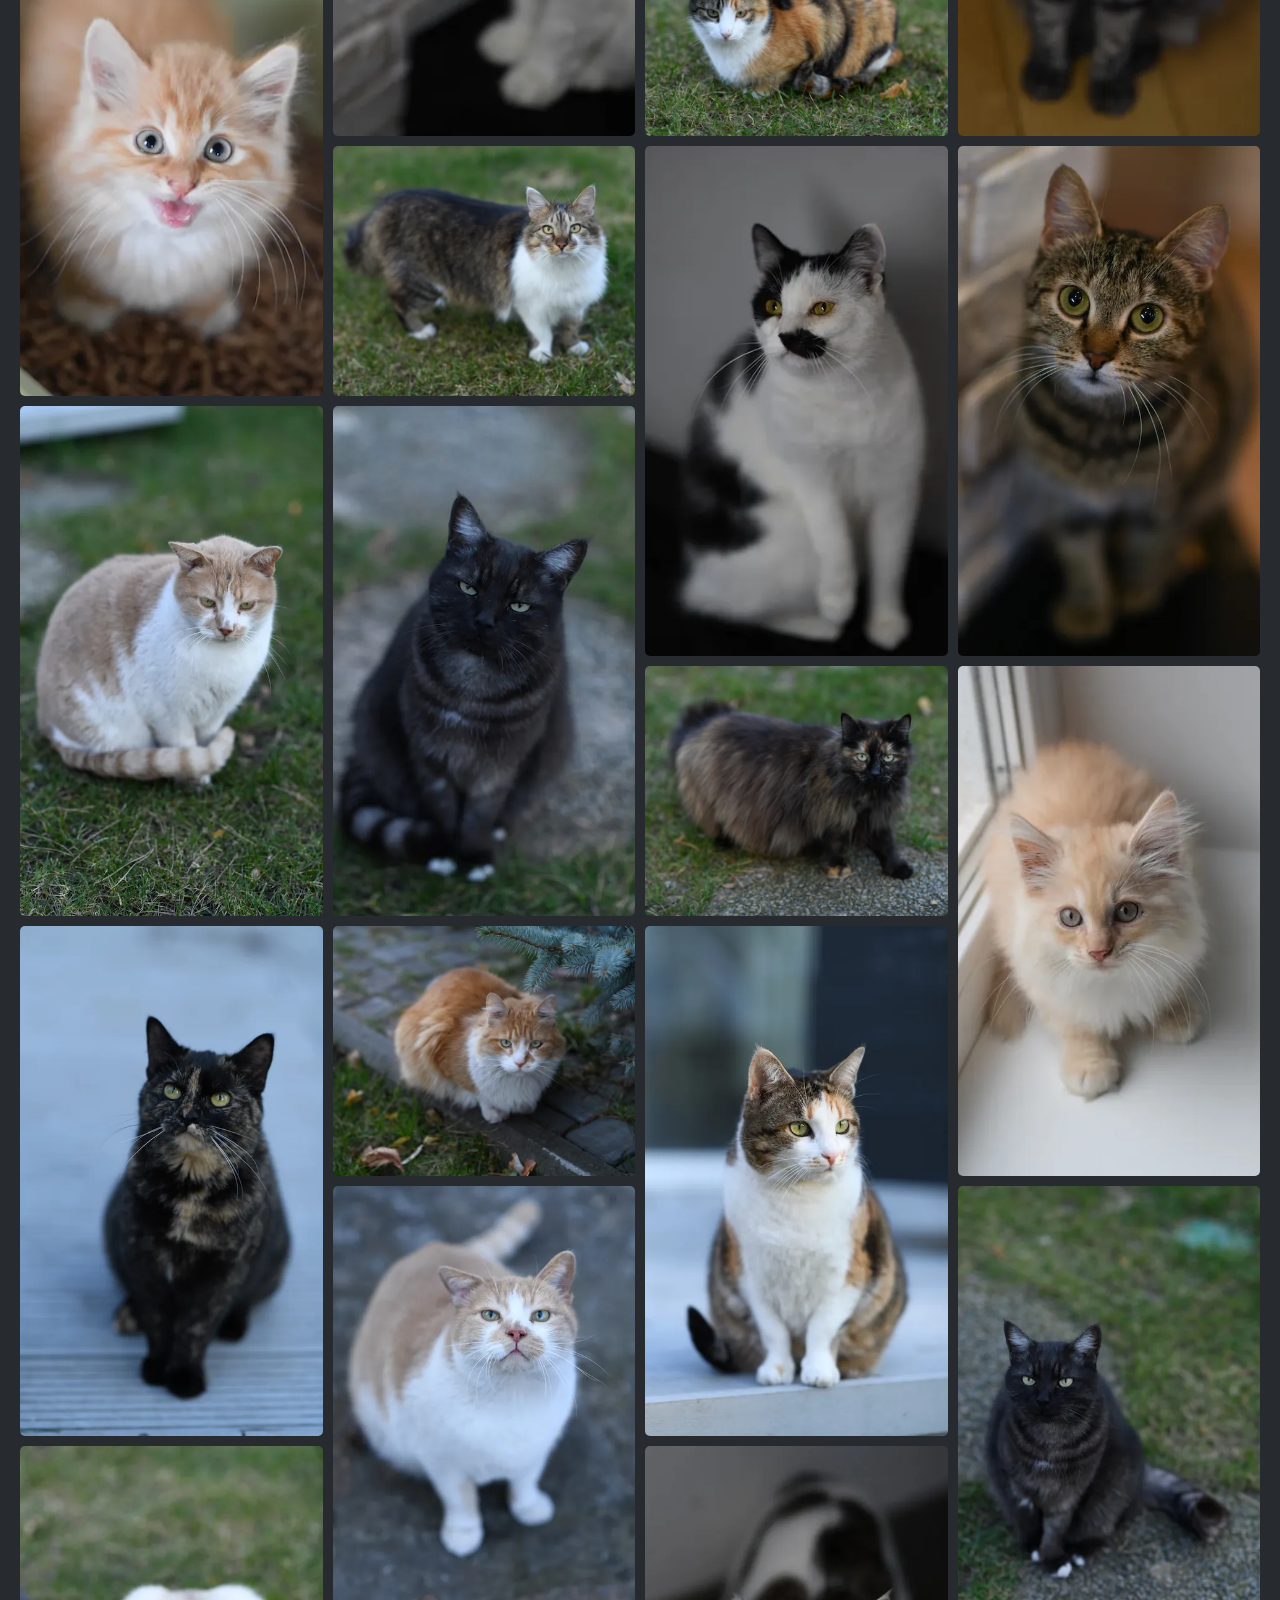
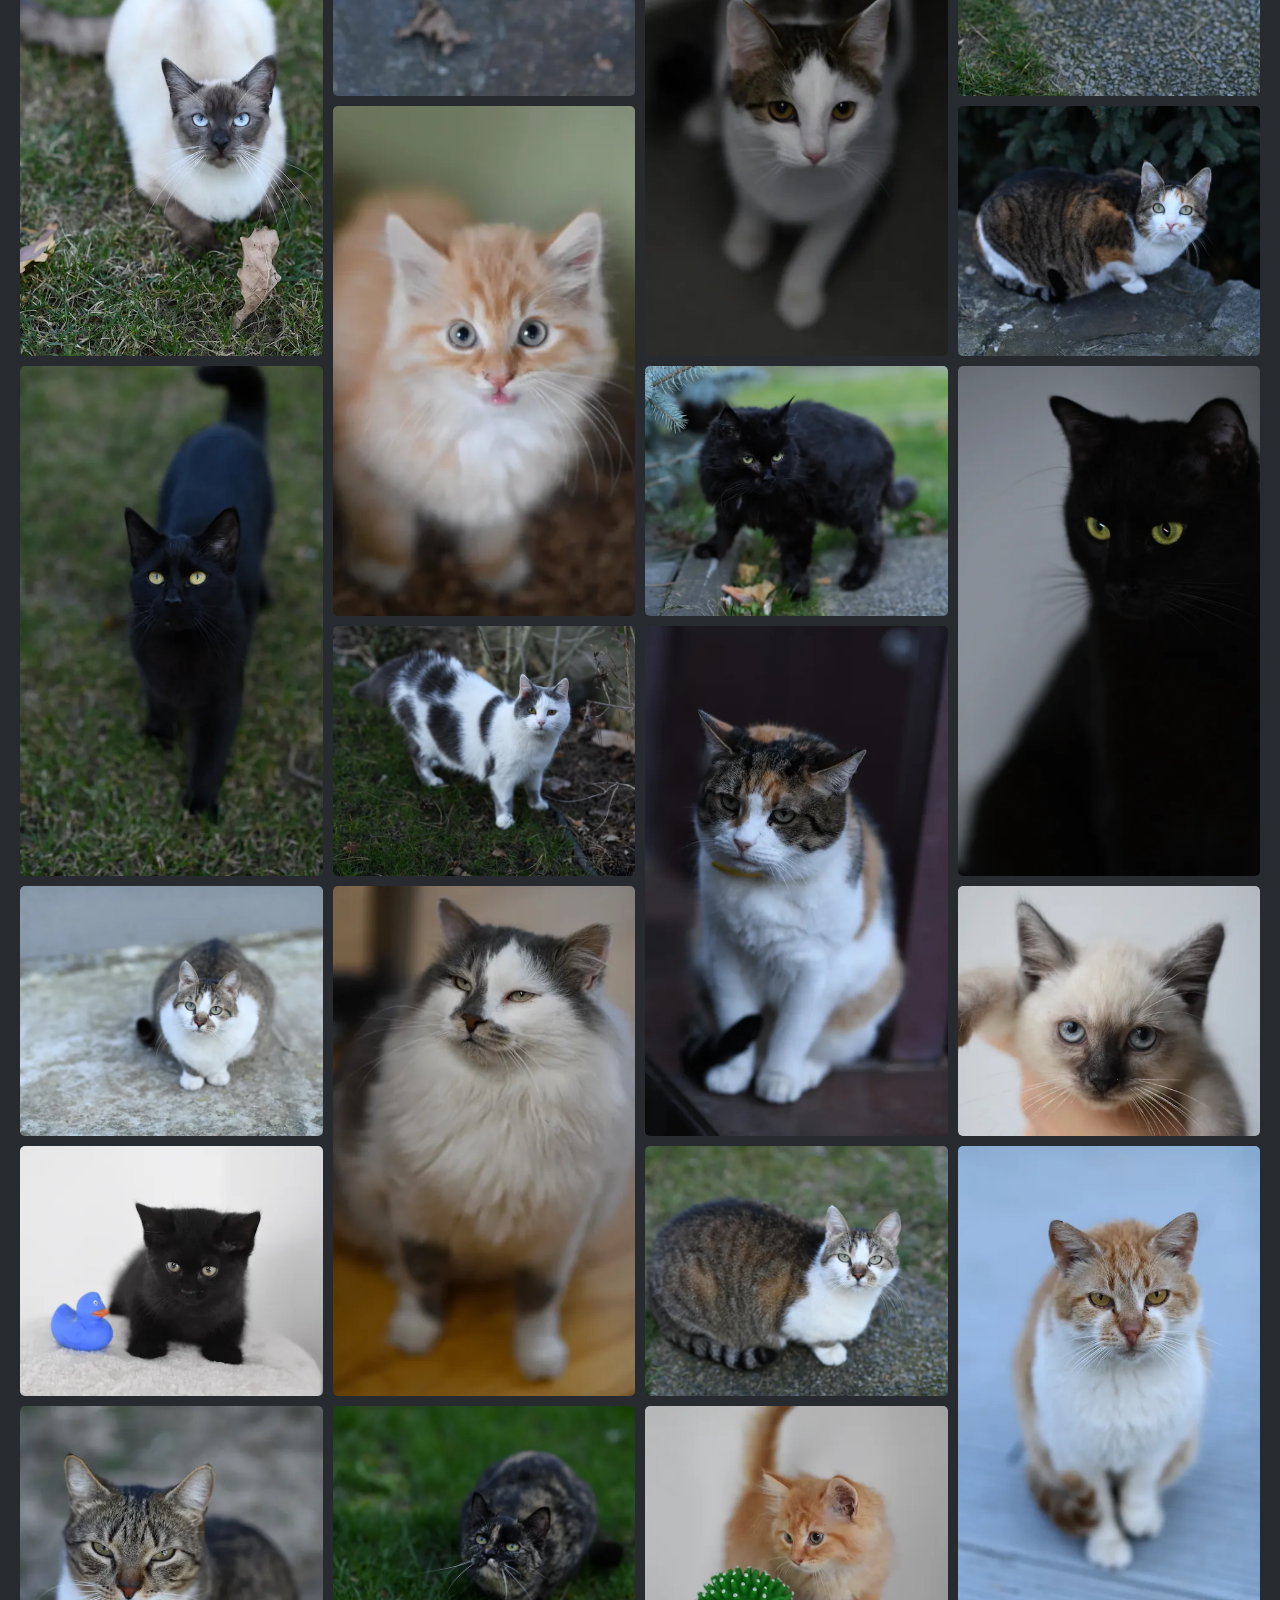
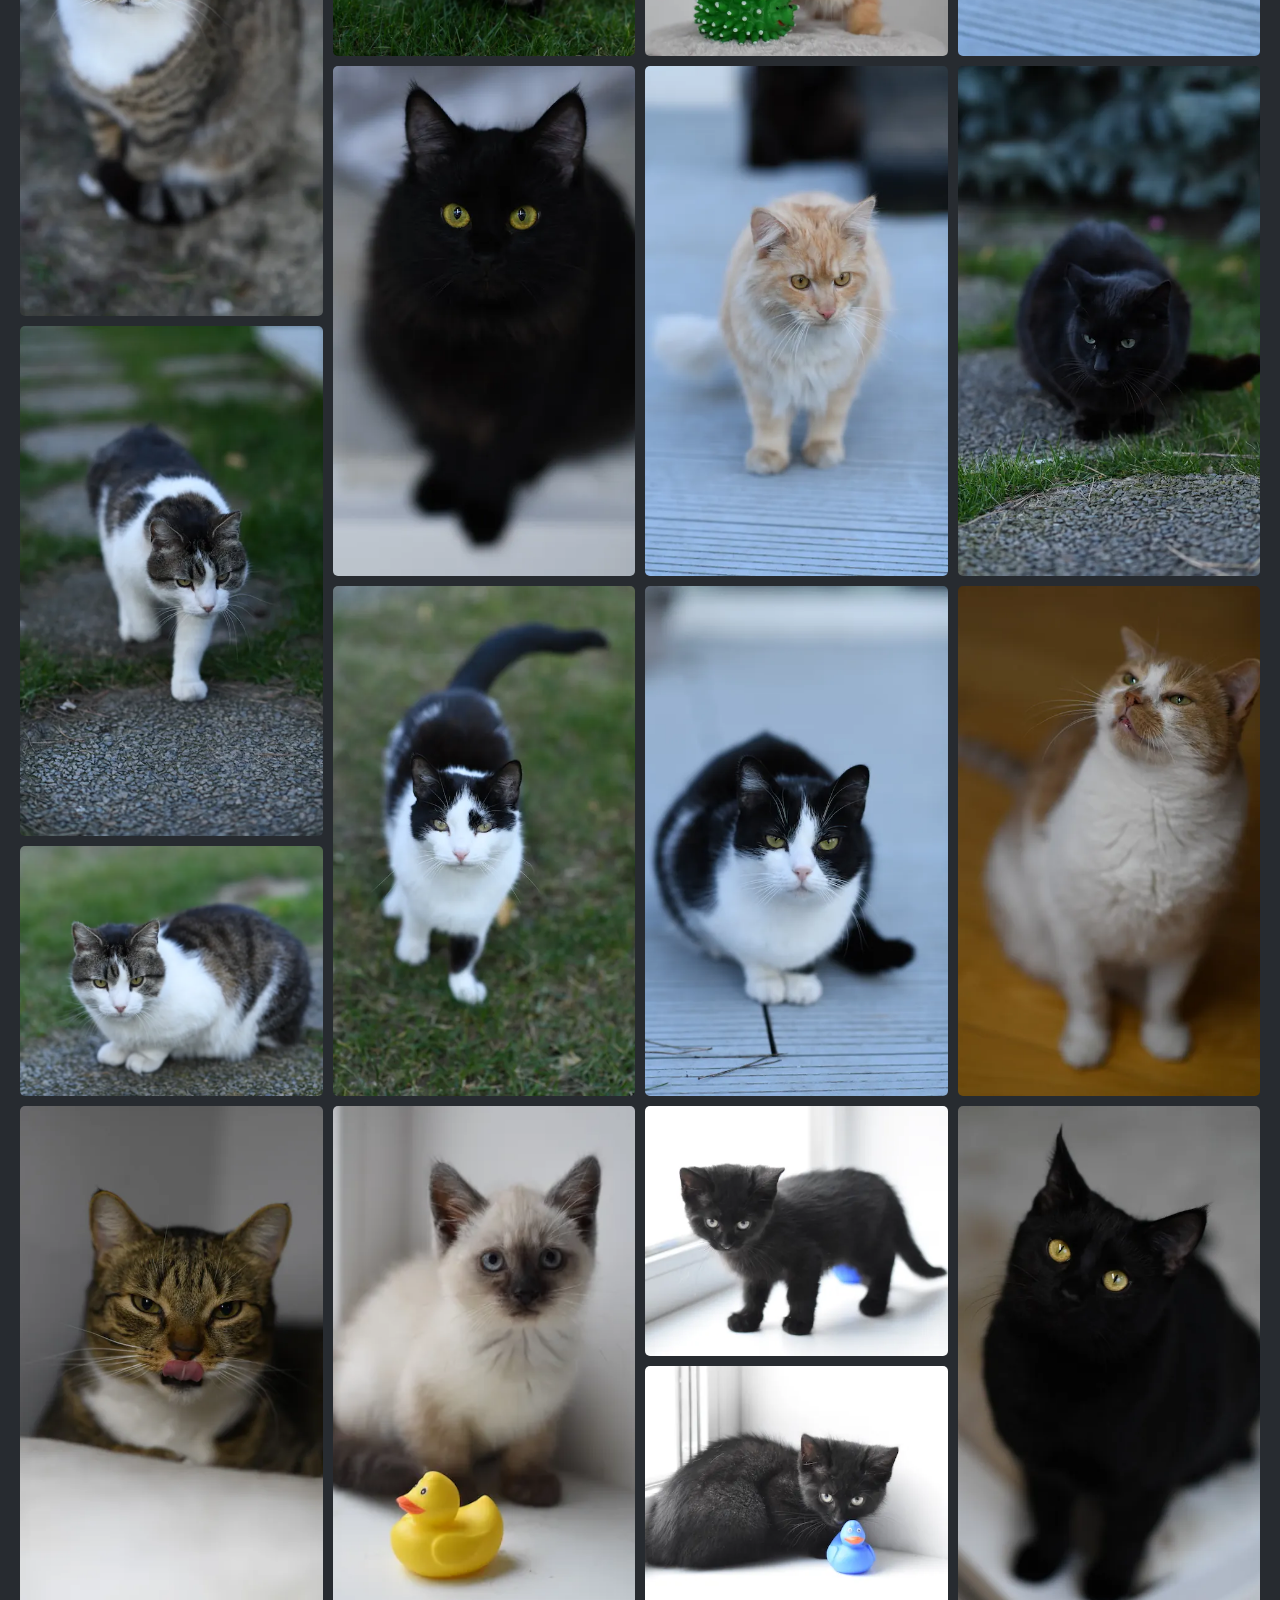
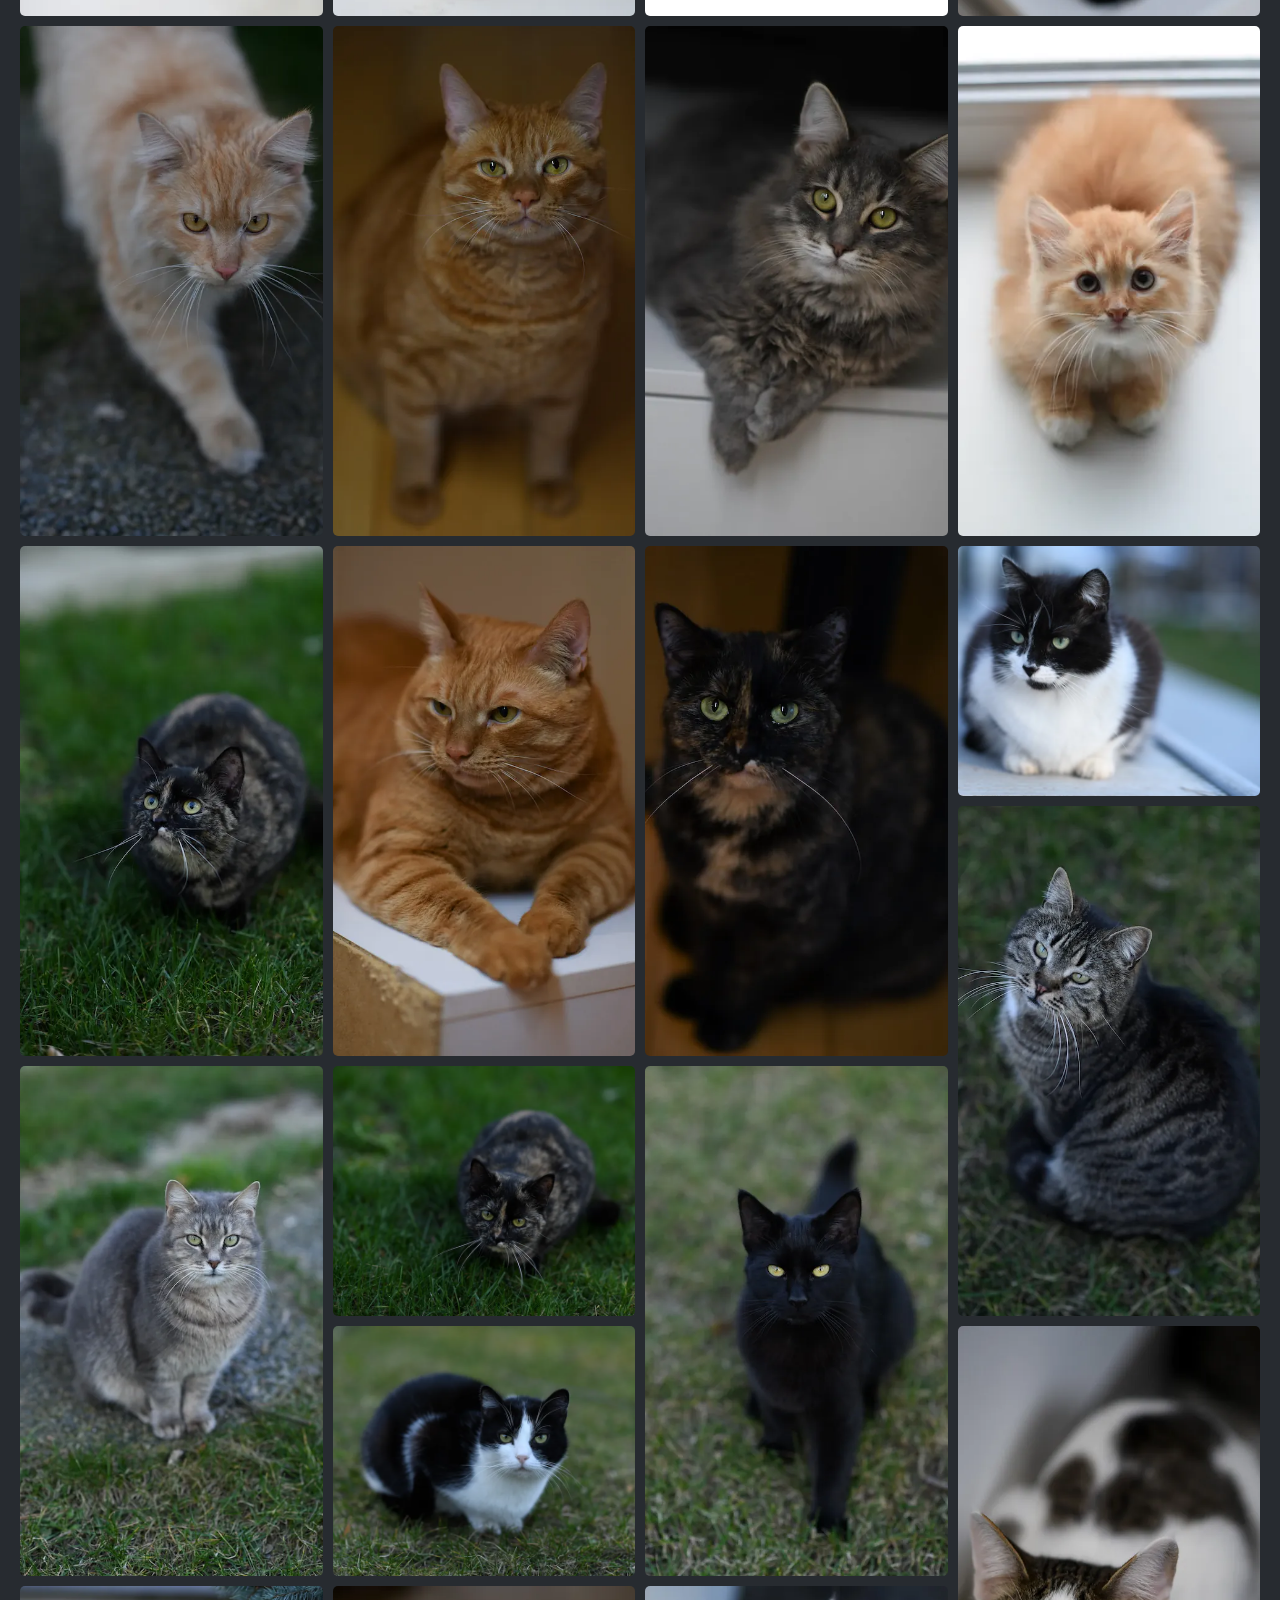
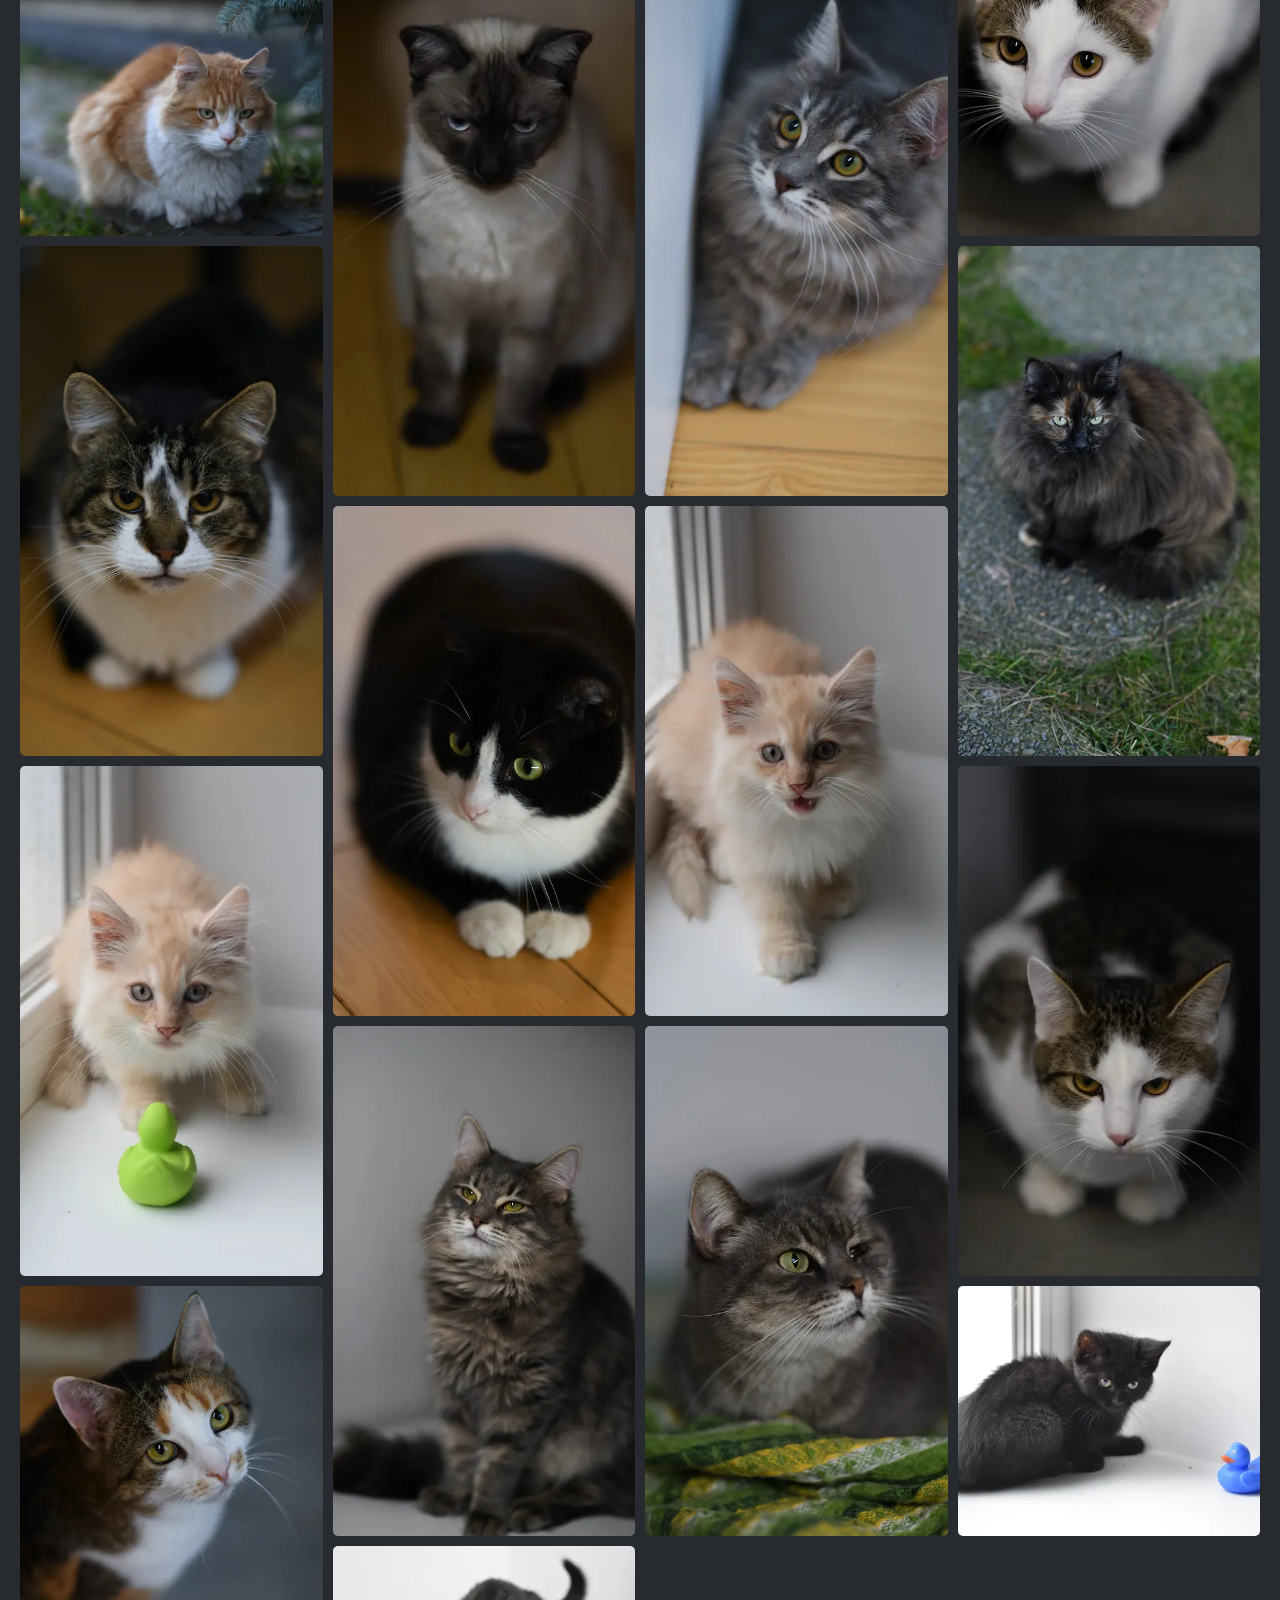
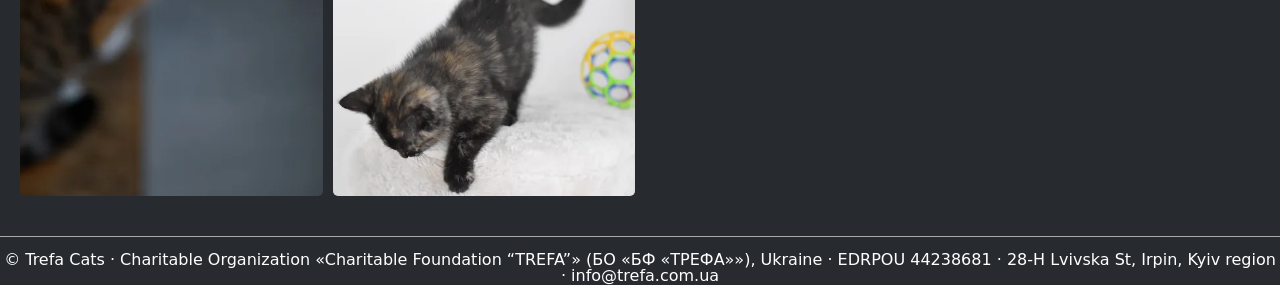
==== commit c256c8df: "#10 fix: Kontakt auf der Website — info@trefa.com.ua statt admin@ Co-Authored-By: Claude Opus 5.5 (1" ====
--- a/index.html
+++ b/index.html
@@ -469,7 +469,7 @@
     </main>
     <dialog class="lightbox"><form method="dialog"><button aria-label="Close">×</button></form><img alt=""></dialog>
     <footer class="footer">
-        <p class="footer__text">© Trefa Cats · Charitable Organization «Charitable Foundation “TREFA”» (БО «БФ «ТРЕФА»»), Ukraine · EDRPOU 44238681 · 28-H Lvivska St, Irpin, Kyiv region · <a href="mailto:admin@trefa.com.ua">admin@trefa.com.ua</a></p>
+        <p class="footer__text">© Trefa Cats · Charitable Organization «Charitable Foundation “TREFA”» (БО «БФ «ТРЕФА»»), Ukraine · EDRPOU 44238681 · 28-H Lvivska St, Irpin, Kyiv region · <a href="mailto:info@trefa.com.ua">info@trefa.com.ua</a></p>
     </footer>
     <script src="./js/main.js"></script>
 </body>
